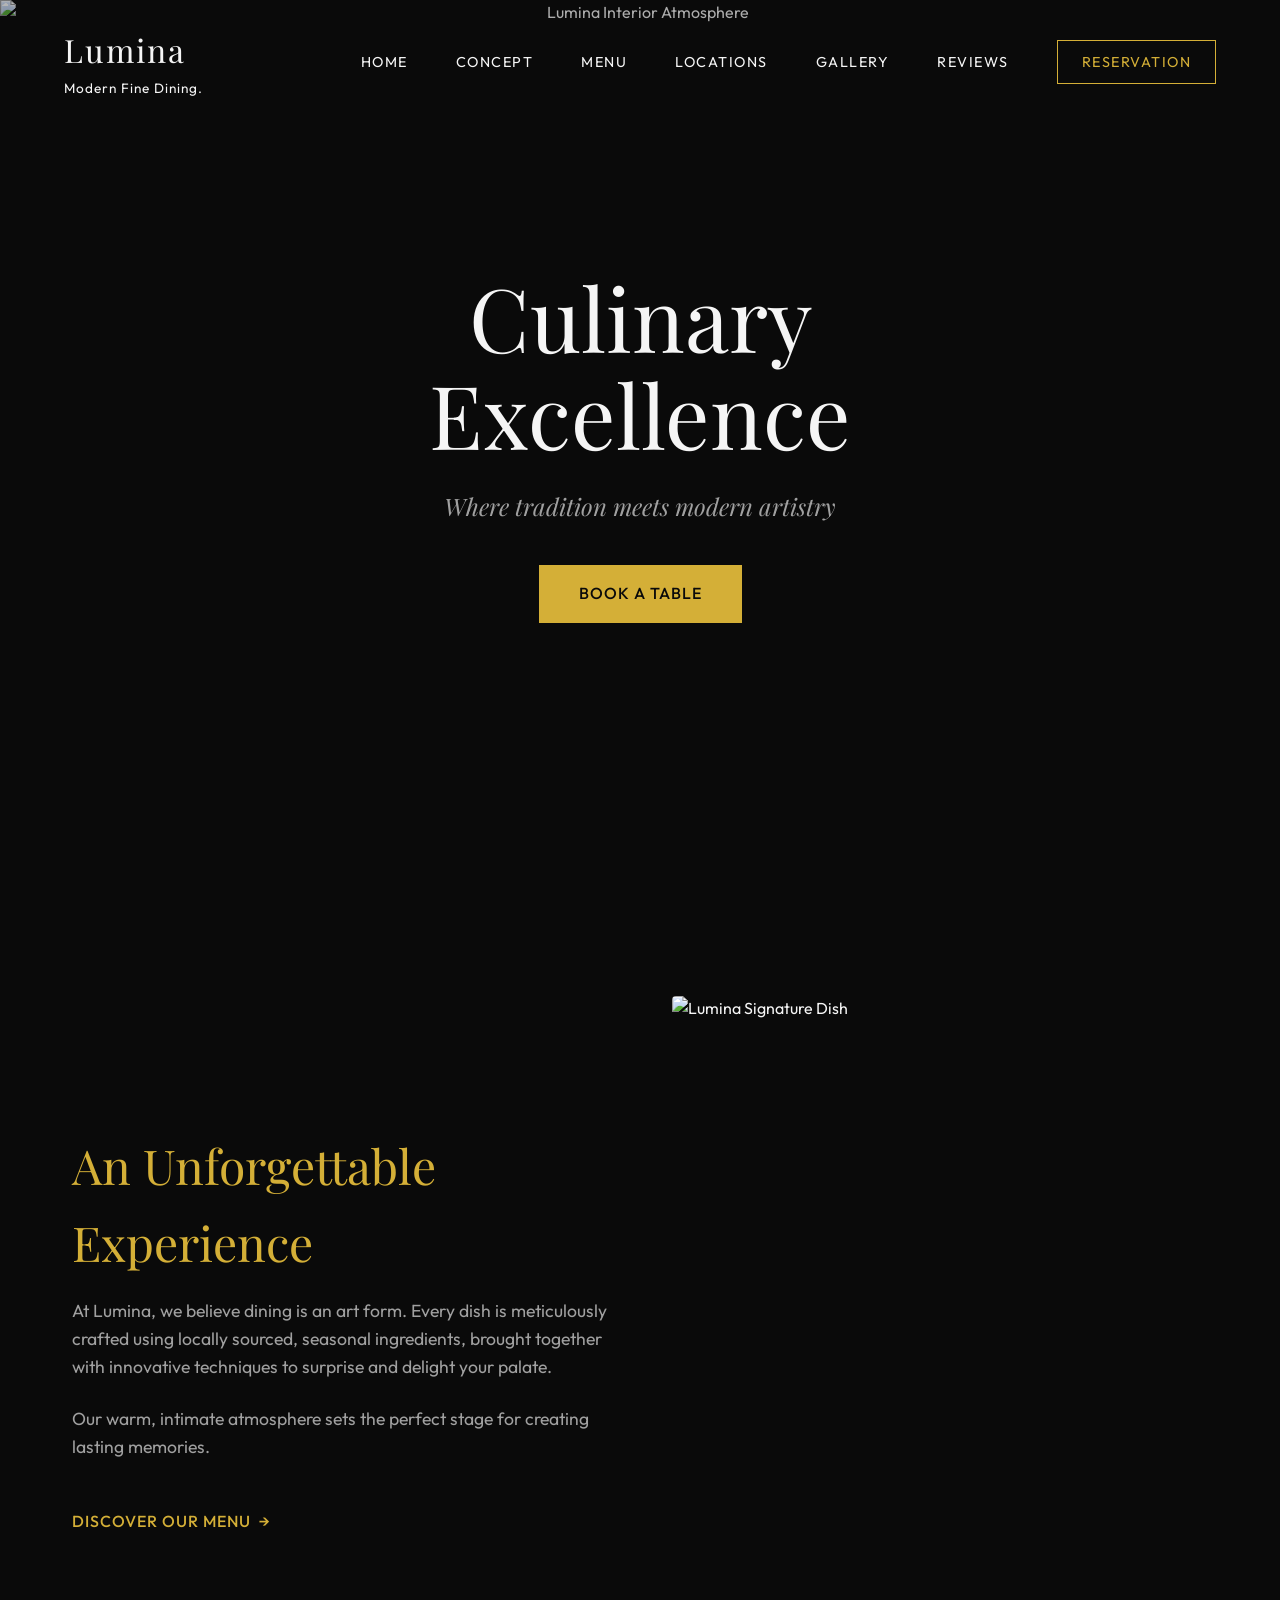
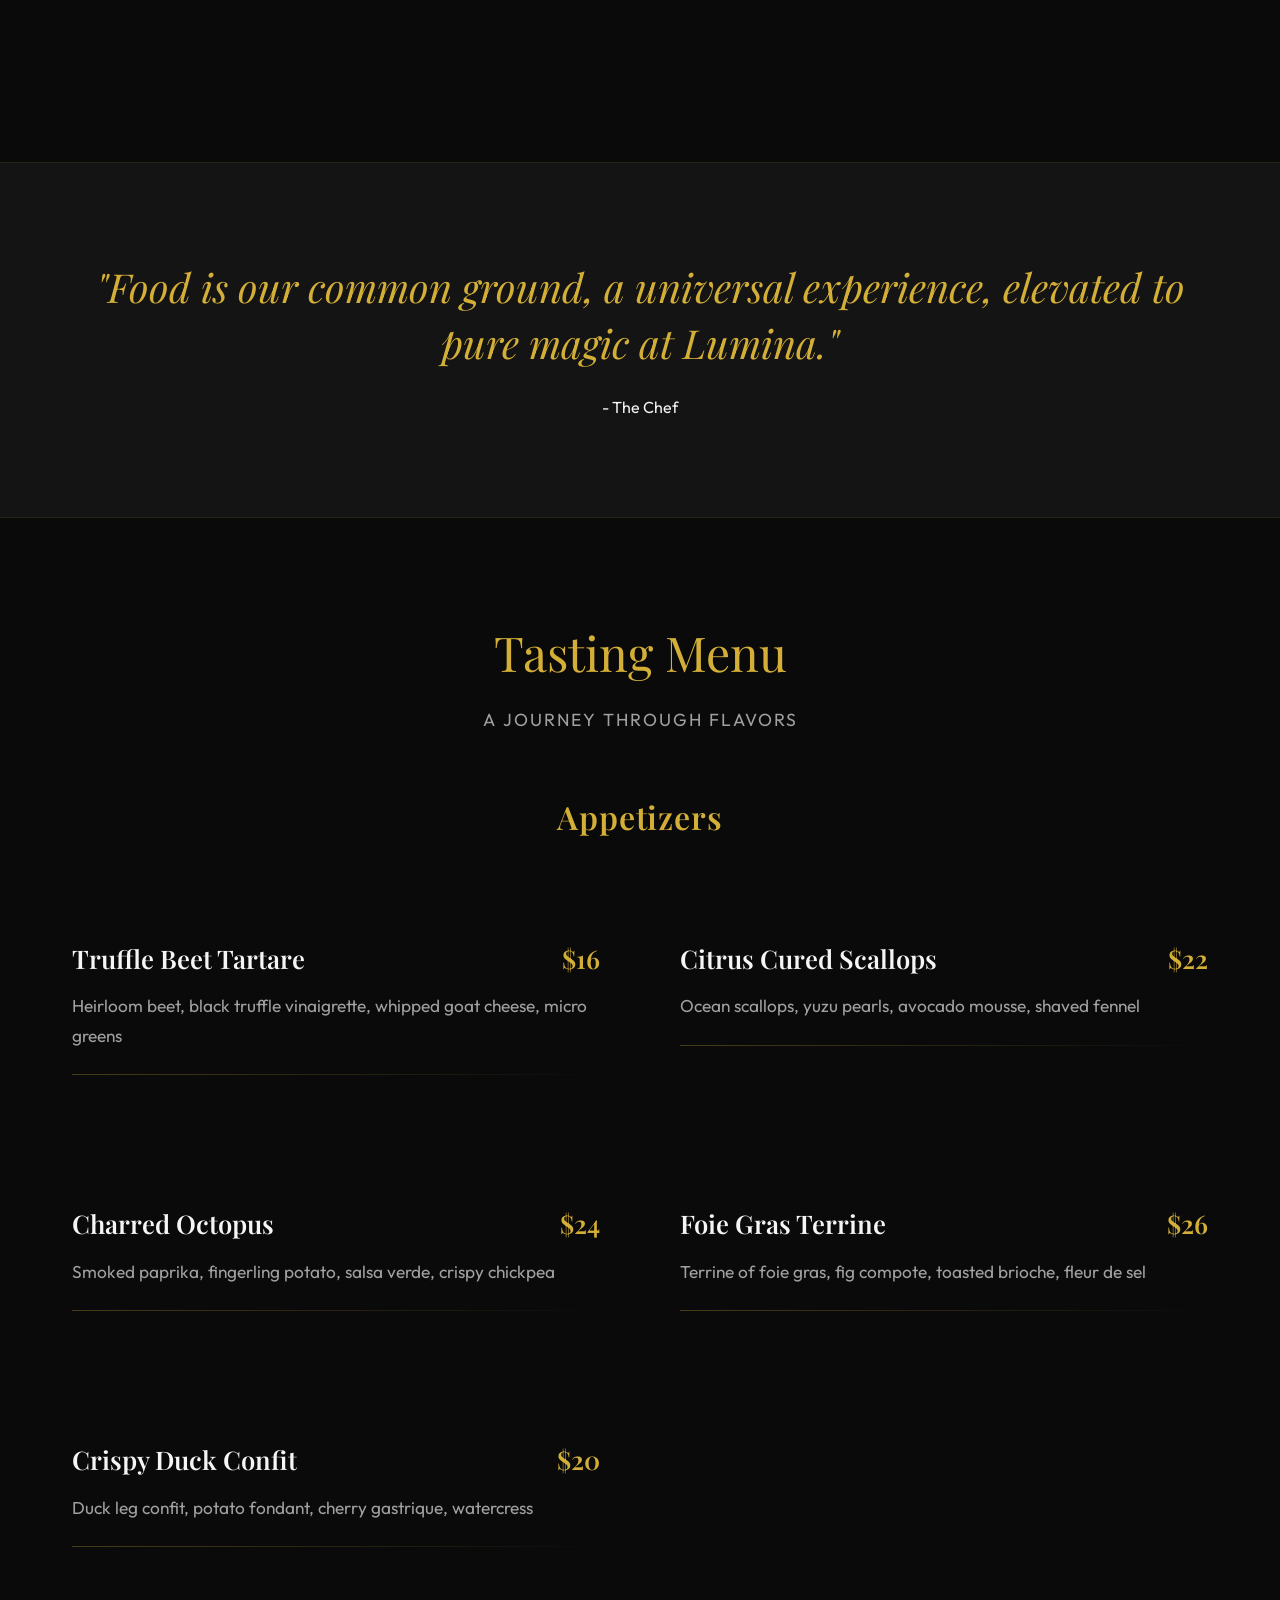
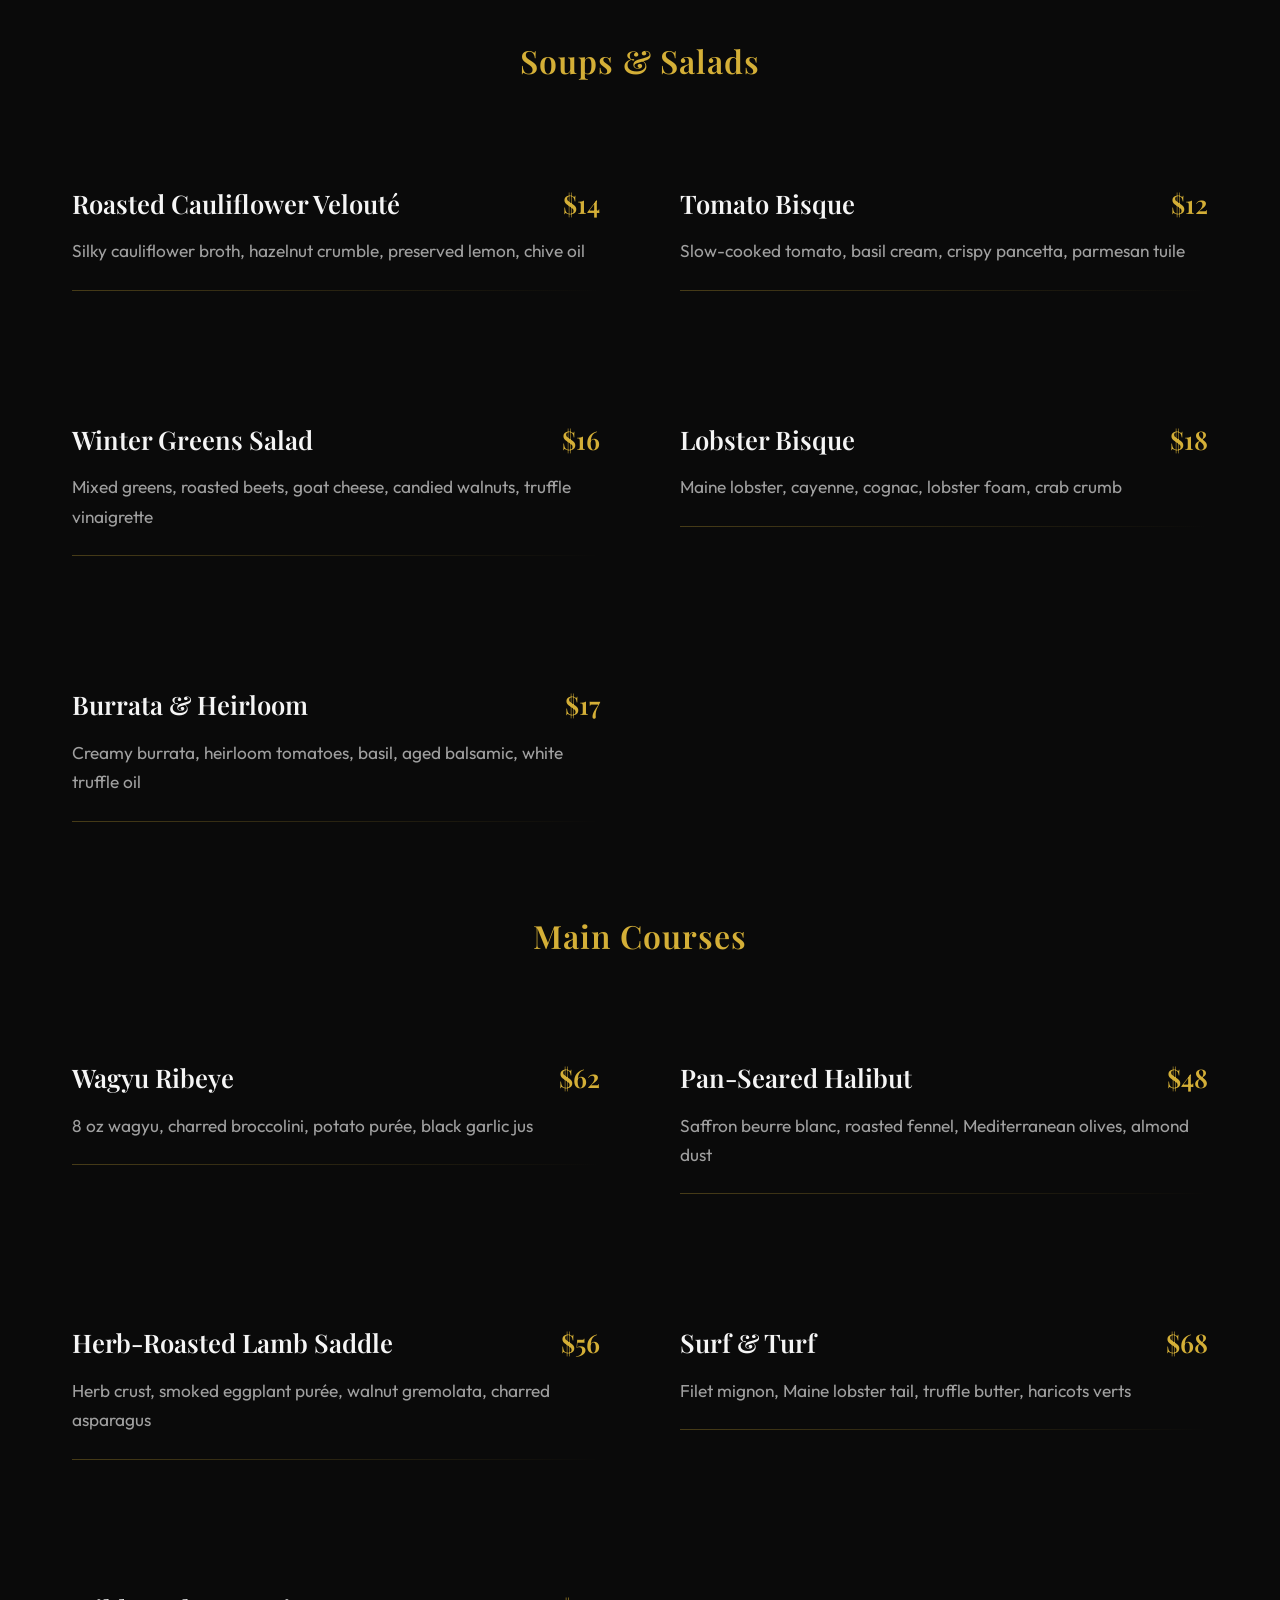
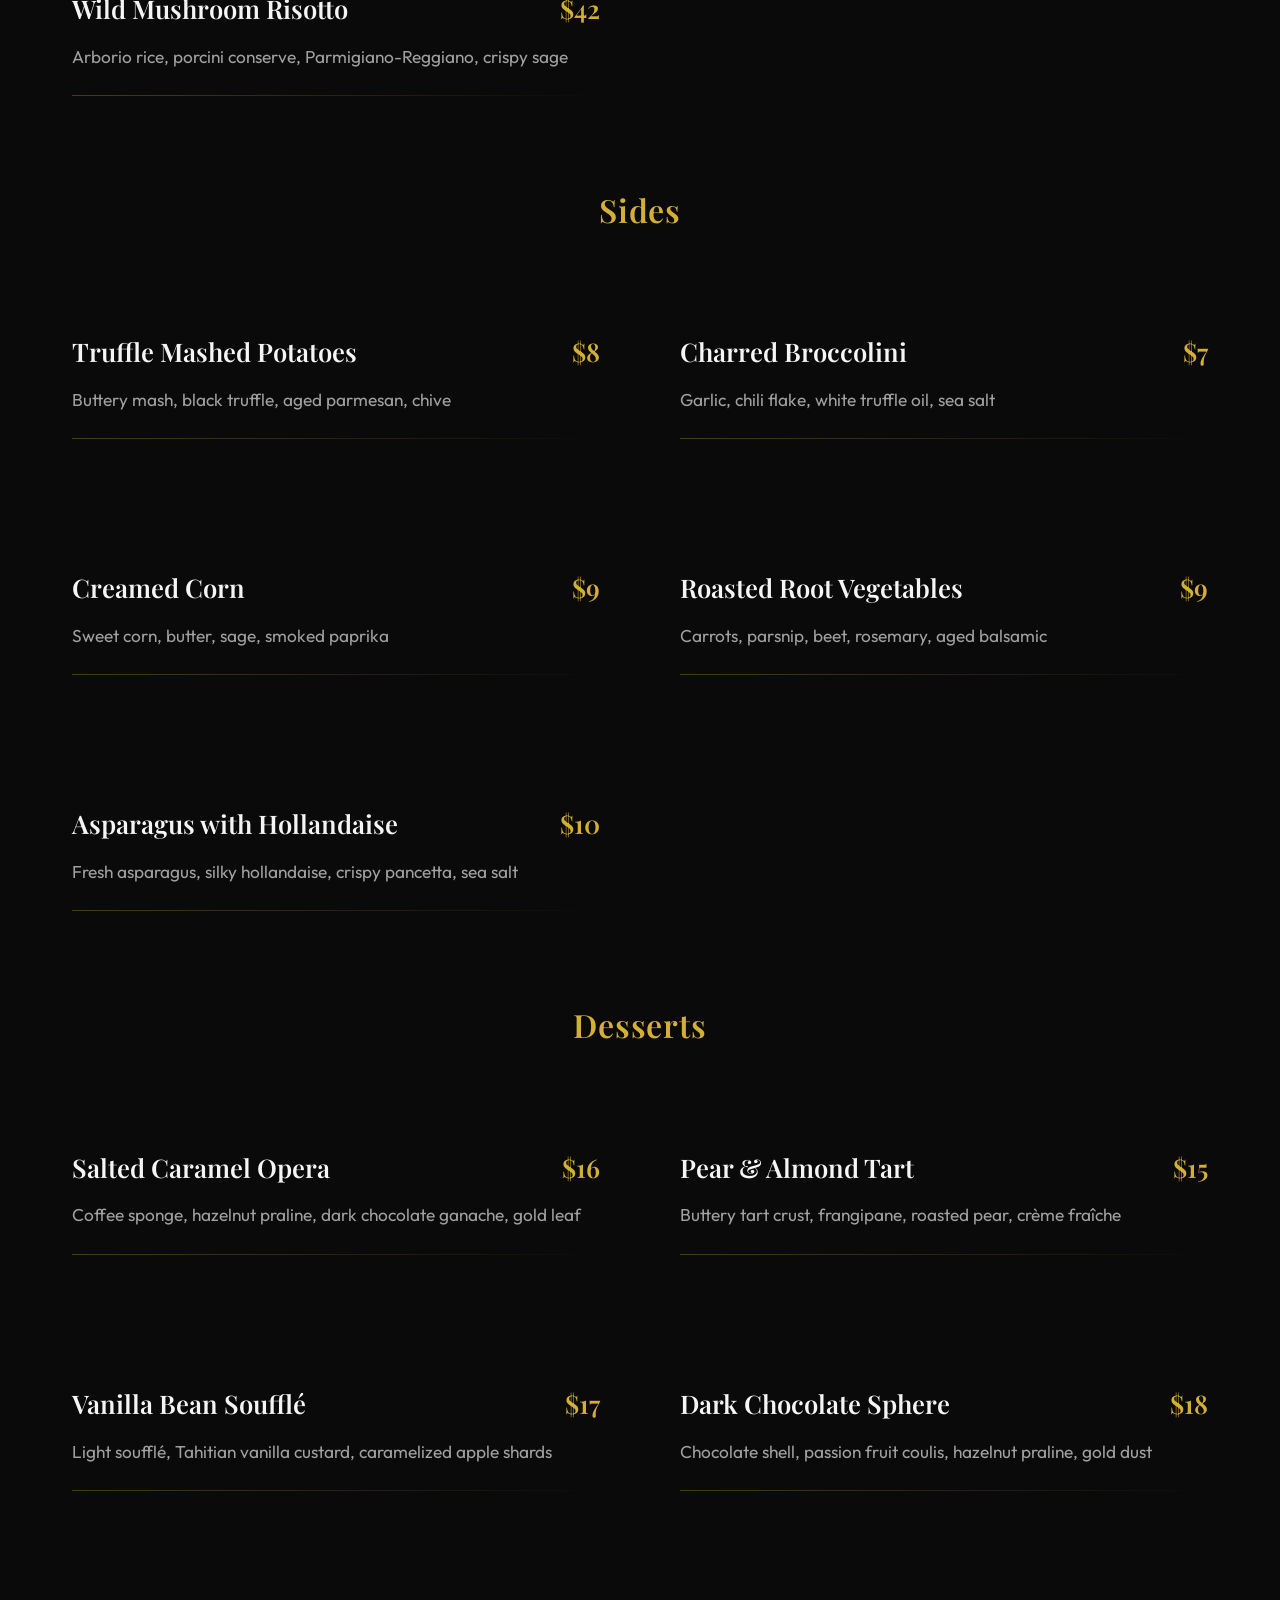
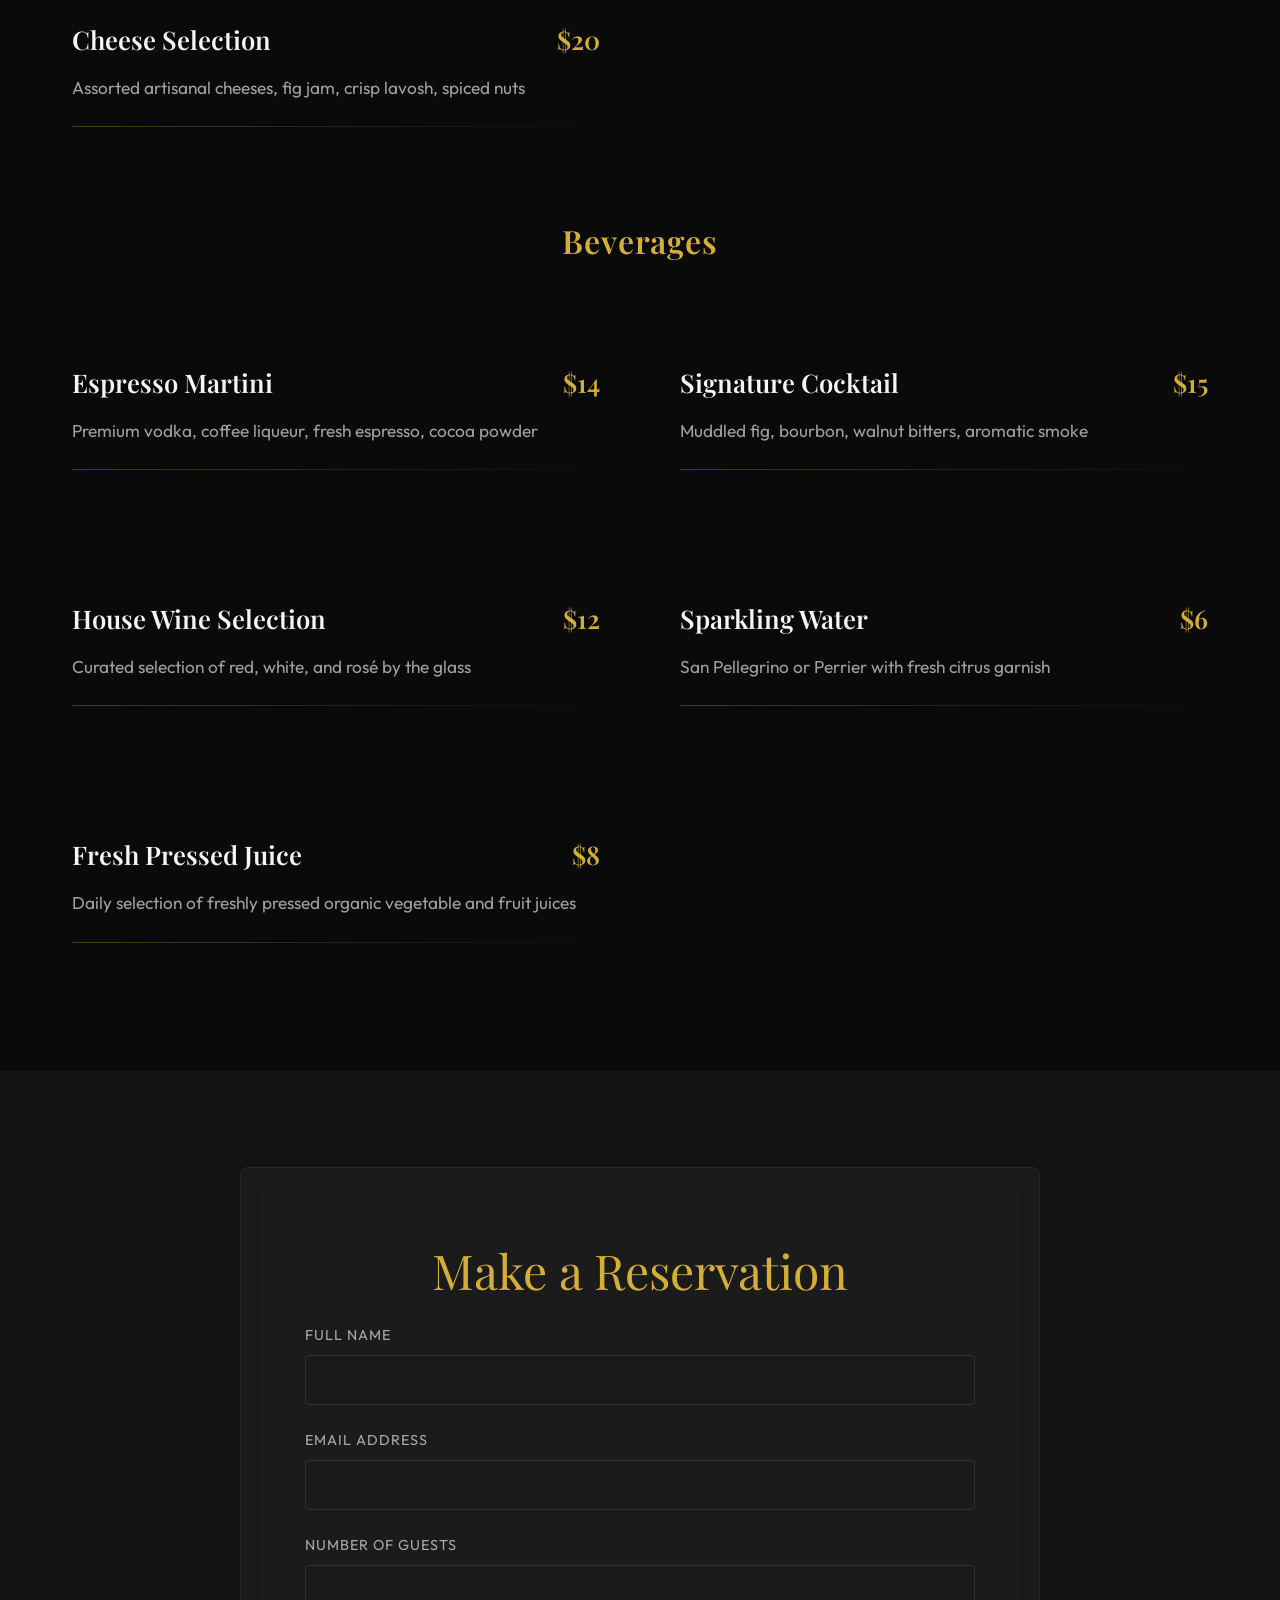
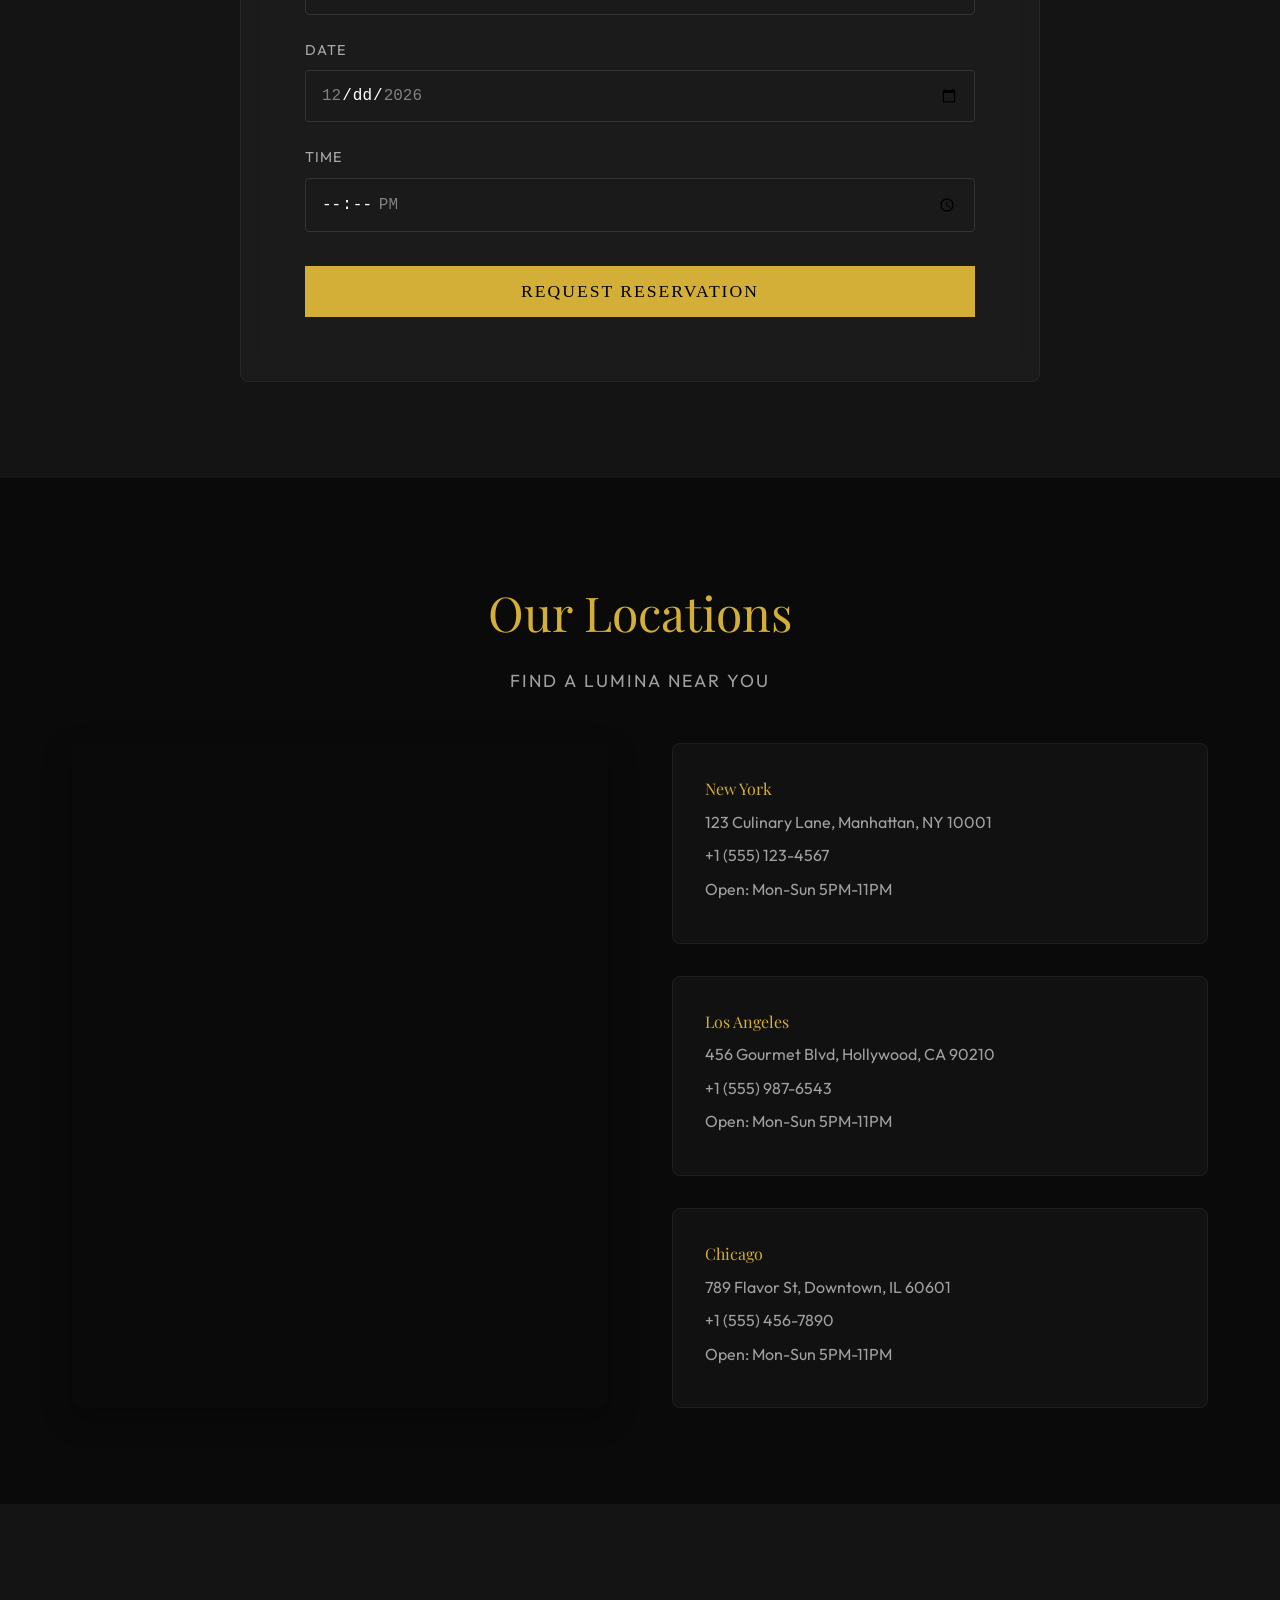
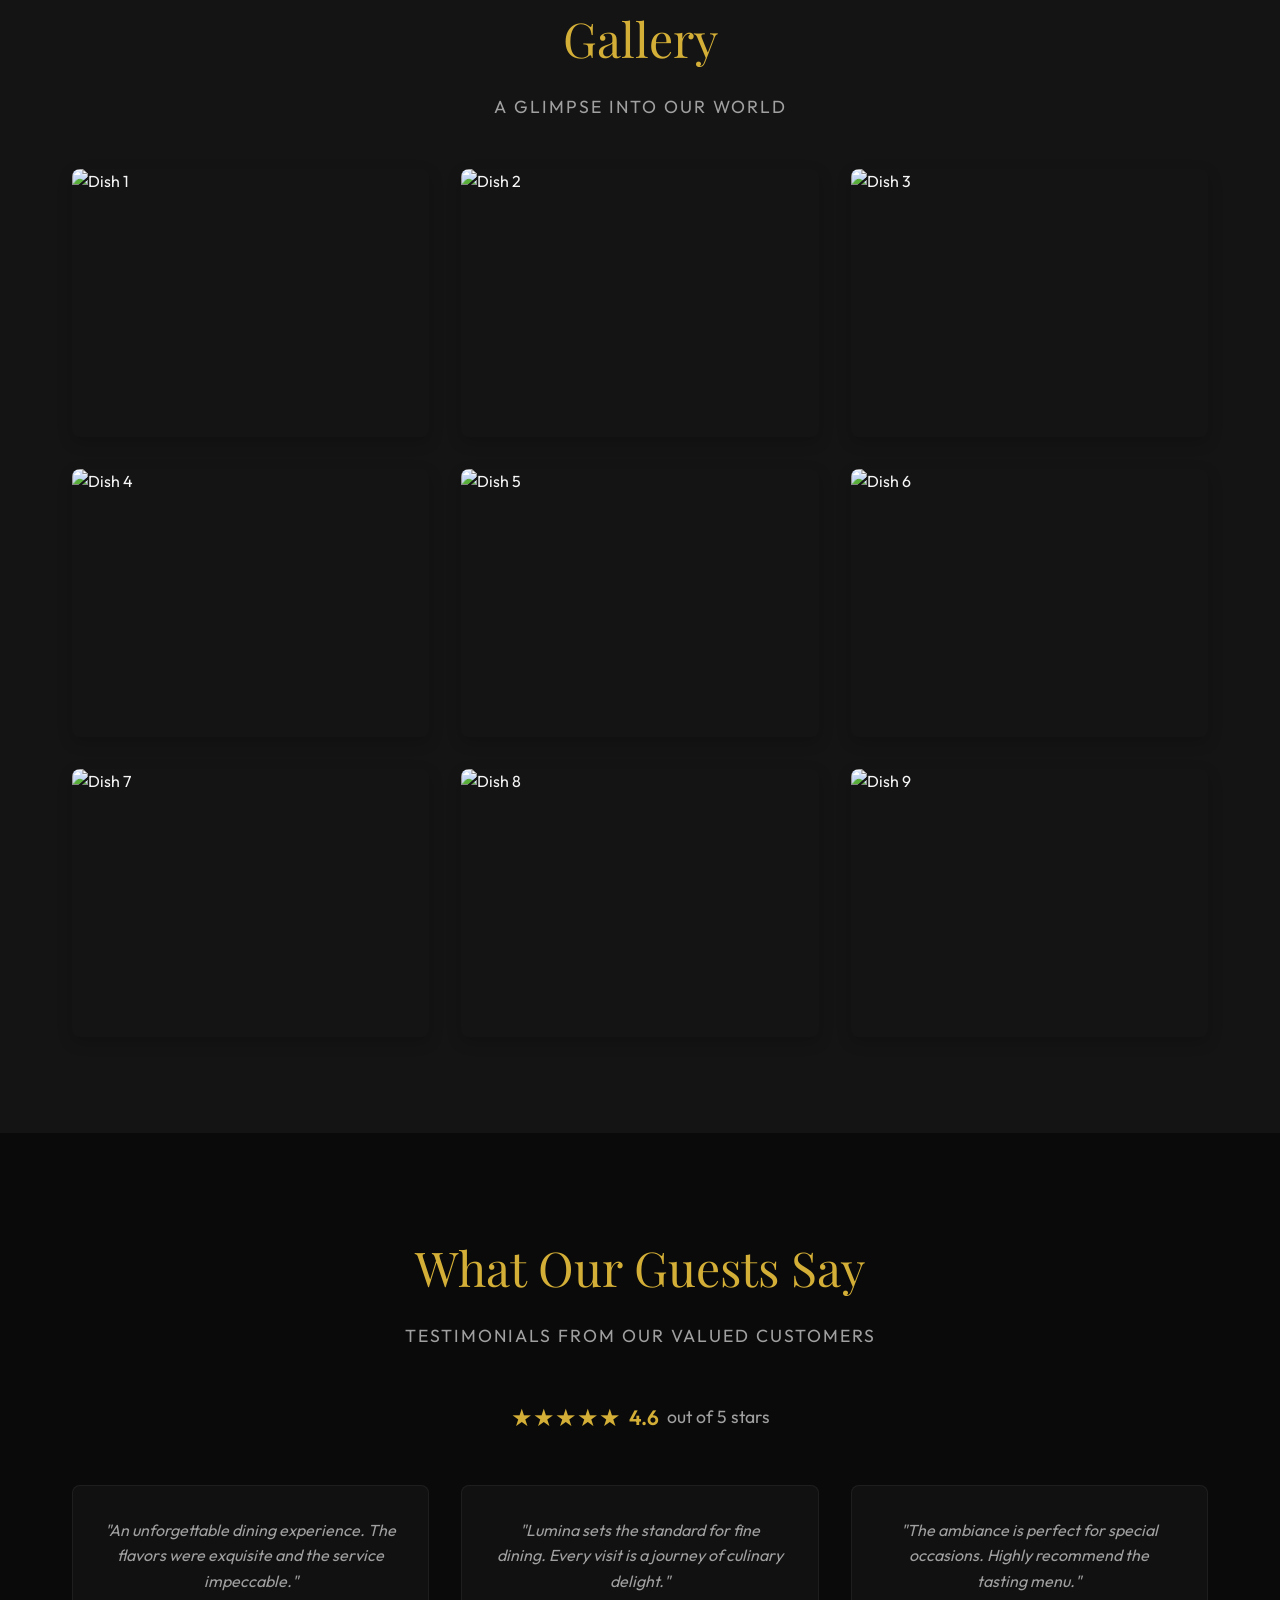
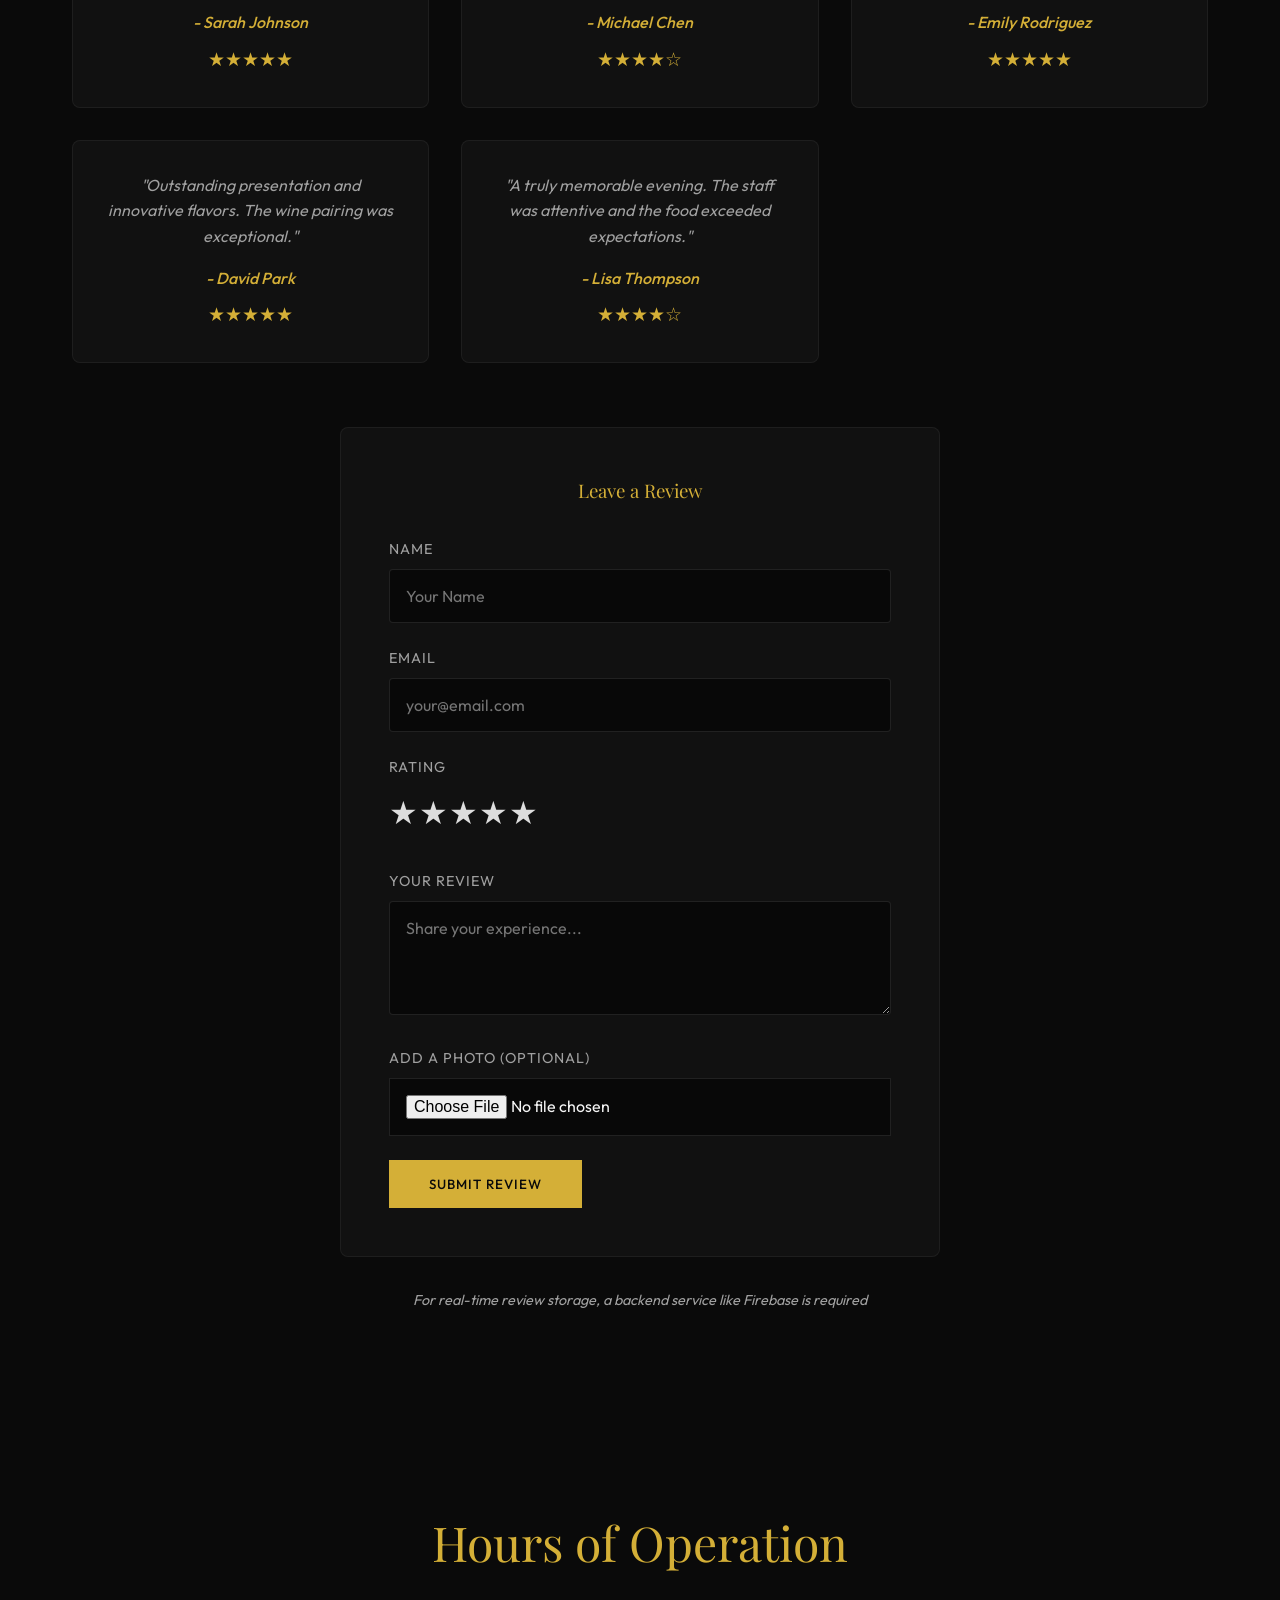
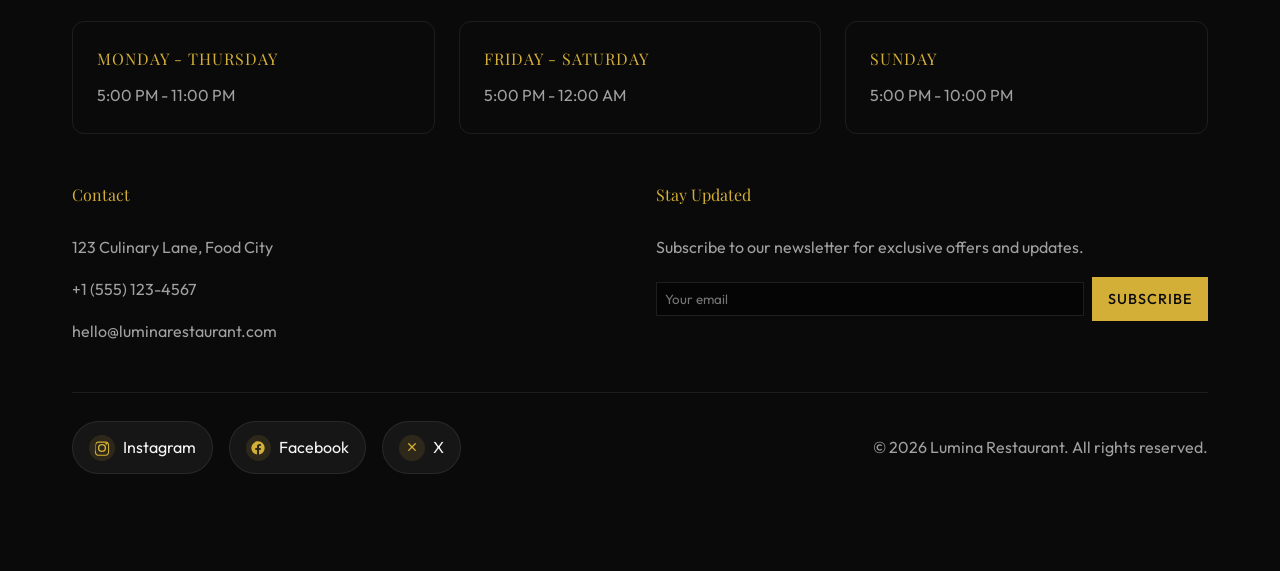
==== index.html @ 97ccf20f "index.html" ====
<!DOCTYPE html>
<html lang="en">
<head>
    <meta charset="UTF-8">
    <meta name="viewport" content="width=device-width, initial-scale=1.0">
    <title>Lumina | Modern Fine Dining</title>
    <meta name="description" content="Experience culinary excellence at Lumina. Modern fine dining with a creative twist.">
    <link rel="preconnect" href="https://fonts.googleapis.com">
    <link rel="preconnect" href="https://fonts.gstatic.com" crossorigin>
    <link href="https://fonts.googleapis.com/css2?family=Outfit:wght@300;400;500&family=Playfair+Display:ital,wght@0,400;0,600;1,400&display=swap" rel="stylesheet">
    <link rel="stylesheet" href="style.css">
</head>
<body>
    <nav id="navbar">
        <div class="logo"> 
            Lumina
            <span class="logo-tagline">Modern Fine Dining.</span>
        </div>
        <ul class="nav-links">
            <li><a href="#home">Home</a></li>
            <li><a href="#about">Concept</a></li>
            <li><a href="#menu">Menu</a></li>
            <li><a href="#locations">Locations</a></li>
            <li><a href="#gallery">Gallery</a></li>
            <li><a href="#reviews">Reviews</a></li>
            <li><a href="#reservation" class="btn-outline">Reservation</a></li>
        </ul>
        <div class="hamburger">
            <span></span>
            <span></span>
            <span></span>
        </div>
    </nav>

    <header id="home" class="hero">
        <img id="hero-bg" src="https://images.unsplash.com/photo-1414235077428-338989a2e8c0?ixlib=rb-4.0.3&auto=format&fit=crop&w=1350&q=80" alt="Lumina Interior Atmosphere">
        <div class="hero-overlay"></div>
        <div class="hero-content fade-in">
            <h1>Culinary<br>Excellence</h1>
            <p>Where tradition meets modern artistry</p>
            <a href="#reservation" class="btn-primary">Book a Table</a>
        </div>
    </header>

    <main>
        <section id="about" class="about section-padding">
            <div class="container split-layout">
                <div class="about-text scroll-animate hidden-down">
                    <h2 class="section-title">An Unforgettable Experience</h2>
                    <p>At Lumina, we believe dining is an art form. Every dish is meticulously crafted using locally sourced, seasonal ingredients, brought together with innovative techniques to surprise and delight your palate.</p>
                    <p>Our warm, intimate atmosphere sets the perfect stage for creating lasting memories.</p>
                    <a href="#menu" class="btn-text">Discover our menu <span>→</span></a>
                </div>
                <div class="about-image scroll-animate hidden-up">
                    <img id="signature_dish_img" src="https://images.unsplash.com/photo-1498654896293-37aacf113fd9?auto=format&fit=crop&w=1350&q=80" alt="Lumina Signature Dish" class="parallax-img">
                </div>
            </div>
        </section>

        <section class="quote-section">
            <div class="container text-center scroll-animate hidden-scale">
                <h3 class="quote">"Food is our common ground, a universal experience, elevated to pure magic at Lumina."</h3>
                <p class="author">- The Chef</p>
            </div>
        </section>

        <section id="menu" class="menu section-padding">
            <div class="container">
                <div class="text-center scroll-animate hidden-down">
                    <h2 class="section-title">Tasting Menu</h2>
                    <p class="subtitle">A journey through flavors</p>
                </div>
                
                <h3 class="menu-category">Appetizers</h3>
                <div class="menu-grid">
                    <div class="menu-item scroll-animate hidden-left">
                        <div class="menu-item-header">
                            <h4>Truffle Beet Tartare</h4>
                            <span class="price">$16</span>
                        </div>
                        <p class="menu-item-desc">Heirloom beet, black truffle vinaigrette, whipped goat cheese, micro greens</p>
                        <div class="menu-line"></div>
                    </div>

                    <div class="menu-item scroll-animate hidden-right">
                        <div class="menu-item-header">
                            <h4>Citrus Cured Scallops</h4>
                            <span class="price">$22</span>
                        </div>
                        <p class="menu-item-desc">Ocean scallops, yuzu pearls, avocado mousse, shaved fennel</p>
                        <div class="menu-line"></div>
                    </div>

                    <div class="menu-item scroll-animate hidden-left">
                        <div class="menu-item-header">
                            <h4>Charred Octopus</h4>
                            <span class="price">$24</span>
                        </div>
                        <p class="menu-item-desc">Smoked paprika, fingerling potato, salsa verde, crispy chickpea</p>
                        <div class="menu-line"></div>
                    </div>

                    <div class="menu-item scroll-animate hidden-right">
                        <div class="menu-item-header">
                            <h4>Foie Gras Terrine</h4>
                            <span class="price">$26</span>
                        </div>
                        <p class="menu-item-desc">Terrine of foie gras, fig compote, toasted brioche, fleur de sel</p>
                        <div class="menu-line"></div>
                    </div>

                    <div class="menu-item scroll-animate hidden-left">
                        <div class="menu-item-header">
                            <h4>Crispy Duck Confit</h4>
                            <span class="price">$20</span>
                        </div>
                        <p class="menu-item-desc">Duck leg confit, potato fondant, cherry gastrique, watercress</p>
                        <div class="menu-line"></div>
                    </div>
                </div>

                <h3 class="menu-category">Soups & Salads</h3>
                <div class="menu-grid">
                    <div class="menu-item scroll-animate hidden-right">
                        <div class="menu-item-header">
                            <h4>Roasted Cauliflower Velouté</h4>
                            <span class="price">$14</span>
                        </div>
                        <p class="menu-item-desc">Silky cauliflower broth, hazelnut crumble, preserved lemon, chive oil</p>
                        <div class="menu-line"></div>
                    </div>

                    <div class="menu-item scroll-animate hidden-left">
                        <div class="menu-item-header">
                            <h4>Tomato Bisque</h4>
                            <span class="price">$12</span>
                        </div>
                        <p class="menu-item-desc">Slow-cooked tomato, basil cream, crispy pancetta, parmesan tuile</p>
                        <div class="menu-line"></div>
                    </div>

                    <div class="menu-item scroll-animate hidden-right">
                        <div class="menu-item-header">
                            <h4>Winter Greens Salad</h4>
                            <span class="price">$16</span>
                        </div>
                        <p class="menu-item-desc">Mixed greens, roasted beets, goat cheese, candied walnuts, truffle vinaigrette</p>
                        <div class="menu-line"></div>
                    </div>

                    <div class="menu-item scroll-animate hidden-left">
                        <div class="menu-item-header">
                            <h4>Lobster Bisque</h4>
                            <span class="price">$18</span>
                        </div>
                        <p class="menu-item-desc">Maine lobster, cayenne, cognac, lobster foam, crab crumb</p>
                        <div class="menu-line"></div>
                    </div>

                    <div class="menu-item scroll-animate hidden-right">
                        <div class="menu-item-header">
                            <h4>Burrata & Heirloom</h4>
                            <span class="price">$17</span>
                        </div>
                        <p class="menu-item-desc">Creamy burrata, heirloom tomatoes, basil, aged balsamic, white truffle oil</p>
                        <div class="menu-line"></div>
                    </div>
                </div>

                <h3 class="menu-category">Main Courses</h3>
                <div class="menu-grid">
                    <div class="menu-item scroll-animate hidden-left">
                        <div class="menu-item-header">
                            <h4>Wagyu Ribeye</h4>
                            <span class="price">$62</span>
                        </div>
                        <p class="menu-item-desc">8 oz wagyu, charred broccolini, potato purée, black garlic jus</p>
                        <div class="menu-line"></div>
                    </div>

                    <div class="menu-item scroll-animate hidden-right">
                        <div class="menu-item-header">
                            <h4>Pan-Seared Halibut</h4>
                            <span class="price">$48</span>
                        </div>
                        <p class="menu-item-desc">Saffron beurre blanc, roasted fennel, Mediterranean olives, almond dust</p>
                        <div class="menu-line"></div>
                    </div>

                    <div class="menu-item scroll-animate hidden-left">
                        <div class="menu-item-header">
                            <h4>Herb-Roasted Lamb Saddle</h4>
                            <span class="price">$56</span>
                        </div>
                        <p class="menu-item-desc">Herb crust, smoked eggplant purée, walnut gremolata, charred asparagus</p>
                        <div class="menu-line"></div>
                    </div>

                    <div class="menu-item scroll-animate hidden-right">
                        <div class="menu-item-header">
                            <h4>Surf & Turf</h4>
                            <span class="price">$68</span>
                        </div>
                        <p class="menu-item-desc">Filet mignon, Maine lobster tail, truffle butter, haricots verts</p>
                        <div class="menu-line"></div>
                    </div>

                    <div class="menu-item scroll-animate hidden-left">
                        <div class="menu-item-header">
                            <h4>Wild Mushroom Risotto</h4>
                            <span class="price">$42</span>
                        </div>
                        <p class="menu-item-desc">Arborio rice, porcini conserve, Parmigiano-Reggiano, crispy sage</p>
                        <div class="menu-line"></div>
                    </div>
                </div>

                <h3 class="menu-category">Sides</h3>
                <div class="menu-grid">
                    <div class="menu-item scroll-animate hidden-right">
                        <div class="menu-item-header">
                            <h4>Truffle Mashed Potatoes</h4>
                            <span class="price">$8</span>
                        </div>
                        <p class="menu-item-desc">Buttery mash, black truffle, aged parmesan, chive</p>
                        <div class="menu-line"></div>
                    </div>

                    <div class="menu-item scroll-animate hidden-left">
                        <div class="menu-item-header">
                            <h4>Charred Broccolini</h4>
                            <span class="price">$7</span>
                        </div>
                        <p class="menu-item-desc">Garlic, chili flake, white truffle oil, sea salt</p>
                        <div class="menu-line"></div>
                    </div>

                    <div class="menu-item scroll-animate hidden-right">
                        <div class="menu-item-header">
                            <h4>Creamed Corn</h4>
                            <span class="price">$9</span>
                        </div>
                        <p class="menu-item-desc">Sweet corn, butter, sage, smoked paprika</p>
                        <div class="menu-line"></div>
                    </div>

                    <div class="menu-item scroll-animate hidden-left">
                        <div class="menu-item-header">
                            <h4>Roasted Root Vegetables</h4>
                            <span class="price">$9</span>
                        </div>
                        <p class="menu-item-desc">Carrots, parsnip, beet, rosemary, aged balsamic</p>
                        <div class="menu-line"></div>
                    </div>

                    <div class="menu-item scroll-animate hidden-right">
                        <div class="menu-item-header">
                            <h4>Asparagus with Hollandaise</h4>
                            <span class="price">$10</span>
                        </div>
                        <p class="menu-item-desc">Fresh asparagus, silky hollandaise, crispy pancetta, sea salt</p>
                        <div class="menu-line"></div>
                    </div>
                </div>

                <h3 class="menu-category">Desserts</h3>
                <div class="menu-grid">
                    <div class="menu-item scroll-animate hidden-left">
                        <div class="menu-item-header">
                            <h4>Salted Caramel Opera</h4>
                            <span class="price">$16</span>
                        </div>
                        <p class="menu-item-desc">Coffee sponge, hazelnut praline, dark chocolate ganache, gold leaf</p>
                        <div class="menu-line"></div>
                    </div>

                    <div class="menu-item scroll-animate hidden-right">
                        <div class="menu-item-header">
                            <h4>Pear & Almond Tart</h4>
                            <span class="price">$15</span>
                        </div>
                        <p class="menu-item-desc">Buttery tart crust, frangipane, roasted pear, crème fraîche</p>
                        <div class="menu-line"></div>
                    </div>

                    <div class="menu-item scroll-animate hidden-left">
                        <div class="menu-item-header">
                            <h4>Vanilla Bean Soufflé</h4>
                            <span class="price">$17</span>
                        </div>
                        <p class="menu-item-desc">Light soufflé, Tahitian vanilla custard, caramelized apple shards</p>
                        <div class="menu-line"></div>
                    </div>

                    <div class="menu-item scroll-animate hidden-right">
                        <div class="menu-item-header">
                            <h4>Dark Chocolate Sphere</h4>
                            <span class="price">$18</span>
                        </div>
                        <p class="menu-item-desc">Chocolate shell, passion fruit coulis, hazelnut praline, gold dust</p>
                        <div class="menu-line"></div>
                    </div>

                    <div class="menu-item scroll-animate hidden-left">
                        <div class="menu-item-header">
                            <h4>Cheese Selection</h4>
                            <span class="price">$20</span>
                        </div>
                        <p class="menu-item-desc">Assorted artisanal cheeses, fig jam, crisp lavosh, spiced nuts</p>
                        <div class="menu-line"></div>
                    </div>
                </div>

                <h3 class="menu-category">Beverages</h3>
                <div class="menu-grid">
                    <div class="menu-item scroll-animate hidden-right">
                        <div class="menu-item-header">
                            <h4>Espresso Martini</h4>
                            <span class="price">$14</span>
                        </div>
                        <p class="menu-item-desc">Premium vodka, coffee liqueur, fresh espresso, cocoa powder</p>
                        <div class="menu-line"></div>
                    </div>

                    <div class="menu-item scroll-animate hidden-left">
                        <div class="menu-item-header">
                            <h4>Signature Cocktail</h4>
                            <span class="price">$15</span>
                        </div>
                        <p class="menu-item-desc">Muddled fig, bourbon, walnut bitters, aromatic smoke</p>
                        <div class="menu-line"></div>
                    </div>

                    <div class="menu-item scroll-animate hidden-right">
                        <div class="menu-item-header">
                            <h4>House Wine Selection</h4>
                            <span class="price">$12</span>
                        </div>
                        <p class="menu-item-desc">Curated selection of red, white, and rosé by the glass</p>
                        <div class="menu-line"></div>
                    </div>

                    <div class="menu-item scroll-animate hidden-left">
                        <div class="menu-item-header">
                            <h4>Sparkling Water</h4>
                            <span class="price">$6</span>
                        </div>
                        <p class="menu-item-desc">San Pellegrino or Perrier with fresh citrus garnish</p>
                        <div class="menu-line"></div>
                    </div>

                    <div class="menu-item scroll-animate hidden-right">
                        <div class="menu-item-header">
                            <h4>Fresh Pressed Juice</h4>
                            <span class="price">$8</span>
                        </div>
                        <p class="menu-item-desc">Daily selection of freshly pressed organic vegetable and fruit juices</p>
                        <div class="menu-line"></div>
                    </div>
                </div>
            </div>
        </section>

        <section id="reservation" class="reservation section-padding bg-darker">
            <div class="container">
                <div class="reservation-box scroll-animate hidden-scale">
                    <h2 class="section-title text-center">Make a Reservation</h2>
                    <form name="reservation" method="POST" data-netlify="true">
  
                       <input type="hidden" name="form-name" value="reservation" />

                          <div class="input-group">
                             <input type="text" id="guest-name" name="name" required placeholder=" ">
                             <label>Full Name</label>
                          </div>

  <div class="input-group">
    <input type="email" id="guest-email" name="email" required placeholder=" ">
    <label>Email Address</label>
  </div>

  <div class="input-group">
    <input type="number" id="guest-count" name="guests" min="1" max="20" required placeholder=" ">
    <label>Number of Guests</label>
  </div>

  <div class="input-group">
    <input type="date" id="guest-date" name="date" required>
    <label>Date</label>
  </div>

  <div class="input-group">
    <input type="time" id="guest-time" name="time" min="12:00" max="23:59" required>
    <label>Time</label>
  </div>

  <button type="submit" class="submit-btn">Request Reservation</button>

</form>
                </div>
            </div>
        </section>
    </main>

    <section id="locations" class="locations section-padding">
        <div class="container">
            <div class="text-center scroll-animate hidden-down">
                <h2 class="section-title">Our Locations</h2>
                <p class="subtitle">Find a Lumina near you</p>
            </div>
            <div class="locations-content">
                <div class="map-container scroll-animate hidden-scale">
                    <iframe src="https://www.google.com/maps/embed?pb=!1m18!1m12!1m3!1d387193.305935303!2d-74.25986548248684!3d40.69714941932609!2m3!1f0!2f0!3f0!3m2!1i1024!2i768!4f13.1!3m3!1m2!1s0x89c24fa5d33f083b:0xc80b8f06e177fe62!2sNew%20York,%20NY,%20USA!5e0!3m2!1sen!2sus!4v1640995200000!5m2!1sen!2sus" width="600" height="450" style="border:0;" allowfullscreen="" loading="lazy"></iframe>
                </div>
                <div class="branches-list">
                    <div class="branch scroll-animate hidden-left">
                        <h4>New York</h4>
                        <p>123 Culinary Lane, Manhattan, NY 10001</p>
                        <p>+1 (555) 123-4567</p>
                        <p>Open: Mon-Sun 5PM-11PM</p>
                    </div>
                    <div class="branch scroll-animate hidden-right">
                        <h4>Los Angeles</h4>
                        <p>456 Gourmet Blvd, Hollywood, CA 90210</p>
                        <p>+1 (555) 987-6543</p>
                        <p>Open: Mon-Sun 5PM-11PM</p>
                    </div>
                    <div class="branch scroll-animate hidden-left">
                        <h4>Chicago</h4>
                        <p>789 Flavor St, Downtown, IL 60601</p>
                        <p>+1 (555) 456-7890</p>
                        <p>Open: Mon-Sun 5PM-11PM</p>
                    </div>
                </div>
            </div>
        </div>
    </section>

    <section id="gallery" class="gallery section-padding bg-darker">
        <div class="container">
            <div class="text-center scroll-animate hidden-down">
                <h2 class="section-title">Gallery</h2>
                <p class="subtitle">A glimpse into our world</p>
            </div>
            <div class="gallery-grid">
                <div class="gallery-item scroll-animate hidden-scale">
                    <img src="https://images.unsplash.com/photo-1504674900247-0877df9cc836?auto=format&fit=crop&w=400&q=80" alt="Dish 1" loading="lazy">
                </div>
                <div class="gallery-item scroll-animate hidden-scale">
                    <img src="https://images.unsplash.com/photo-1498654896293-37aacf113fd9?auto=format&fit=crop&w=400&q=80" alt="Dish 2" loading="lazy">
                </div>
                <div class="gallery-item scroll-animate hidden-scale">
                    <img src="https://images.unsplash.com/photo-1567620905732-2d1ec7ab7445?ixlib=rb-4.0.3&auto=format&fit=crop&w=400&q=80" alt="Dish 3" loading="lazy">
                </div>
                <div class="gallery-item scroll-animate hidden-scale">
                    <img src="https://images.unsplash.com/photo-1517248135467-4c7edcad34c4?auto=format&fit=crop&w=400&q=80" alt="Dish 4" loading="lazy">
                </div>
                <div class="gallery-item scroll-animate hidden-scale">
                    <img src="https://images.unsplash.com/photo-1544025162-d76694265947?ixlib=rb-4.0.3&auto=format&fit=crop&w=400&q=80" alt="Dish 5" loading="lazy">
                </div>
                <div class="gallery-item scroll-animate hidden-scale">
                    <img src="https://images.unsplash.com/photo-1565299507177-b0ac66763828?ixlib=rb-4.0.3&auto=format&fit=crop&w=400&q=80" alt="Dish 6" loading="lazy">
                </div>
                <div class="gallery-item scroll-animate hidden-scale">
                    <img src="https://images.unsplash.com/photo-1551218808-94e220e084d2?ixlib=rb-4.0.3&auto=format&fit=crop&w=400&q=80" alt="Dish 7" loading="lazy">
                </div>
                <div class="gallery-item scroll-animate hidden-scale">
                    <img src="https://images.unsplash.com/photo-1498837167922-ddd27525d352?auto=format&fit=crop&w=400&q=80" alt="Dish 8" loading="lazy">
                </div>
                <div class="gallery-item scroll-animate hidden-scale">
                    <img src="https://images.unsplash.com/photo-1512621776951-a57141f2eefd?auto=format&fit=crop&w=400&q=80" alt="Dish 9" loading="lazy">
                </div>
            </div>
        </div>
    </section>

    <section id="reviews" class="reviews section-padding">
        <div class="container">
            <div class="text-center scroll-animate hidden-down">
                <h2 class="section-title">What Our Guests Say</h2>
                <p class="subtitle">Testimonials from our valued customers</p>
                <div class="average-rating">
                    <span class="average-stars">★★★★★</span>
                    <span class="average-score">4.8</span>
                    <span class="average-text">out of 5 stars</span>
                </div>
            </div>
            <div class="reviews-grid">
                <div class="review-card scroll-animate hidden-left">
                    <p>"An unforgettable dining experience. The flavors were exquisite and the service impeccable."</p>
                    <cite>- Sarah Johnson</cite>
                    <div class="stars">★★★★★</div>
                </div>
                <div class="review-card scroll-animate hidden-right">
                    <p>"Lumina sets the standard for fine dining. Every visit is a journey of culinary delight."</p>
                    <cite>- Michael Chen</cite>
                    <div class="stars">★★★★☆</div>
                </div>
                <div class="review-card scroll-animate hidden-left">
                    <p>"The ambiance is perfect for special occasions. Highly recommend the tasting menu."</p>
                    <cite>- Emily Rodriguez</cite>
                    <div class="stars">★★★★★</div>
                </div>
                <div class="review-card scroll-animate hidden-right">
                    <p>"Outstanding presentation and innovative flavors. The wine pairing was exceptional."</p>
                    <cite>- David Park</cite>
                    <div class="stars">★★★★★</div>
                </div>
                <div class="review-card scroll-animate hidden-left">
                    <p>"A truly memorable evening. The staff was attentive and the food exceeded expectations."</p>
                    <cite>- Lisa Thompson</cite>
                    <div class="stars">★★★★☆</div>
                </div>
            </div>

            <div class="leave-review scroll-animate hidden-scale">
                <h3>Leave a Review</h3>
                <form id="review-form" class="review-form">
                    <div class="form-group">
                        <label for="review-name">Name</label>
                        <input type="text" id="review-name" required placeholder="Your Name">
                    </div>
                    <div class="form-group">
                        <label for="review-email">Email</label>
                        <input type="email" id="review-email" required placeholder="your@email.com">
                    </div>
                    <div class="form-group">
                        <label>Rating</label>
                        <div class="star-rating">
                            <input type="radio" id="star5" name="rating" value="5"><label for="star5">★</label>
                            <input type="radio" id="star4" name="rating" value="4"><label for="star4">★</label>
                            <input type="radio" id="star3" name="rating" value="3"><label for="star3">★</label>
                            <input type="radio" id="star2" name="rating" value="2"><label for="star2">★</label>
                            <input type="radio" id="star1" name="rating" value="1"><label for="star1">★</label>
                        </div>
                    </div>
                    <div class="form-group">
                        <label for="review-text">Your Review</label>
                        <textarea id="review-text" required placeholder="Share your experience..." rows="4"></textarea>
                    </div>
                    <div class="form-group">
                        <label for="review-photo">Add a Photo (optional)</label>
                        <input type="file" id="review-photo" accept="image/*">
                    </div>
                    <button type="submit" class="btn-primary">Submit Review</button>
                </form>
            </div>
            <p class="backend-note">For real-time review storage, a backend service like Firebase is required</p>
        </div>
    </section>

    <section class="hours section-padding">
        <div class="footer-wrapper">
            <center><h2 class="section-title">Hours of Operation</h2></center>
            <div class="hours-grid">
                <div class="day">
                    <h4>Monday - Thursday</h4>
                    <p>5:00 PM - 11:00 PM</p>
                </div>
                <div class="day">
                    <h4>Friday - Saturday</h4>
                    <p>5:00 PM - 12:00 AM</p>
                </div>
                <div class="day">
                    <h4>Sunday</h4>
                    <p>5:00 PM - 10:00 PM</p>
                </div>
            </div>
            <div class="footer-main">
                <div class="footer-contact">
                    <h4>Contact</h4>
                    <p>123 Culinary Lane, Food City</p>
                    <p>+1 (555) 123-4567</p>
                    <p>hello@luminarestaurant.com</p>
                </div>
                <div class="footer-newsletter">
                    <h4>Stay Updated</h4>
                    <p>Subscribe to our newsletter for exclusive offers and updates.</p>
                    <form class="newsletter-form">
                        <input type="email" placeholder="Your email" required>
                        <button type="submit" class="btn-primary">Subscribe</button>
                    </form>
                </div>
            </div>
            <div class="footer-bottom">
                <div class="social-row">
                    <a href="https://www.instagram.com" target="_blank" rel="noopener noreferrer" class="social-link" aria-label="Instagram">
                        <span class="social-icon">
                            <svg viewBox="0 0 24 24" aria-hidden="true" focusable="false">
                                <path d="M12 2.163c3.204 0 3.584.012 4.85.07 1.17.057 1.97.24 2.428.403a4.92 4.92 0 0 1 1.797 1.165 4.92 4.92 0 0 1 1.165 1.798c.163.458.346 1.258.403 2.428.058 1.266.07 1.646.07 4.85s-.012 3.584-.07 4.85c-.057 1.17-.24 1.97-.403 2.428a4.92 4.92 0 0 1-1.165 1.797 4.92 4.92 0 0 1-1.798 1.165c-.458.163-1.258.346-2.428.403-1.266.058-1.646.07-4.85.07s-3.584-.012-4.85-.07c-1.17-.057-1.97-.24-2.428-.403a4.92 4.92 0 0 1-1.797-1.165 4.92 4.92 0 0 1-1.165-1.798c-.163-.458-.346-1.258-.403-2.428C2.175 15.747 2.163 15.367 2.163 12s.012-3.584.07-4.85c.057-1.17.24-1.97.403-2.428a4.92 4.92 0 0 1 1.165-1.797A4.92 4.92 0 0 1 5.598 2.636c.458-.163 1.258-.346 2.428-.403C8.416 2.175 8.796 2.163 12 2.163zm0 1.838c-3.17 0-3.55.012-4.8.069-1.05.05-1.62.218-1.995.363a3.05 3.05 0 0 0-1.104.71 3.05 3.05 0 0 0-.71 1.104c-.145.375-.313.945-.363 1.995-.057 1.25-.069 1.63-.069 4.8s.012 3.55.069 4.8c.05 1.05.218 1.62.363 1.995.17.448.4.829.71 1.104.275.31.656.54 1.104.71.375.145.945.313 1.995.363 1.25.057 1.63.069 4.8.069s3.55-.012 4.8-.069c1.05-.05 1.62-.218 1.995-.363a3.05 3.05 0 0 0 1.104-.71 3.05 3.05 0 0 0 .71-1.104c.145-.375.313-.945.363-1.995.057-1.25.069-1.63.069-4.8s-.012-3.55-.069-4.8c-.05-1.05-.218-1.62-.363-1.995a3.05 3.05 0 0 0-.71-1.104 3.05 3.05 0 0 0-1.104-.71c-.375-.145-.945-.313-1.995-.363-1.25-.057-1.63-.069-4.8-.069zM12 5.838a6.162 6.162 0 1 1 0 12.324 6.162 6.162 0 0 1 0-12.324zm0 10.162a4 4 0 1 0 0-8 4 4 0 0 0 0 8zm6.406-11.845a1.44 1.44 0 1 1 0 2.88 1.44 1.44 0 0 1 0-2.88z"/>
                            </svg>
                        </span>
                        <span>Instagram</span>
                    </a>
                    <a href="https://www.facebook.com" target="_blank" rel="noopener noreferrer" class="social-link" aria-label="Facebook">
                        <span class="social-icon">
                            <svg viewBox="0 0 24 24" aria-hidden="true" focusable="false">
                                <path d="M22 12c0-5.523-4.477-10-10-10S2 6.477 2 12c0 4.991 3.657 9.128 8.438 9.879v-6.99H7.898v-2.89h2.54V9.797c0-2.506 1.492-3.89 3.777-3.89 1.094 0 2.238.195 2.238.195v2.46h-1.26c-1.243 0-1.63.773-1.63 1.562v1.875h2.773l-.443 2.89h-2.33V21.88C18.343 21.128 22 16.991 22 12z"/>
                            </svg>
                        </span>
                        <span>Facebook</span>
                    </a>
                    <a href="https://x.com" target="_blank" rel="noopener noreferrer" class="social-link" aria-label="X">
                        <span class="social-icon">
                            <svg viewBox="0 0 24 24" aria-hidden="true" focusable="false">
                                <path d="M6.343 4.93a1 1 0 0 1 1.414 0L12 9.172l4.243-4.243a1 1 0 0 1 1.414 1.414L13.414 10.586l4.243 4.243a1 1 0 0 1-1.414 1.414L12 12l-4.243 4.243a1 1 0 0 1-1.414-1.414L10.586 10.586 6.343 6.343a1 1 0 0 1 0-1.414z"/>
                            </svg>
                        </span>
                        <span>X</span>
                    </a>
                </div>
                <div class="footer-copy">
                    <p>&copy; 2026 Lumina Restaurant. All rights reserved.</p>
                </div>
            </div>
        </div>
    </section>

    <script src="script.js"></script>
</body>
</html>
---- style.css ----
html, body {
    width: 100%;
    overflow-x: hidden;
}

/* Custom Properties for theming */
:root {
    --color-bg: #0a0a0a;
    --color-bg-light: #141414;
    --color-text: #f5f5f5;
    --color-text-muted: #a0a0a0;
    --color-accent: #d4af37;
    /* Gold */
    --color-accent-hover: #f1c40f;

    --font-heading: 'Playfair Display', serif;
    --font-body: 'Outfit', sans-serif;

    --transition: all 0.3s cubic-bezier(0.25, 0.8, 0.25, 1);
}

/* Reset & Base */
* { 
    margin: 0;
    padding: 0;
    box-sizing: border-box;
}

html {
    scroll-behavior: smooth;
}

body {
    font-family: var(--font-body);
    background-color: var(--color-bg);
    color: var(--color-text);
    line-height: 1.6;
    overflow-x: hidden;
}

h1,
h2,
h3,
h4,
h5,
h6,
.logo {
    font-family: var(--font-heading);
    font-weight: 400;
}

a {
    color: var(--color-text);
    text-decoration: none;
    transition: var(--transition);
}

ul {
    list-style: none;
}

.container {
    max-width: 1200px;
    margin: 0 auto;
    padding: 0 2rem;
}

.section-padding {
    padding: 6rem 0;
}

.text-center {
    text-align: center;
}

.bg-darker {
    background-color: var(--color-bg-light);
}

/* Typography styles */
.section-title {
    font-size: 3rem;
    margin-bottom: 1rem;
    color: var(--color-accent);
}

.subtitle {
    font-size: 1.1rem;
    color: var(--color-text-muted);
    margin-bottom: 3rem;
    text-transform: uppercase;
    letter-spacing: 2px;
}

/* Buttons */
.btn-primary {
    display: inline-block;
    background-color: var(--color-accent);
    color: var(--color-bg);
    padding: 1rem 2.5rem;
    font-family: var(--font-body);
    font-weight: 500;
    text-transform: uppercase;
    letter-spacing: 1px;
    border: none;
    cursor: pointer;
    transition: var(--transition);
    position: relative;
    overflow: hidden;
    z-index: 1;
}

.btn-primary::before {
    content: "";
    position: absolute;
    top: 0;
    left: 0;
    width: 0%;
    height: 100%;
    background-color: var(--color-text);
    transition: var(--transition);
    z-index: -1;
}

.btn-primary:hover {
    color: var(--color-bg);
    box-shadow: 0 0 20px rgba(212, 175, 55, 0.4);
}

.btn-primary:hover::before {
    width: 100%;
}

.btn-outline {
    display: inline-block;
    border: 1px solid var(--color-accent);
    color: var(--color-accent);
    padding: 0.6rem 1.5rem;
    transition: var(--transition);
}

.btn-outline:hover {
    background-color: var(--color-accent);
    color: var(--color-bg);
}

.btn-text {
    display: inline-flex;
    align-items: center;
    color: var(--color-accent);
    font-weight: 500;
    margin-top: 1.5rem;
    text-transform: uppercase;
    letter-spacing: 1px;
}

.btn-text span {
    margin-left: 8px;
    transition: transform 0.3s ease;
}

.btn-text:hover span {
    transform: translateX(5px);
}

.full-width {
    width: 100%;
}

/* Navbar */
nav {
    position: fixed;
    top: 0;
    width: 100%;
    display: flex;
    justify-content: space-between;
    align-items: center;
    padding: 1.5rem 4rem;
    z-index: 1000;
    transition: var(--transition);
}

nav.scrolled {
    background: rgba(10, 10, 10, 0.85);
    backdrop-filter: blur(10px);
    -webkit-backdrop-filter: blur(10px);
    padding: 1rem 4rem;
    border-bottom: 1px solid rgba(255, 255, 255, 0.05);
}

.logo {
    font-size: 2rem;
    color: var(--color-text);
    letter-spacing: 2px;
}

.logo-tagline {
    display: block;
    font-size: 0.85rem;
    color: var(--color-text);
    letter-spacing: 1px;
    margin-top: 0.2rem;
    font-family: var(--font-body);
}

.nav-links {
    display: flex;
    align-items: center;
    gap: 3rem;
}

.nav-links a {
    font-size: 0.9rem;
    text-transform: uppercase;
    letter-spacing: 1.5px;
}

.nav-links a:not(.btn-outline):hover {
    color: var(--color-accent);
}

.hamburger {
    display: none;
    cursor: pointer;
    flex-direction: column;
    gap: 6px;
}

.hamburger span {
    width: 30px;
    height: 2px;
    background-color: var(--color-text);
    transition: var(--transition);
}

/* Hero Section */
.hero {
    height: 100vh;
    position: relative;
    display: flex;
    align-items: center;
    justify-content: center;
    text-align: center;
    overflow: hidden;
}

#hero-bg {
    position: absolute;
    top: 0;
    left: 0;
    width: 100%;
    height: 120%;
    /* for parallax */
    object-fit: cover;
    z-index: -2;
}

.hero-overlay {
    position: absolute;
    top: 0;
    left: 0;
    width: 100%;
    height: 100%;
    background: linear-gradient(to bottom, rgba(10, 10, 10, 0.3) 0%, rgba(10, 10, 10, 0.9) 100%);
    z-index: -1;
}

.hero-content {
    max-width: 800px;
    padding: 0 2rem;
}

.hero h1 {
    font-size: 5.5rem;
    line-height: 1.1;
    margin-bottom: 1.5rem;
    animation: slideUp 1s ease-out;
}

.hero p {
    font-size: 1.5rem;
    margin-bottom: 2.5rem;
    color: var(--color-text-muted);
    font-style: italic;
    font-family: var(--font-heading);
    animation: slideUp 1.2s ease-out;
}

.fade-in {
    opacity: 0;
    animation: fadeIn 1.5s ease-in forwards;
    animation-delay: 0.5s;
}

/* About Section */
.split-layout {
    display: grid;
    grid-template-columns: 1fr 1fr;
    gap: 4rem;
    align-items: center;
}

.about-text p {
    margin-bottom: 1.5rem;
    font-size: 1.1rem;
    color: var(--color-text-muted);
}

.about-image {
    position: relative;
    border-radius: 4px;
    overflow: hidden;
    aspect-ratio: 4/5;
}

.about-image img {
    width: 100%;
    height: 100%;
    object-fit: cover;
    transition: transform 0.7s ease;
}

.about-image:hover img {
    transform: scale(1.05);
}

/* Quote Section */
.quote-section {
    padding: 6rem 0;
    background-color: var(--color-bg-light);
    border-top: 1px solid rgba(212, 175, 55, 0.1);
    border-bottom: 1px solid rgba(212, 175, 55, 0.1);
}

.quote {
    font-size: 2.5rem;
    color: var(--color-accent);
    margin-bottom: 1.5rem;
    line-height: 1.4;
    font-style: italic;
}

/* Menu Section */
.menu-grid {
    display: grid;
    grid-template-columns: 1fr 1fr;
    gap: 4rem 5rem;
    margin-top: 4rem;
}

.menu-item {
    position: relative;
    padding: 2rem 0;
}

.menu-item-header {
    display: flex;
    justify-content: space-between;
    align-items: baseline;
    margin-bottom: 0.5rem;
}

.menu-item h4 {
    font-size: 1.6rem;
    color: var(--color-text);
    font-weight: 600;
    margin: 0;
}

.menu-item .price {
    font-family: var(--font-heading);
    color: var(--color-accent);
    font-size: 1.6rem;
    font-weight: 600;
}

.menu-item-desc {
    color: var(--color-text-muted);
    font-size: 1.08rem;
    line-height: 1.7;
    margin: 0.8rem 0 0 0;
}

.menu-category {
    font-family: var(--font-heading);
    font-size: 2rem;
    color: var(--color-accent);
    margin: 3.5rem 0 2rem;
    text-align: center;
    letter-spacing: 0.03em;
    font-weight: 600;
}

.menu-line {
    height: 1px;
    background: linear-gradient(to right, rgba(212, 175, 55, 0.3) 0%, transparent 100%);
    margin-top: 1.5rem;
}

/* Reservation Section */
.reservation-box {
    background: rgba(255, 255, 255, 0.03);
    border: 1px solid rgba(255, 255, 255, 0.05);
    padding: 4rem;
    border-radius: 8px;
    max-width: 800px;
    margin: 0 auto;
    backdrop-filter: blur(10px);
}

.form-group {
    margin-bottom: 1.5rem;
}

.form-group label {
    display: block;
    margin-bottom: 0.5rem;
    font-size: 0.9rem;
    color: var(--color-text-muted);
    text-transform: uppercase;
    letter-spacing: 1px;
}

.form-group input {
    width: 100%;
    padding: 1rem;
    background: rgba(0, 0, 0, 0.5);
    border: 1px solid rgba(255, 255, 255, 0.1);
    color: var(--color-text);
    font-family: var(--font-body);
    font-size: 1rem;
    transition: var(--transition);
}

.form-group input:focus {
    outline: none;
    border-color: var(--color-accent);
    background: rgba(0, 0, 0, 0.8);
}

.form-group.row {
    display: grid;
    grid-template-columns: 1fr 1fr 1fr;
    gap: 1.5rem;
}

/* Locations Section */
.locations-content {
    display: grid;
    grid-template-columns: 1fr 1fr;
    gap: 4rem;
    margin-top: 3rem;
}

.map-container {
    border-radius: 8px;
    overflow: hidden;
    box-shadow: 0 10px 30px rgba(0, 0, 0, 0.3);
}

.map-container iframe {
    width: 100%;
    height: 400px;
    border: none;
}

.branches-list {
    display: flex;
    flex-direction: column;
    gap: 2rem;
}

.branch {
    background: rgba(255, 255, 255, 0.03);
    padding: 2rem;
    border-radius: 8px;
    border: 1px solid rgba(255, 255, 255, 0.05);
}

.branch h4 {
    color: var(--color-accent);
    margin-bottom: 0.5rem;
}

.branch p {
    margin-bottom: 0.5rem;
    color: var(--color-text-muted);
}

/* Gallery Section */
.gallery-grid {
    display: grid;
    grid-template-columns: repeat(auto-fit, minmax(300px, 1fr));
    gap: 2rem;
    margin-top: 3rem;
}

.gallery-item {
    border-radius: 8px;
    overflow: hidden;
    aspect-ratio: 4/3;
    box-shadow: 0 5px 15px rgba(0, 0, 0, 0.2);
    transition: transform 0.3s ease;
}

.gallery-item:hover {
    transform: scale(1.05);
}

.gallery-item img {
    width: 100%;
    height: 100%;
    object-fit: cover;
}

.average-rating {
    margin-top: 2rem;
    display: flex;
    align-items: center;
    justify-content: center;
    gap: 0.5rem;
    font-size: 1.1rem;
}

.average-stars {
    color: var(--color-accent);
    font-size: 1.5rem;
}

.average-score {
    font-weight: 600;
    color: var(--color-accent);
    font-size: 1.3rem;
}

.average-text {
    color: var(--color-text-muted);
}

.reviews-grid {
    display: grid;
    grid-template-columns: repeat(auto-fit, minmax(300px, 1fr));
    gap: 2rem;
    margin-top: 3rem;
}

.review-card {
    background: rgba(255, 255, 255, 0.03);
    padding: 2rem;
    border-radius: 8px;
    border: 1px solid rgba(255, 255, 255, 0.05);
    text-align: center;
}

.review-card p {
    font-style: italic;
    margin-bottom: 1rem;
    color: var(--color-text-muted);
}

.review-card cite {
    color: var(--color-accent);
    font-weight: 500;
}

.review-card .stars {
    color: var(--color-accent);
    font-size: 1.2rem;
    margin-top: 0.5rem;
}

/* Leave Review Section */
.leave-review {
    margin-top: 4rem;
    background: rgba(255, 255, 255, 0.03);
    padding: 3rem;
    border-radius: 8px;
    border: 1px solid rgba(255, 255, 255, 0.05);
    max-width: 600px;
    margin-left: auto;
    margin-right: auto;
}

.leave-review h3 {
    text-align: center;
    color: var(--color-accent);
    margin-bottom: 2rem;
}

.review-form .form-group {
    margin-bottom: 1.5rem;
}

.review-form label {
    display: block;
    margin-bottom: 0.5rem;
    font-size: 0.9rem;
    color: var(--color-text-muted);
    text-transform: uppercase;
    letter-spacing: 1px;
}

.review-form input[type="text"],
.review-form input[type="email"],
.review-form textarea {
    width: 100%;
    padding: 1rem;
    background: rgba(0, 0, 0, 0.5);
    border: 1px solid rgba(255, 255, 255, 0.1);
    color: var(--color-text);
    font-family: var(--font-body);
    font-size: 1rem;
    transition: var(--transition);
    border-radius: 4px;
}

.review-form input:focus,
.review-form textarea:focus {
    outline: none;
    border-color: var(--color-accent);
    background: rgba(0, 0, 0, 0.8);
}

.review-form textarea {
    resize: vertical;
    min-height: 100px;
}

.star-rating {
    display: flex;
    flex-direction: row-reverse;
    justify-content: flex-end;
}

.star-rating input {
    display: none;
}

.star-rating label {
    font-size: 2rem;
    color: #ddd;
    cursor: pointer;
    transition: color 0.2s;
}

.star-rating input:checked ~ label,
.star-rating label:hover,
.star-rating label:hover ~ label {
    color: var(--color-accent);
}

.backend-note {
    text-align: center;
    color: var(--color-text-muted);
    font-size: 0.9rem;
    margin-top: 2rem;
    font-style: italic;
}


.footer-wrapper {
    max-width: 1200px;
    margin: 0 auto;
    padding: 0 2rem;
}

.hours-grid {
    display: grid;
    grid-template-columns: repeat(3, 1fr);
    gap: 1.5rem;
    margin-top: 2.5rem;
}

.day {
    padding: 1.5rem;
    border: 1px solid rgba(255, 255, 255, 0.08);
    border-radius: 12px;
}

.day h4 {
    color: var(--color-accent);
    margin-bottom: 0.75rem;
    text-transform: uppercase;
    letter-spacing: 1px;
    font-size: 1rem;
}

.day p {
    color: var(--color-text-muted);
    font-size: 1rem;
}

.footer-main {
    display: flex;
    gap: 2rem;
    justify-content: space-between;
    margin-top: 3rem;
}

.footer-contact,
.footer-newsletter {
    flex: 1;
    display: flex;
    flex-direction: column;
    gap: 1rem;
}

.footer-contact h4,
.footer-newsletter h4 {
    color: var(--color-accent);
    margin-bottom: 0.75rem;
}

.footer-contact p,
.footer-newsletter p {
    color: var(--color-text-muted);
}

.newsletter-form {
    display: flex;
    gap: 0.5rem;
    flex-wrap: wrap;
    align-items: center;
}

.footer-bottom {
    display: flex;
    justify-content: space-between;
    align-items: center;
    gap: 1rem;
    margin-top: 3rem;
    border-top: 1px solid rgba(255, 255, 255, 0.08);
    padding-top: 1.75rem;
}

.social-row {
    display: flex;
    gap: 1rem;
    flex-wrap: wrap;
}

.footer-copy {
    color: var(--color-text-muted);
}

.social-link {
    display: inline-flex;
    align-items: center;
    gap: 0.5rem;
    padding: 0.8rem 1rem;
    background: rgba(255, 255, 255, 0.05);
    border: 1px solid rgba(255, 255, 255, 0.08);
    border-radius: 999px;
    color: var(--color-text);
    transition: var(--transition);
}

.social-link:hover {
    background: rgba(212, 175, 55, 0.12);
    border-color: rgba(212, 175, 55, 0.3);
    color: var(--color-accent);
}

.social-icon {
    display: inline-flex;
    align-items: center;
    justify-content: center;
    width: 1.6rem;
    height: 1.6rem;
    border-radius: 50%;
    background: rgba(212, 175, 55, 0.12);
    color: var(--color-accent);
}

.social-icon svg {
    width: 1rem;
    height: 1rem;
    fill: currentColor;
}

.newsletter-form input {
    flex: 1;
    min-width: 0;
    padding: 0.5rem;
    background: rgba(0, 0, 0, 0.5);
    border: 1px solid rgba(255, 255, 255, 0.1);
    color: var(--color-text);
    font-family: var(--font-body);
}

.newsletter-form button {
    padding: 0.5rem 1rem;
    font-size: 0.9rem;
}

@media (max-width: 900px) {
    .hours-grid {
        grid-template-columns: 1fr;
    }

    .footer-main {
        flex-direction: column;
    }

    .footer-bottom {
        flex-direction: column;
        align-items: center;
        text-align: center;
    }

    .social-row {
        justify-content: center;
    }
}

/* Animations */
@keyframes slideUp {
    from {
        opacity: 0;
        transform: translateY(30px);
    }

    to {
        opacity: 1;
        transform: translateY(0);
    }
}

@keyframes fadeIn {
    to {
        opacity: 1;
    }
}

/* Scroll Reveal Classes */
.hidden-up {
    opacity: 0;
    transform: translateY(40px);
    transition: opacity 0.8s ease-out, transform 0.8s ease-out;
}

.hidden-down {
    opacity: 0;
    transform: translateY(-40px);
    transition: opacity 0.8s ease-out, transform 0.8s ease-out;
}

.hidden-left {
    opacity: 0;
    transform: translateX(-40px);
    transition: opacity 0.8s ease-out, transform 0.8s ease-out;
}

.hidden-right {
    opacity: 0;
    transform: translateX(40px);
    transition: opacity 0.8s ease-out, transform 0.8s ease-out;
}

.hidden-scale {
    opacity: 0;
    transform: scale(0.9);
    transition: opacity 0.8s ease-out, transform 0.8s ease-out;
}

.show {
    opacity: 1;
    transform: translate(0) scale(1);
}

/* Responsive Design */
@media (max-width: 900px) {
    .split-layout {
        grid-template-columns: 1fr;
    }

    .menu-grid {
        grid-template-columns: 1fr;
    }

    .locations-content {
        grid-template-columns: 1fr;
    }

    .gallery-grid {
        grid-template-columns: repeat(auto-fit, minmax(250px, 1fr));
    }

    .reviews-grid {
        grid-template-columns: 1fr;
    }

    .leave-review {
        padding: 2rem;
    }

    .hero h1 {
        font-size: 4rem;
    }
}

@media (max-width: 768px) {
    nav {
        padding: 1.5rem 2rem;
    }

    nav.scrolled {
        padding: 1rem 2rem;
    }

    .nav-links {
        position: fixed;
        top: 0;
        right: -100%;
        height: 100vh;
        width: 70%;
        background: var(--color-bg);
        flex-direction: column;
        justify-content: center;
        transition: var(--transition);
        border-left: 1px solid rgba(255, 255, 255, 0.05);
    }

    .nav-links.active {
        right: 0;
    }

    .hamburger {
        display: flex;
        z-index: 1001;
    }

    .hamburger.active span:nth-child(1) {
        transform: translateY(8px) rotate(45deg);
    }

    .hamburger.active span:nth-child(2) {
        opacity: 0;
    }

    .hamburger.active span:nth-child(3) {
        transform: translateY(-8px) rotate(-45deg);
    }

    .form-group.row {
        grid-template-columns: 1fr;
    }

    .hero h1 {
        font-size: 3rem;
    }

    .section-padding {
        padding: 4rem 0;
    }

    .reservation-box {
        padding: 2rem;
    }

    .newsletter-form {
        flex-direction: column;
    }

    .container {
        padding: 0 1.5rem;
    }

    .split-layout {
        grid-template-columns: 1fr;
        gap: 2rem;
    }

    .about-image,
    .about-text {
        order: 2;
    }

    .about-text {
        order: 1;
    }

    .hero h1 {
        font-size: 2.2rem;
    }

    .section-title {
        font-size: 2rem;
    }

    .subtitle {
        font-size: 0.9rem;
    }

    .menu-item h4 {
        font-size: 1.3rem;
    }

    .menu-item .price {
        font-size: 1.3rem;
    }

    .menu-item-desc {
        font-size: 0.95rem;
    }

    .gallery-grid {
        grid-template-columns: 1fr;
        gap: 1.5rem;
    }

    .reviews-grid {
        grid-template-columns: 1fr;
        gap: 1.5rem;
    }

    .branches-list {
        grid-template-columns: 1fr;
        gap: 2rem;
    }

    .btn-primary,
    .btn-outline,
    .btn-text {
        padding: 0.9rem 2rem;
        font-size: 1rem;
        min-height: 44px;
    }

    input[type="text"],
    input[type="email"],
    input[type="date"],
    input[type="time"],
    input[type="number"],
    textarea {
        min-height: 44px;
        font-size: 1rem;
    }

    .nav-links {
        width: 80%;
    }

    .nav-links a {
        padding: 1rem 0;
        min-height: 44px;
        display: flex;
        align-items: center;
    }
}

@media (max-width: 480px) {
    .logo {
        font-size: 1.5rem;
    }

    .logo-tagline {
        font-size: 0.7rem;
    }

    .hero h1 {
        font-size: 1.8rem !important;
    }

    .section-title {
        font-size: 1.6rem;
    }

    .menu-category {
        font-size: 1.6rem;
        margin: 2.5rem 0 1.5rem;
    }

    .menu-grid {
        grid-template-columns: 1fr;
        gap: 2rem 2rem;
    }

    .reservation-box {
        padding: 1.5rem;
    }

    .form-group {
        margin-bottom: 1rem;
    }

    .menu-item {
        padding: 1.5rem 0;
    }

    .map-container iframe {
        width: 100% !important;
        height: 300px !important;
    }

    .btn-primary,
    .btn-outline,
    .btn-text {
        width: 100%;
    }

    .gallery-grid {
        gap: 1rem;
    }

    .review-card {
        padding: 1.5rem;
    }
}

/* prevents layout breaking on small screens */
* {
    max-width: 100%;
}

/* fix image/video overflow */
img, video, iframe {
    max-width: 100%;
    height: auto;
    display: block;
}

/* safer touch scrolling */
body {
    -webkit-text-size-adjust: 100%;
    -webkit-tap-highlight-color: transparent;
}

/* improve spacing on very small screens */
@media (max-width: 480px) {
    .container {
        padding: 0 1rem;
    }

    section, .section-padding {
        padding: 3rem 0;
    }

    .hero {
        height: 100vh;
        padding: 0 1rem;
    }

    .hero-content {
        padding: 0 1rem;
    }

    nav {
        padding: 1rem 1.2rem;
    }

    .nav-links {
        width: 85%;
    }

    .reservation-box {
        padding: 1.2rem;
    }

    input, textarea, button {
        font-size: 16px; /* prevents iOS zoom bug */
    }
}

/* fix grid overflow on tablets */
@media (max-width: 900px) {
    .split-layout,
    .menu-grid,
    .locations-content {
        grid-template-columns: 1fr !important;
    }
}

button, .btn-primary, .btn-outline {
    min-height: 44px;
}


.input-group {
    display: flex;
    flex-direction: column-reverse;
    margin-bottom: 1.5rem;
}

.input-group label {
    margin-bottom: 0.5rem;
    color: #aaa;
    font-size: 0.9rem;
    letter-spacing: 1px;
    text-transform: uppercase;
}
.input-group input {
    width: 100%;
    padding: 15px;
    background-color: #1a1a1a;
    border: 1px solid #333;
    color: #fff;
    box-sizing: border-box;
    font-size: 1rem;
    border-radius: 4px;
}
.input-group input:focus {
    outline: none;
    border-color: #d4af37;
}

.input-group input:focus + label {
    color: #d4af37;
}
.submit-btn {
    width: 100% !important;
    padding: 15px !important;
    background-color: #d4af37 !important; 
    color: #000 !important;
    border: none !important;
    font-size: 1.1rem !important;
    text-transform: uppercase !important;
    letter-spacing: 2px !important;
    cursor: pointer !important;
    transition: all 0.3s ease !important;
    font-family: 'Times New Roman', Times, serif !important;
    margin-top: 10px !important;
}
.submit-btn:hover {
    background-color: #b5952f !important;
    transform: translateY(-2px) !important;
}
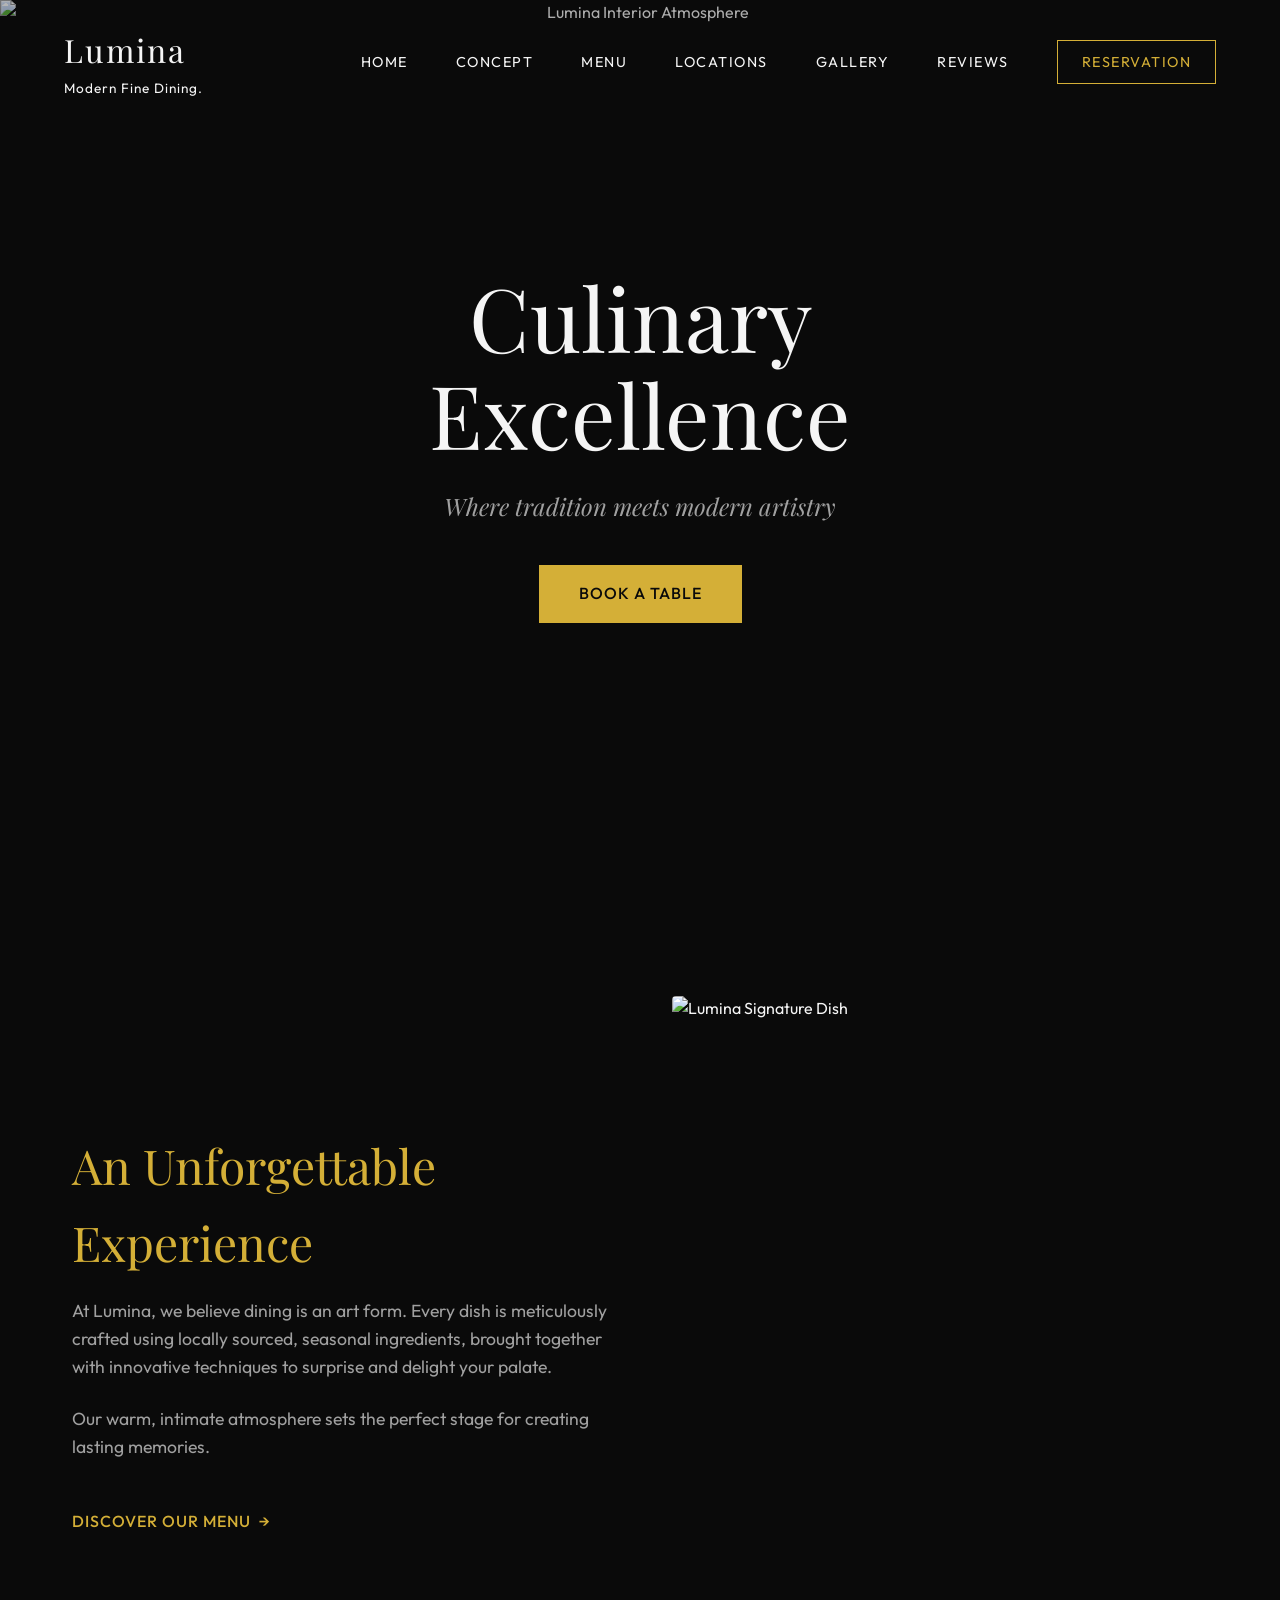
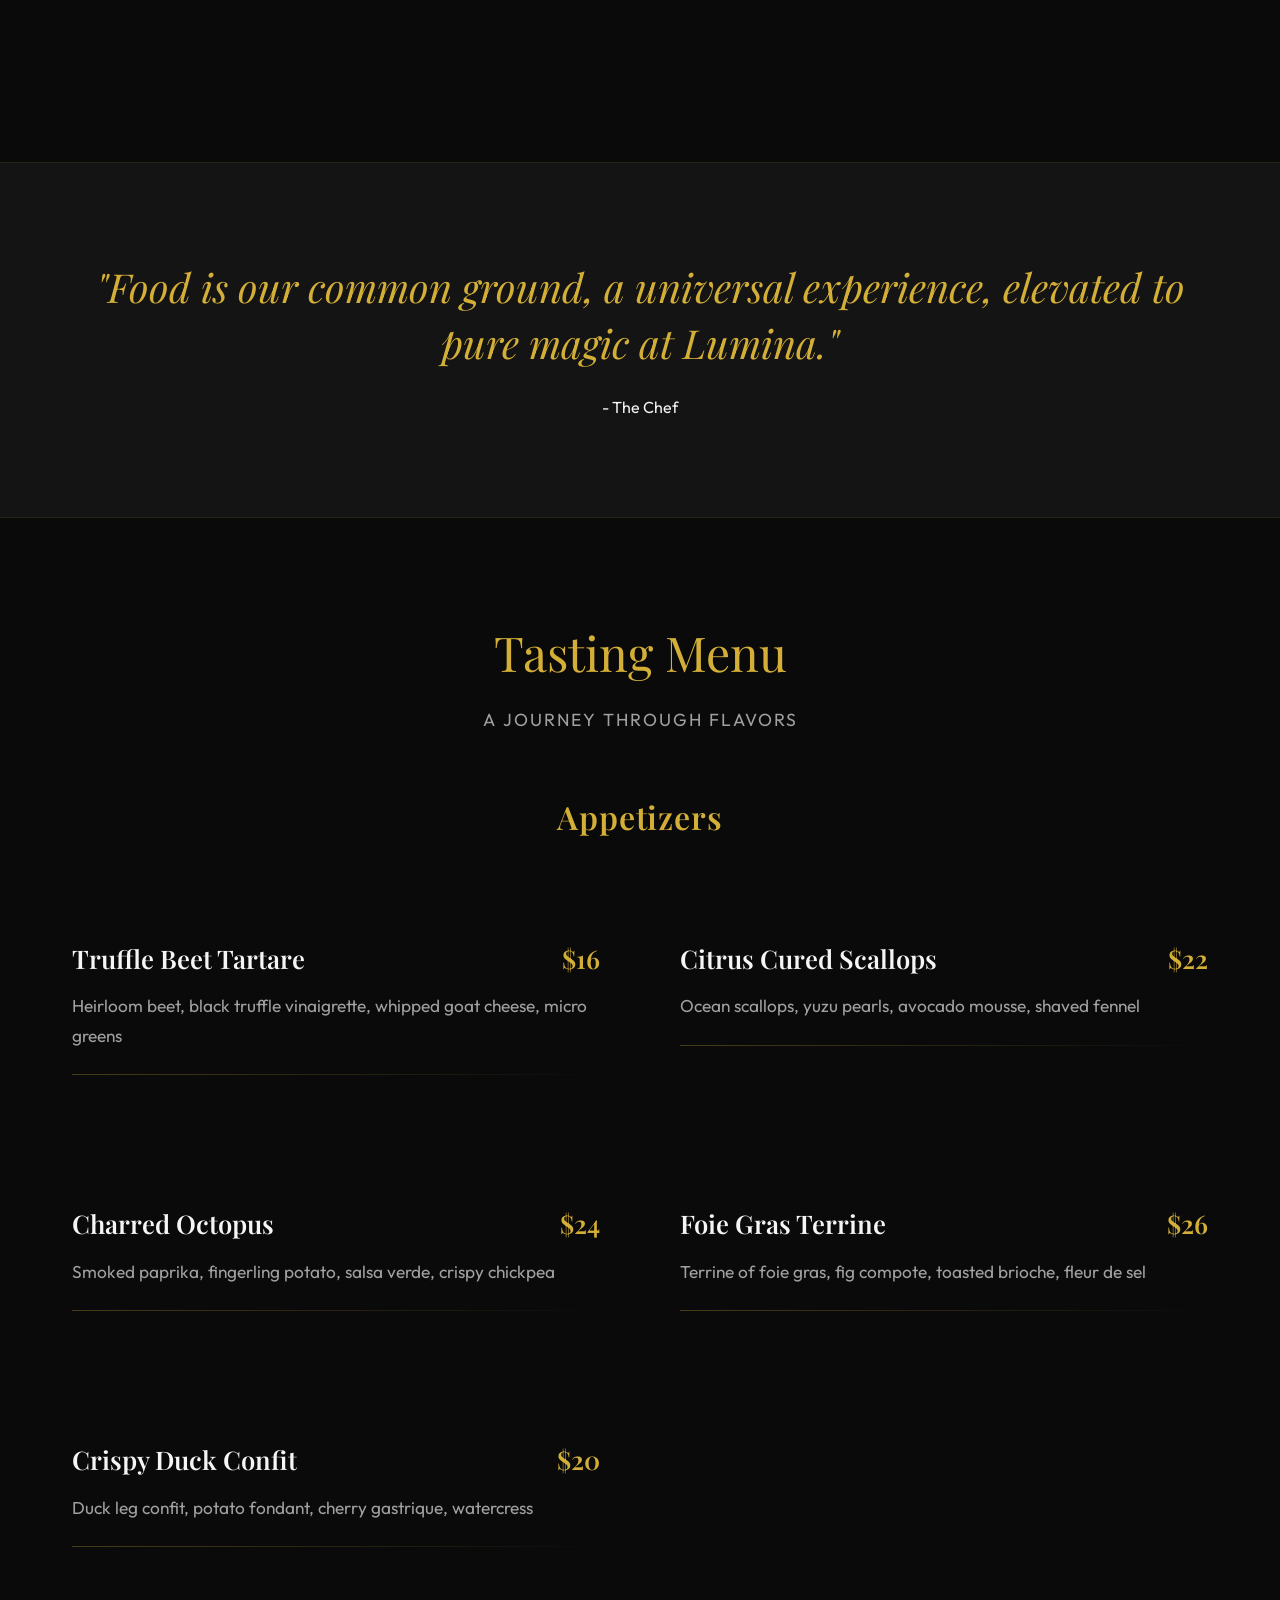
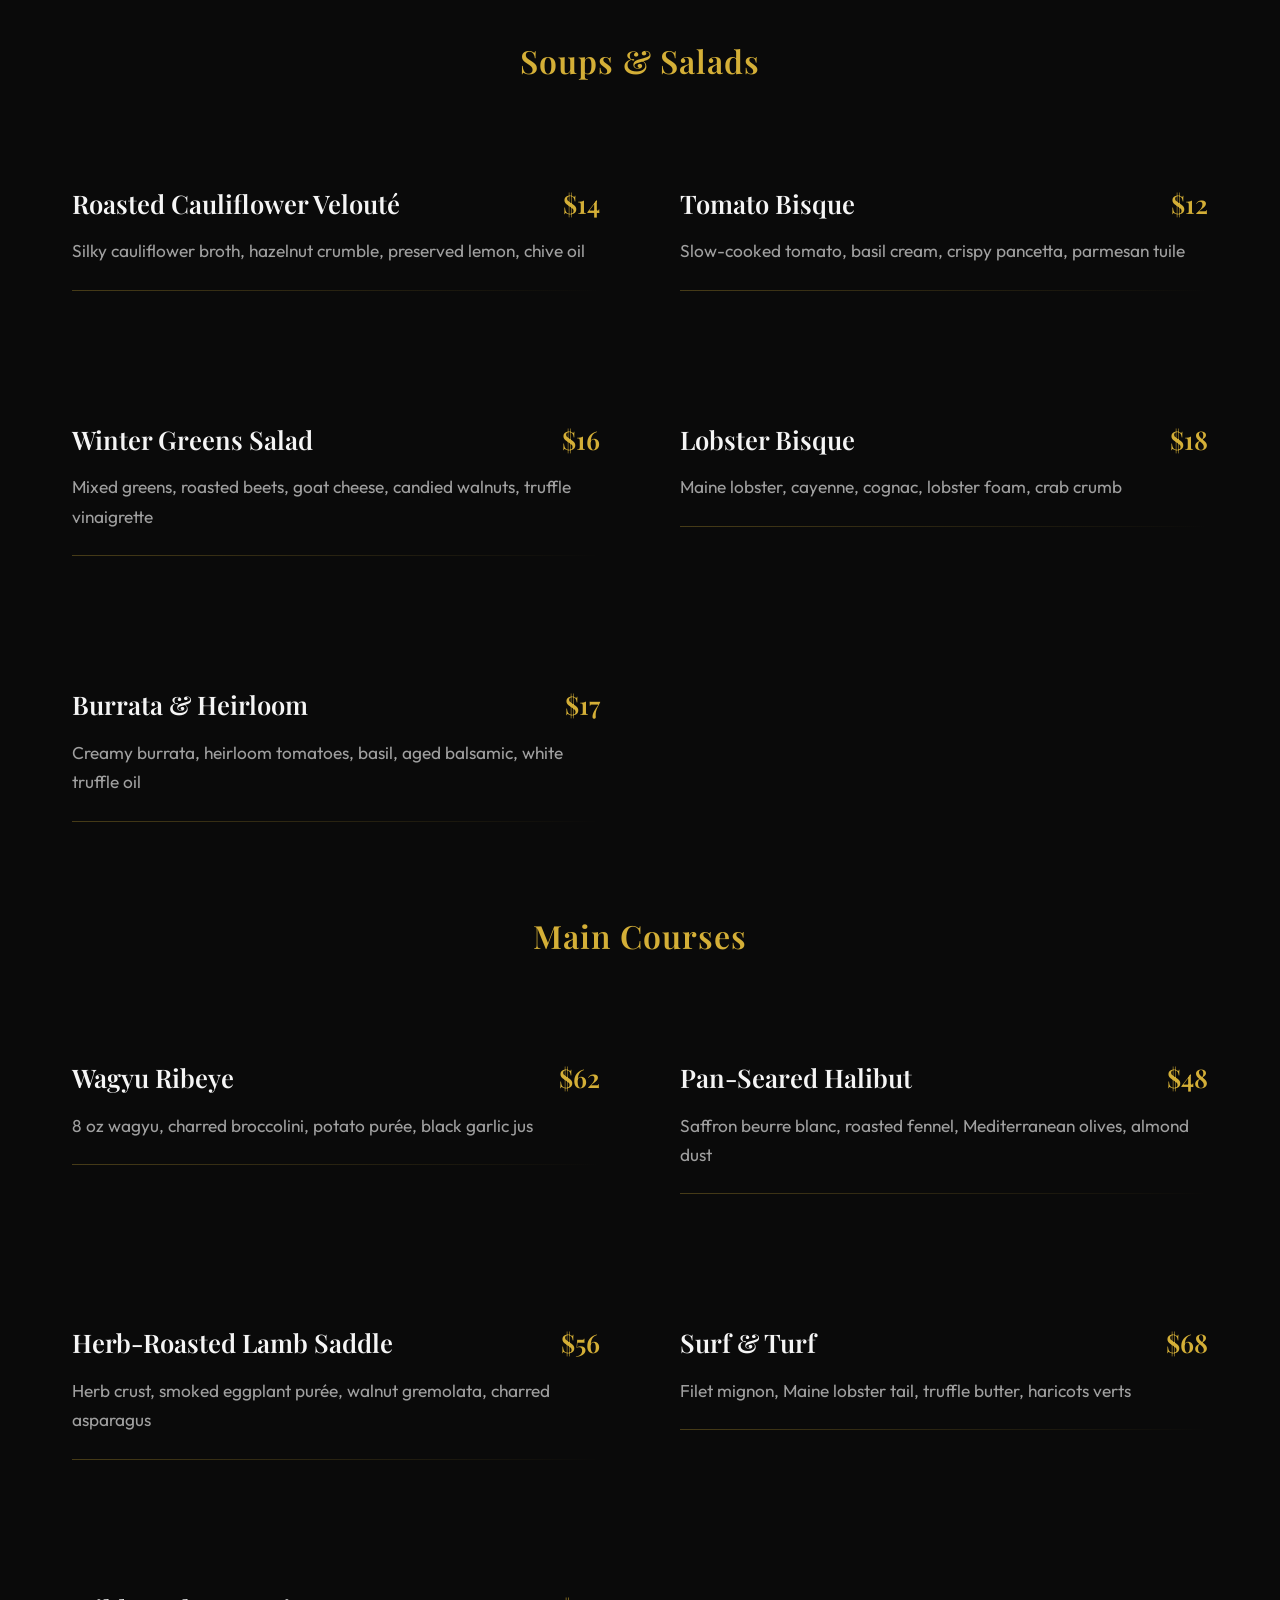
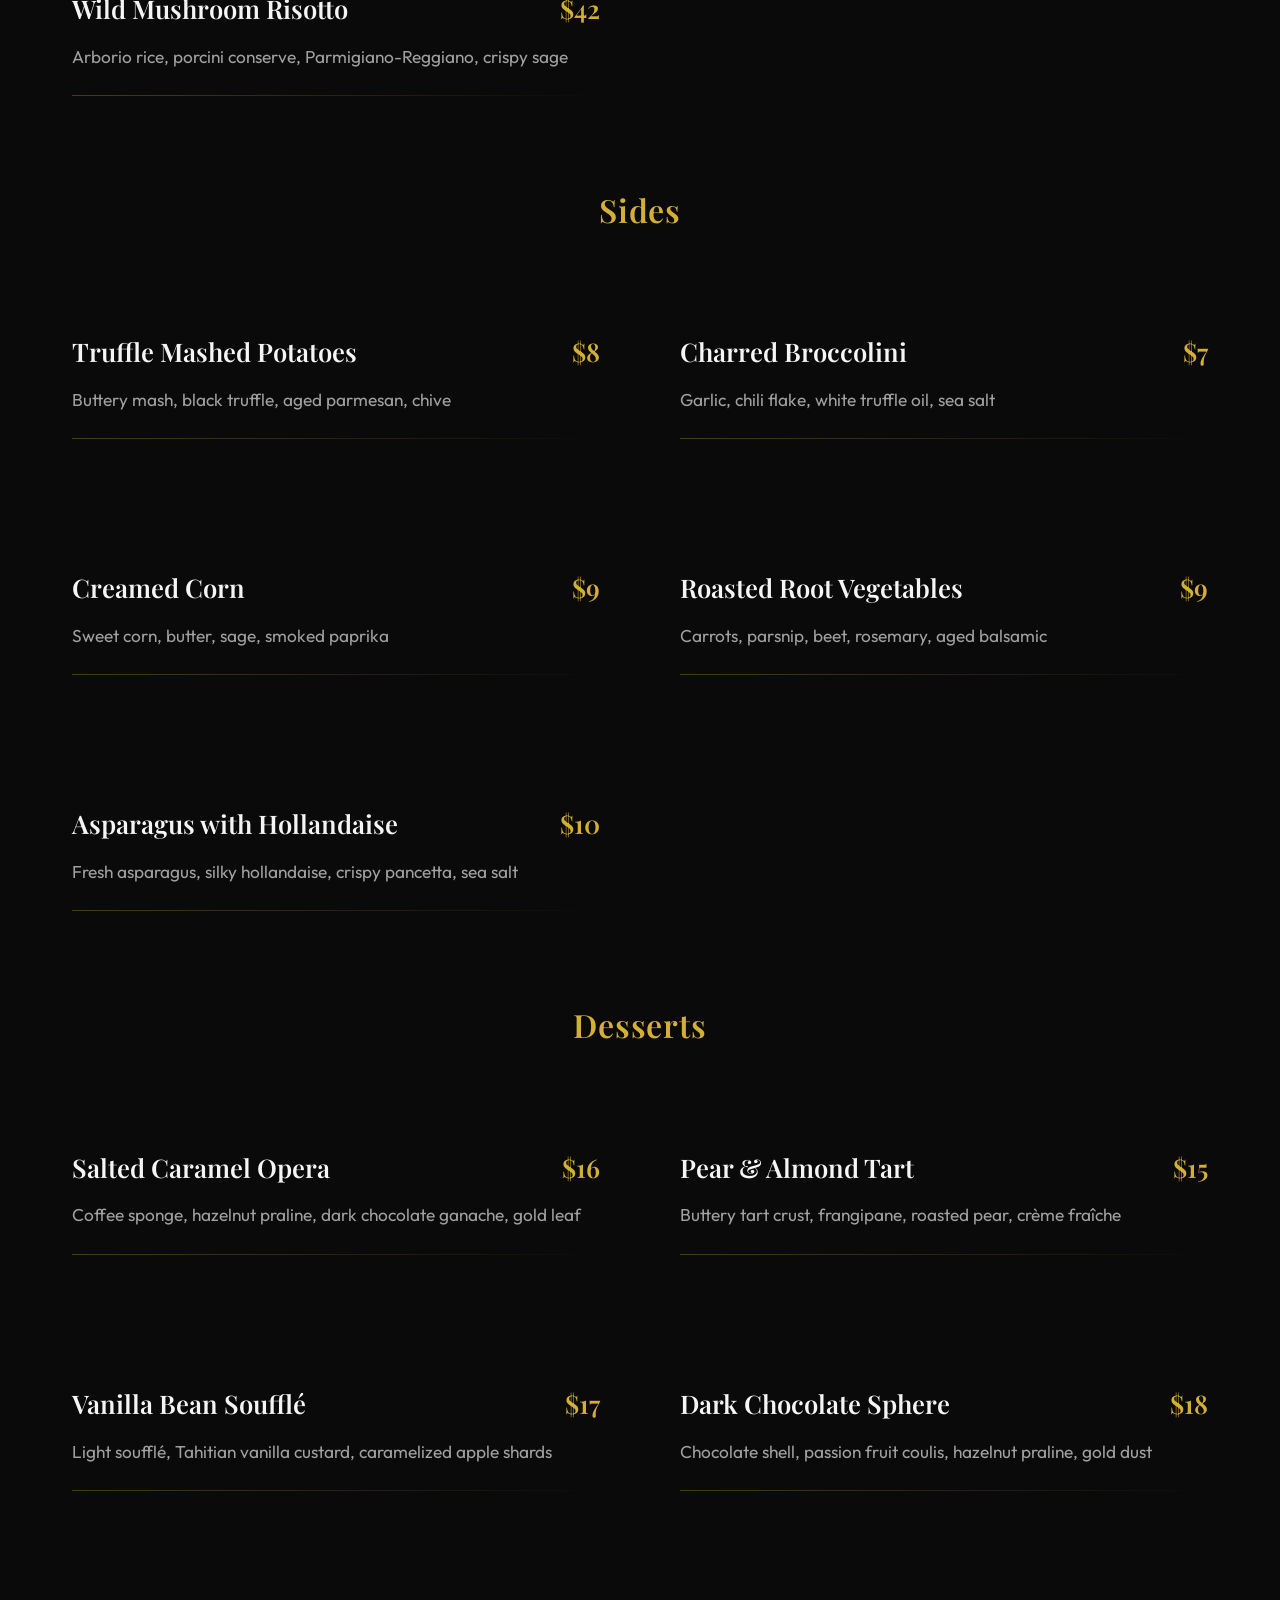
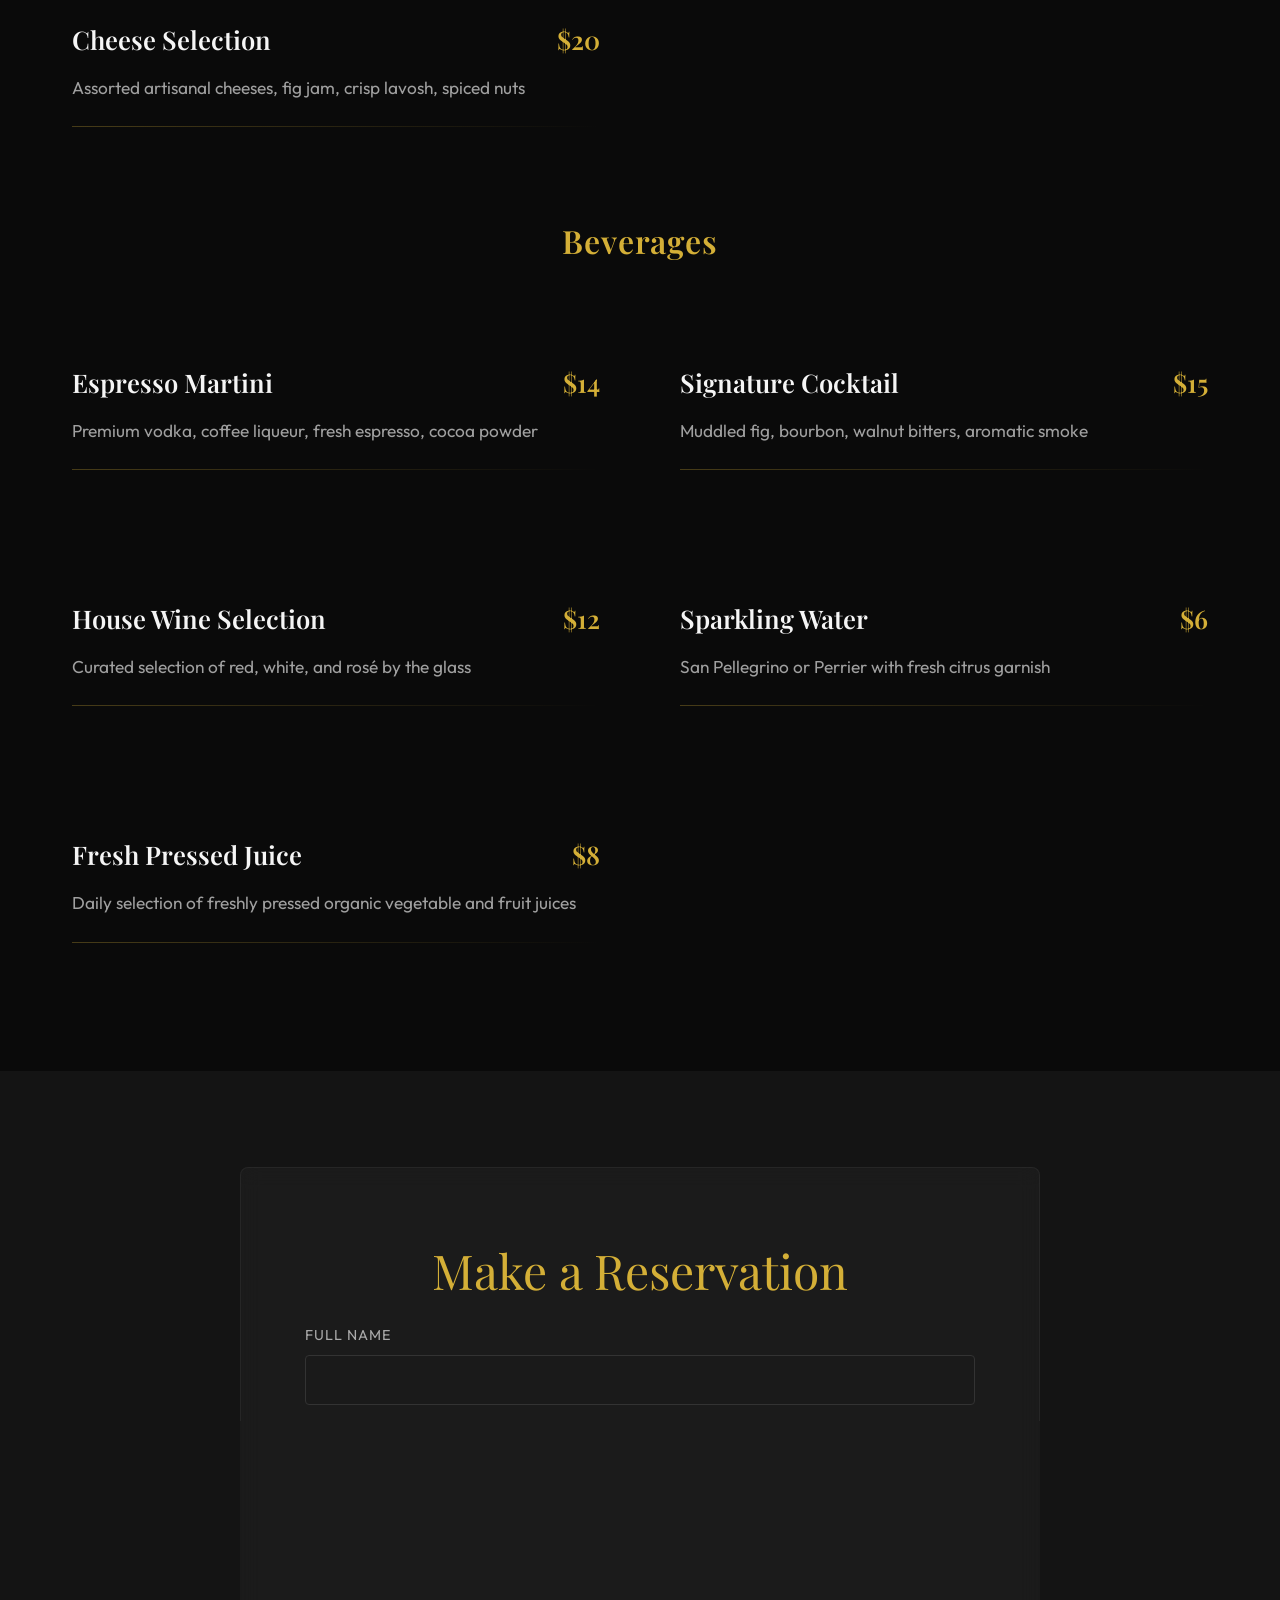
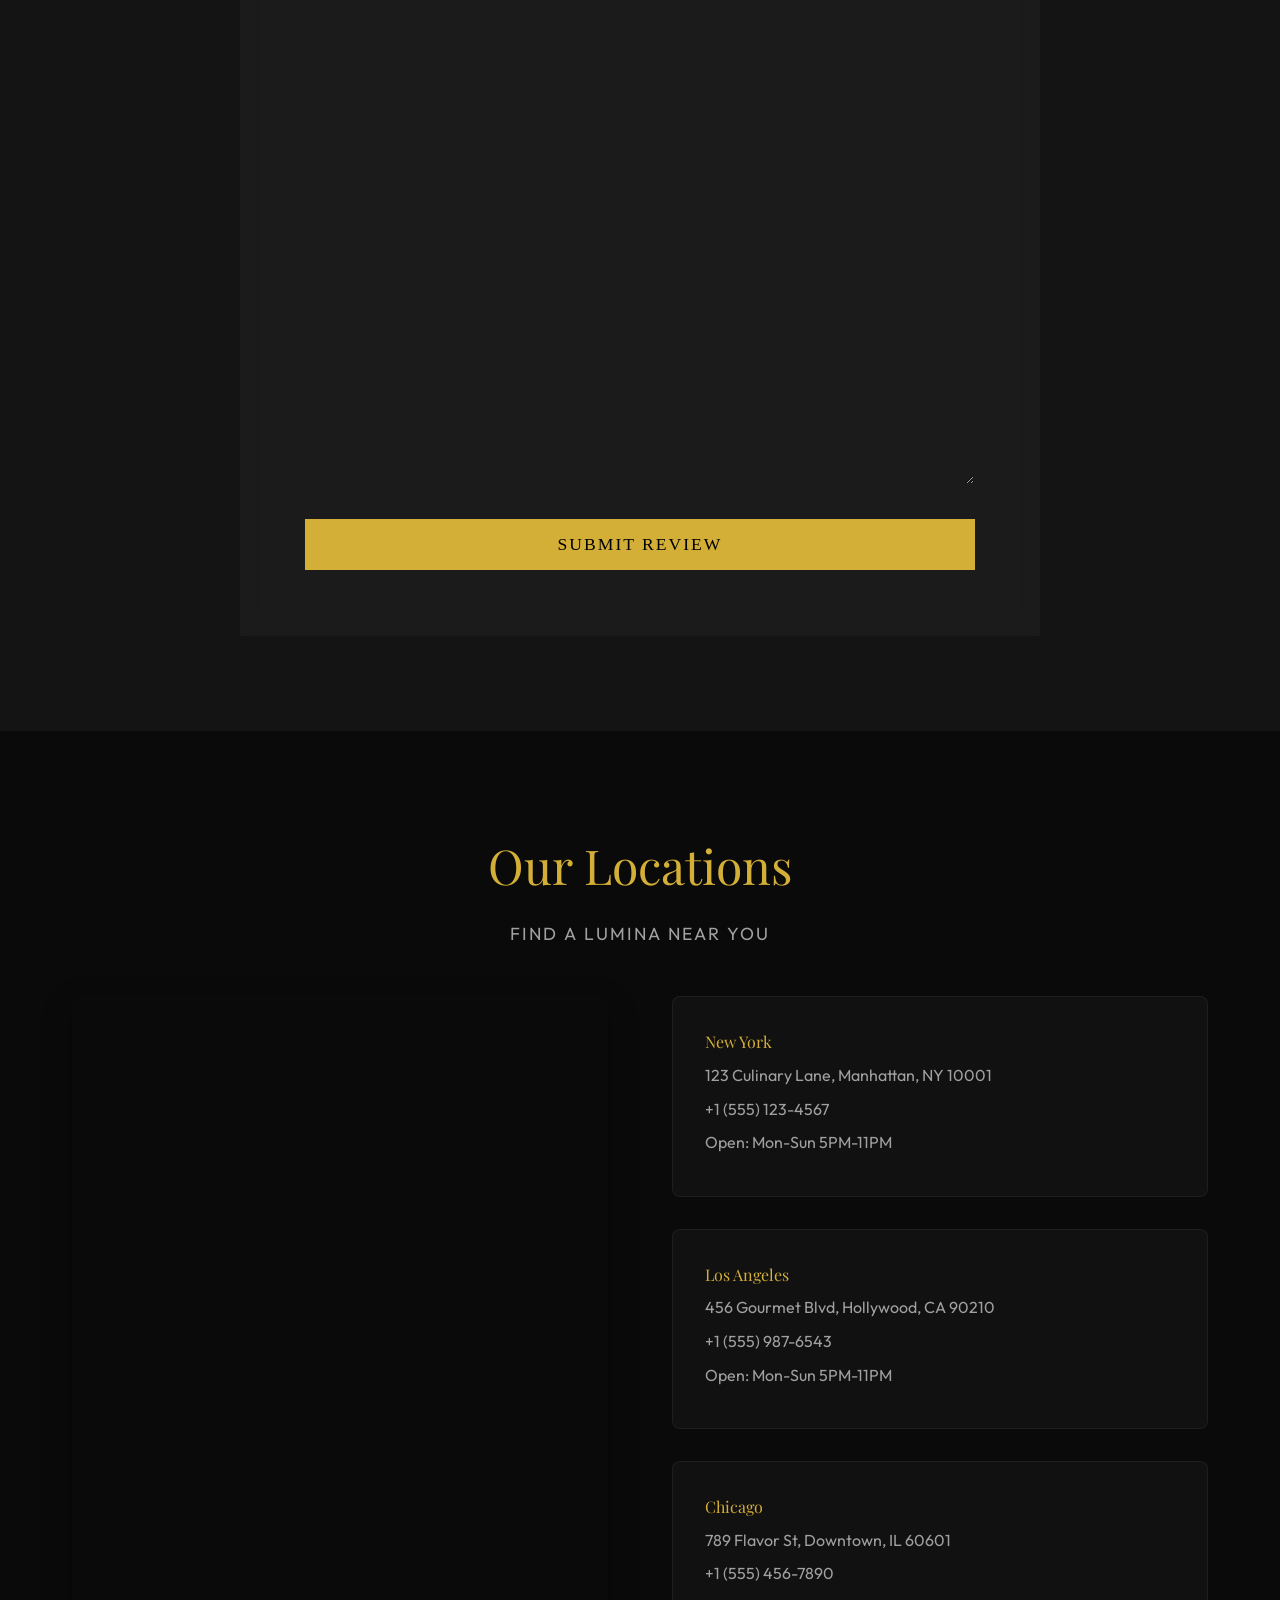
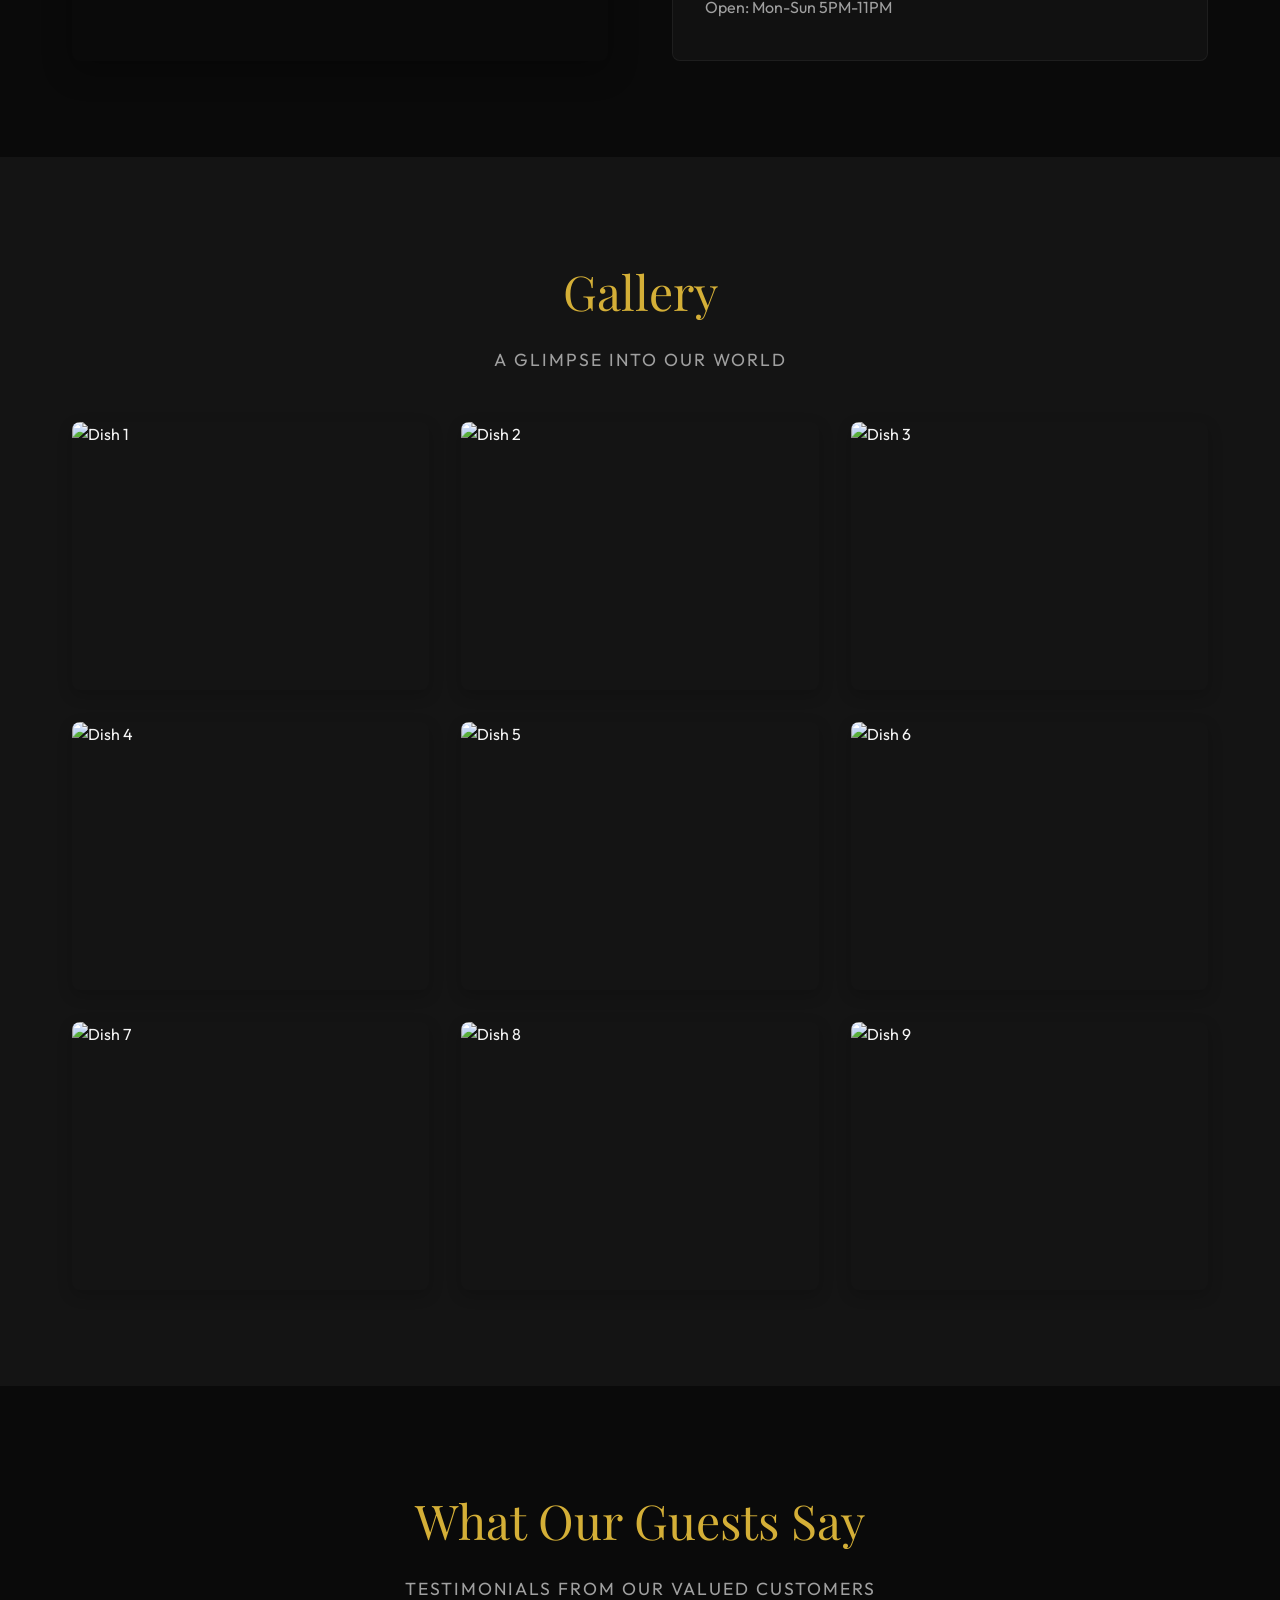
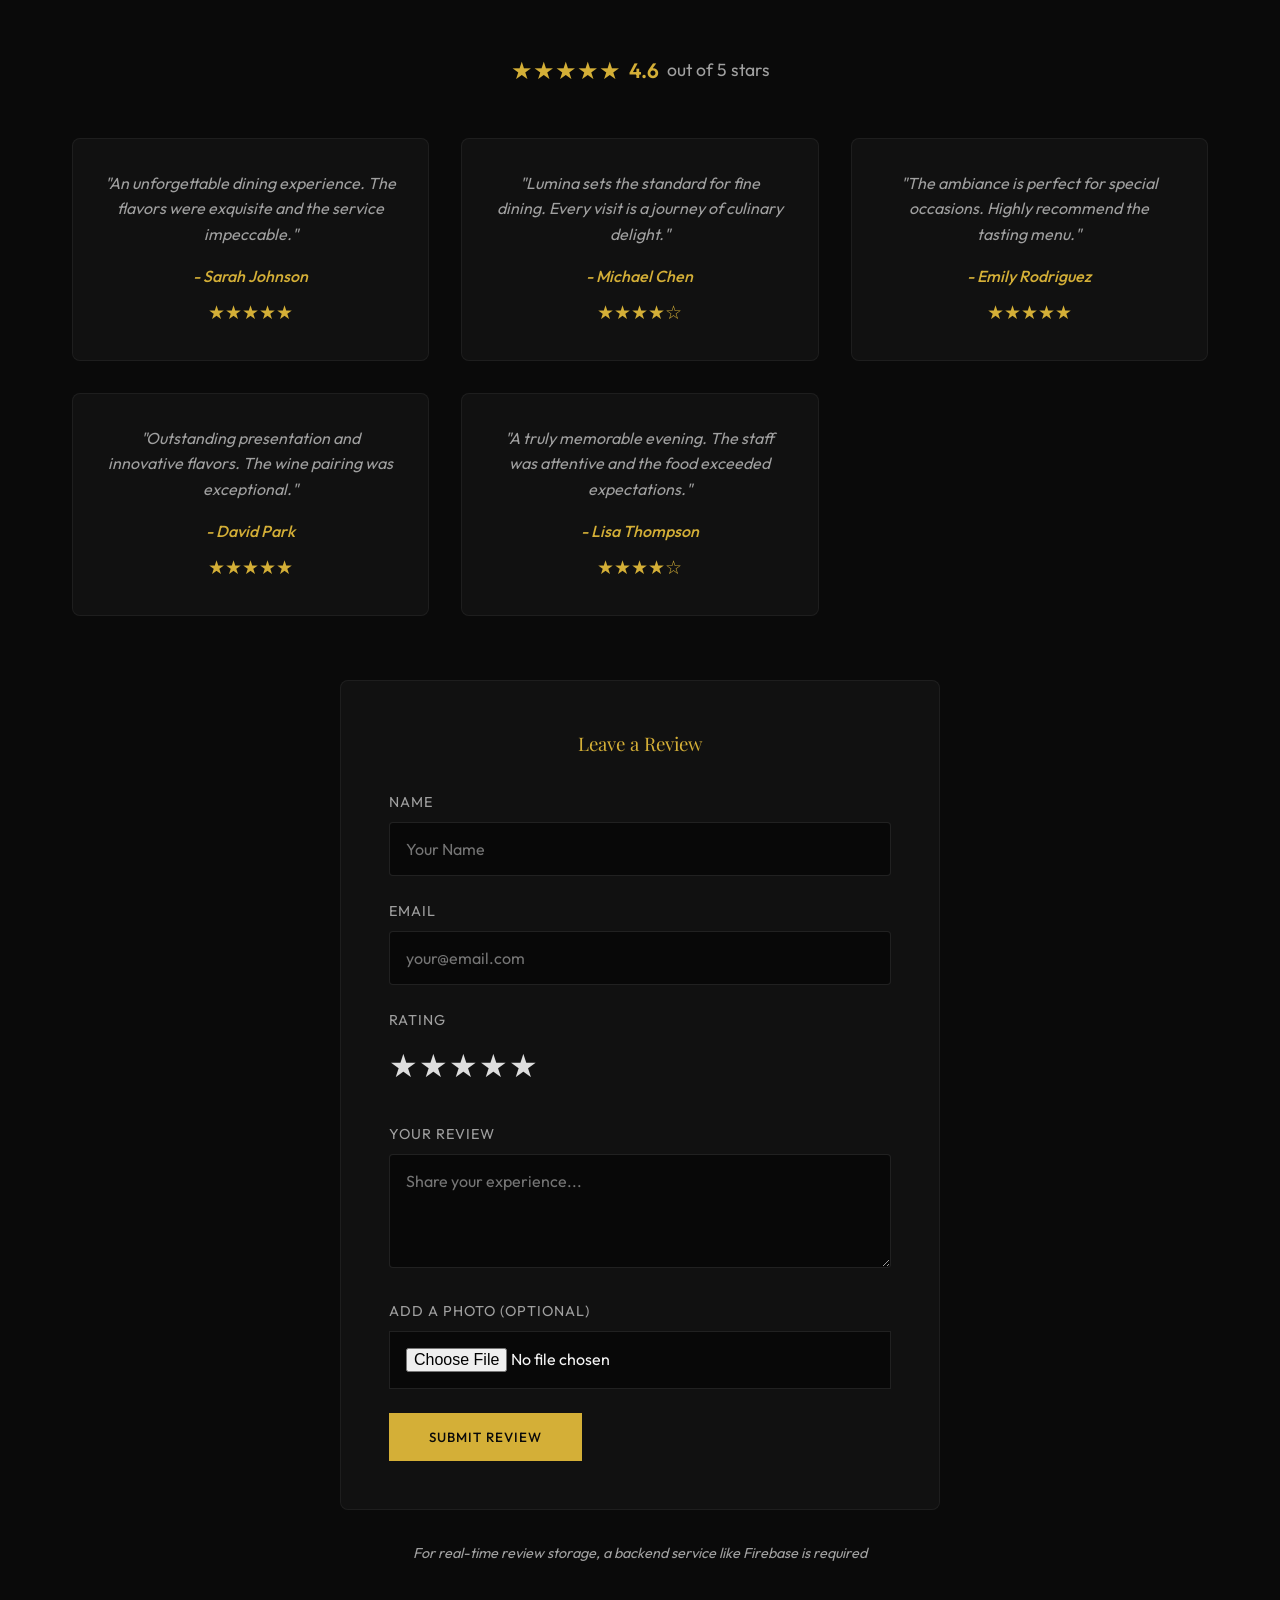
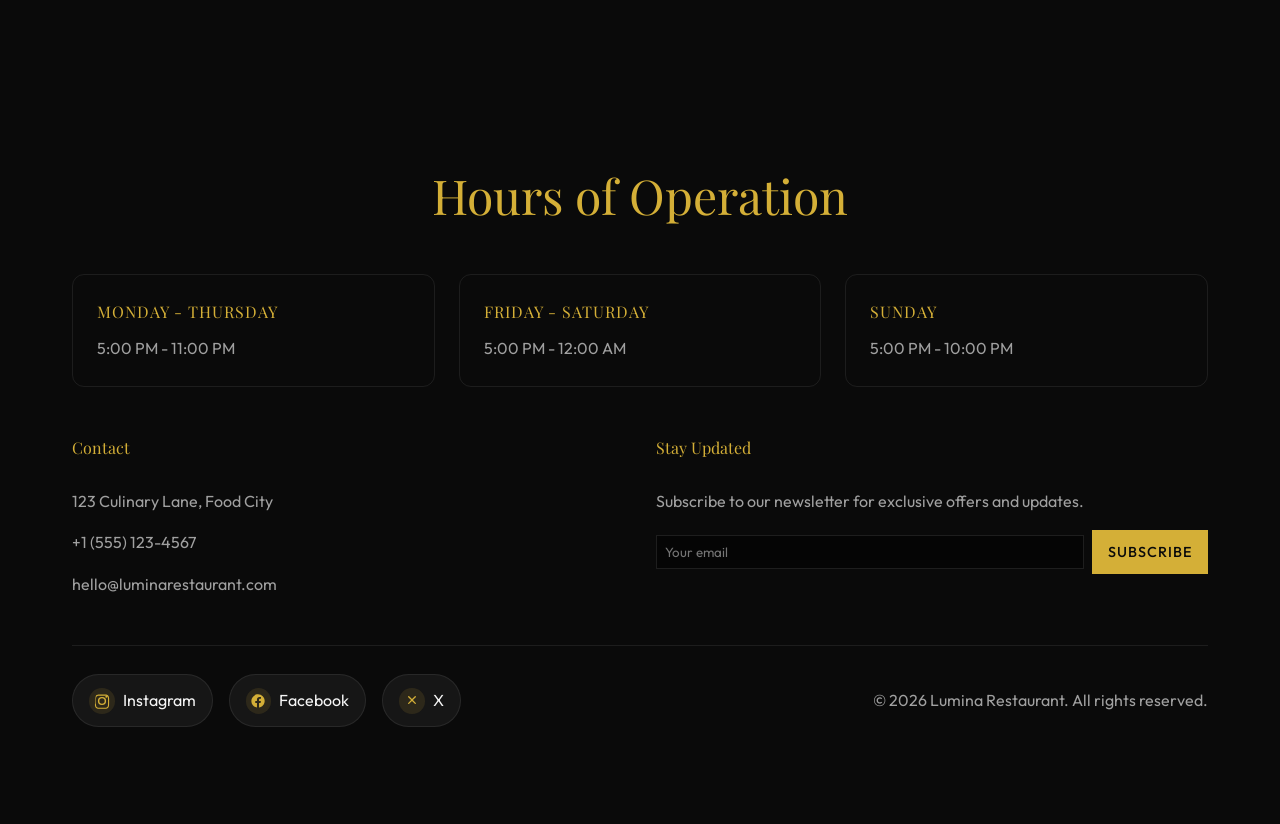
==== commit 31aad048: "index.html" ====
--- a/index.html
+++ b/index.html
@@ -397,6 +397,23 @@
   <button type="submit" class="submit-btn">Request Reservation</button>
 
 </form>
+                    <form name="reviews" method="POST" data-netlify="true">
+
+    <input type="hidden" name="form-name" value="reviews" />
+
+    <div class="input-group">
+        <input type="text" name="name" required placeholder=" ">
+        <label>Your Name</label>
+    </div>
+
+    <div class="input-group">
+        <textarea name="review" required placeholder=" "></textarea>
+        <label>Your Review</label>
+    </div>
+
+    <button type="submit" class="submit-btn">Submit Review</button>
+
+</form>
                 </div>
             </div>
         </section>
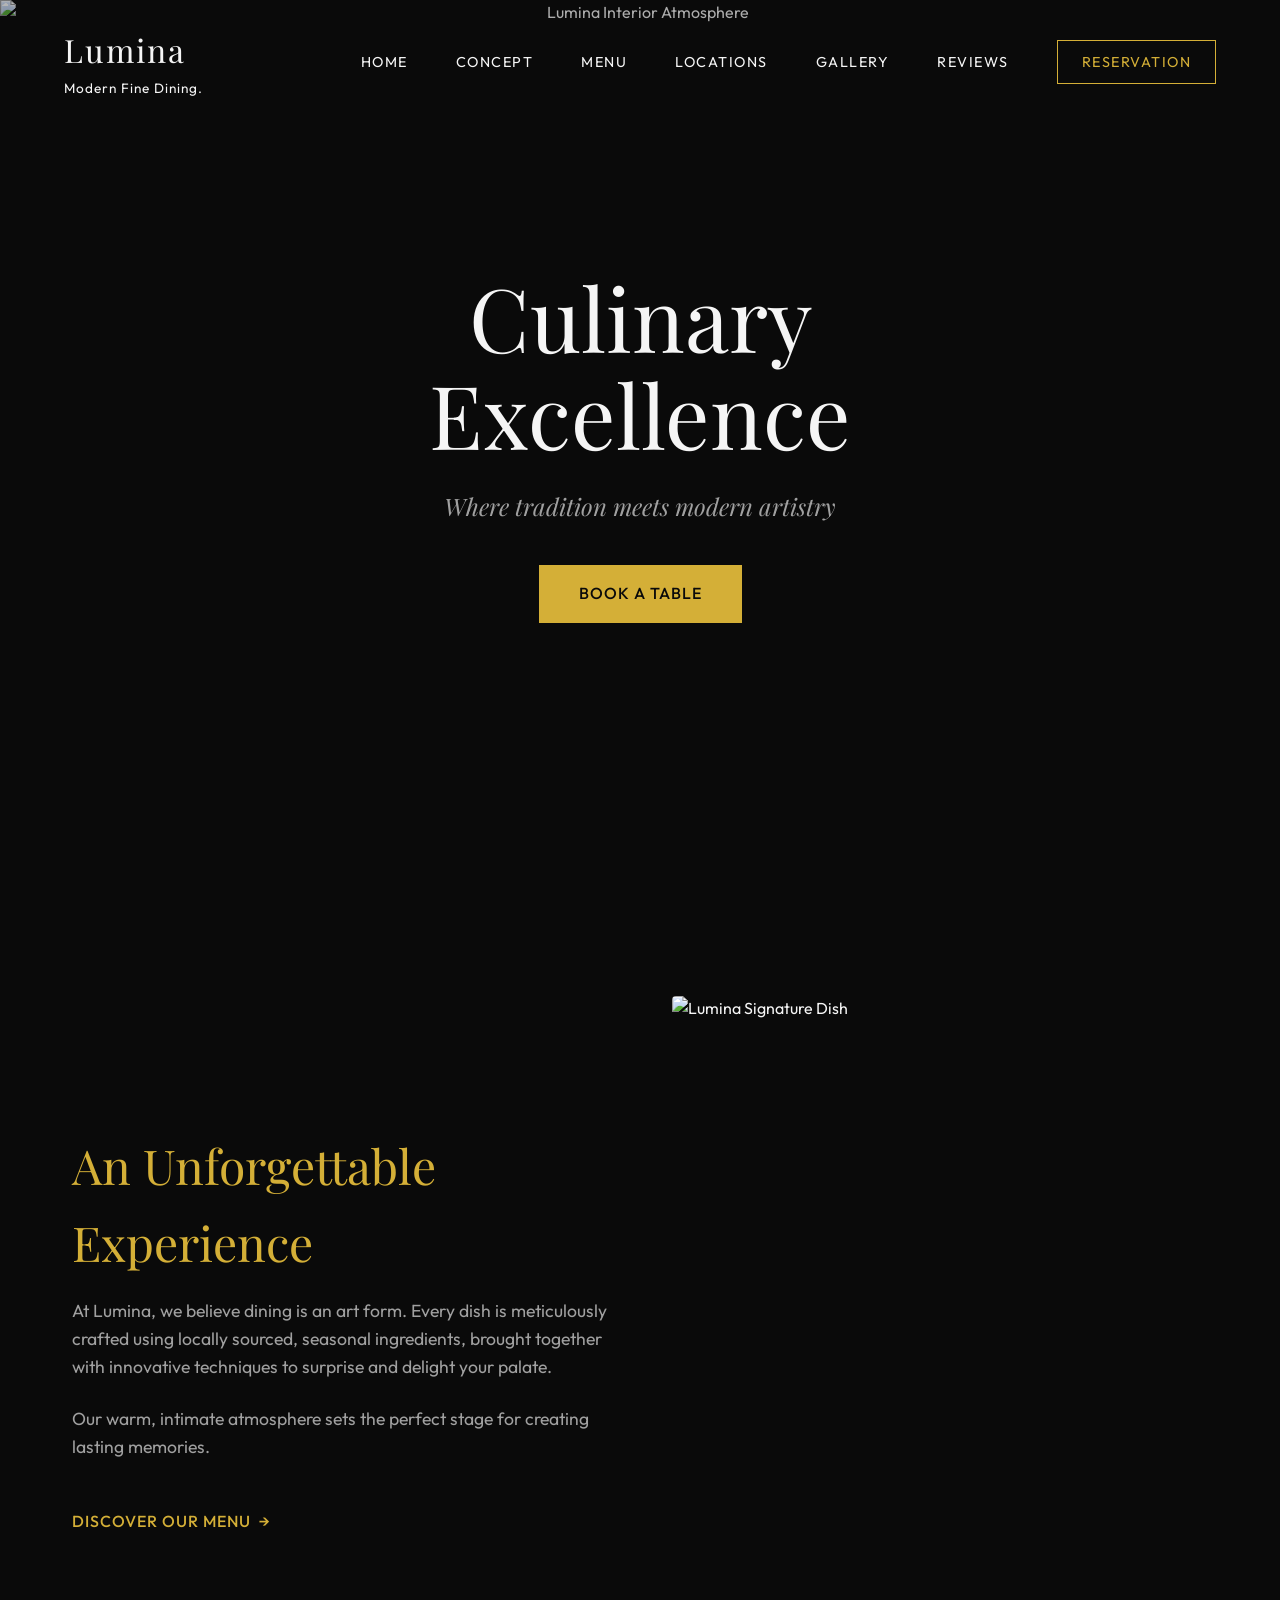
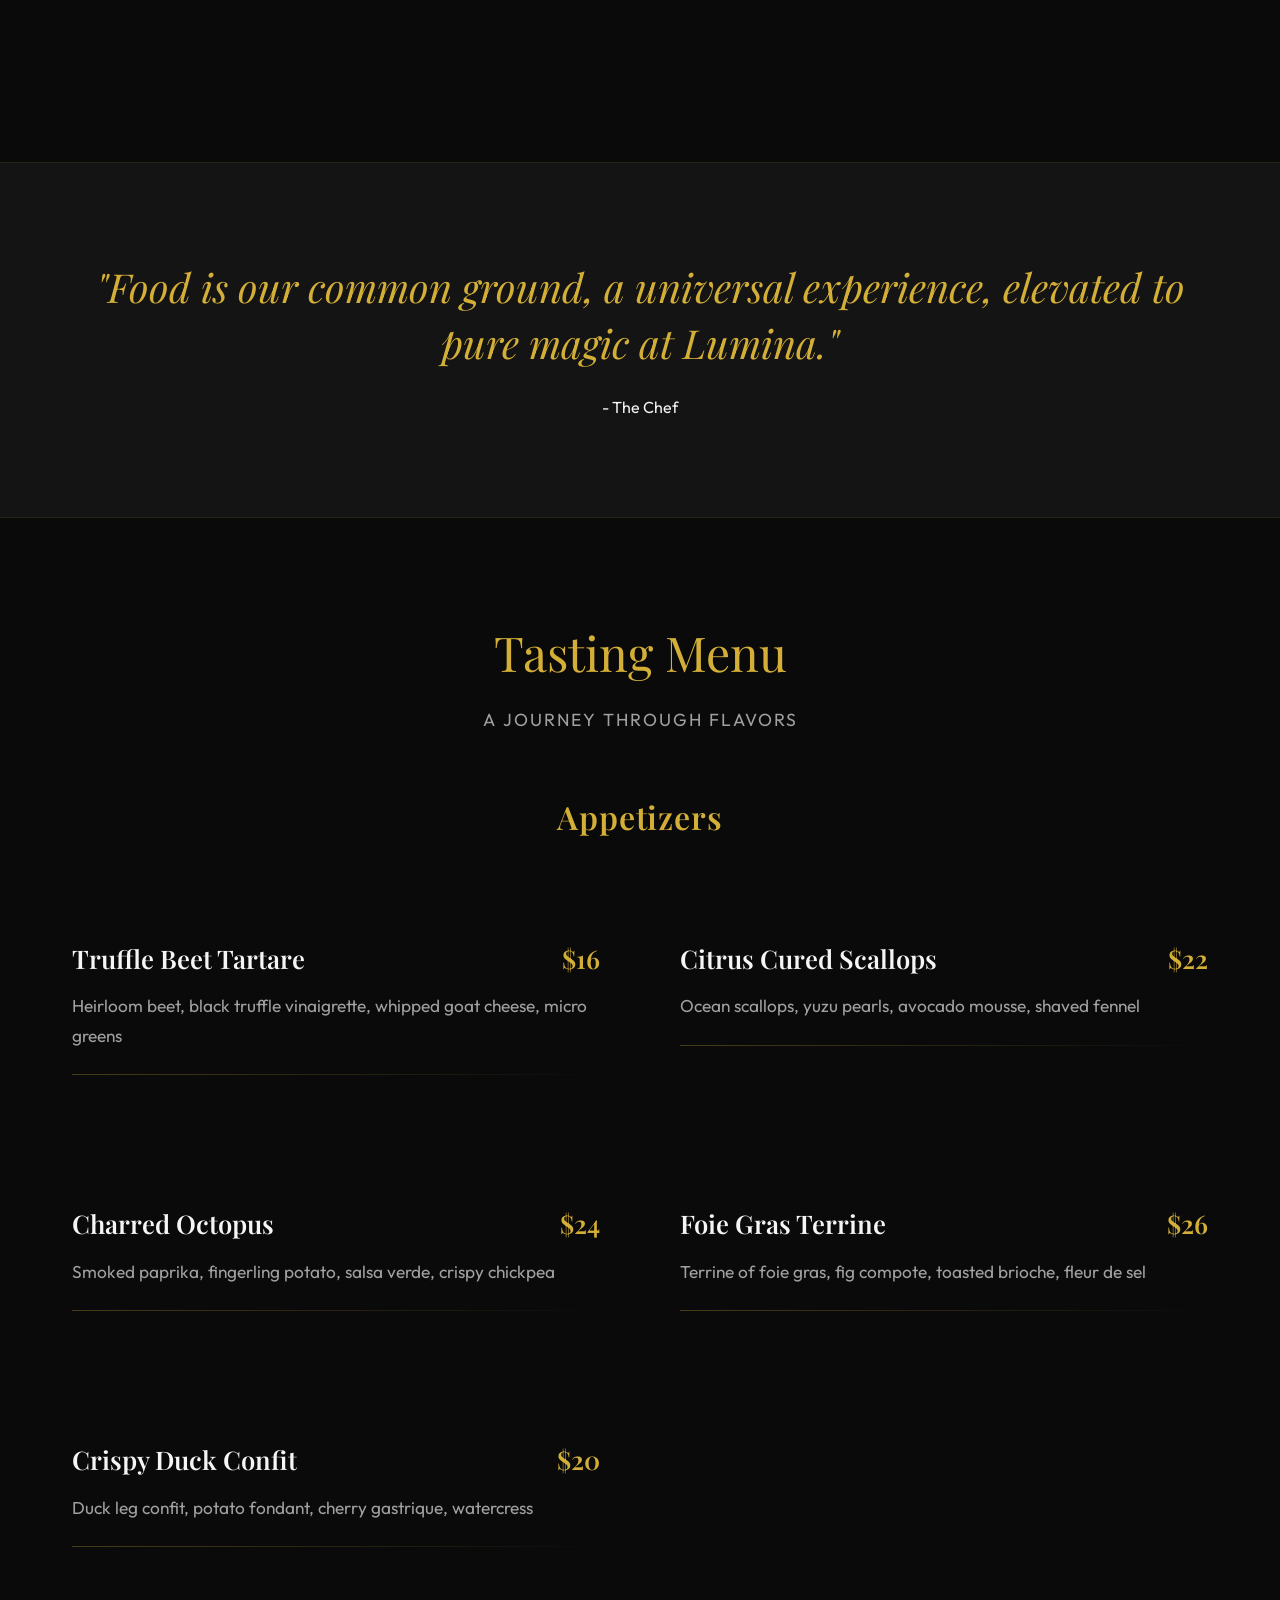
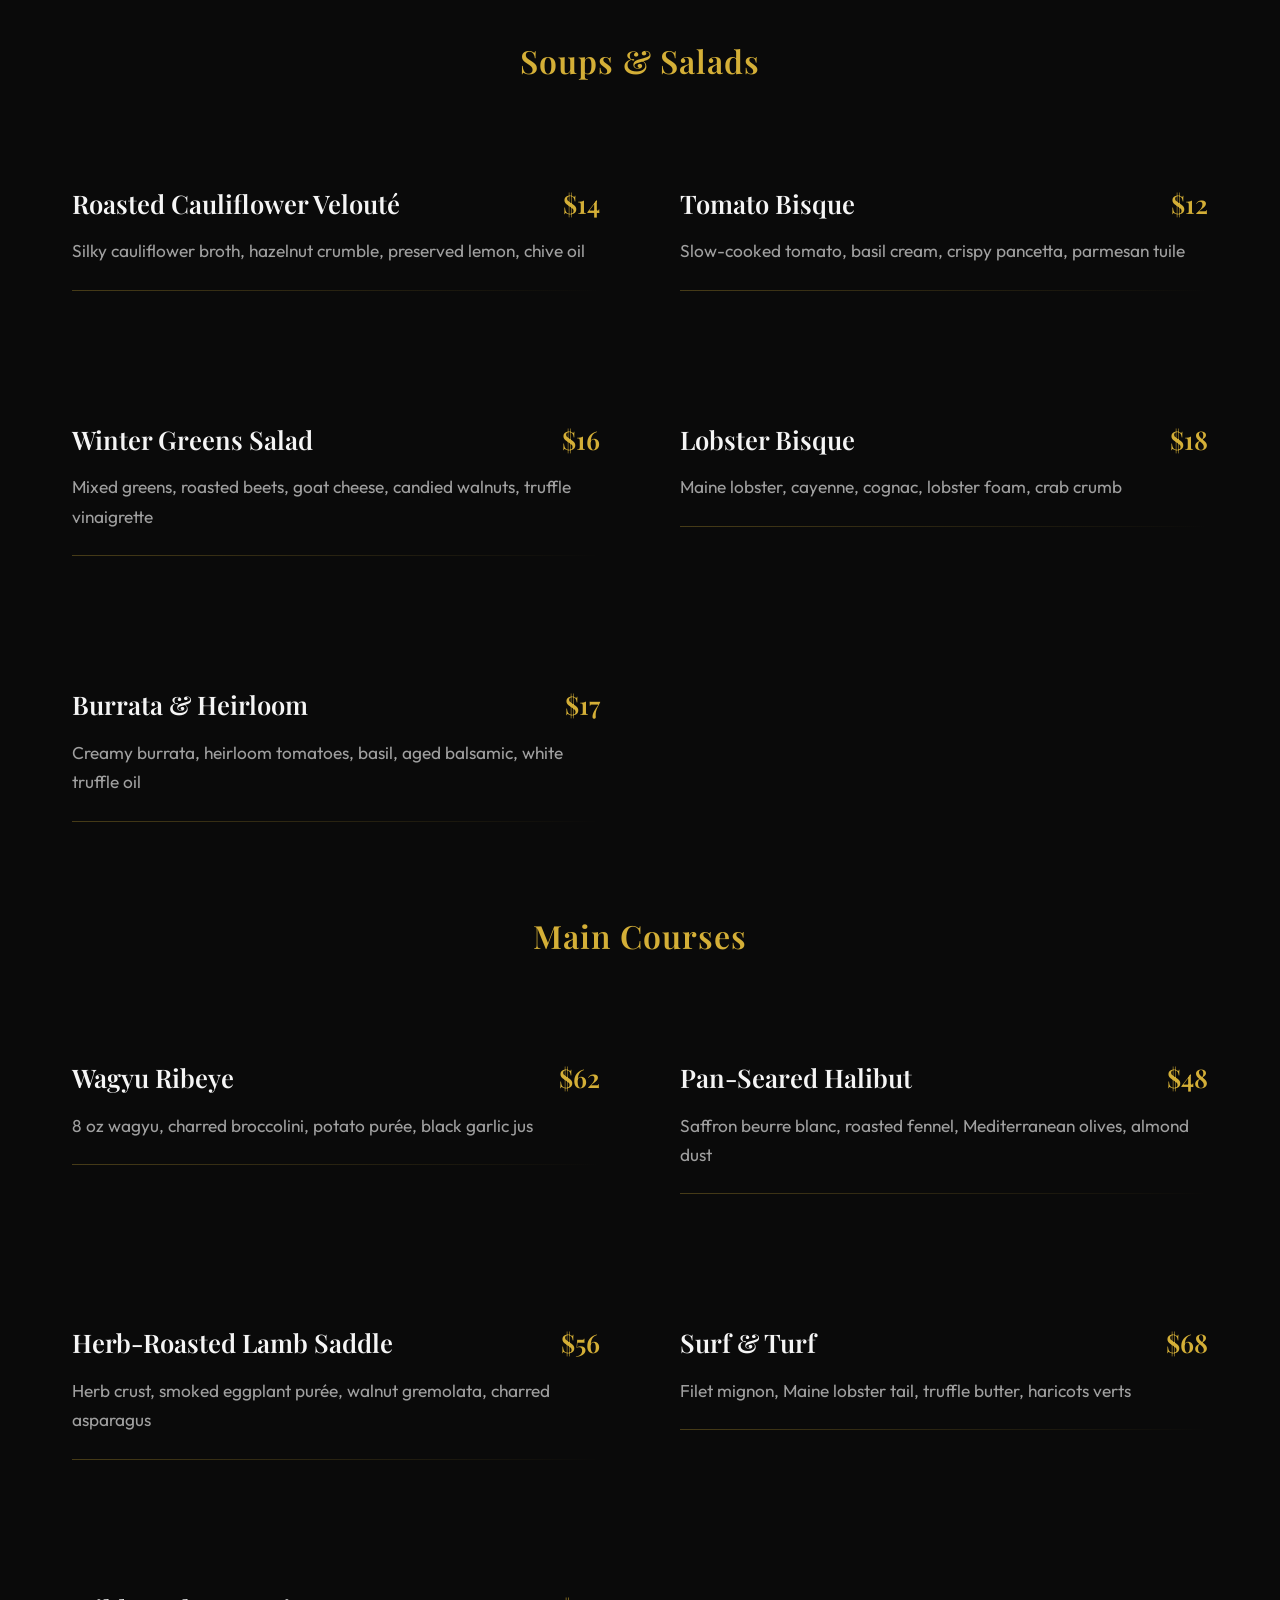
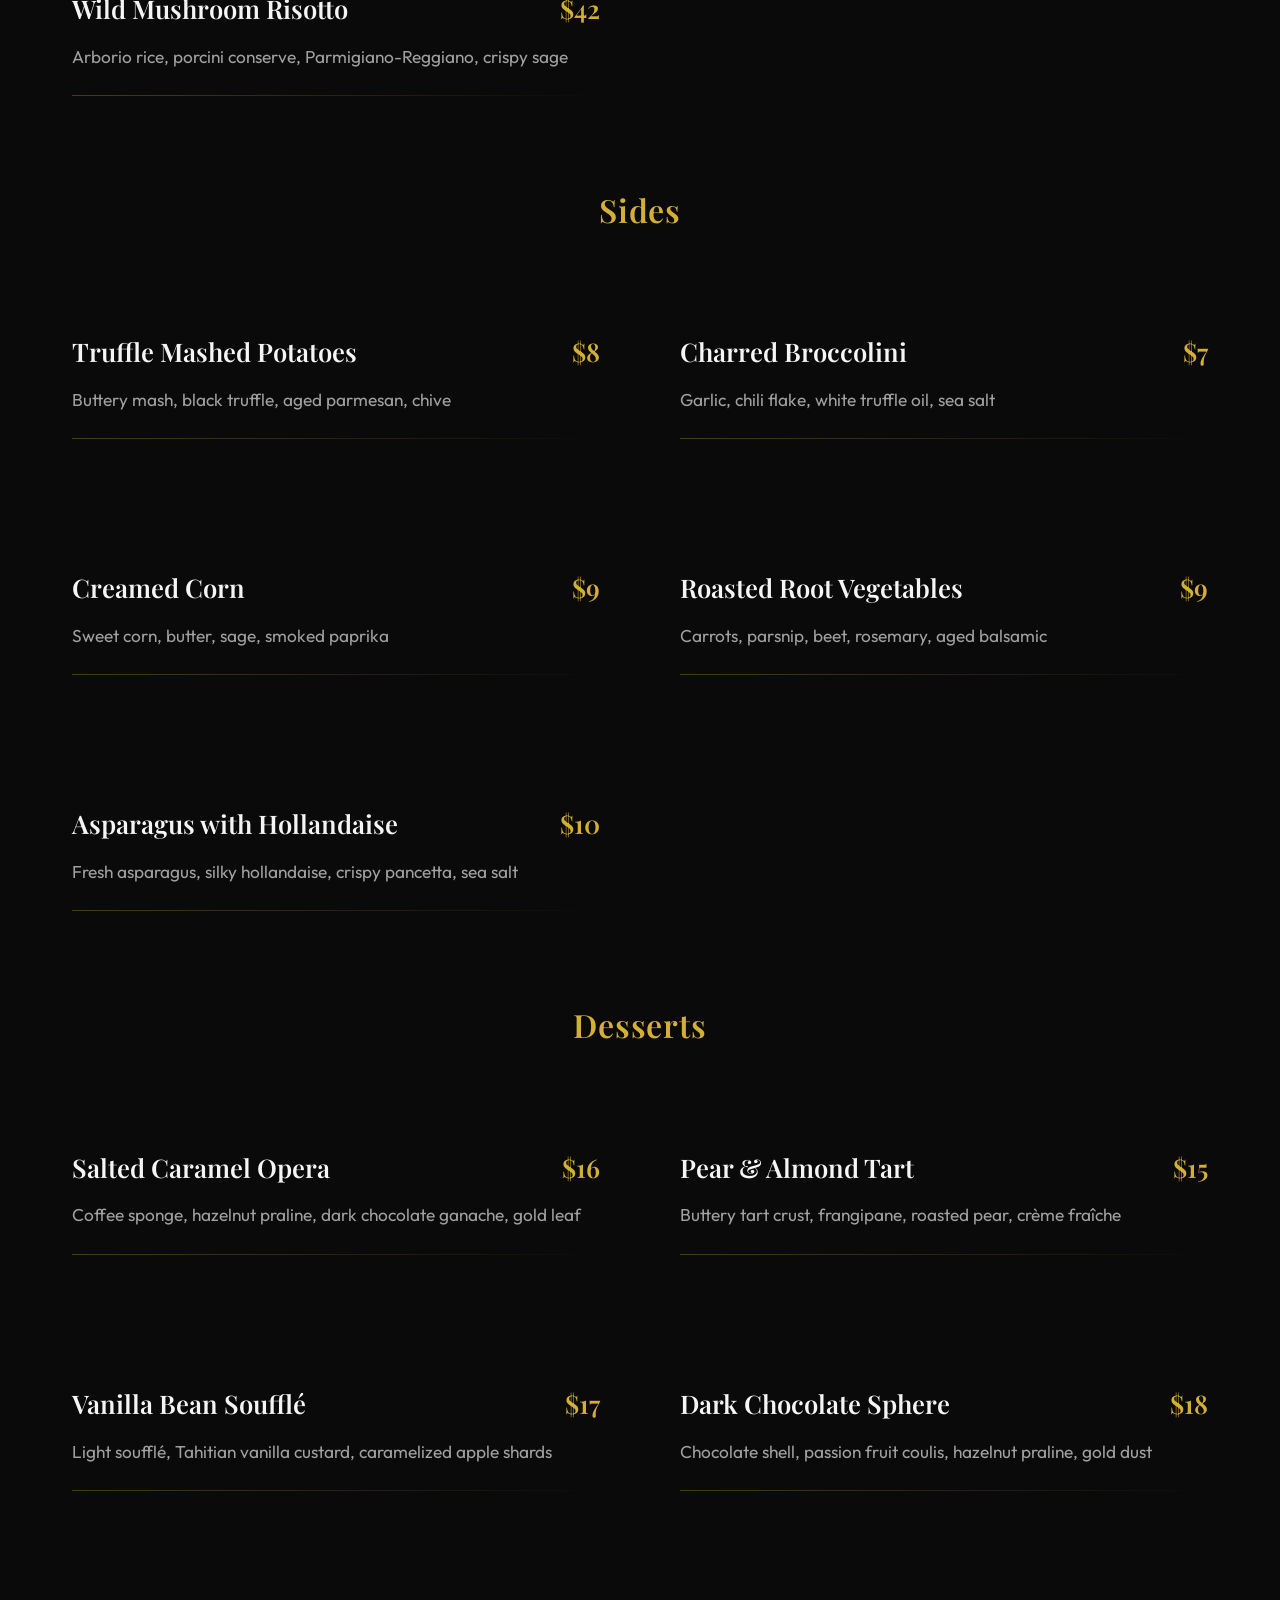
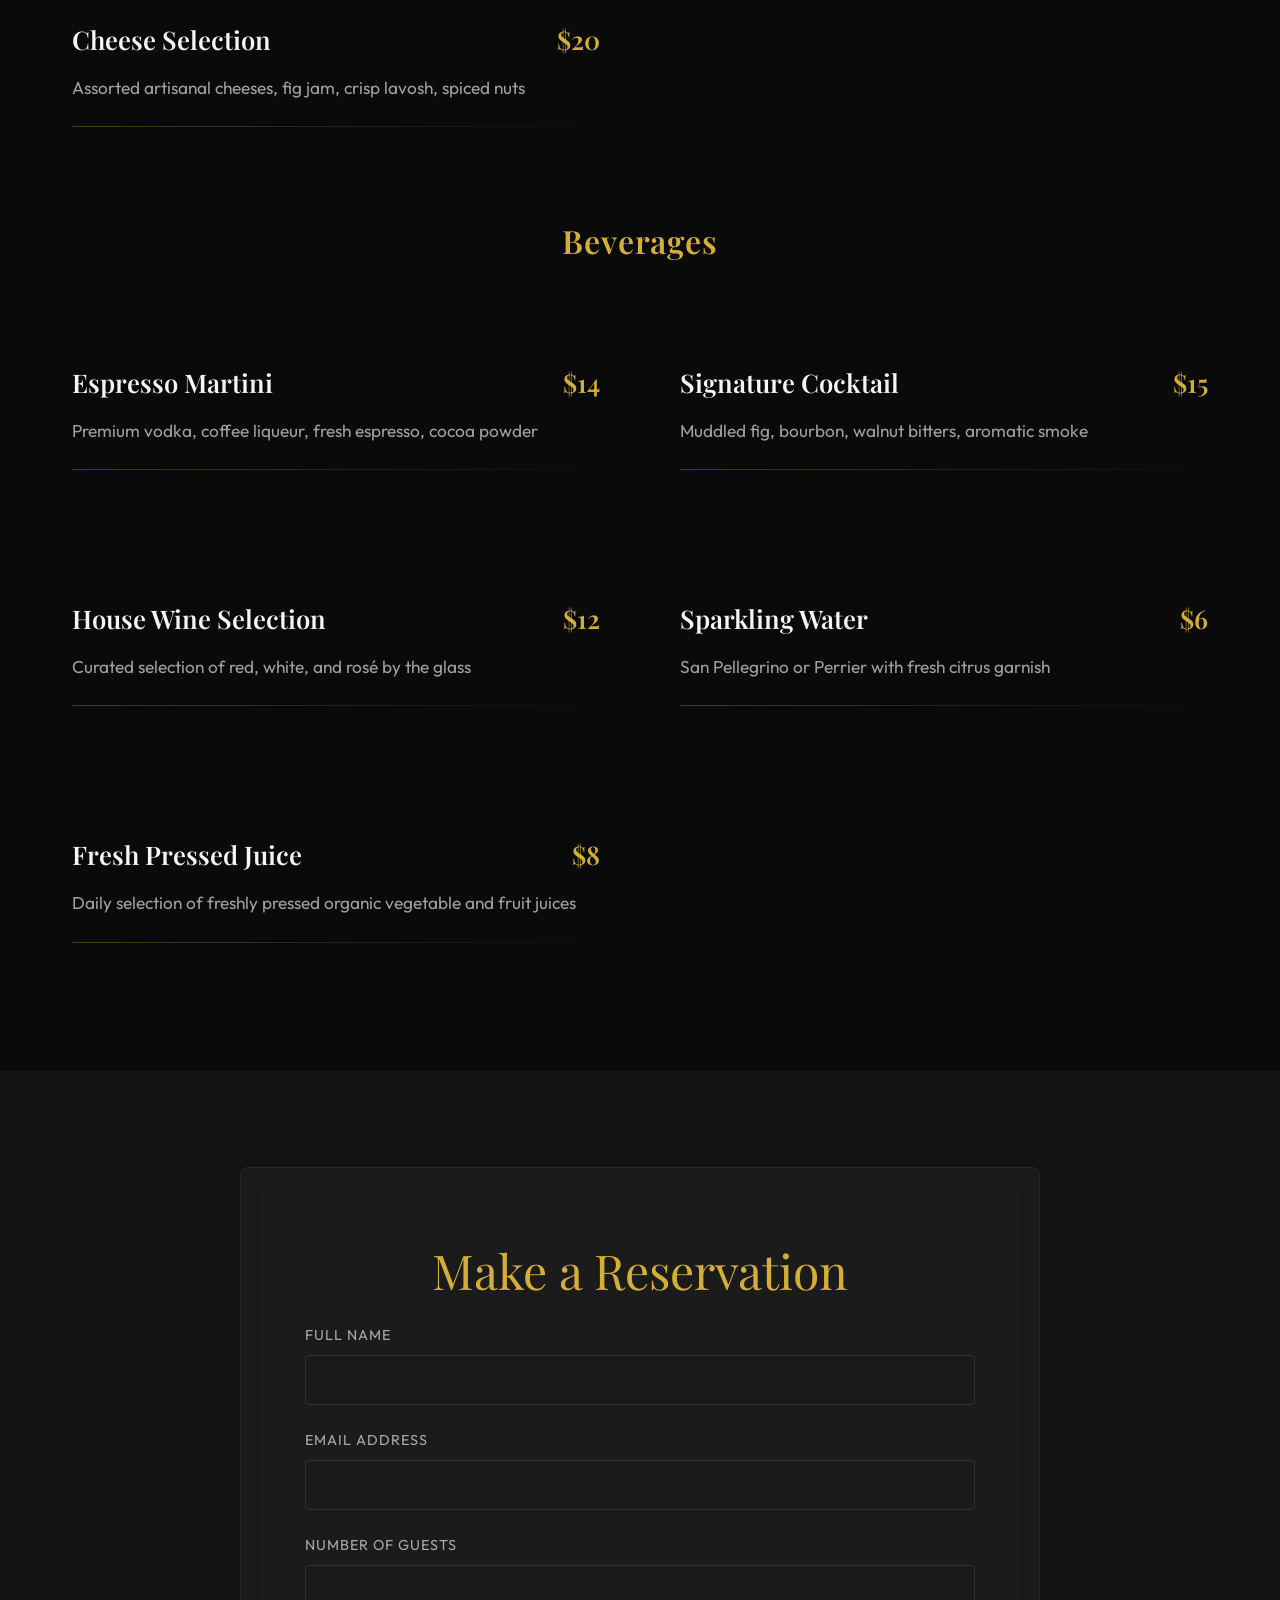
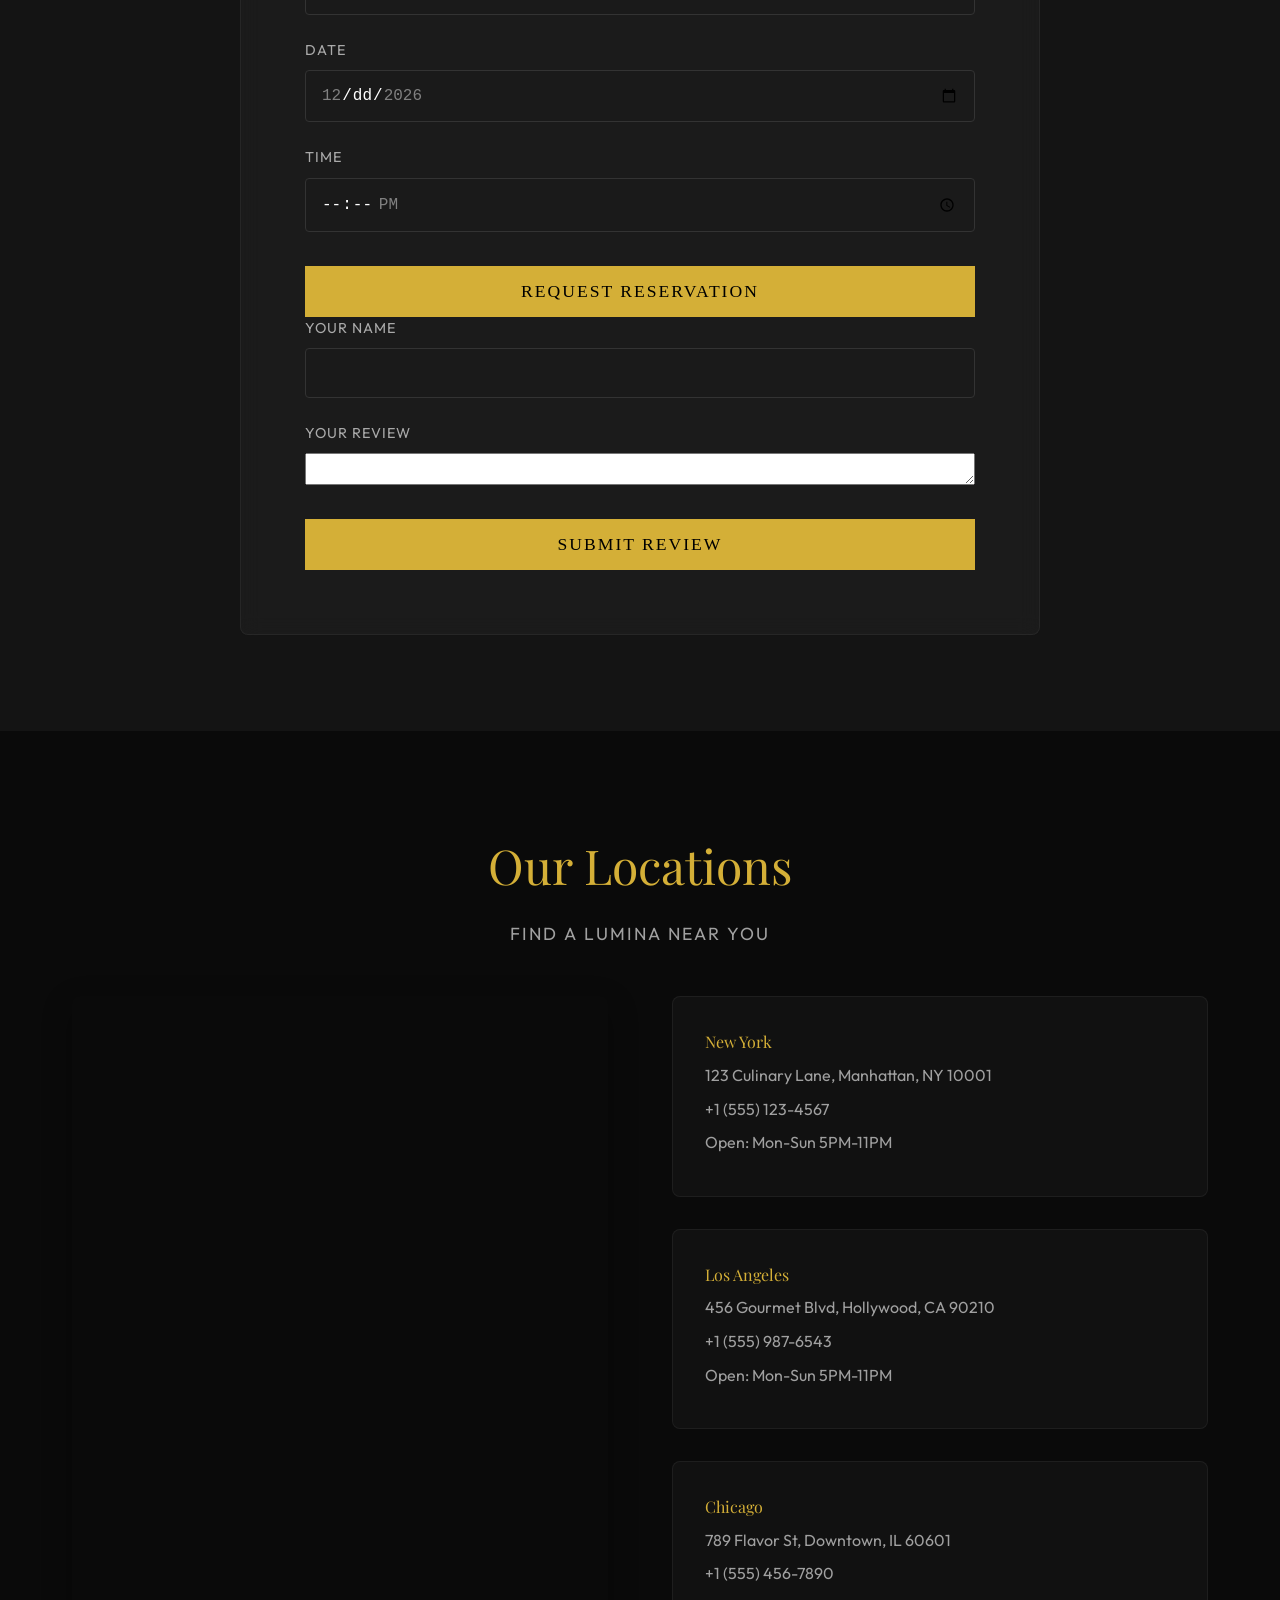
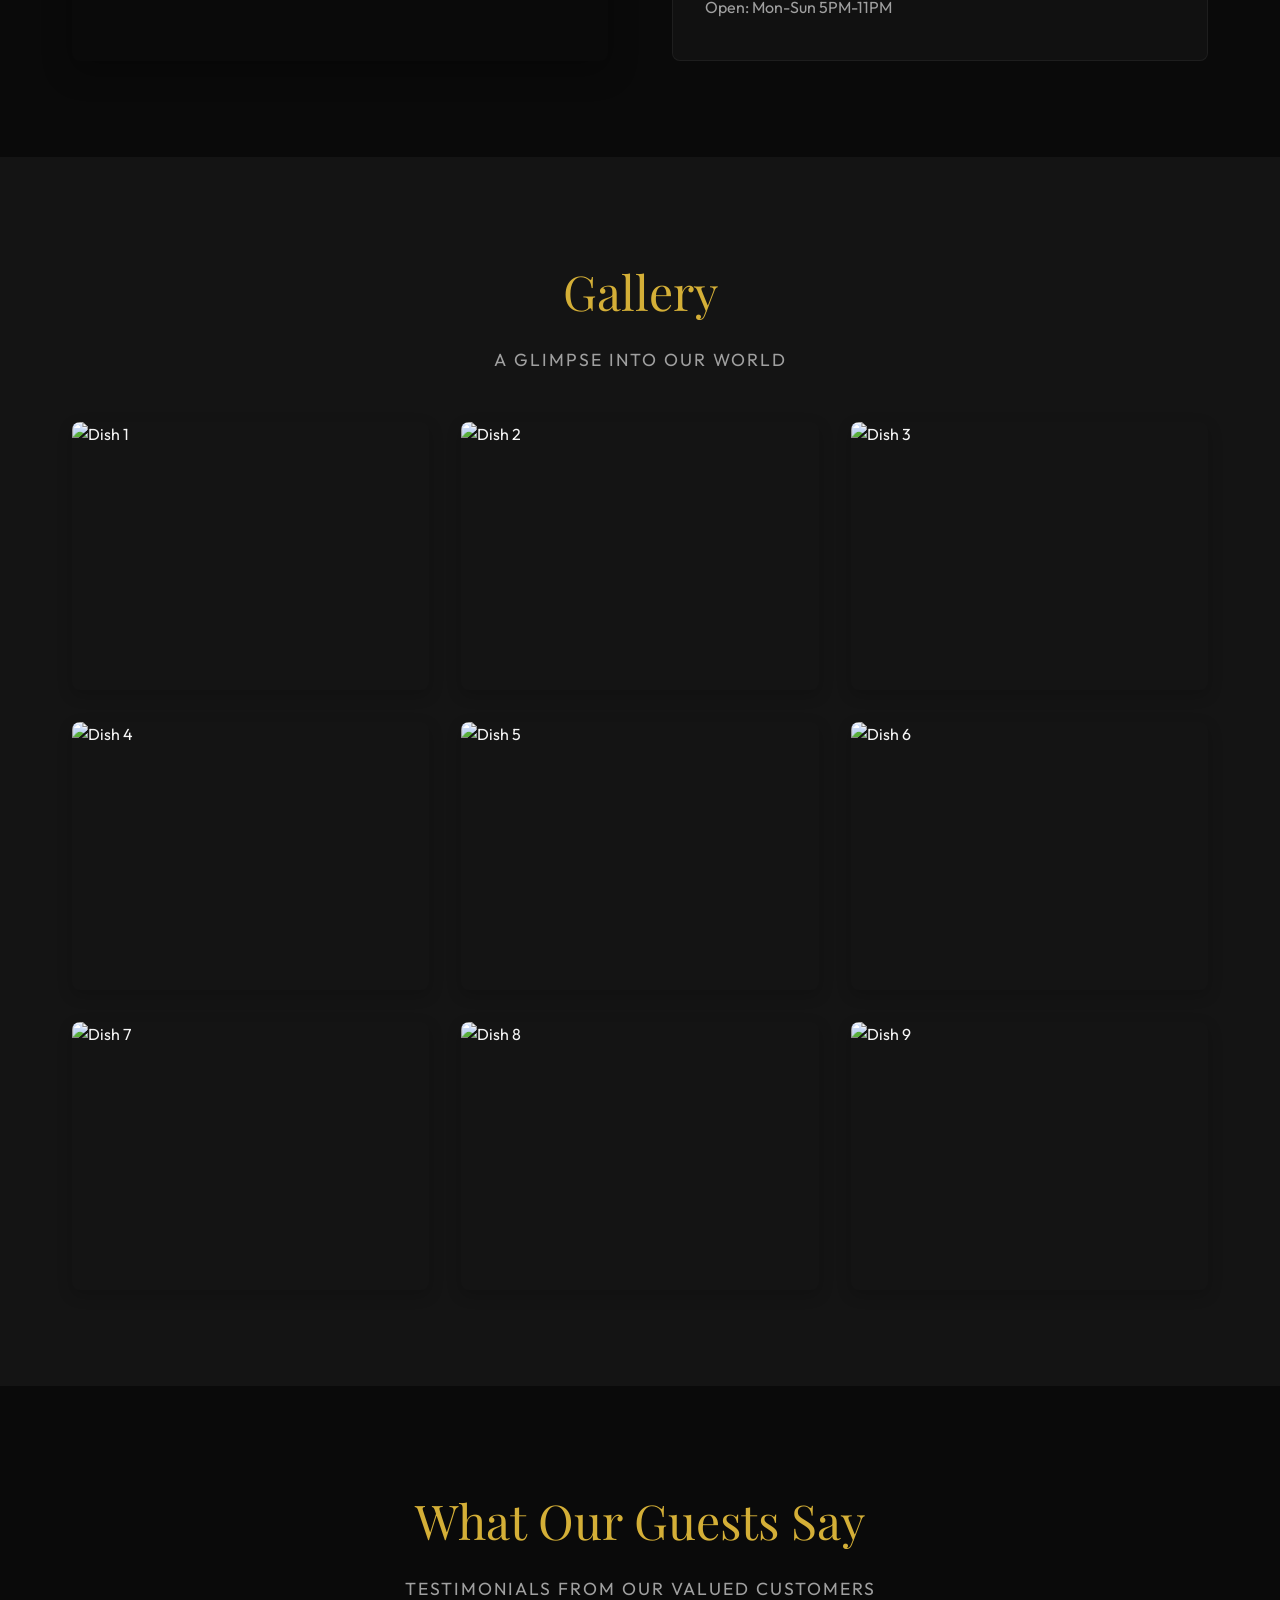
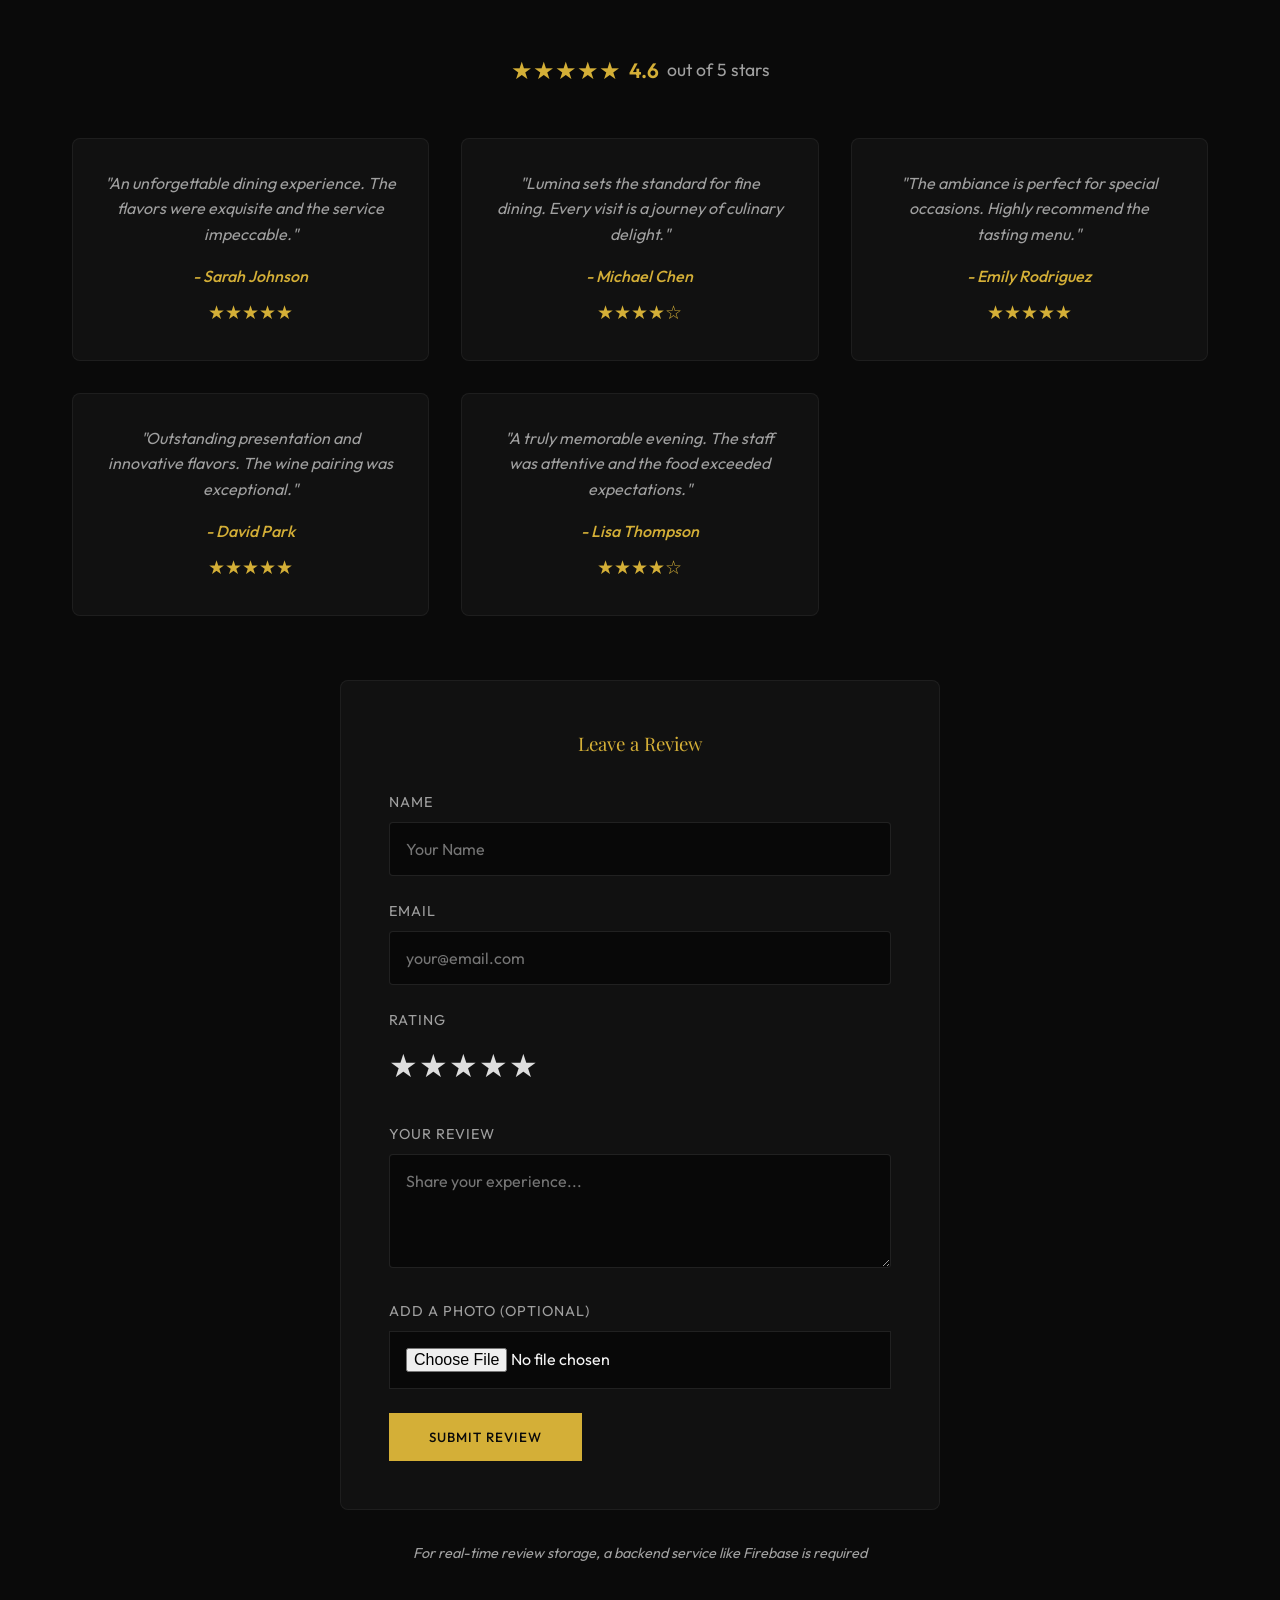
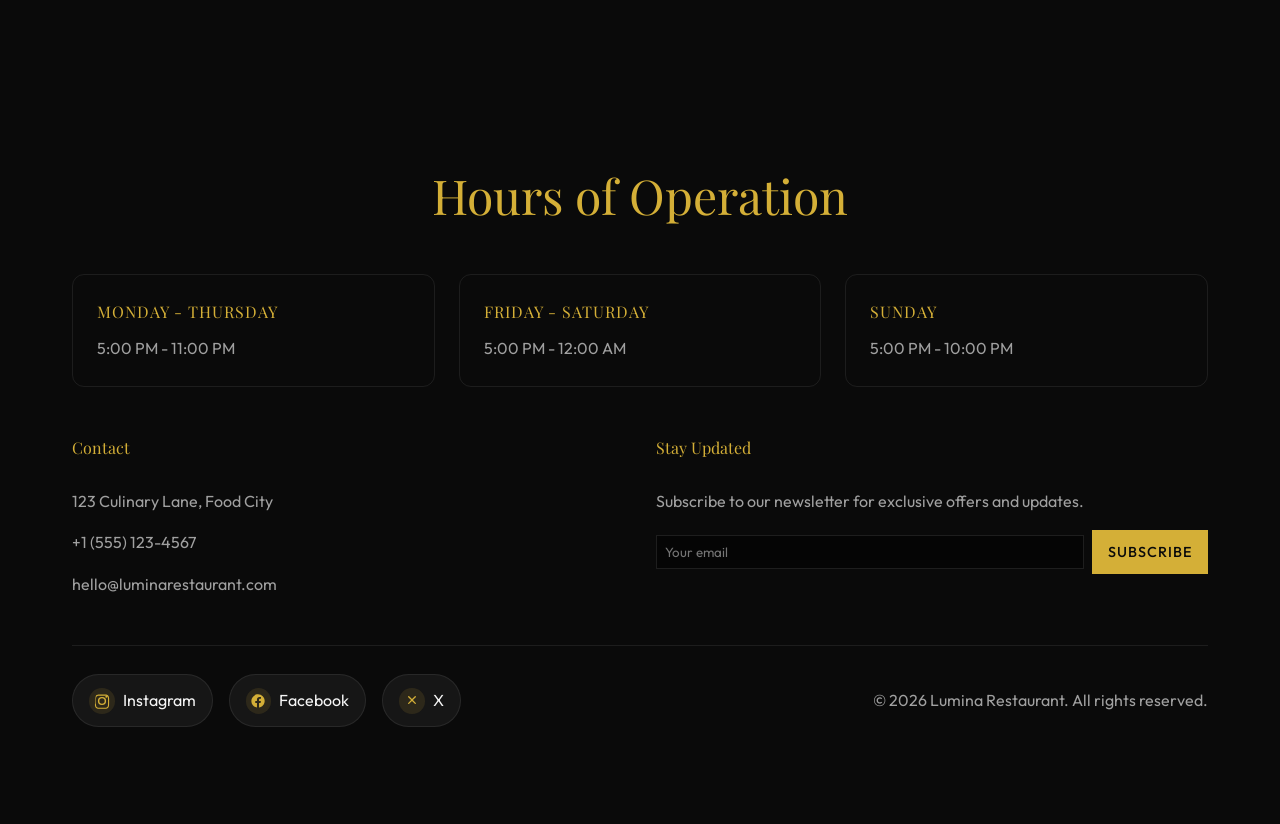
==== commit 3b00d644: "index.html" ====
--- a/index.html
+++ b/index.html
@@ -398,9 +398,7 @@
 
 </form>
                     <form name="reviews" method="POST" data-netlify="true">
-
-    <input type="hidden" name="form-name" value="reviews" />
-
+                    <input type="hidden" name="form-name" value="reviews" />
     <div class="input-group">
         <input type="text" name="name" required placeholder=" ">
         <label>Your Name</label>
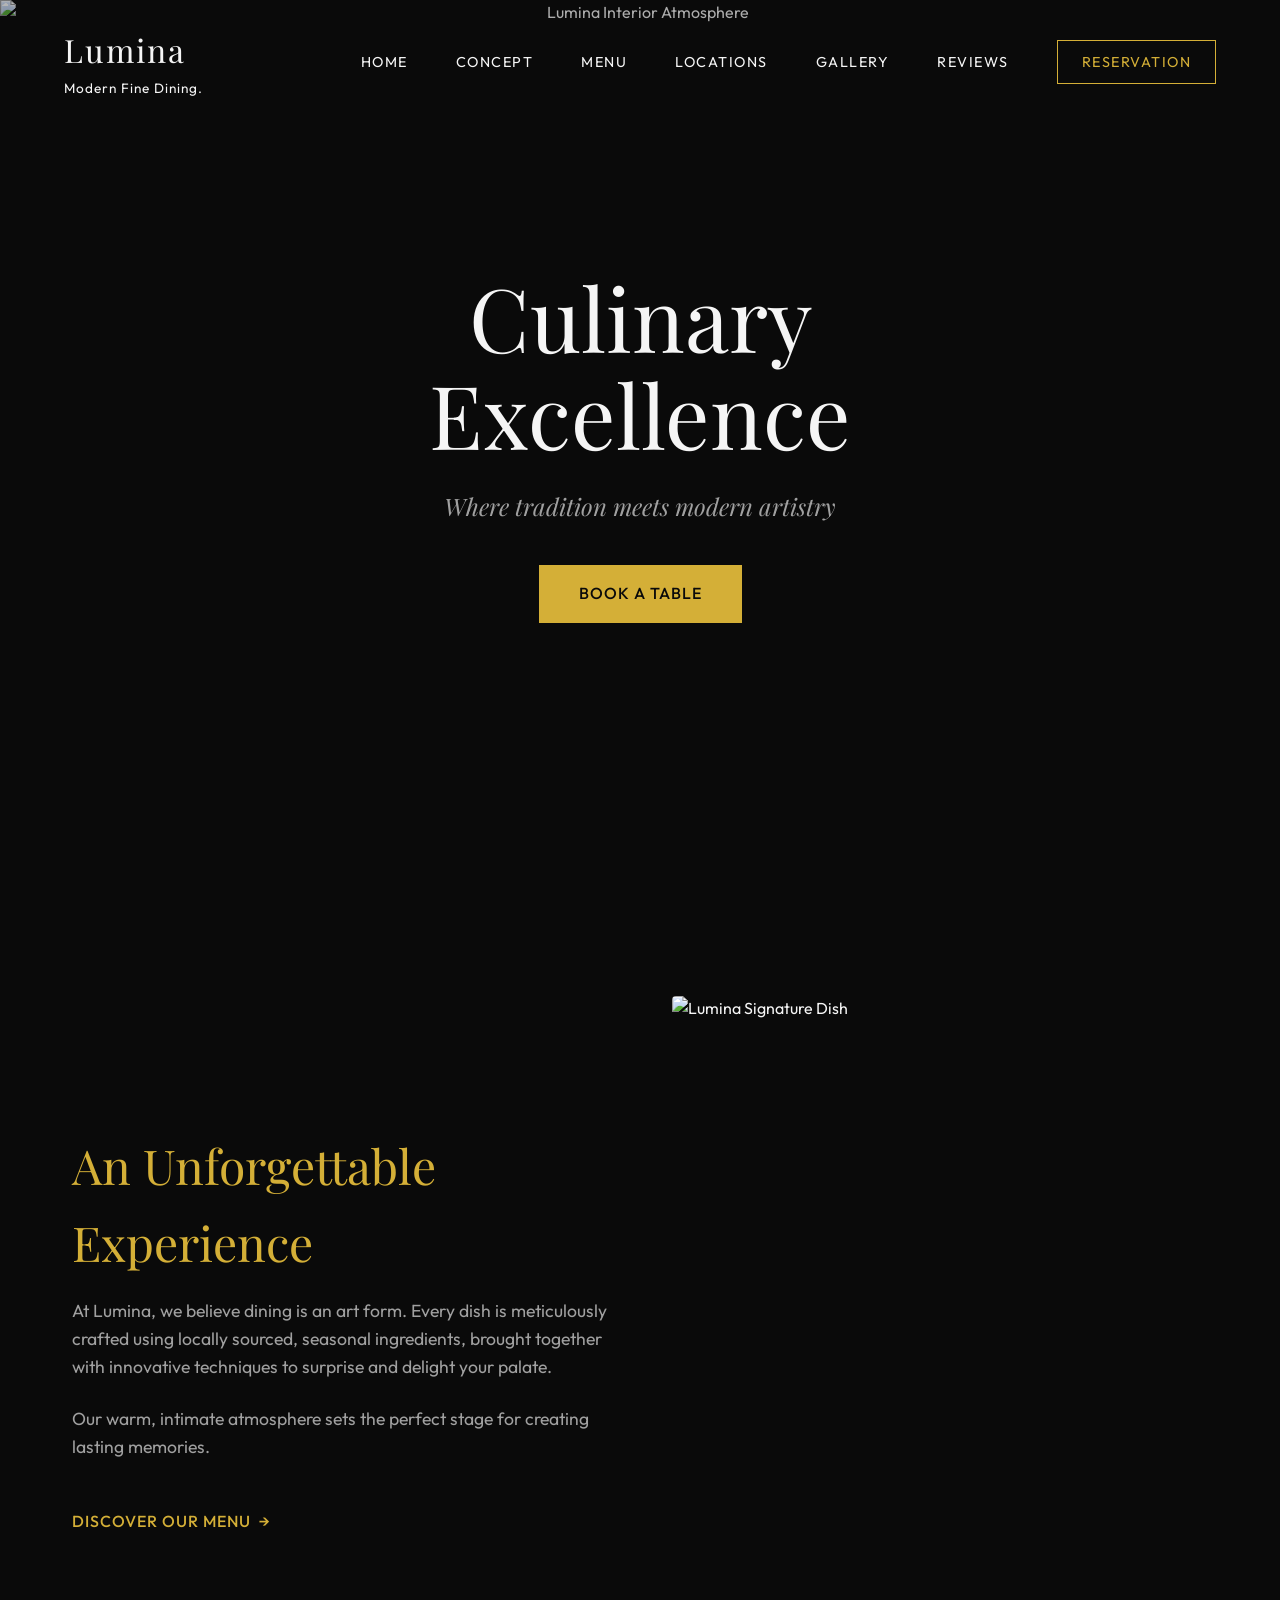
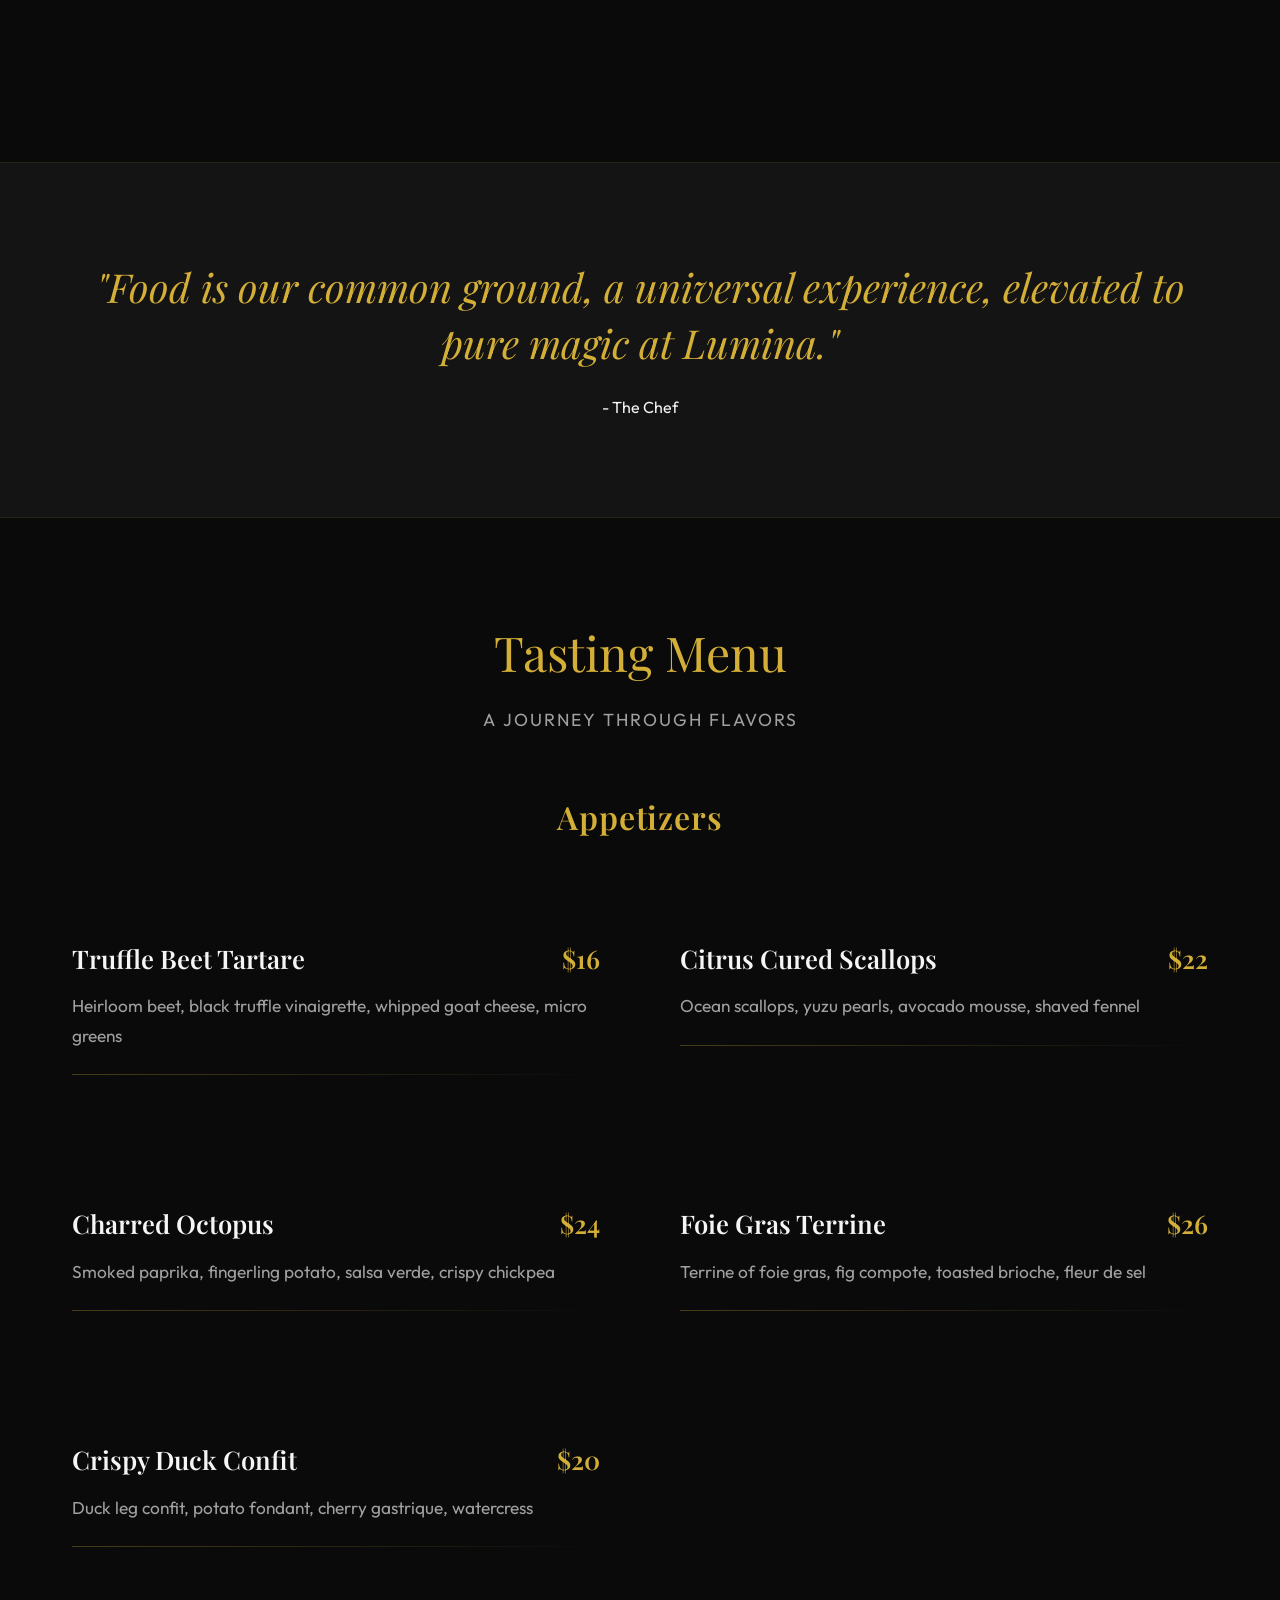
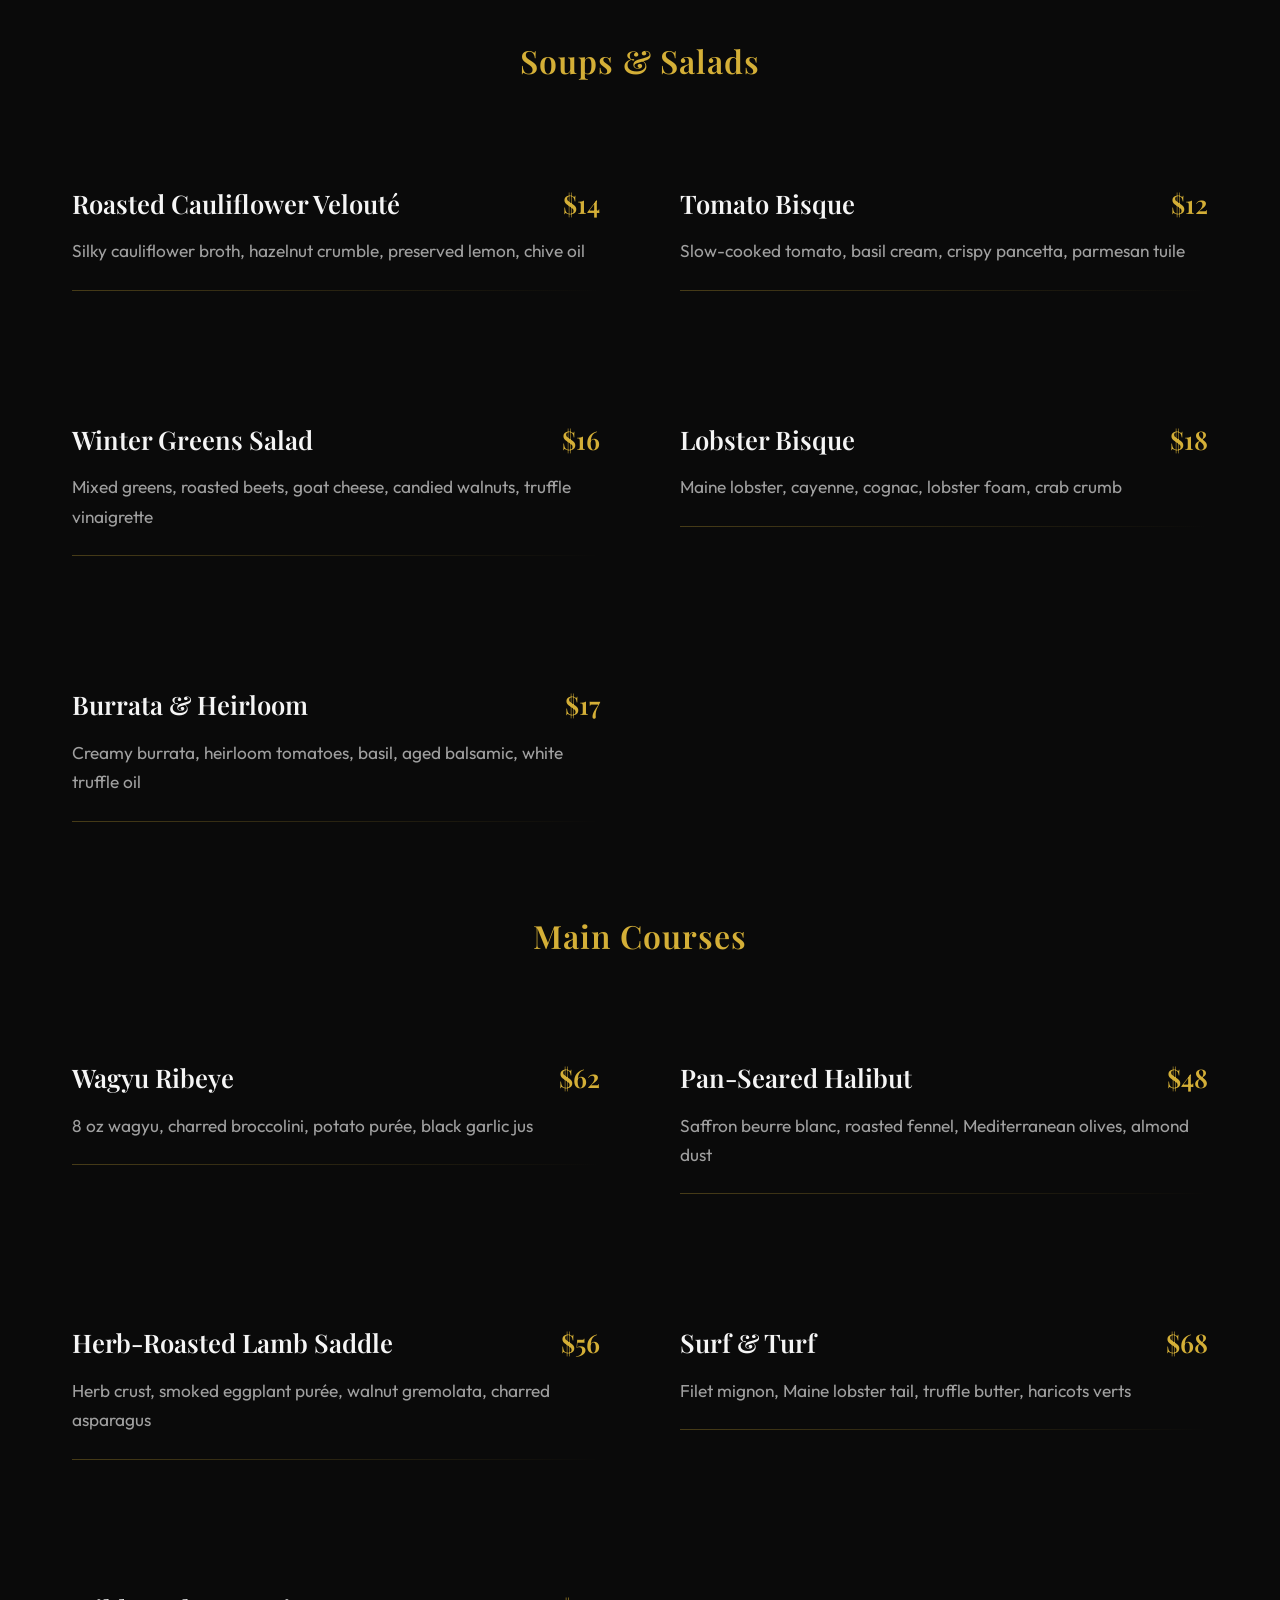
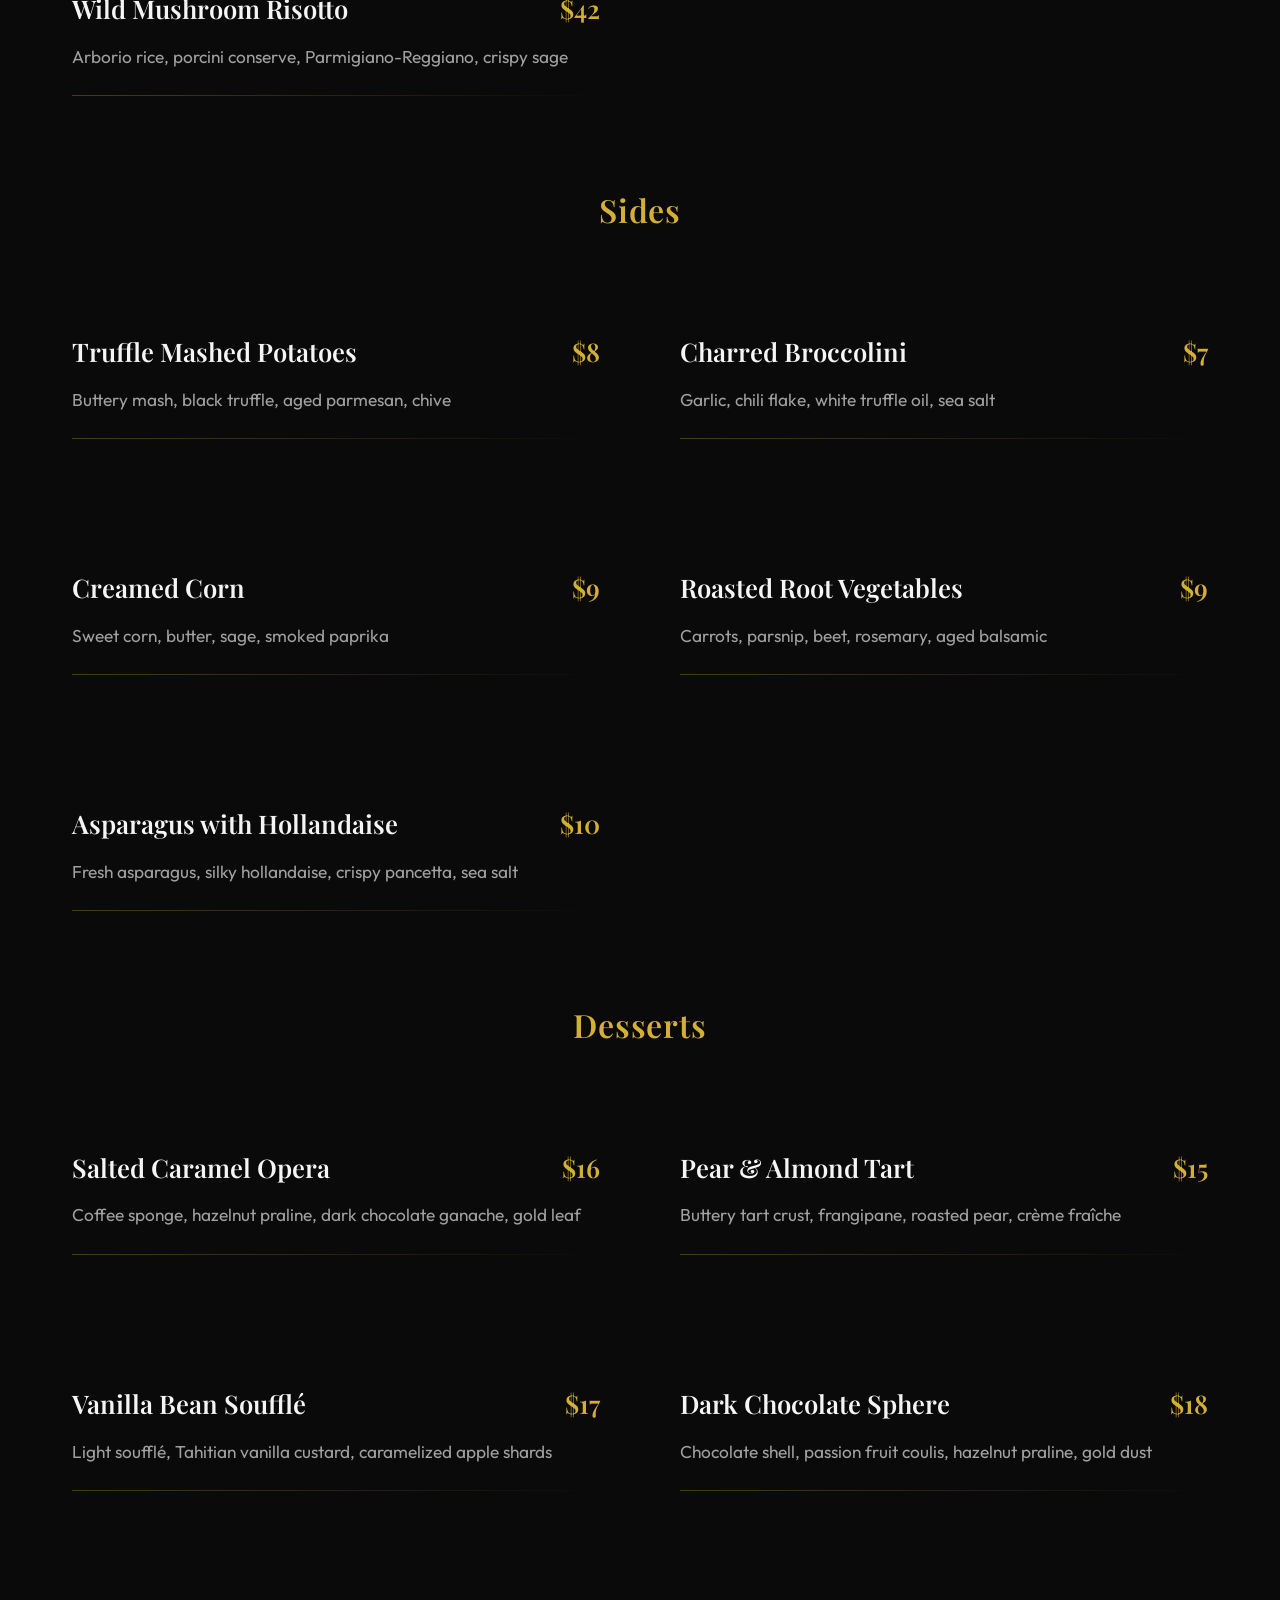
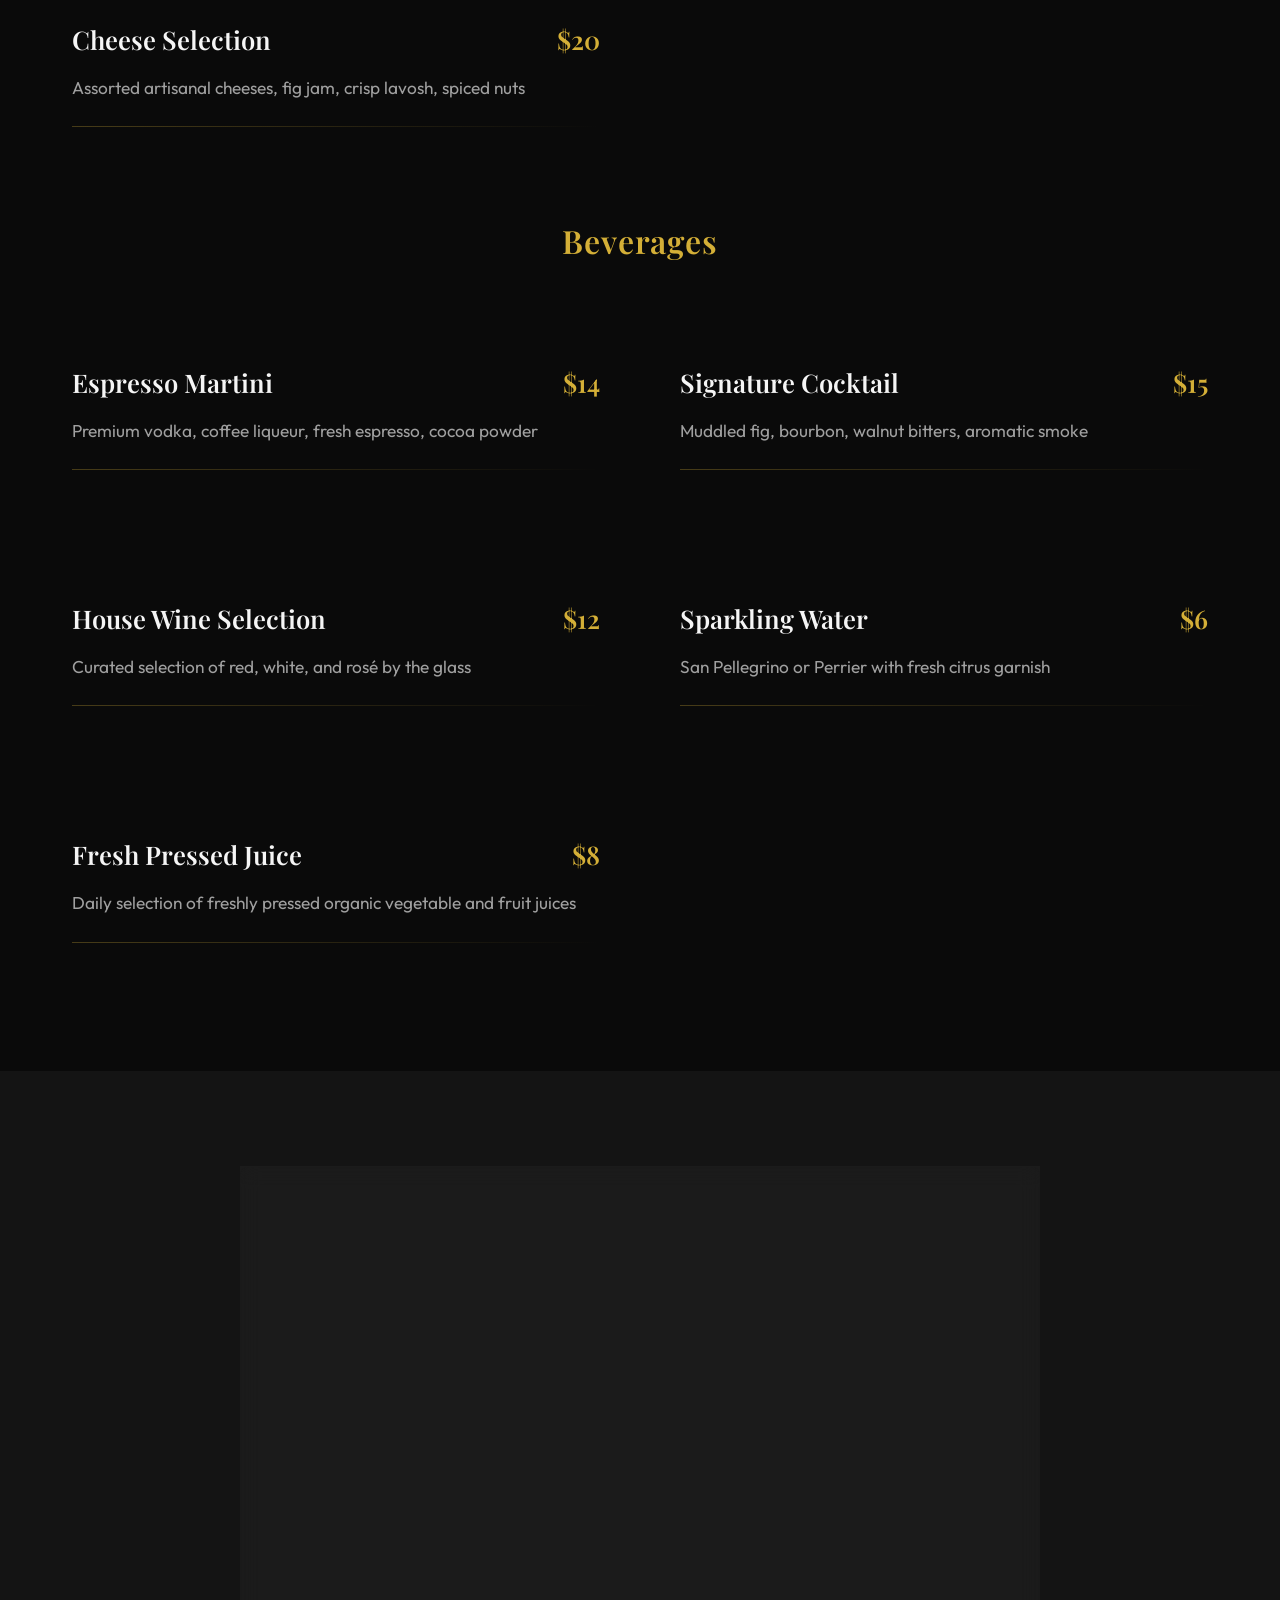
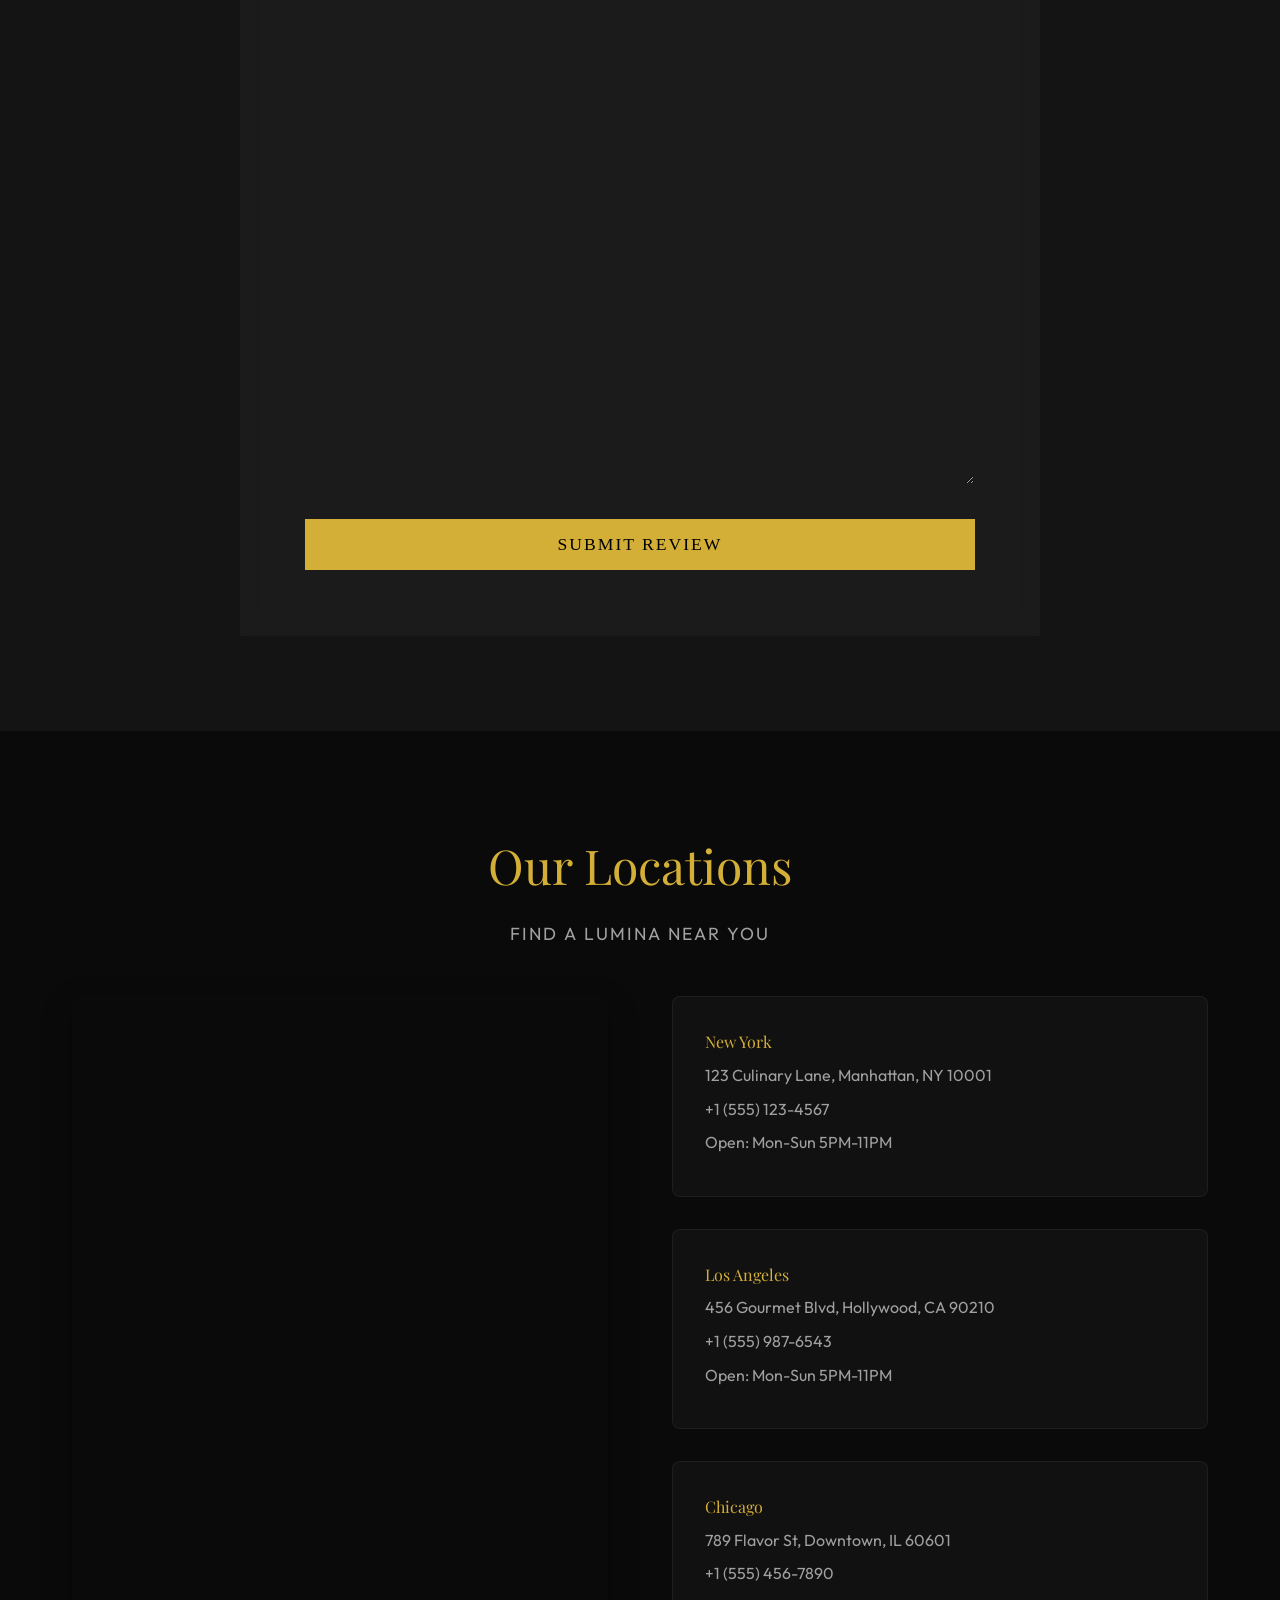
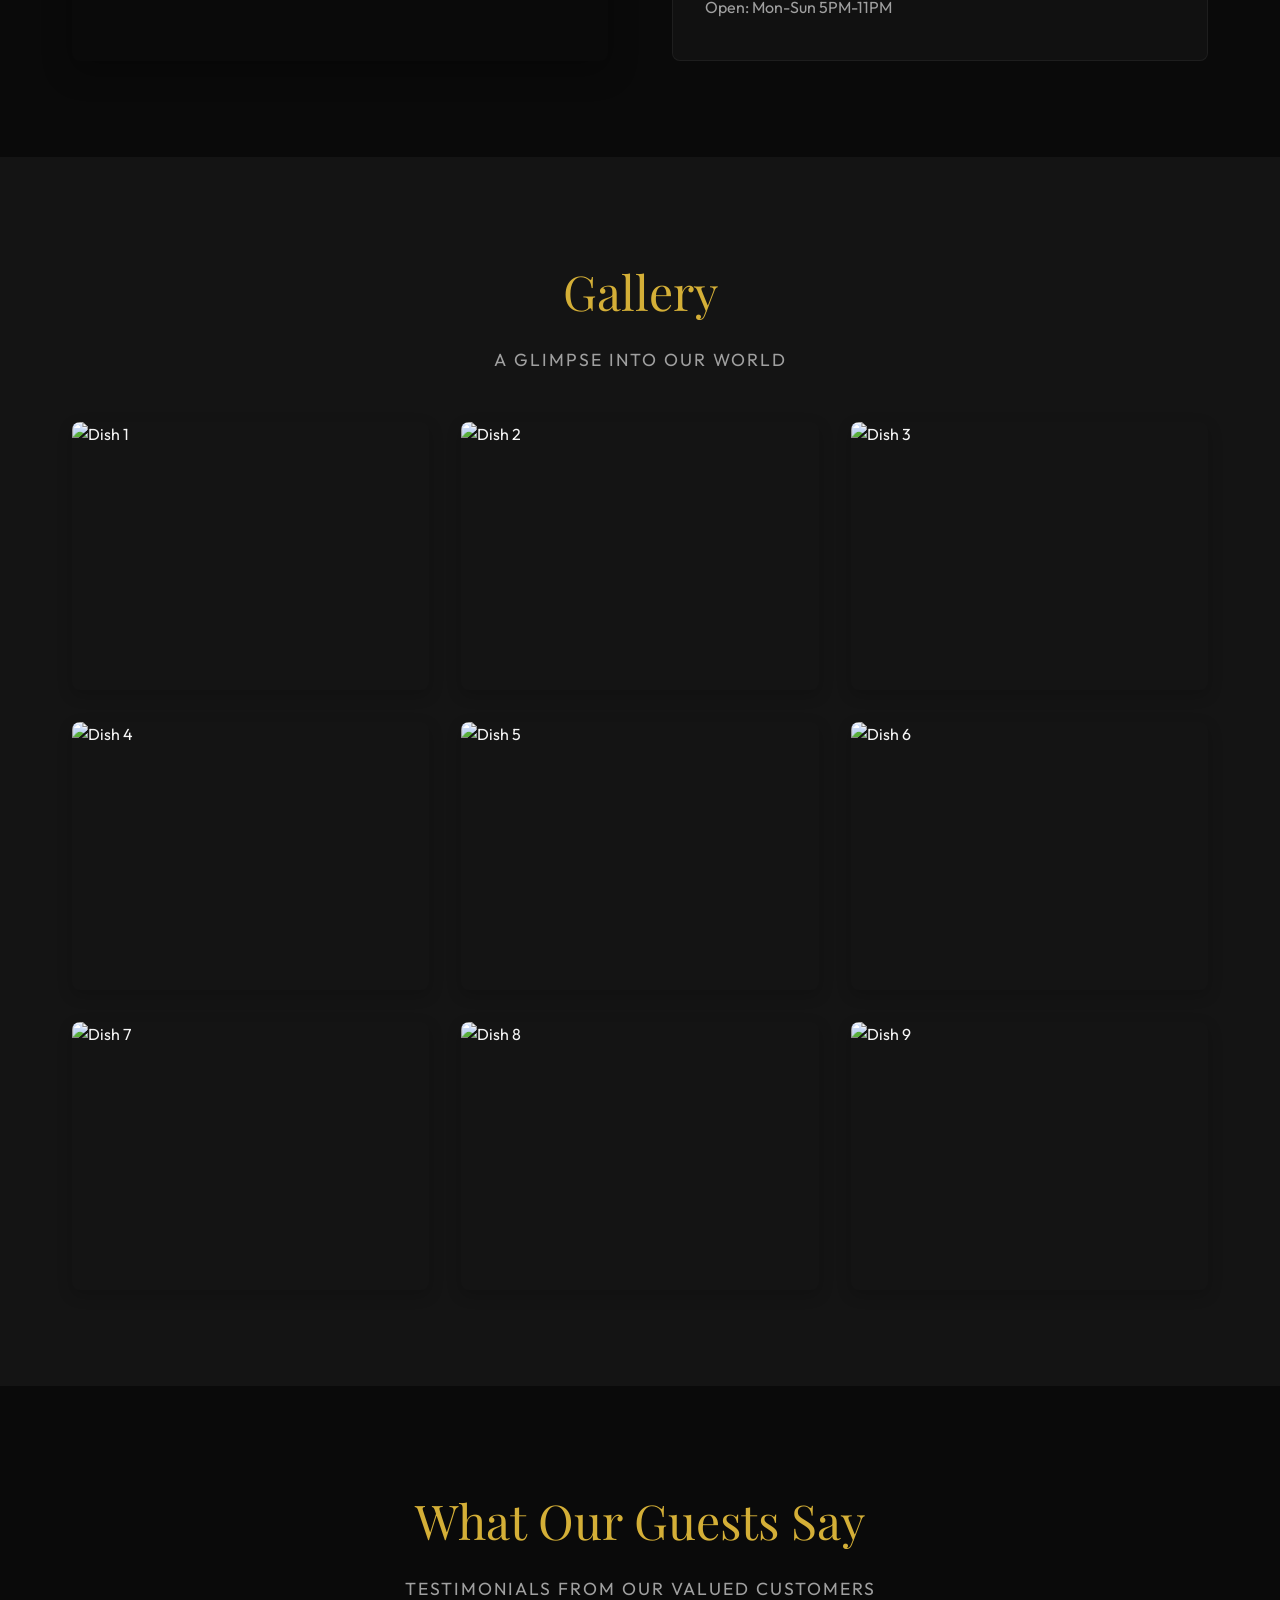
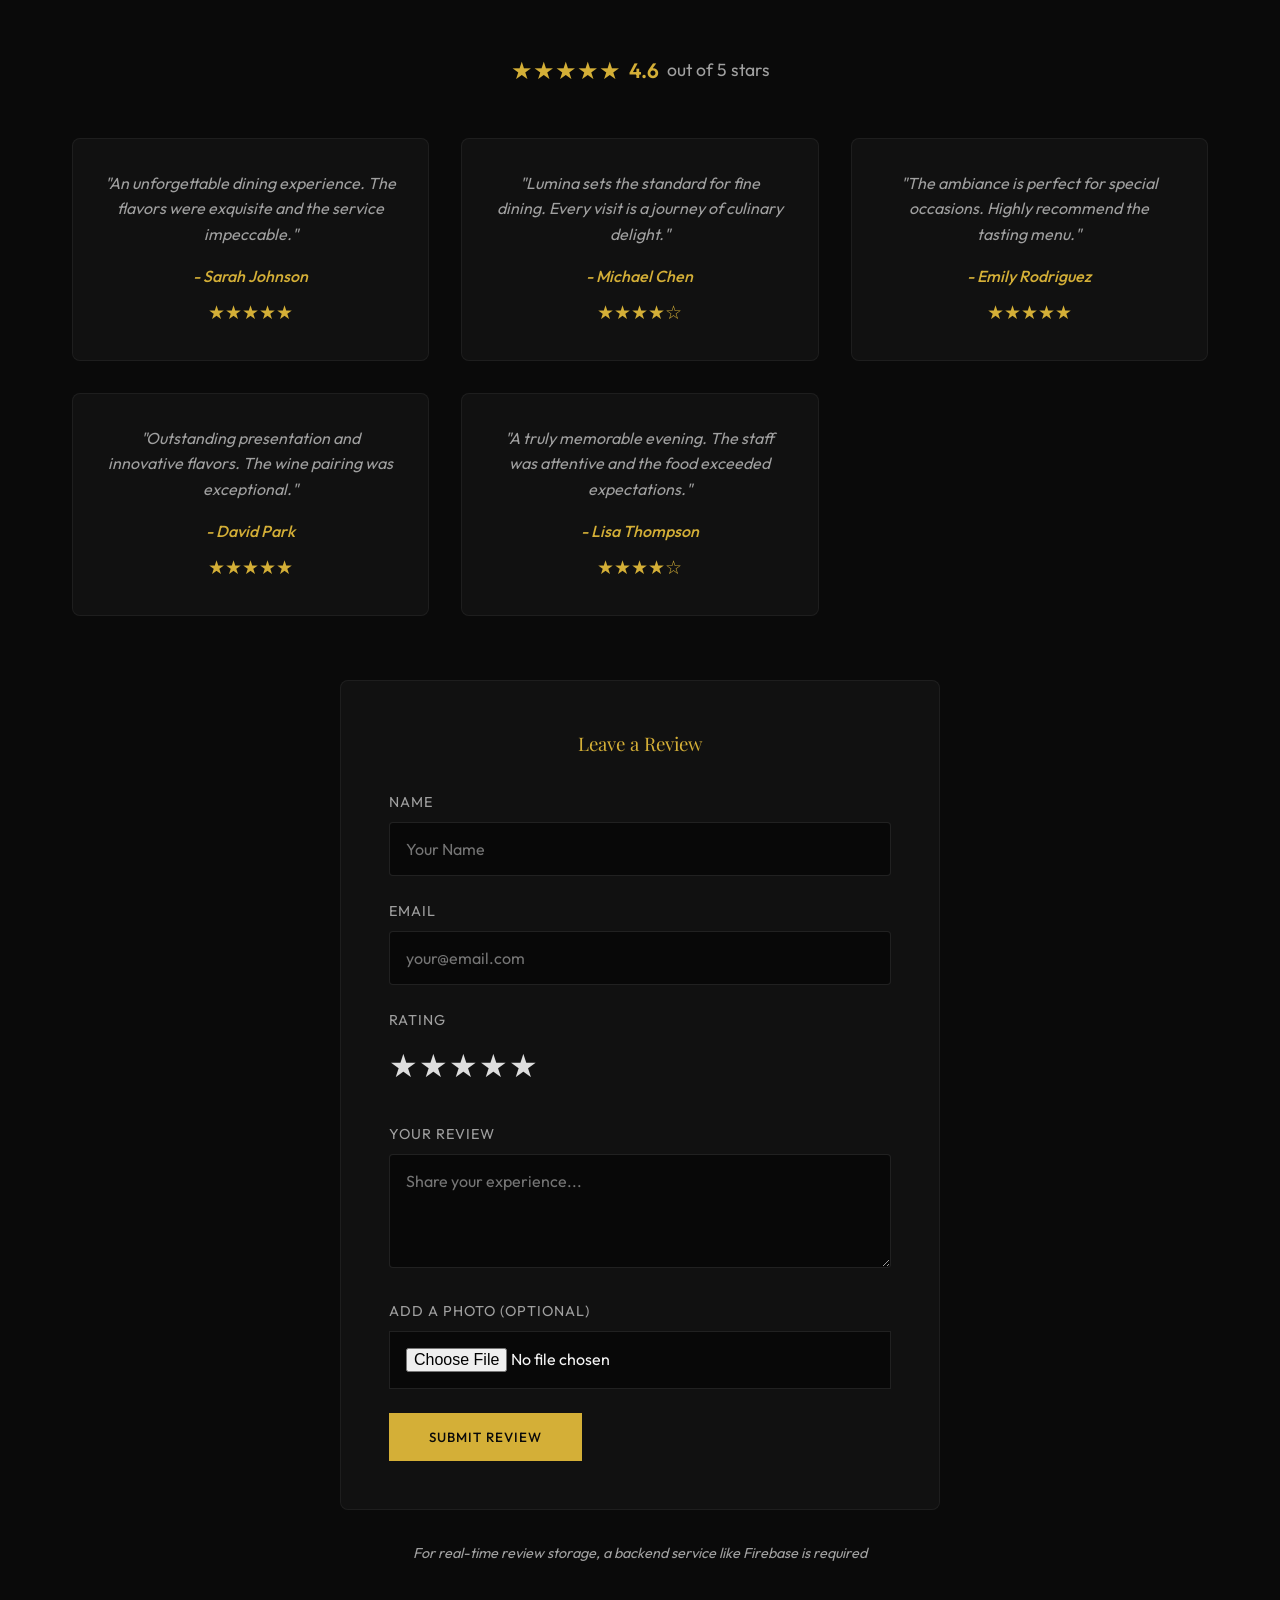
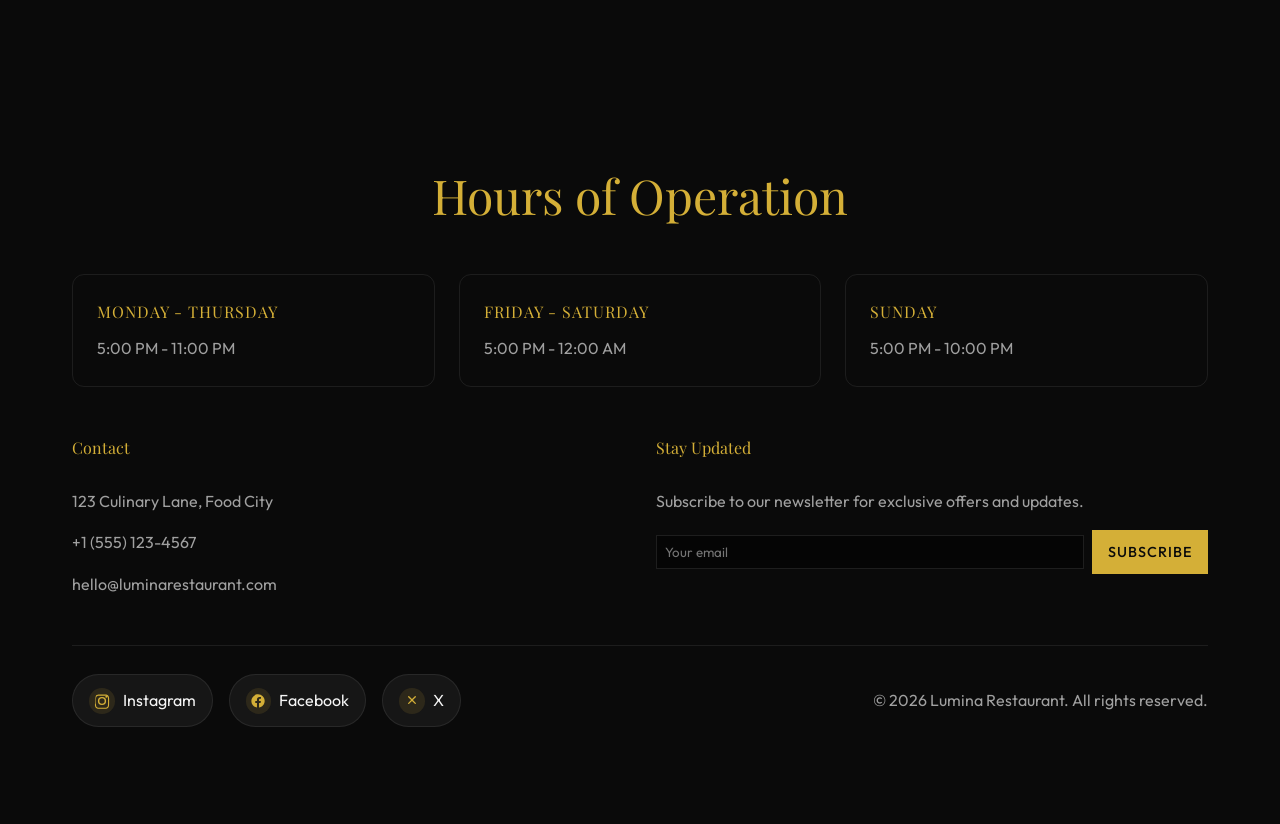
==== commit 5f9bcd82: "index.html" ====
--- a/index.html
+++ b/index.html
@@ -396,20 +396,21 @@
 
   <button type="submit" class="submit-btn">Request Reservation</button>
 
-</form>
-                    <form name="reviews" method="POST" data-netlify="true">
-                    <input type="hidden" name="form-name" value="reviews" />
-    <div class="input-group">
-        <input type="text" name="name" required placeholder=" ">
-        <label>Your Name</label>
-    </div>
-
-    <div class="input-group">
-        <textarea name="review" required placeholder=" "></textarea>
-        <label>Your Review</label>
-    </div>
-
-    <button type="submit" class="submit-btn">Submit Review</button>
+<form name="reviews" method="POST" data-netlify="true">
+
+  <input type="hidden" name="form-name" value="reviews">
+
+  <div class="input-group">
+    <input type="text" name="name" required placeholder=" ">
+    <label>Your Name</label>
+  </div>
+
+  <div class="input-group">
+    <textarea name="review" required placeholder=" "></textarea>
+    <label>Your Review</label>
+  </div>
+
+  <button type="submit" class="submit-btn">Submit Review</button>
 
 </form>
                 </div>
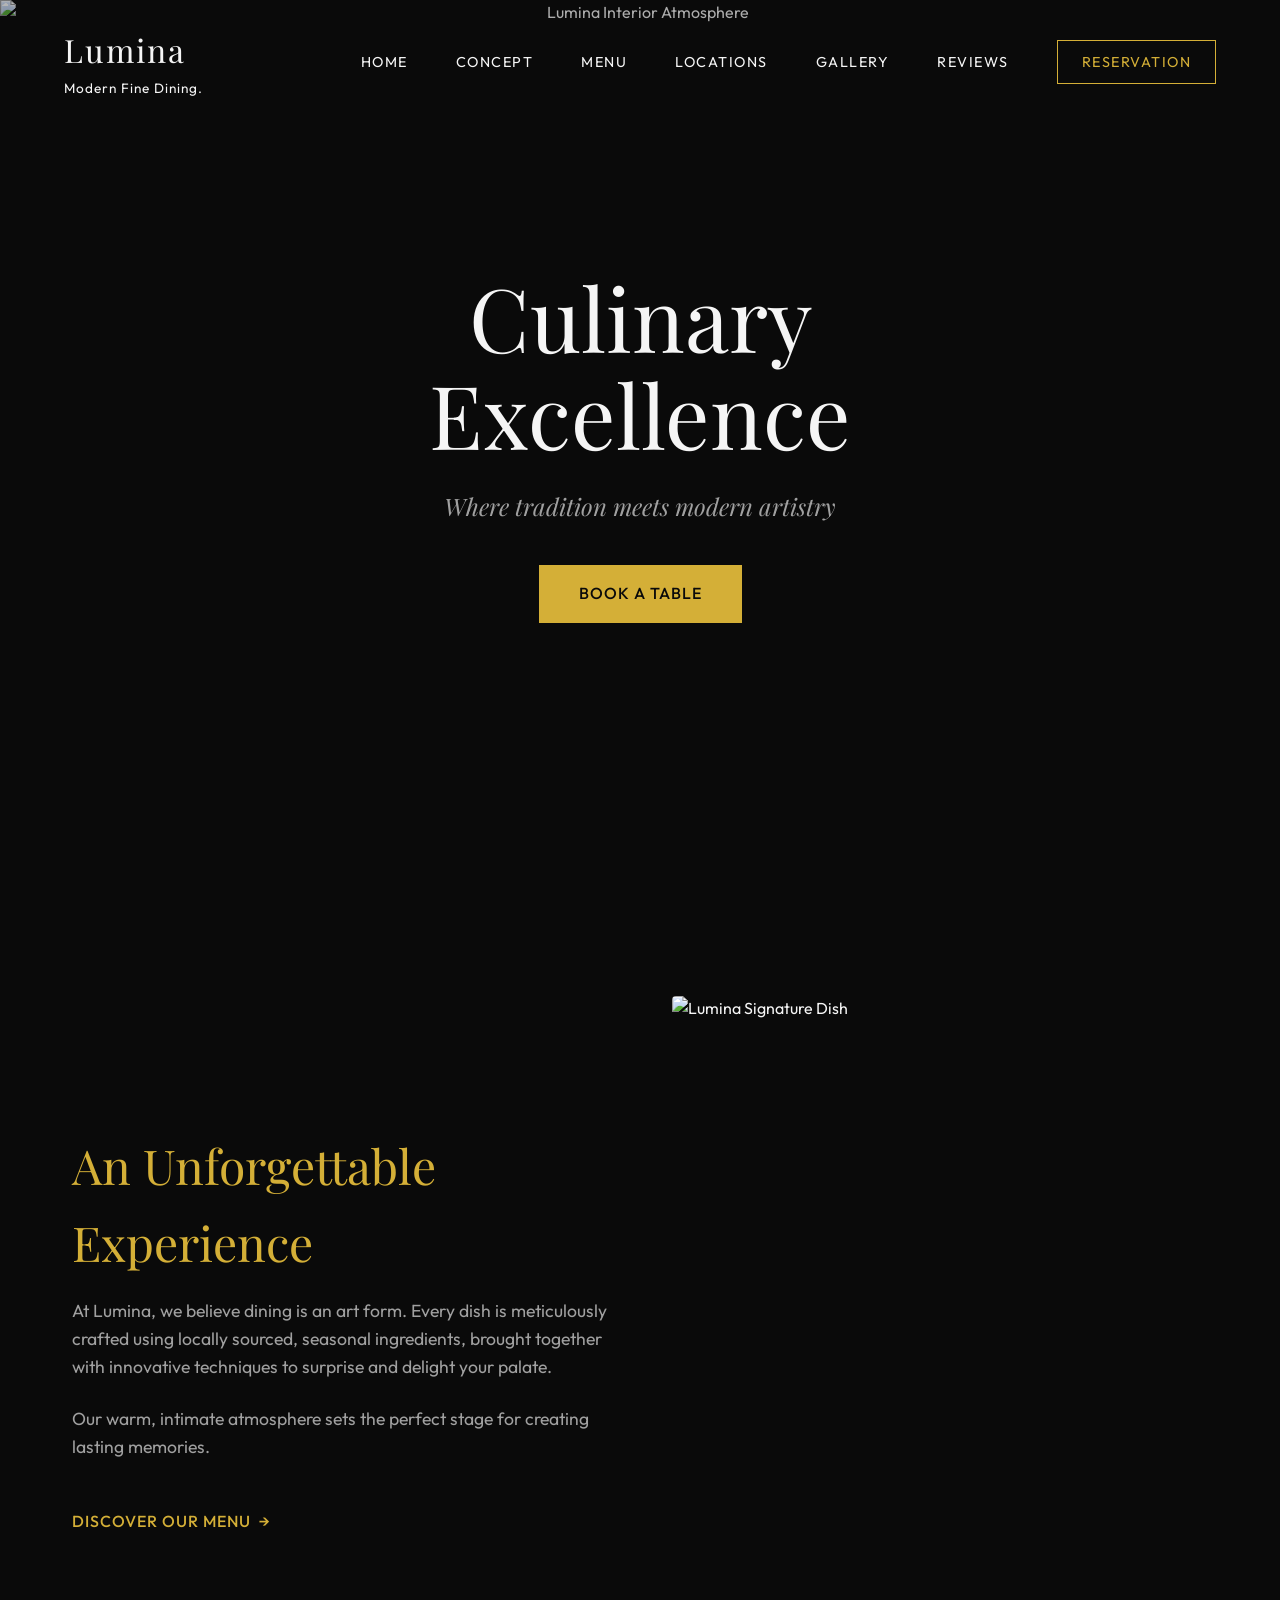
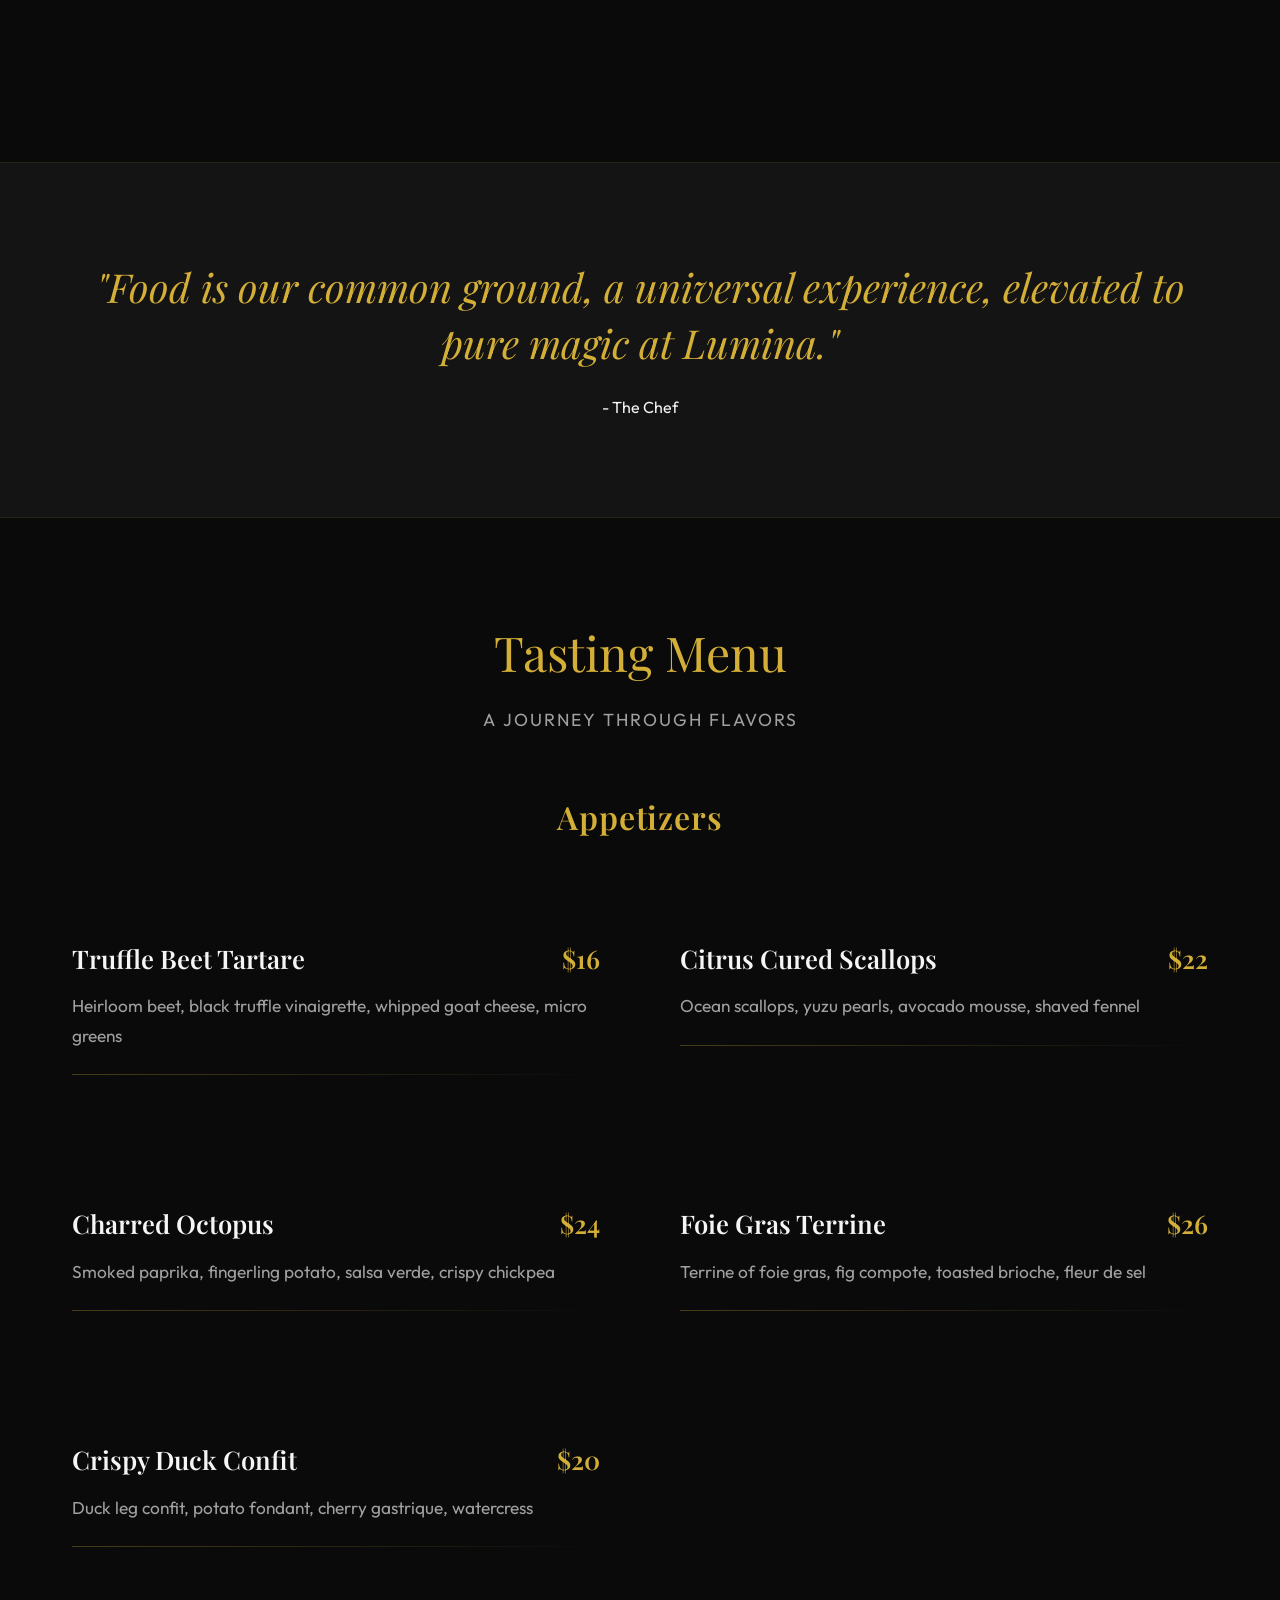
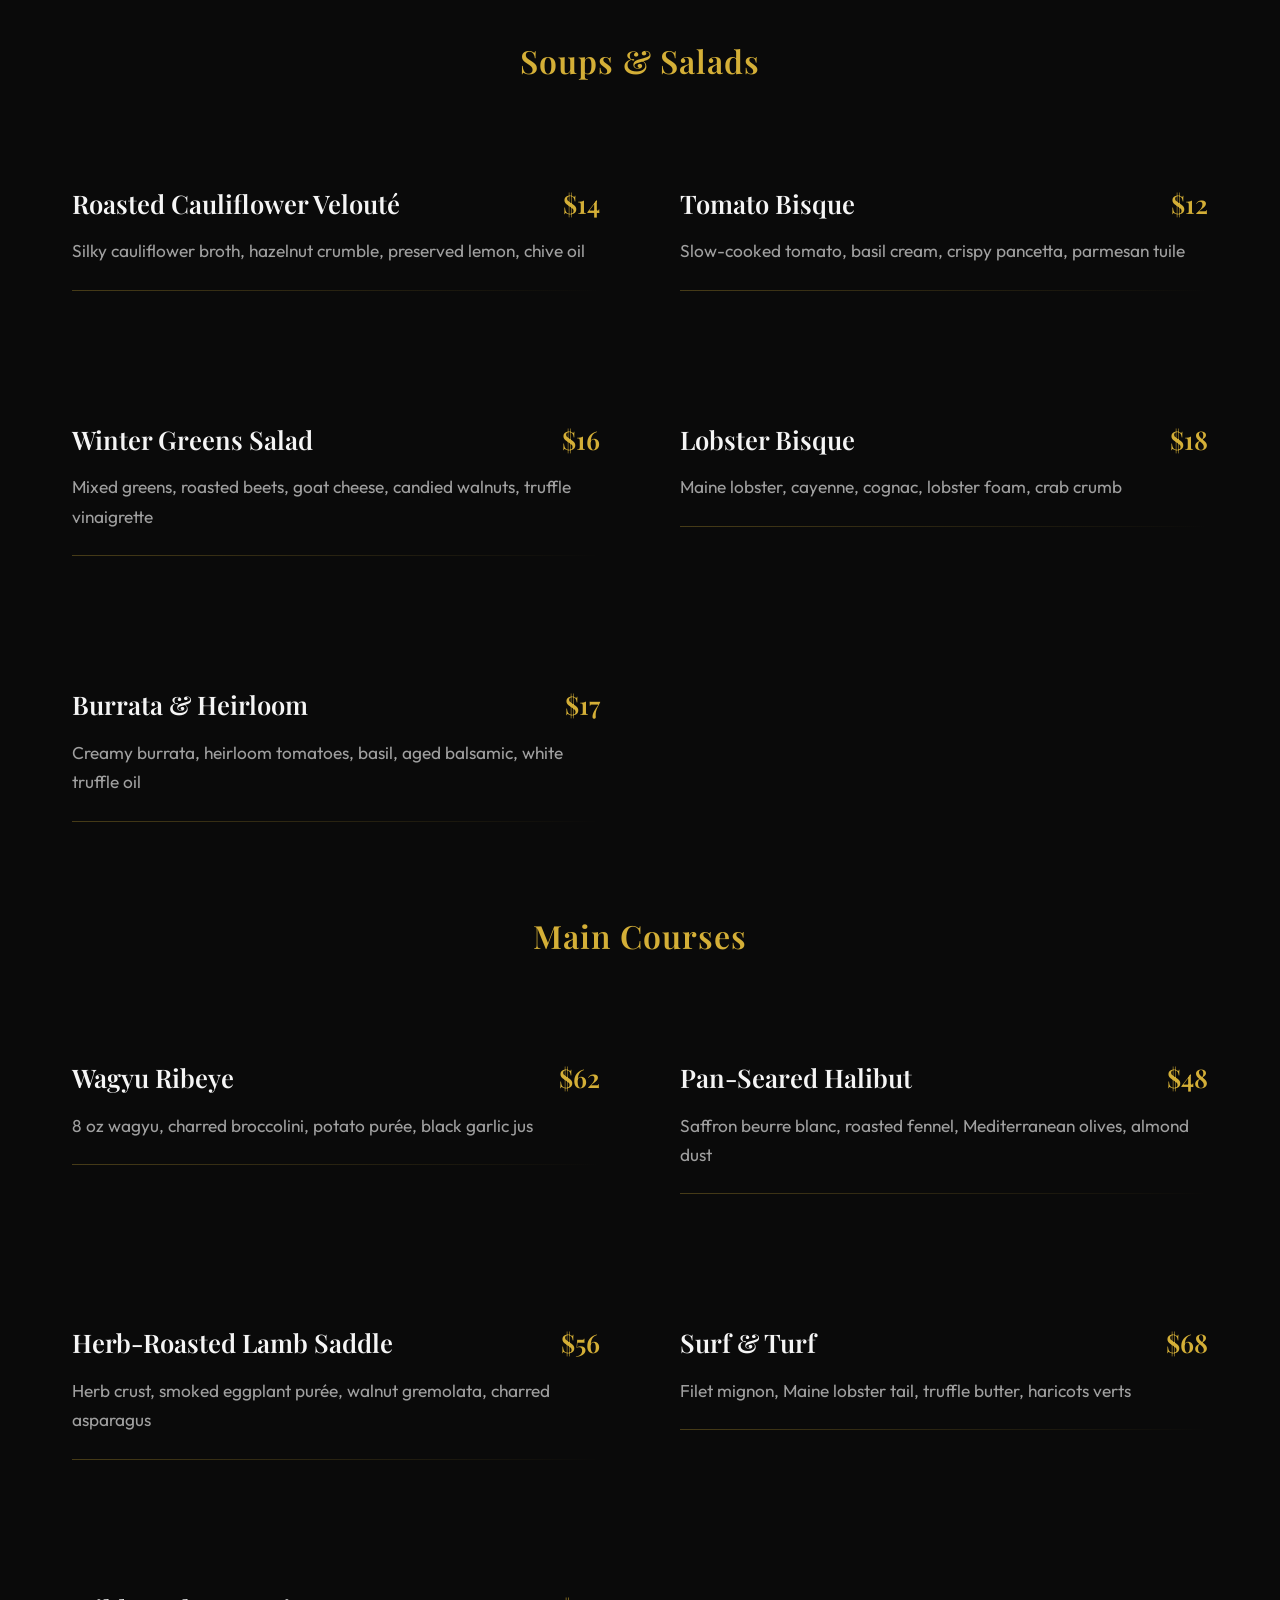
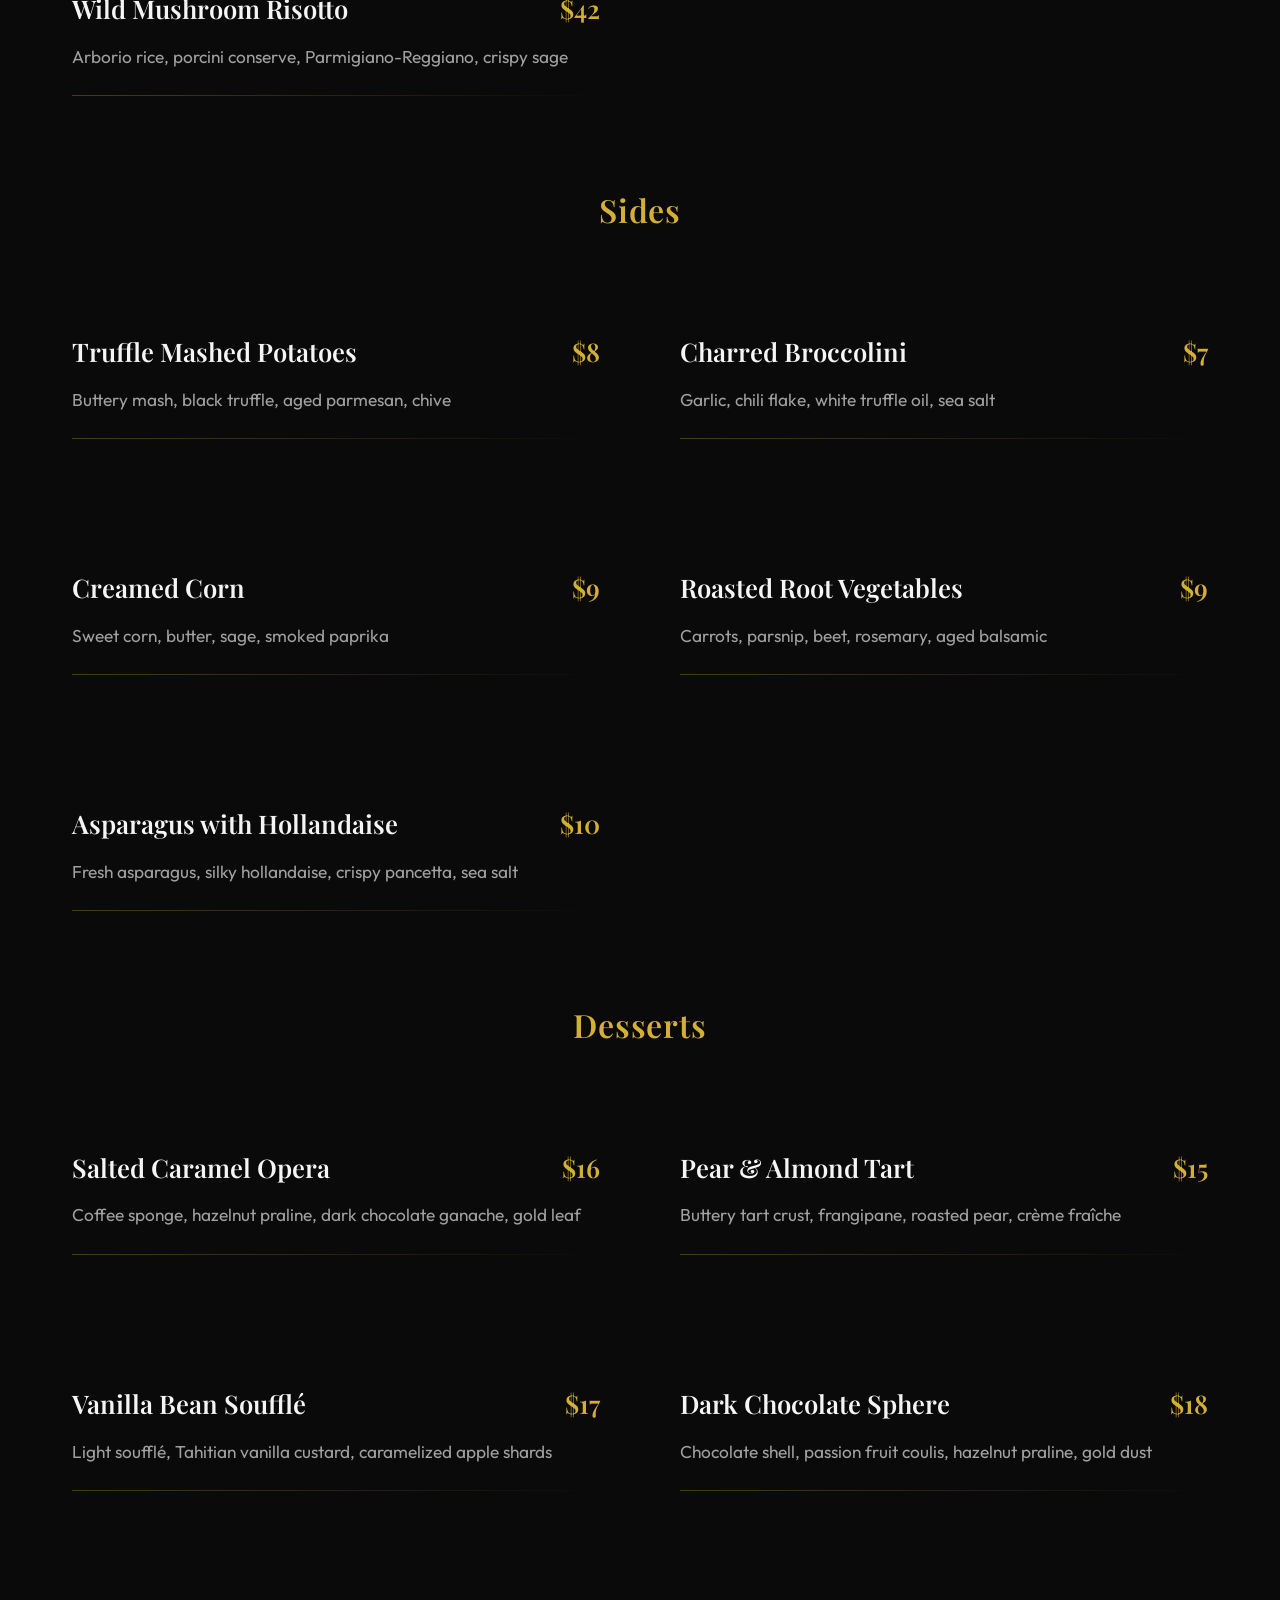
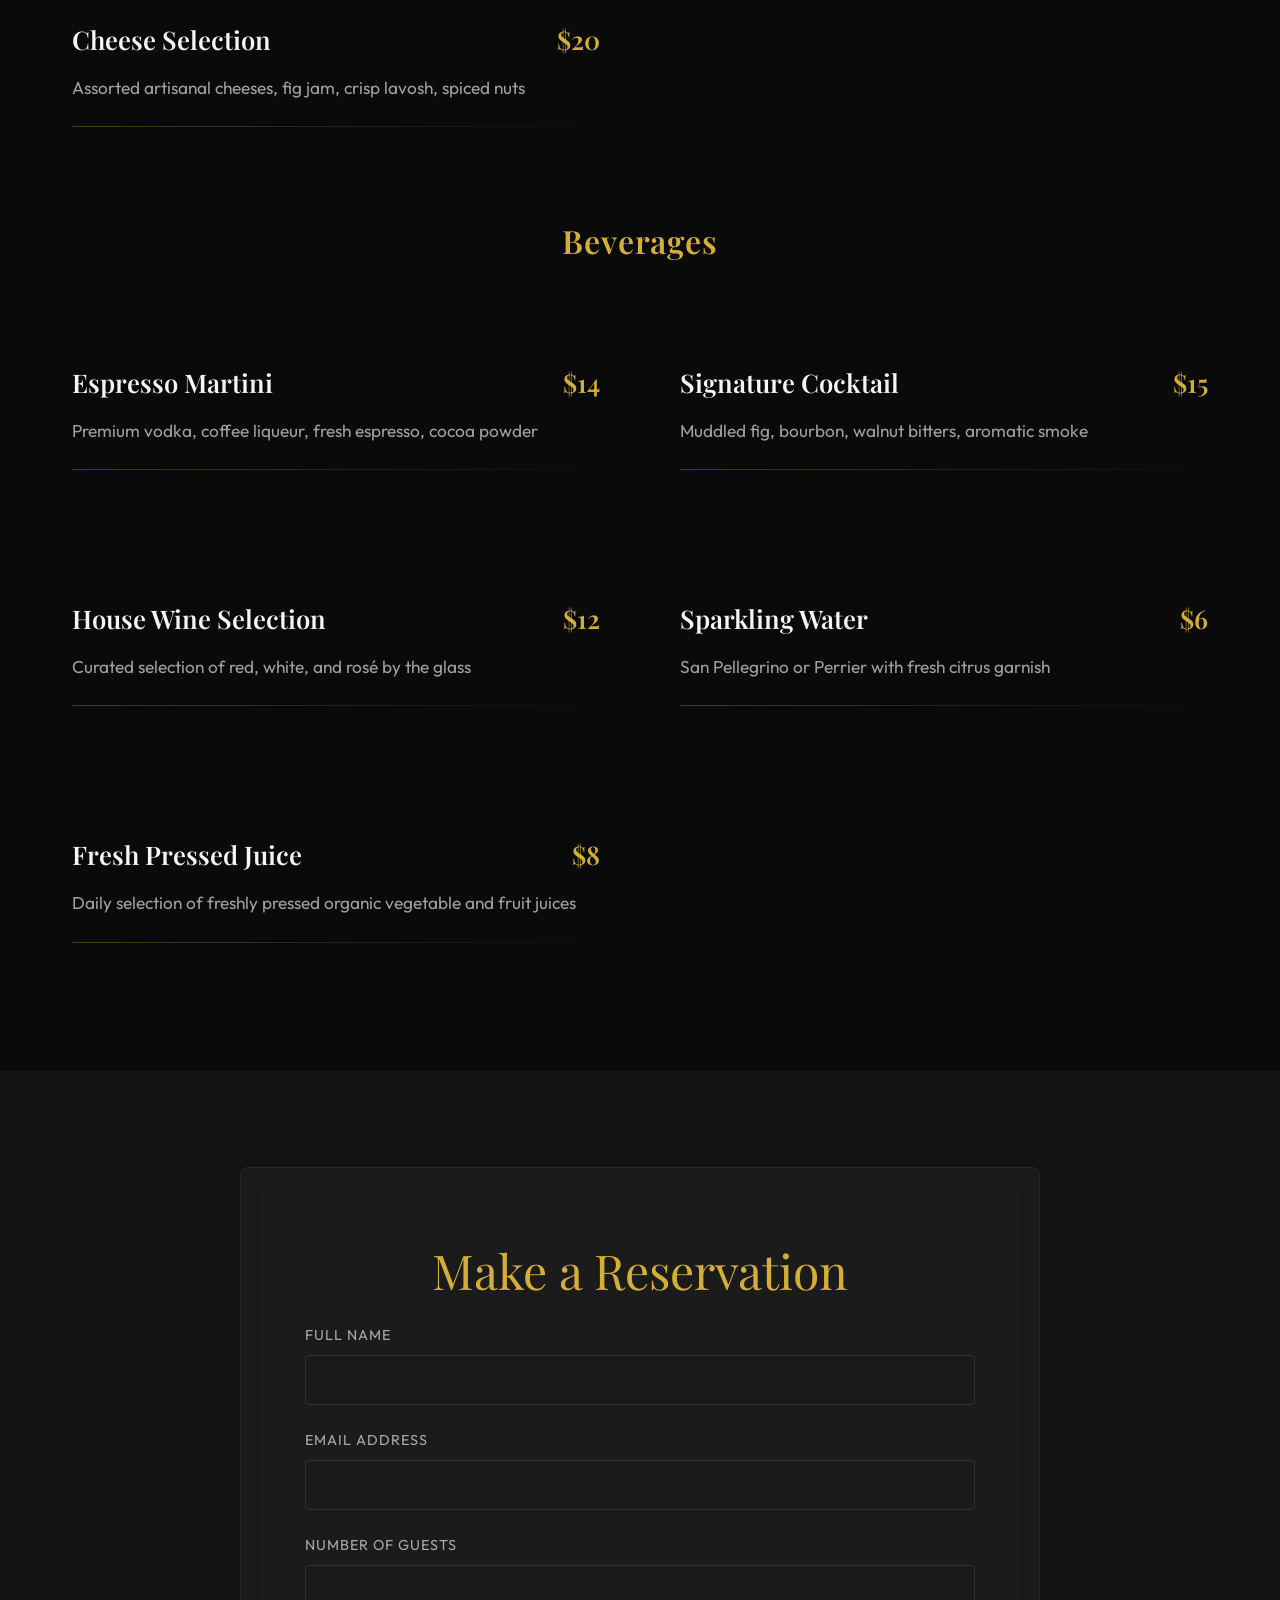
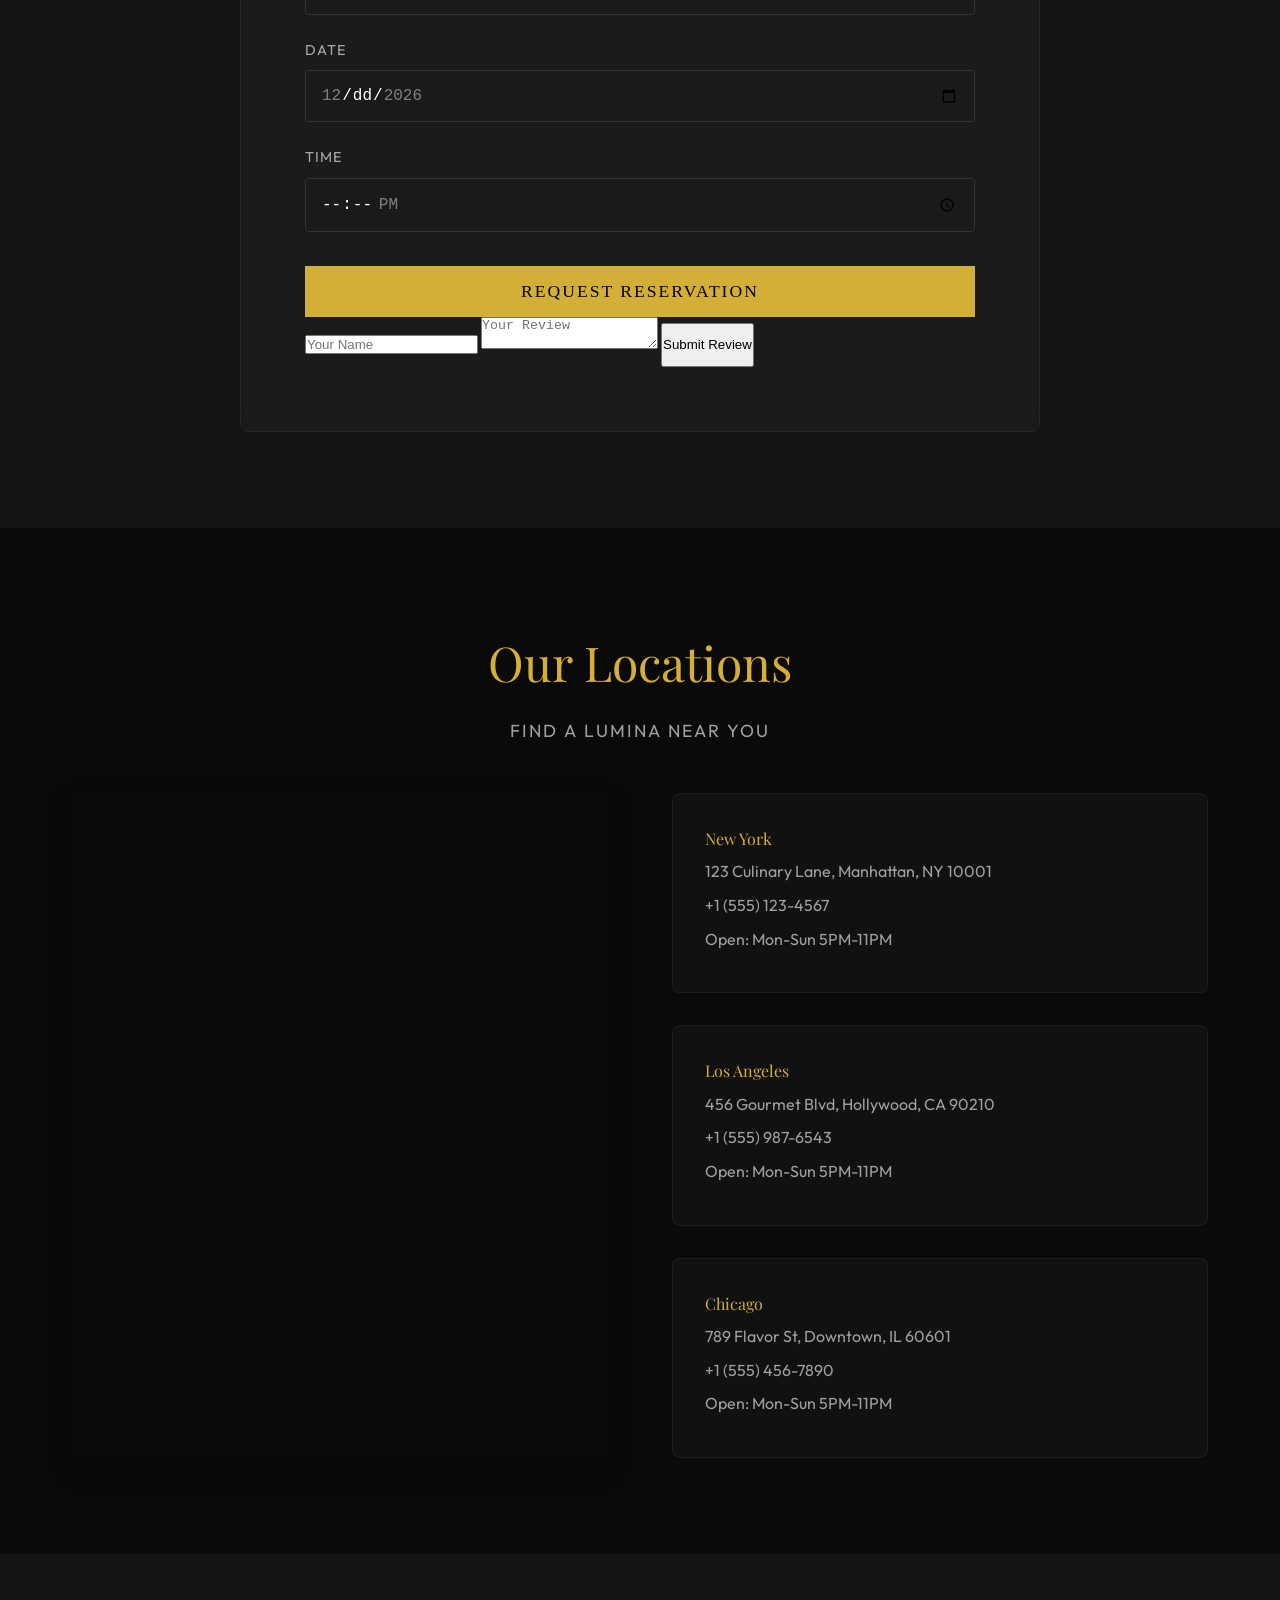
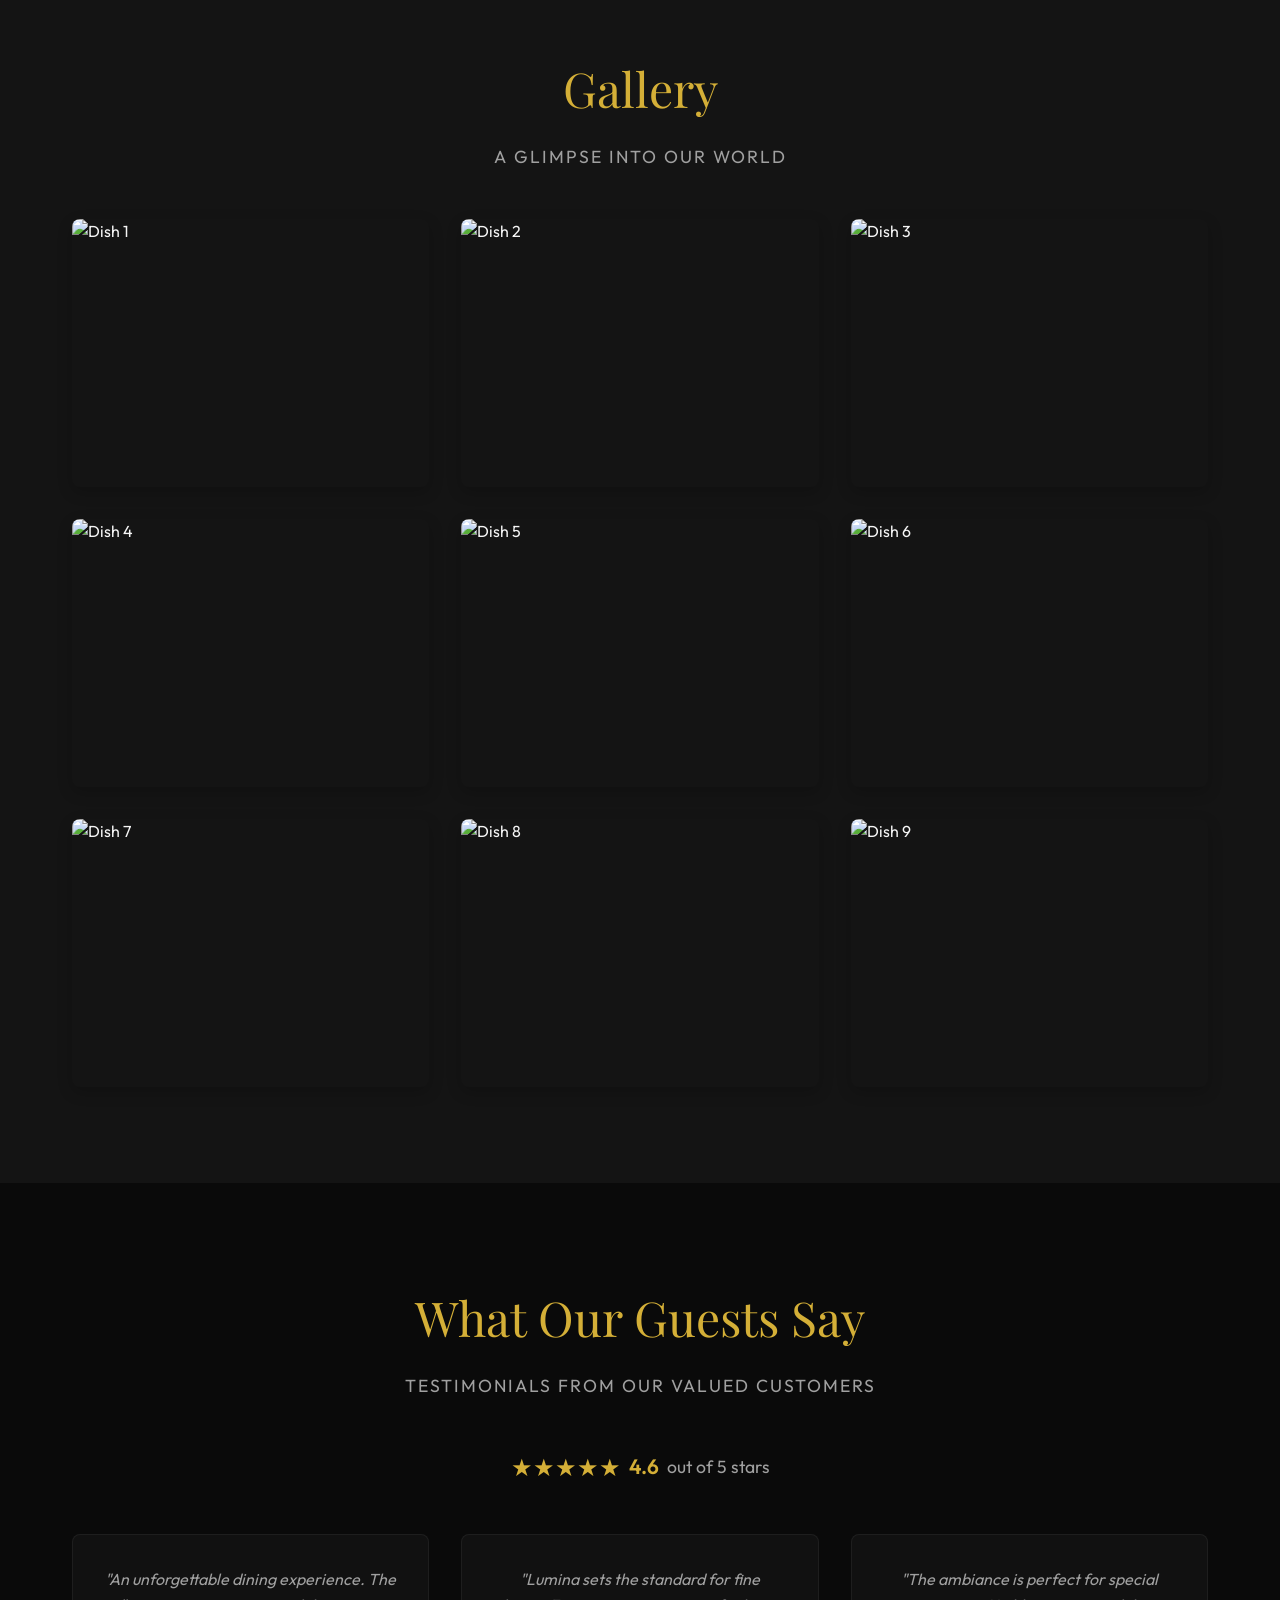
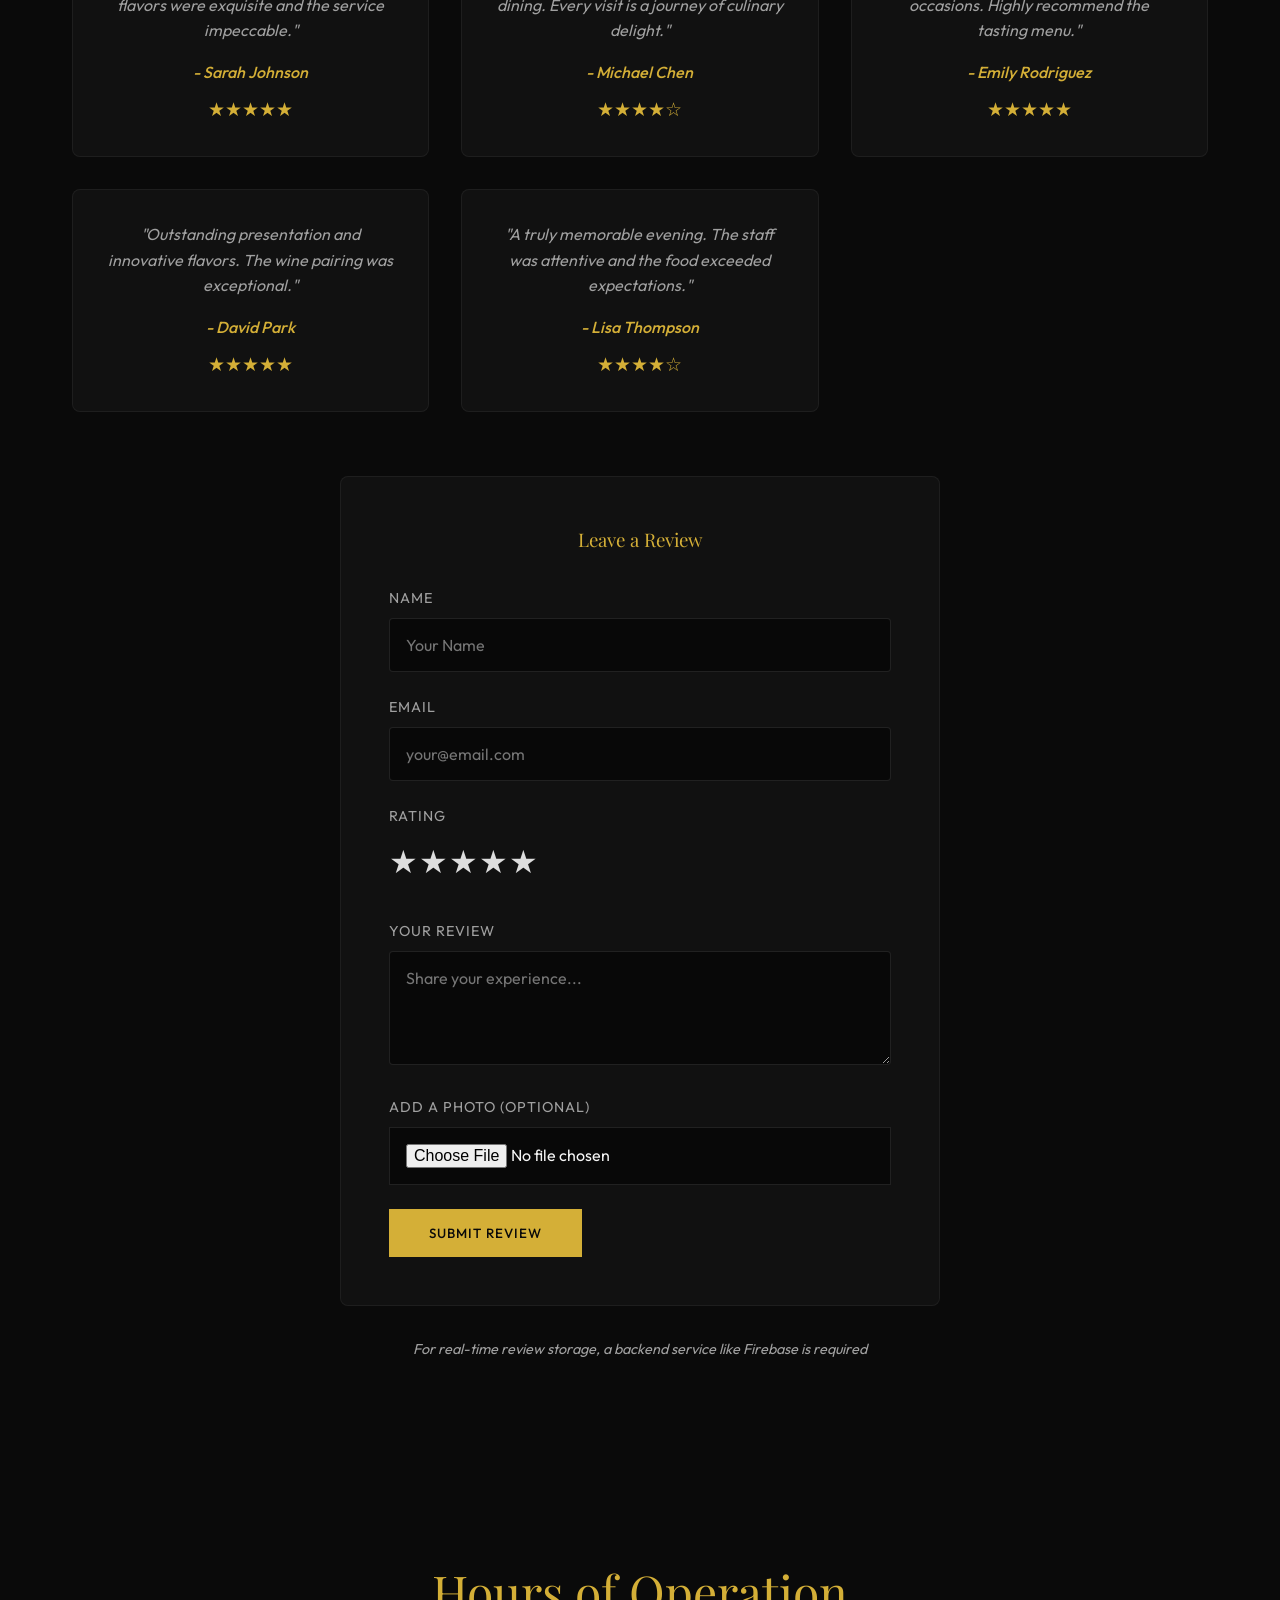
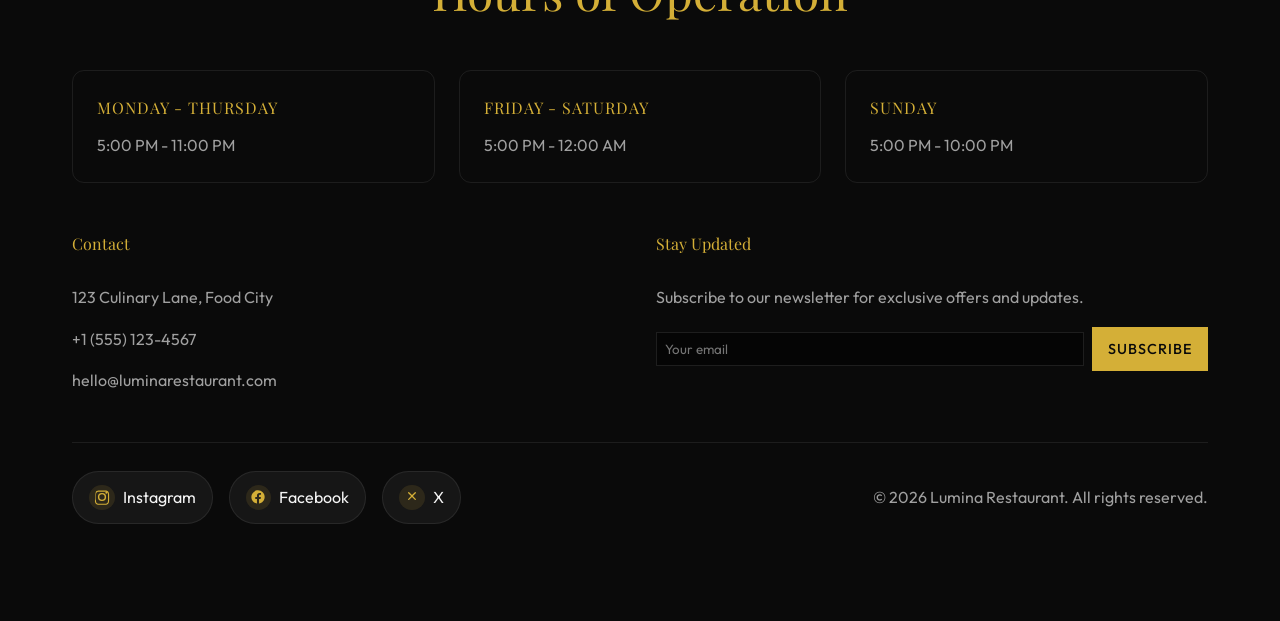
==== commit 60d1b905: "index.html" ====
--- a/index.html
+++ b/index.html
@@ -396,21 +396,15 @@
 
   <button type="submit" class="submit-btn">Request Reservation</button>
 
-<form name="reviews" method="POST" data-netlify="true">
-
+<form name="reviews" method="POST" action="/success.html" data-netlify="true">
+  
   <input type="hidden" name="form-name" value="reviews">
 
-  <div class="input-group">
-    <input type="text" name="name" required placeholder=" ">
-    <label>Your Name</label>
-  </div>
-
-  <div class="input-group">
-    <textarea name="review" required placeholder=" "></textarea>
-    <label>Your Review</label>
-  </div>
-
-  <button type="submit" class="submit-btn">Submit Review</button>
+  <input type="text" name="name" required placeholder="Your Name">
+
+  <textarea name="review" required placeholder="Your Review"></textarea>
+
+  <button type="submit">Submit Review</button>
 
 </form>
                 </div>
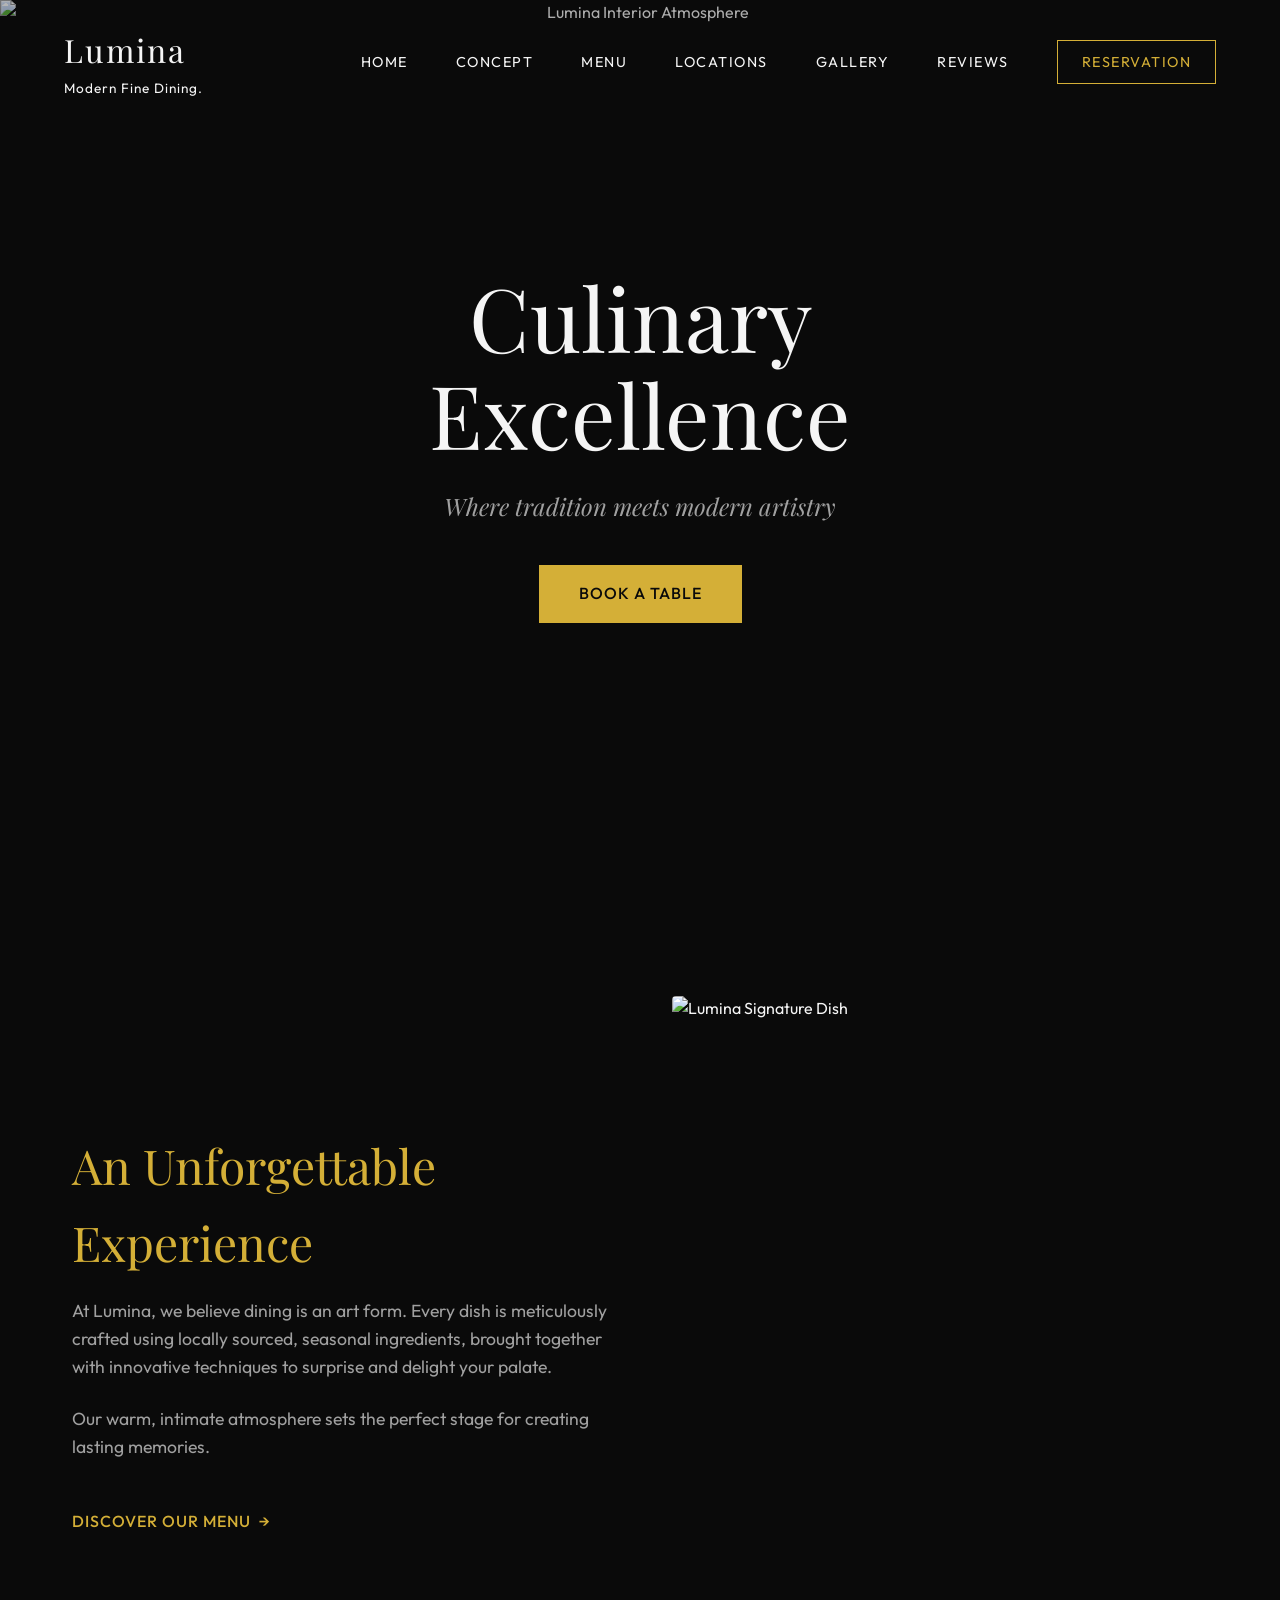
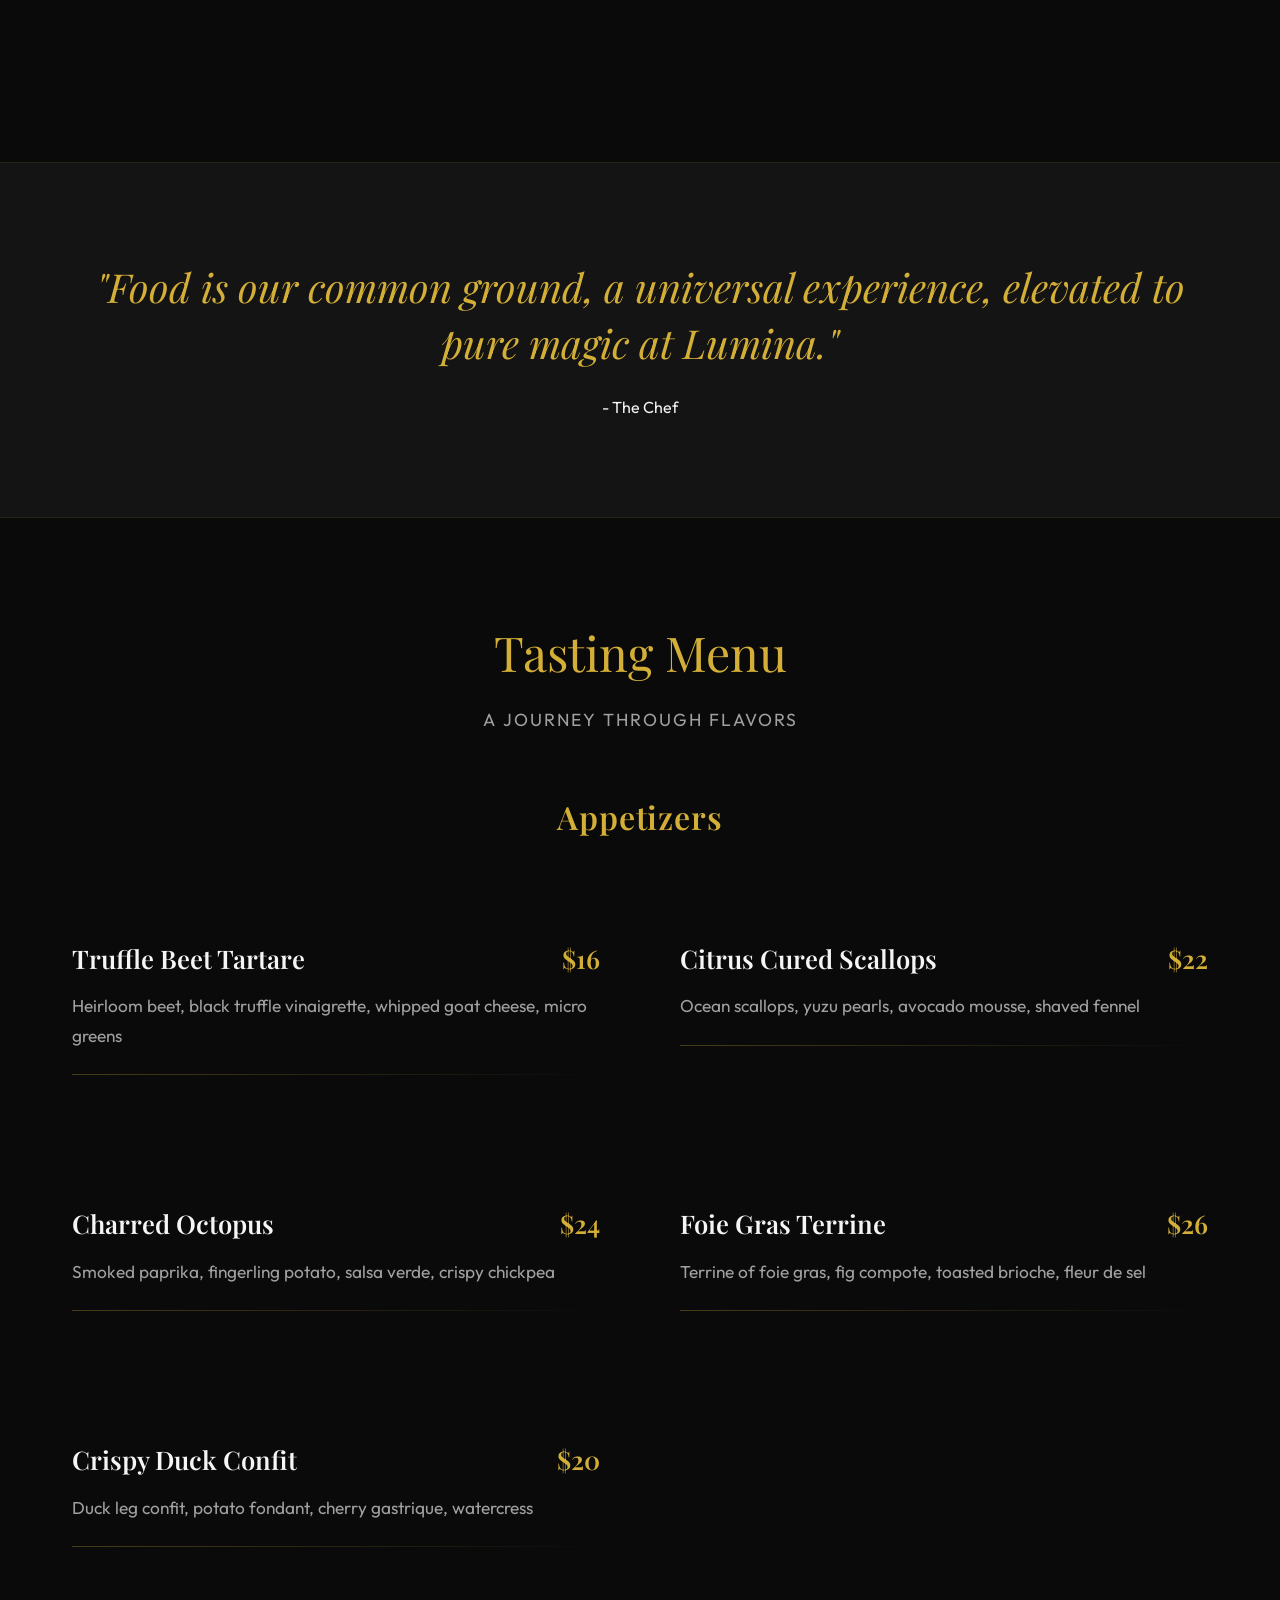
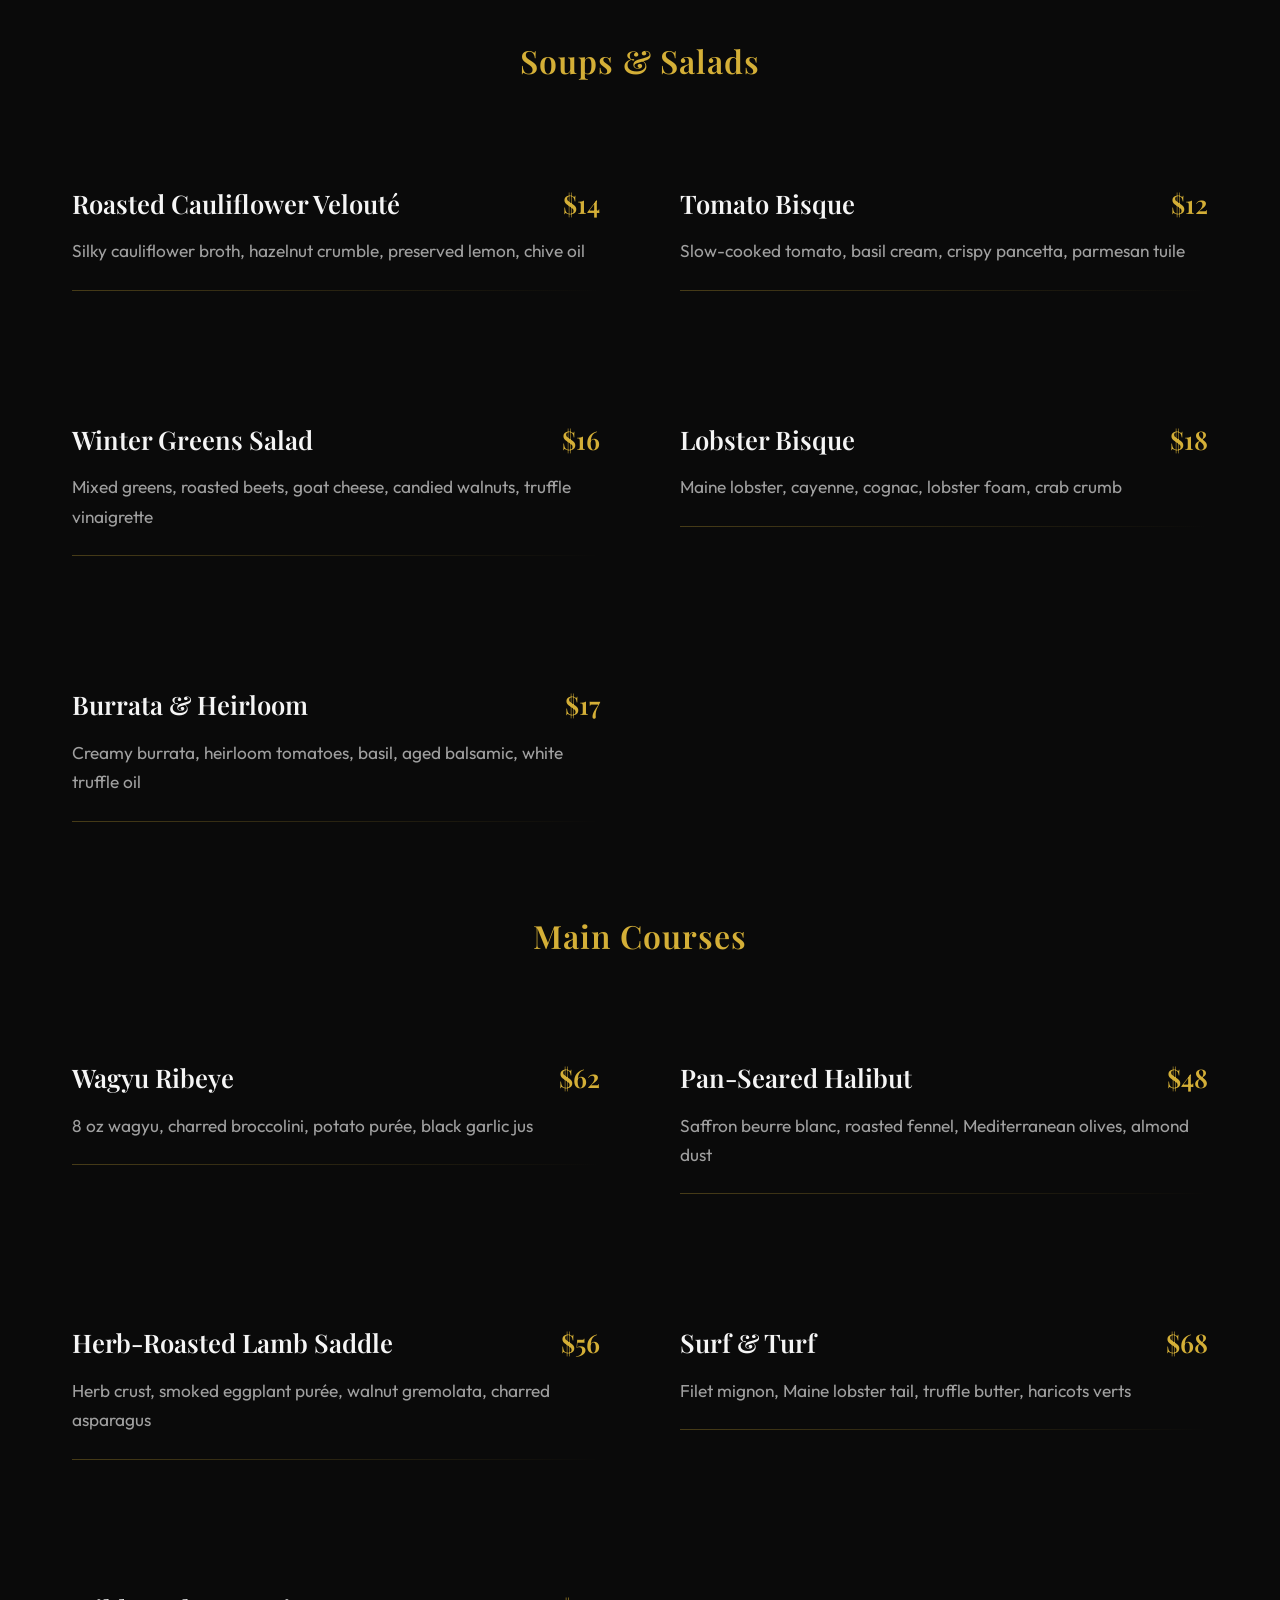
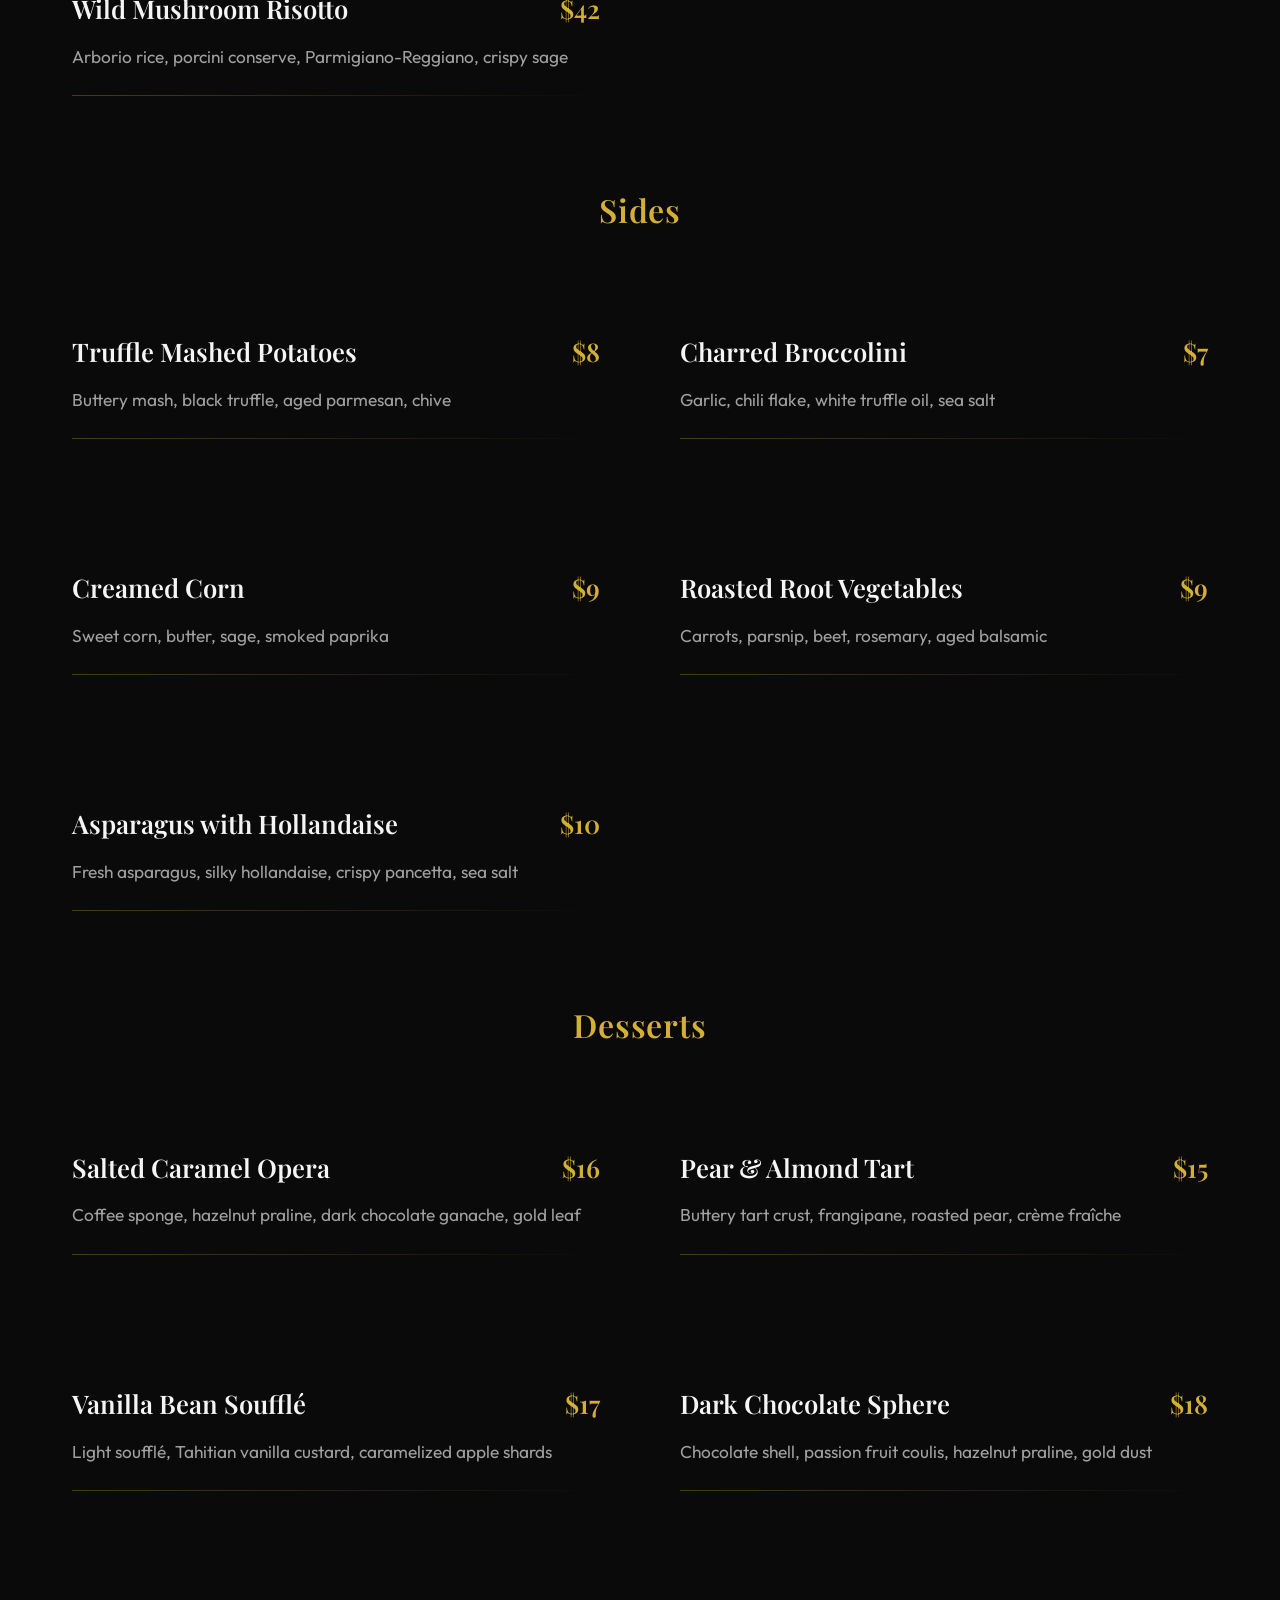
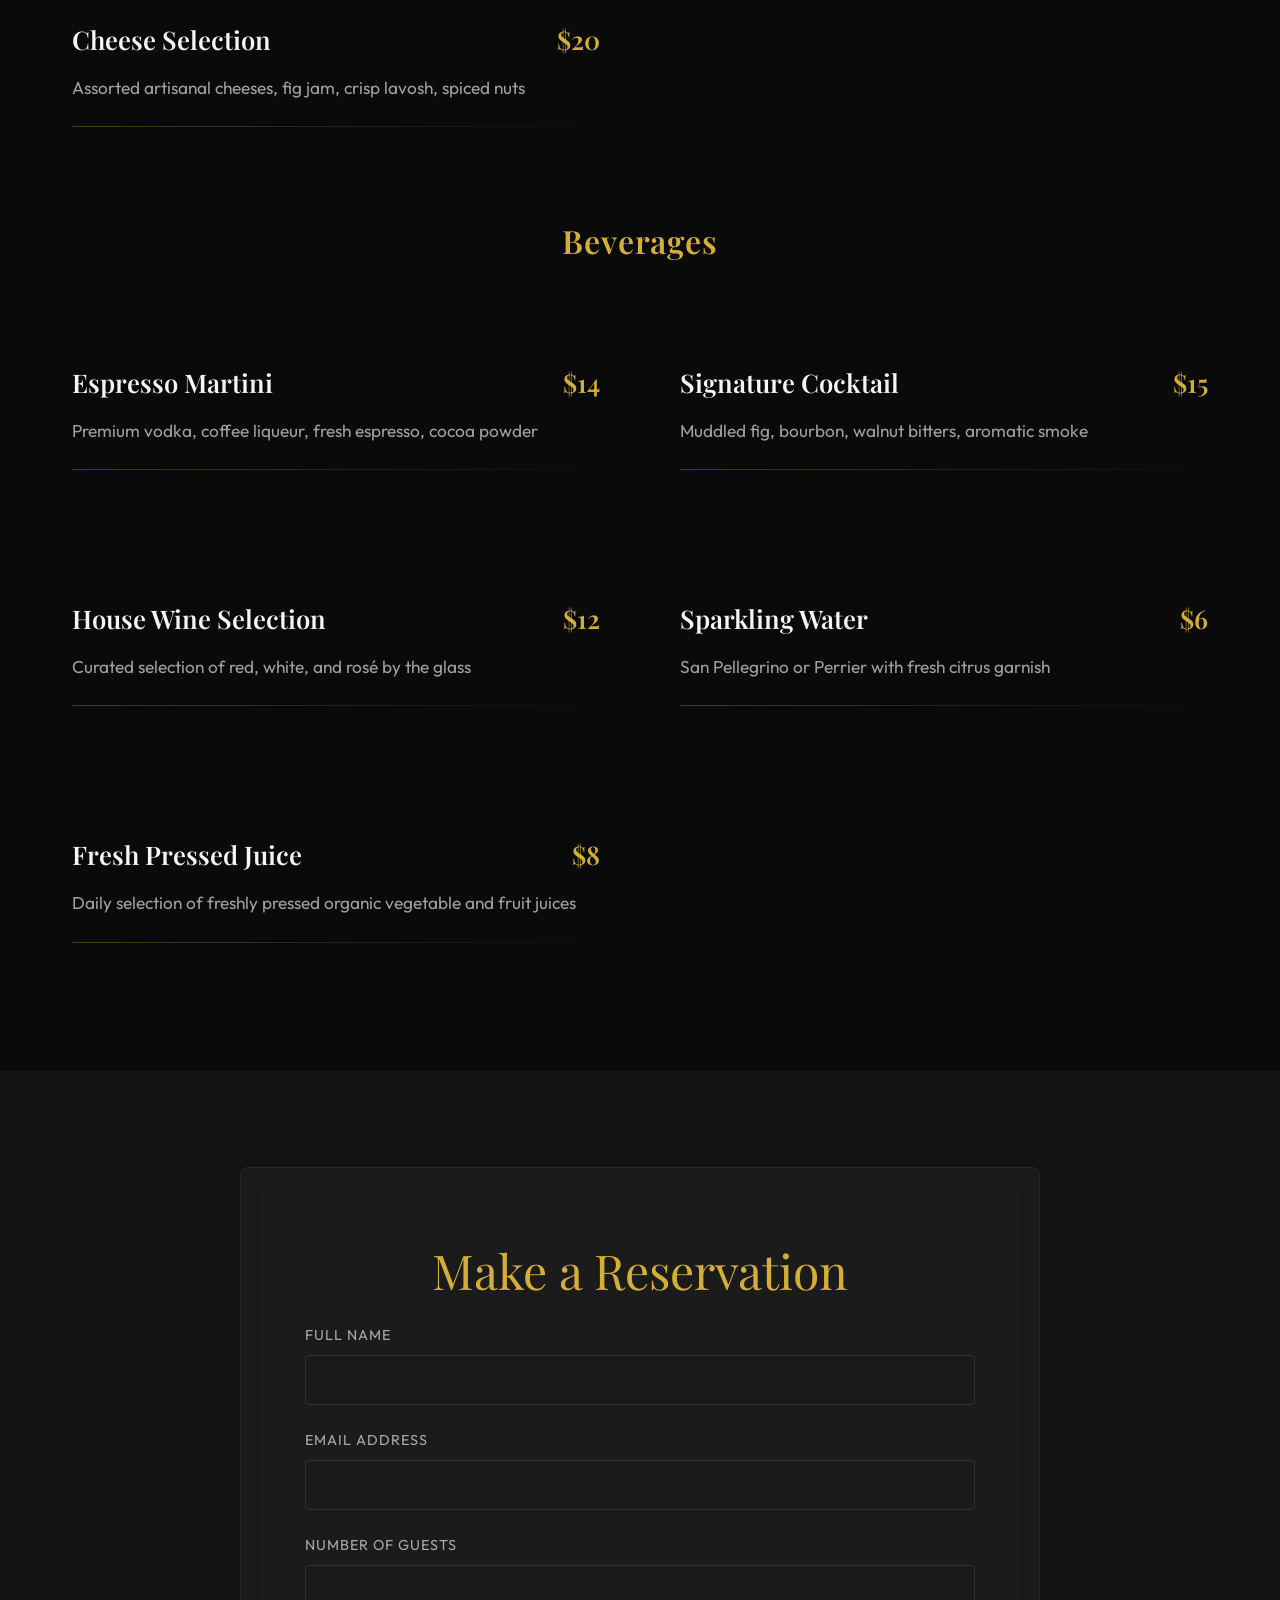
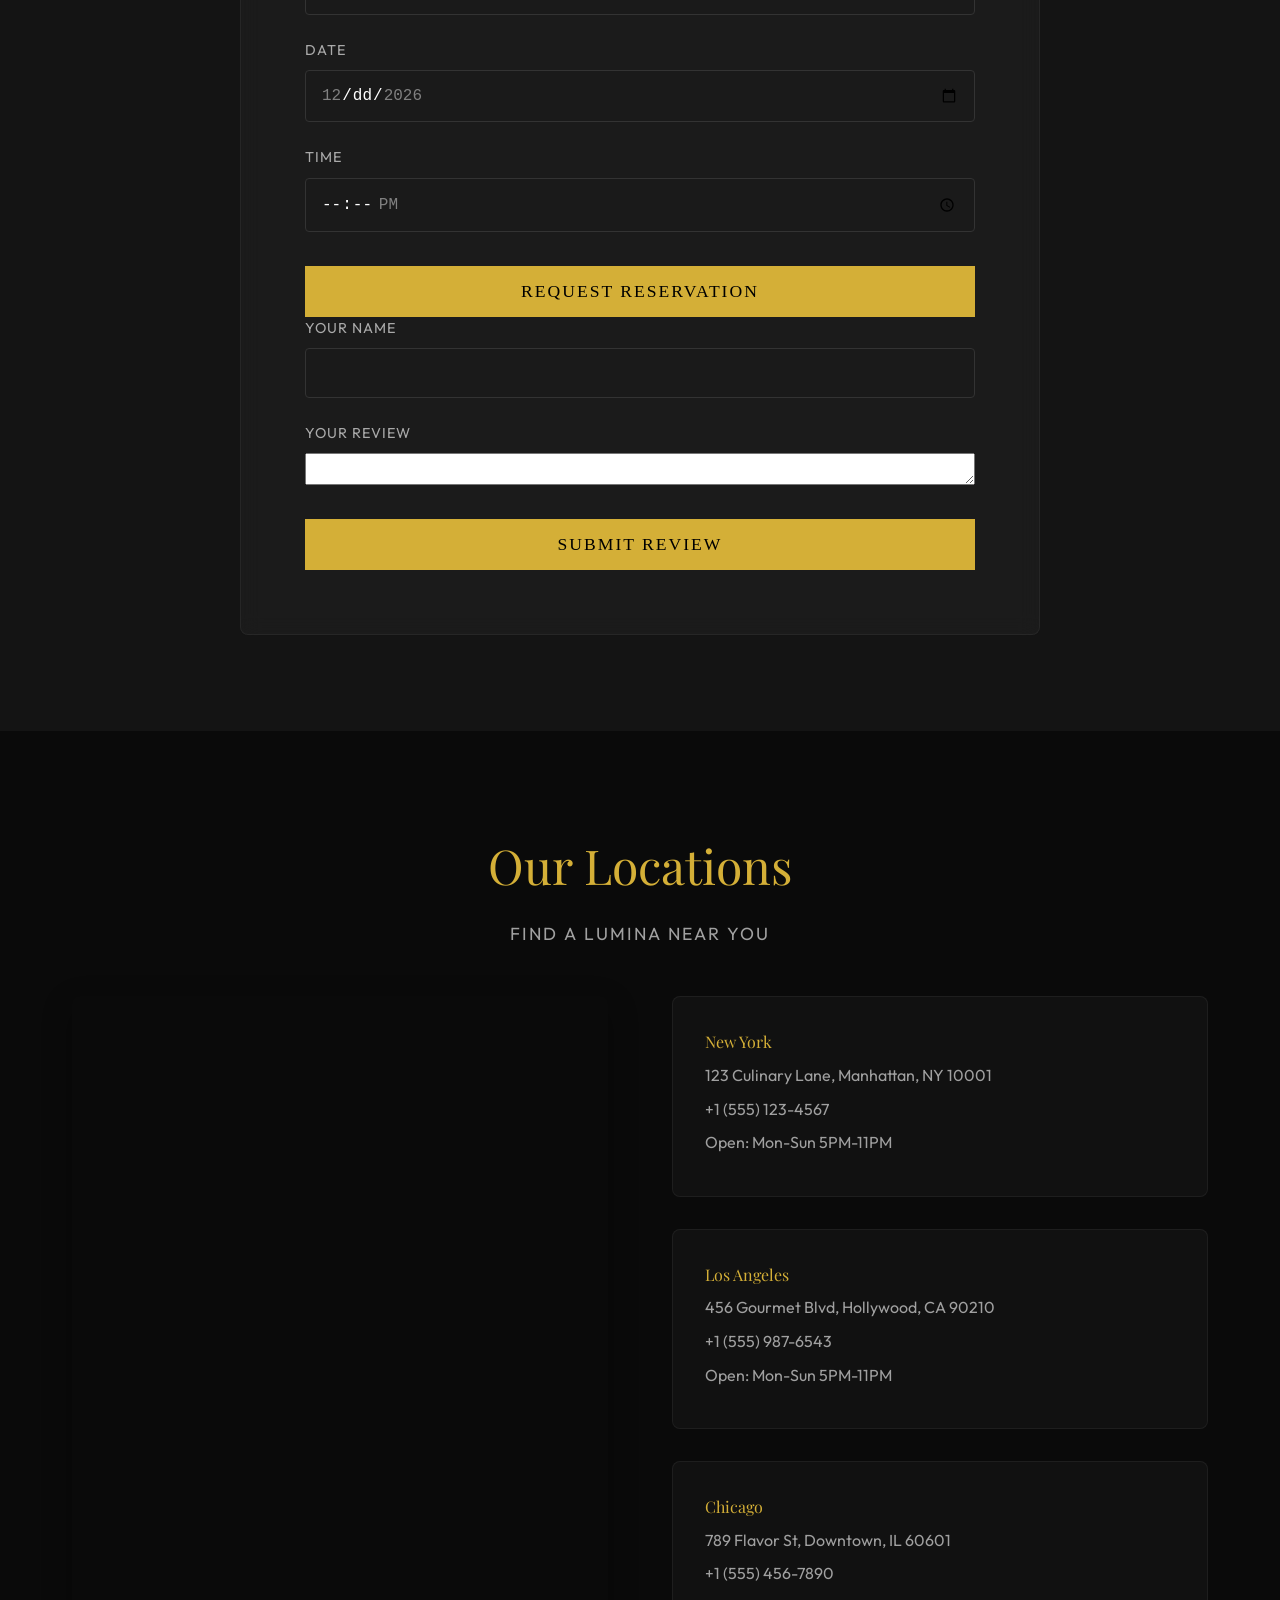
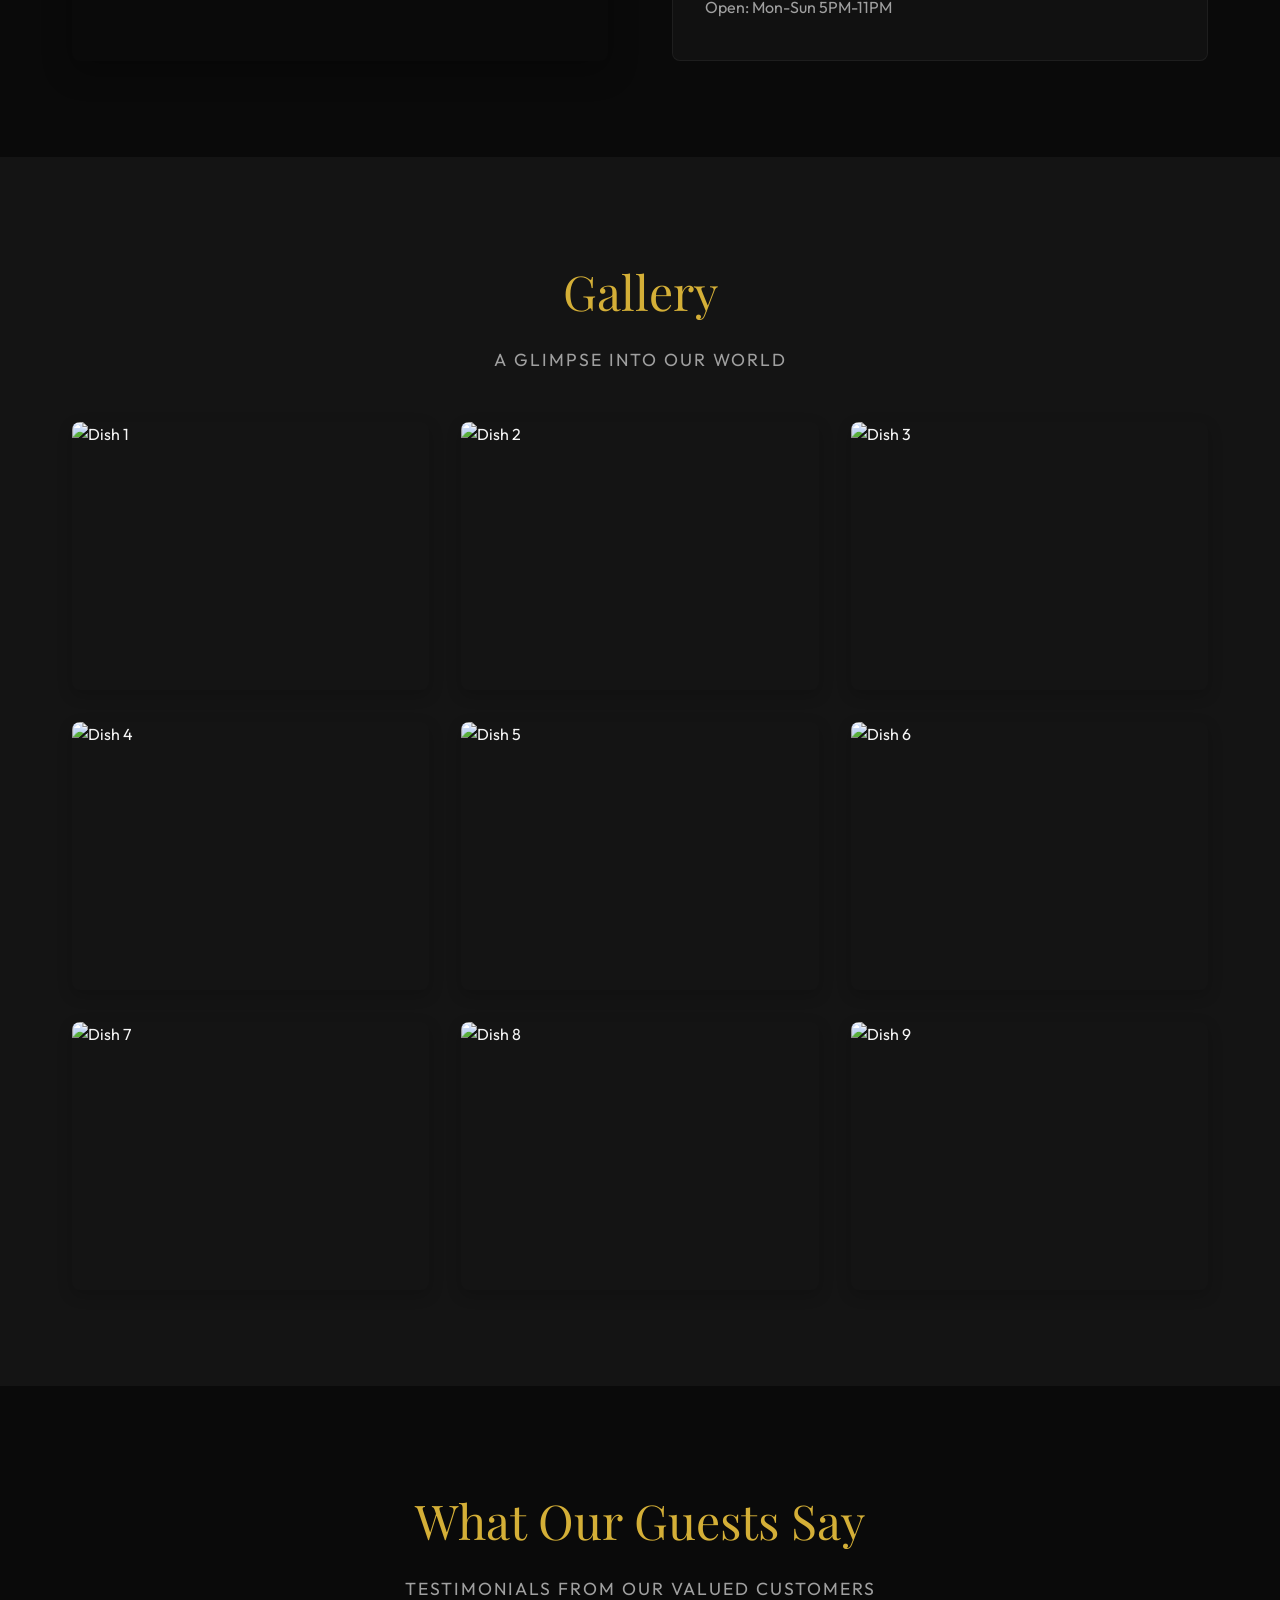
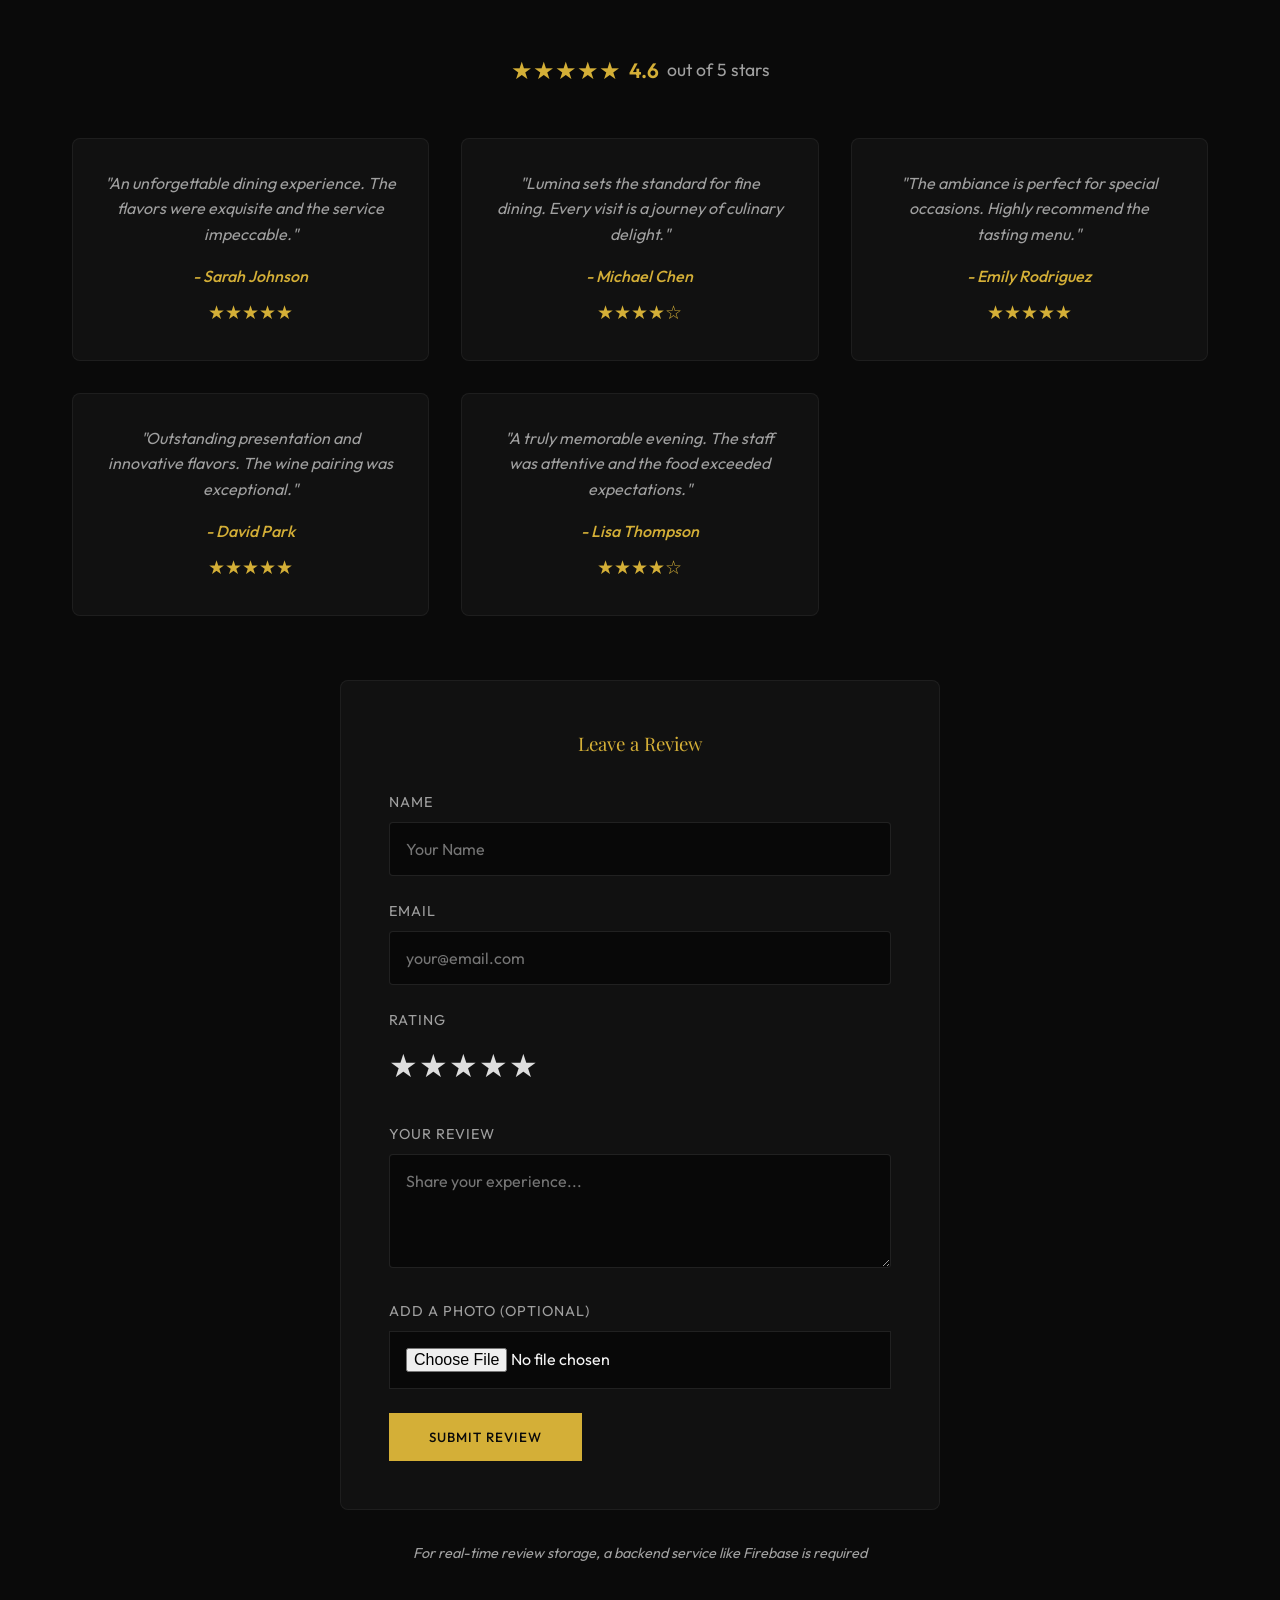
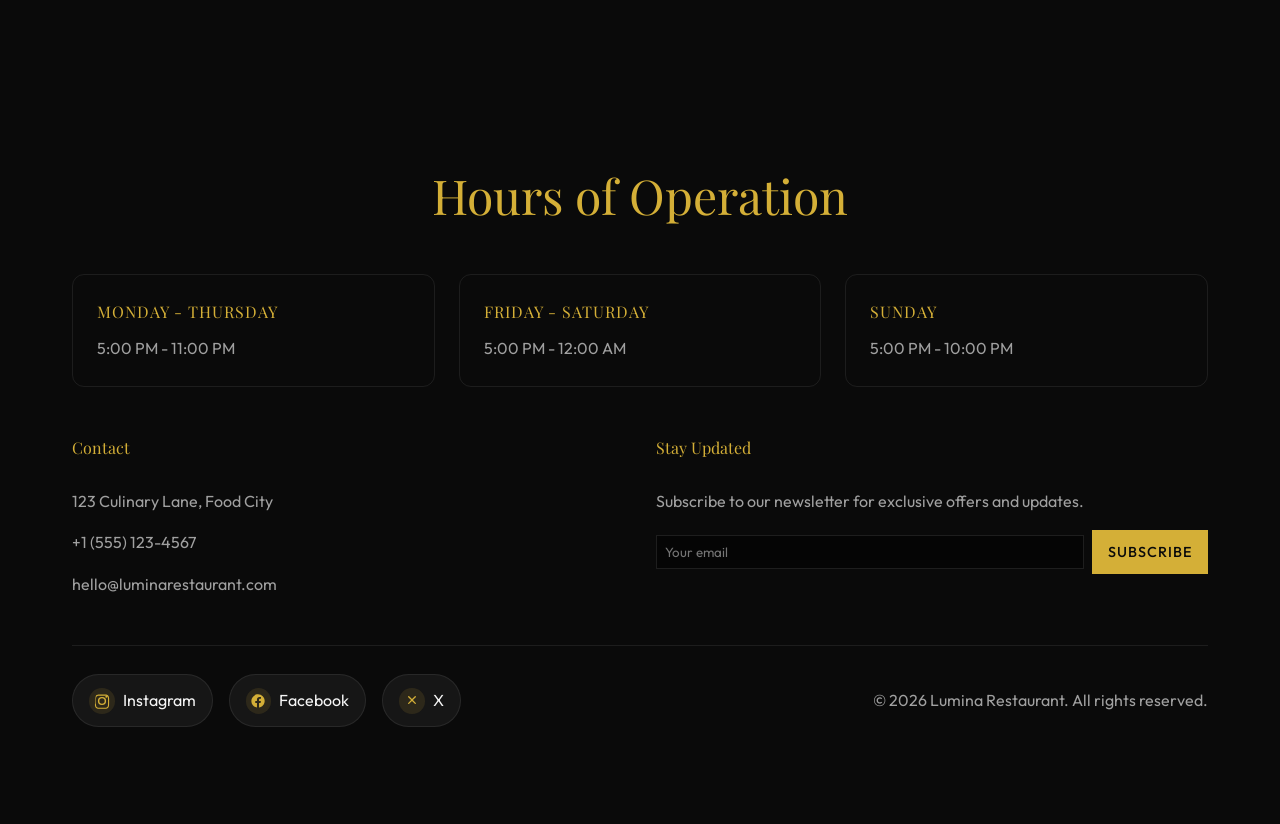
==== commit 0ab86c43: "index.html" ====
--- a/index.html
+++ b/index.html
@@ -396,15 +396,31 @@
 
   <button type="submit" class="submit-btn">Request Reservation</button>
 
-<form name="reviews" method="POST" action="/success.html" data-netlify="true">
-  
+<form name="reviews" method="POST" data-netlify="true" data-netlify-honeypot="bot-field" action="/success.html">
+
+  <!-- required Netlify form identifier -->
   <input type="hidden" name="form-name" value="reviews">
 
-  <input type="text" name="name" required placeholder="Your Name">
-
-  <textarea name="review" required placeholder="Your Review"></textarea>
-
-  <button type="submit">Submit Review</button>
+  <!-- anti-bot field (hidden) -->
+  <p hidden>
+    <label>
+      Don’t fill this out:
+      <input name="bot-field">
+    </label>
+  </p>
+
+  <!-- review inputs -->
+  <div class="input-group">
+    <input type="text" name="name" required placeholder=" ">
+    <label>Your Name</label>
+  </div>
+
+  <div class="input-group">
+    <textarea name="review" required placeholder=" "></textarea>
+    <label>Your Review</label>
+  </div>
+
+  <button type="submit" class="submit-btn">Submit Review</button>
 
 </form>
                 </div>
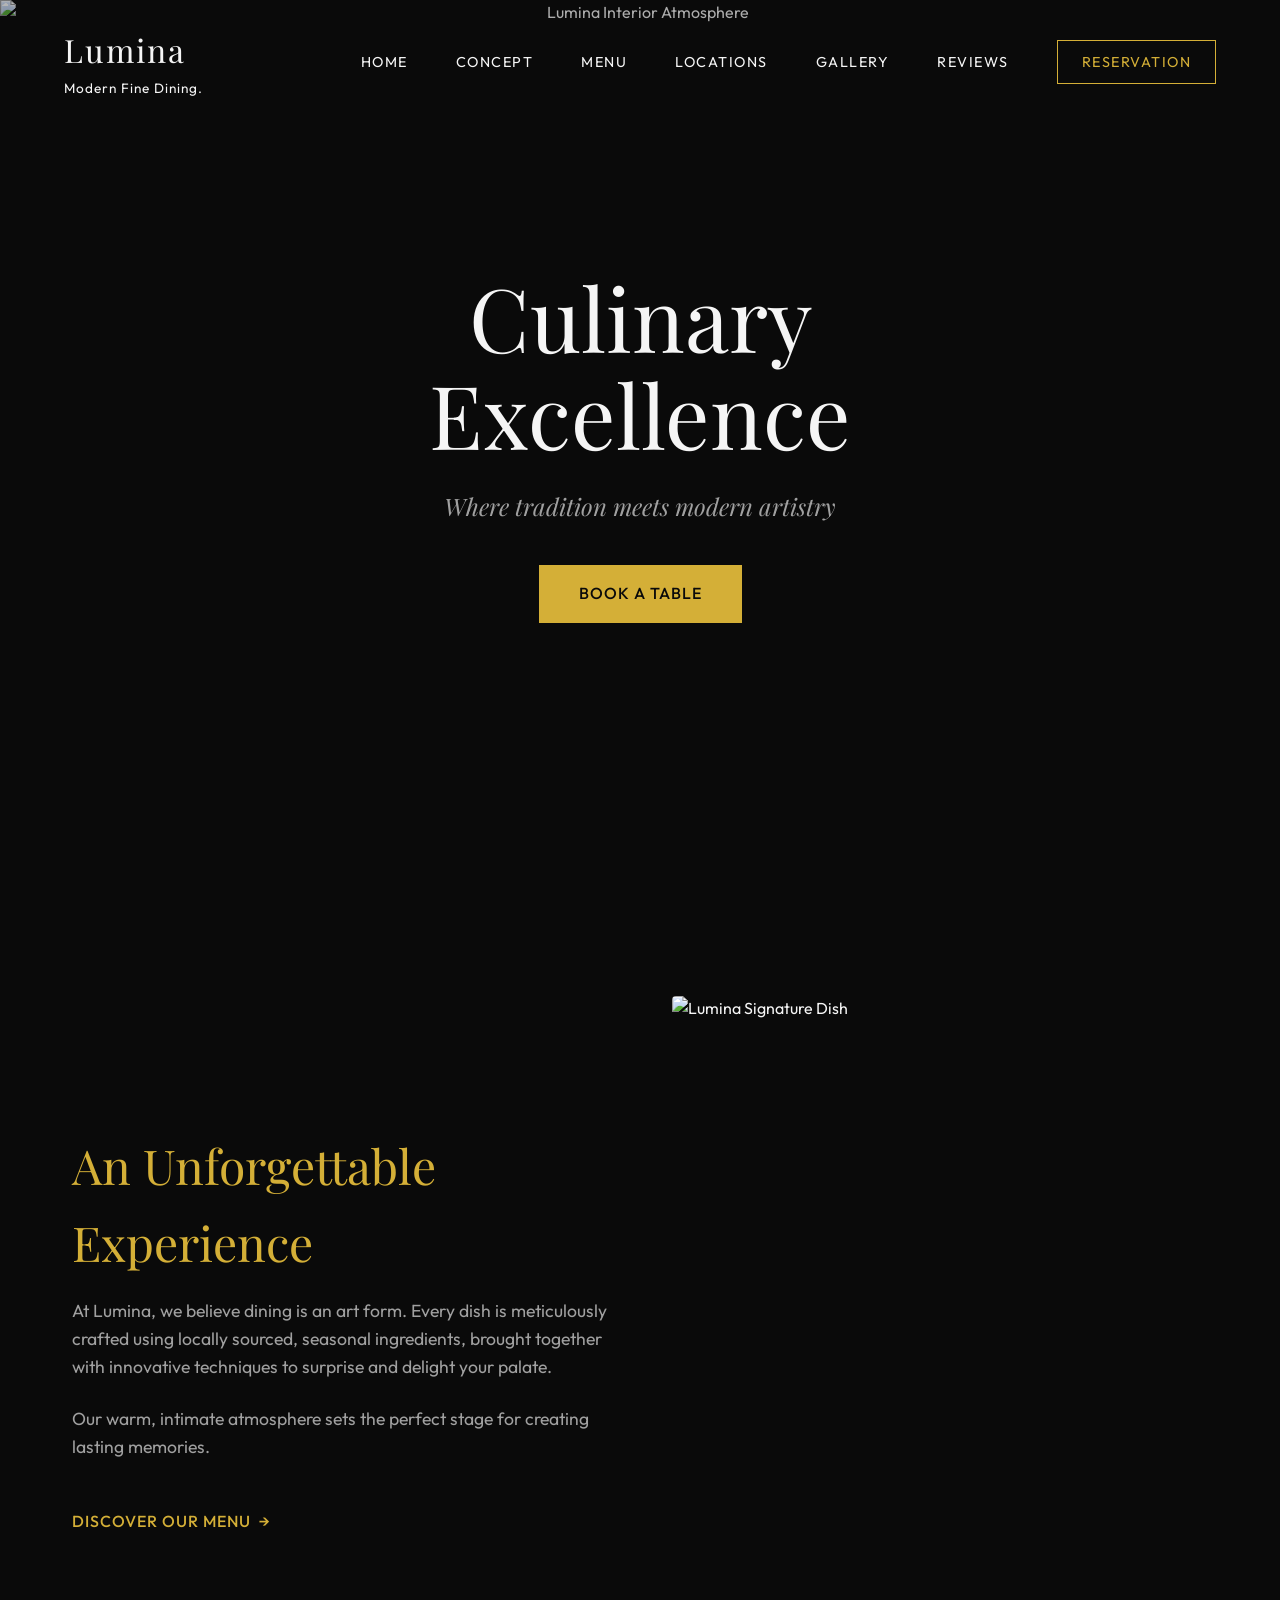
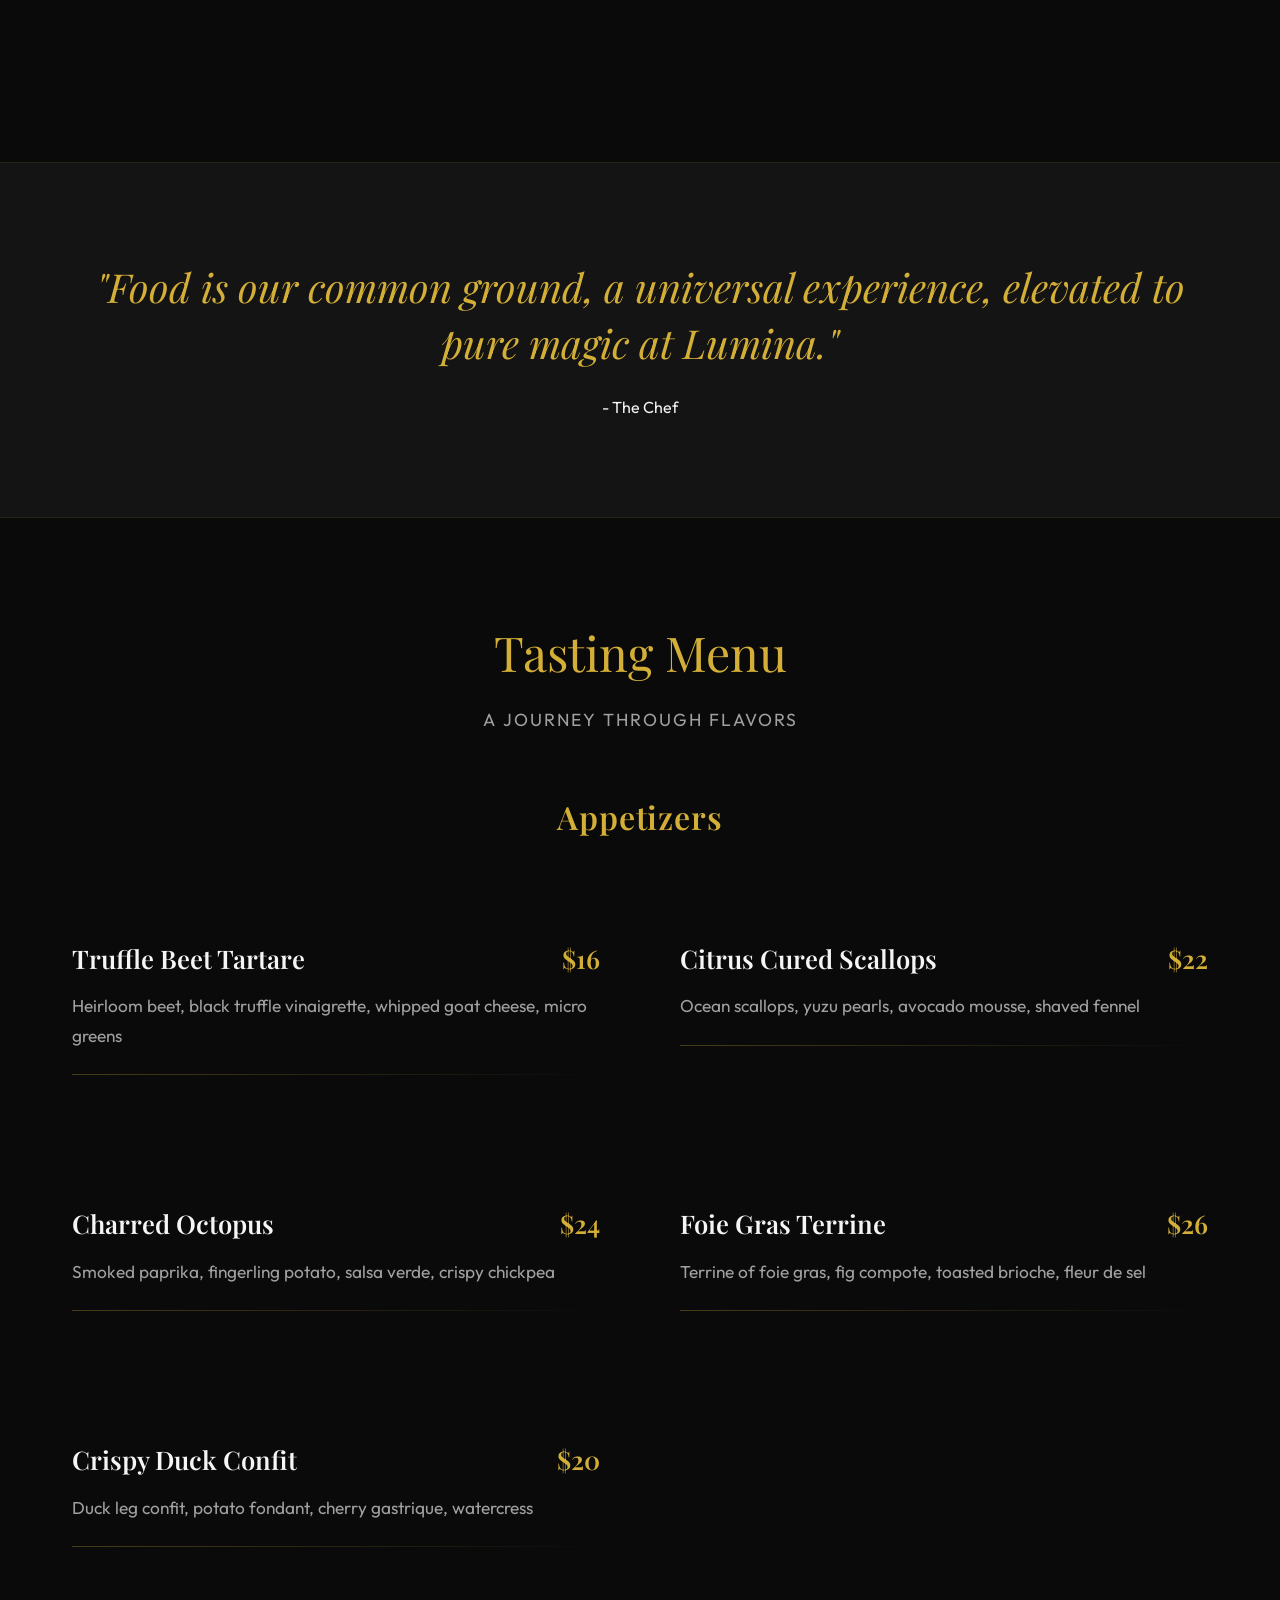
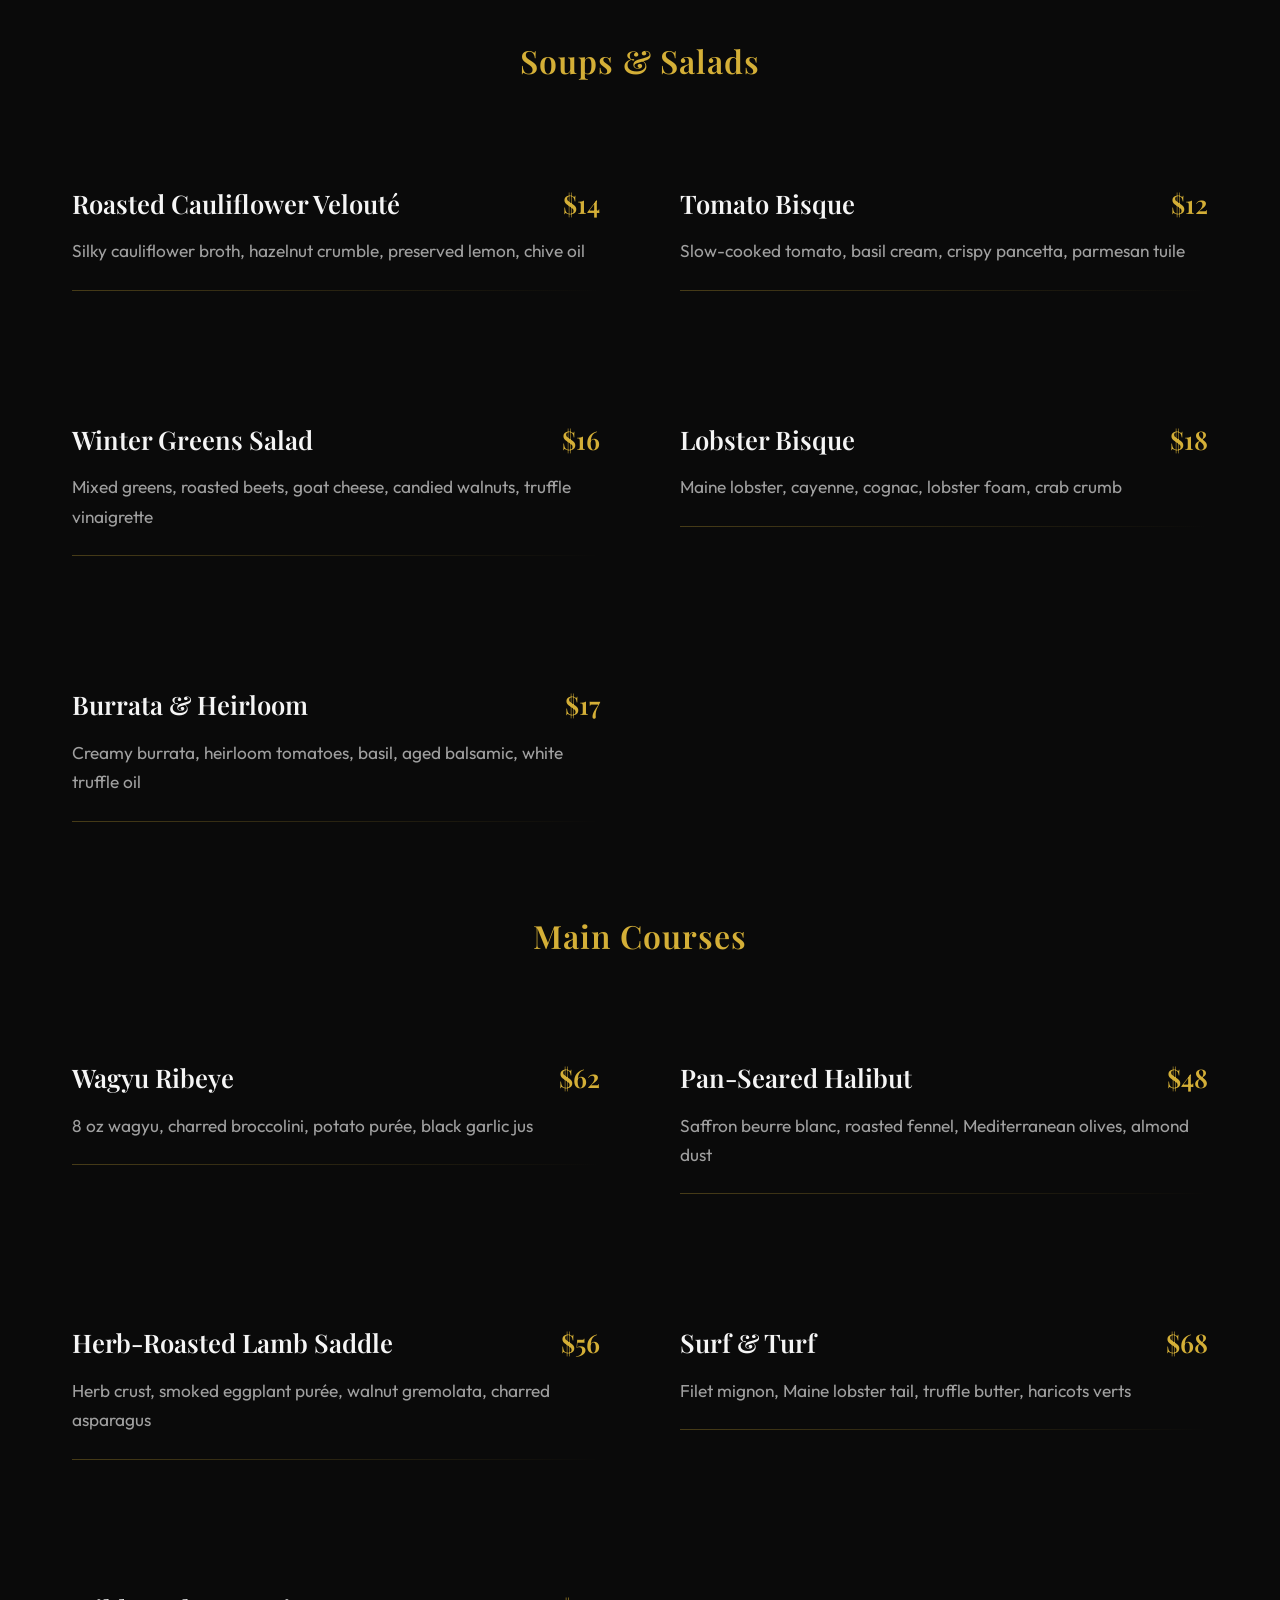
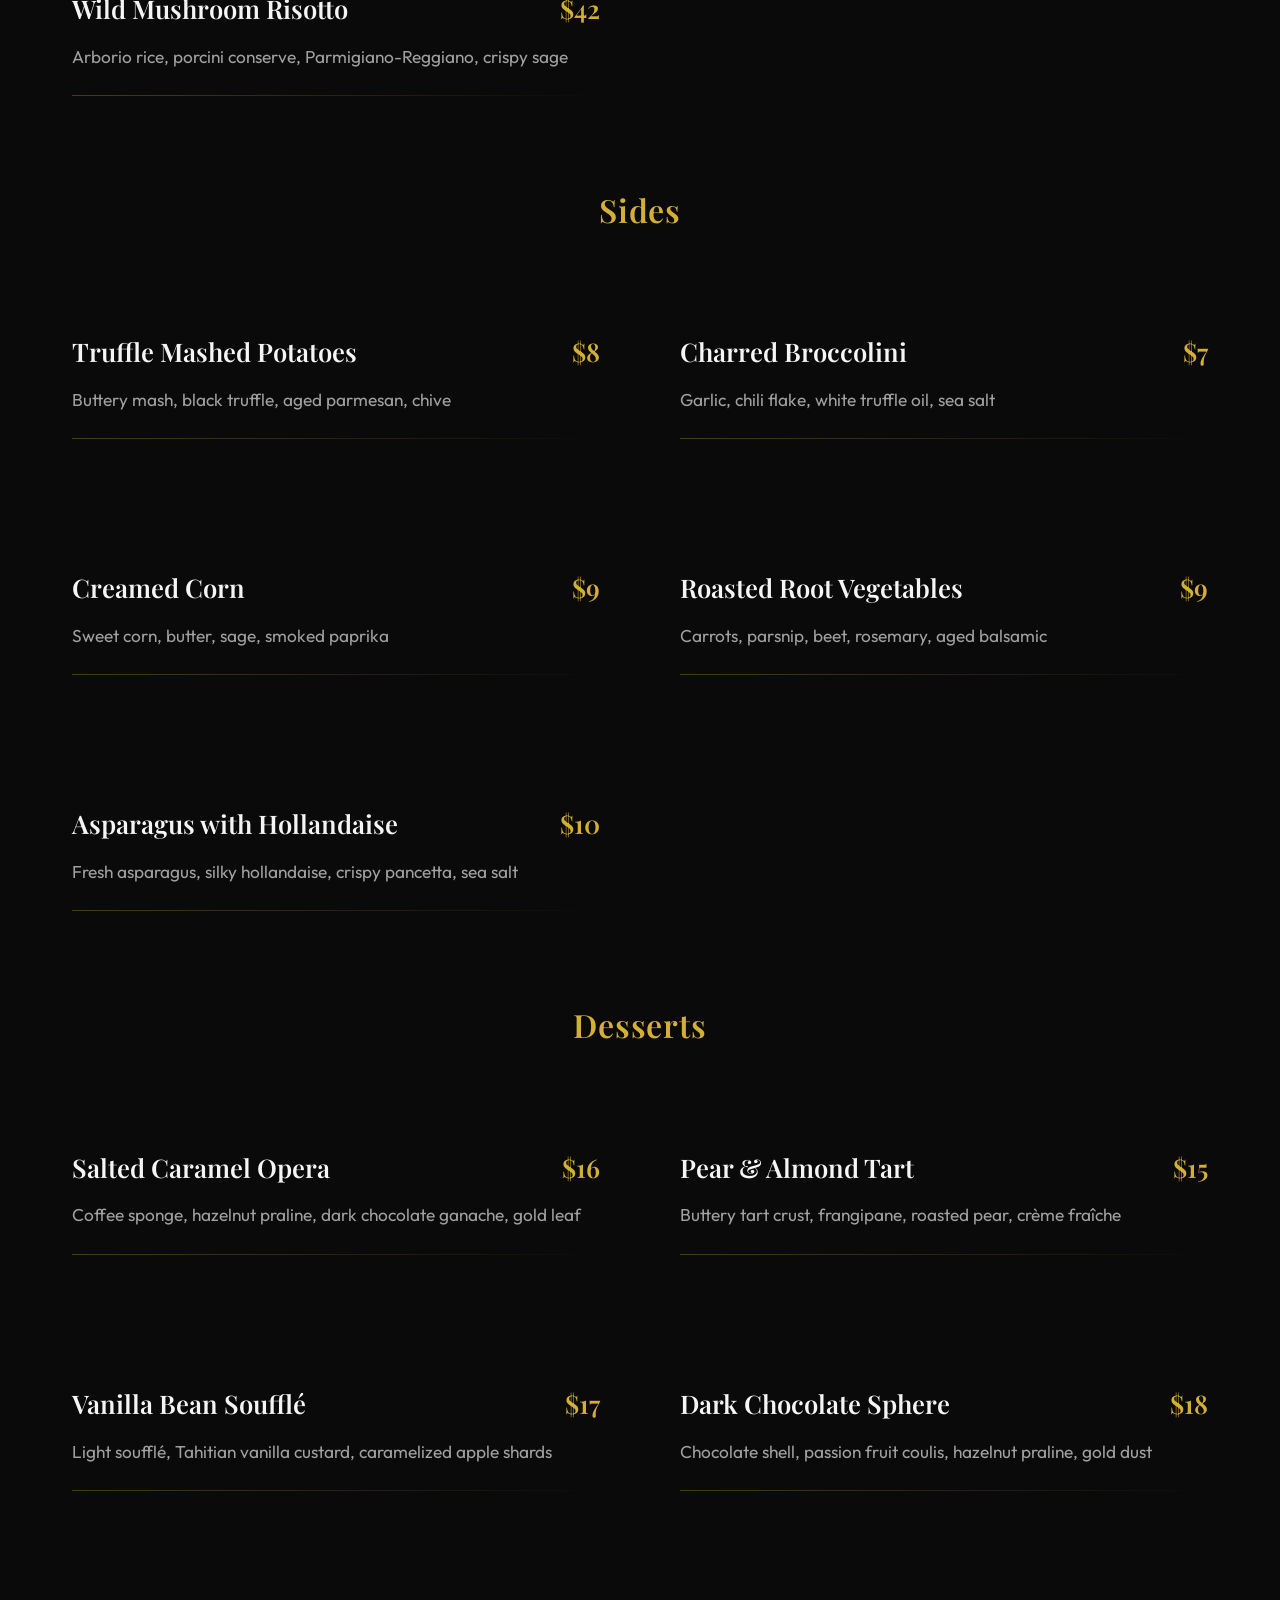
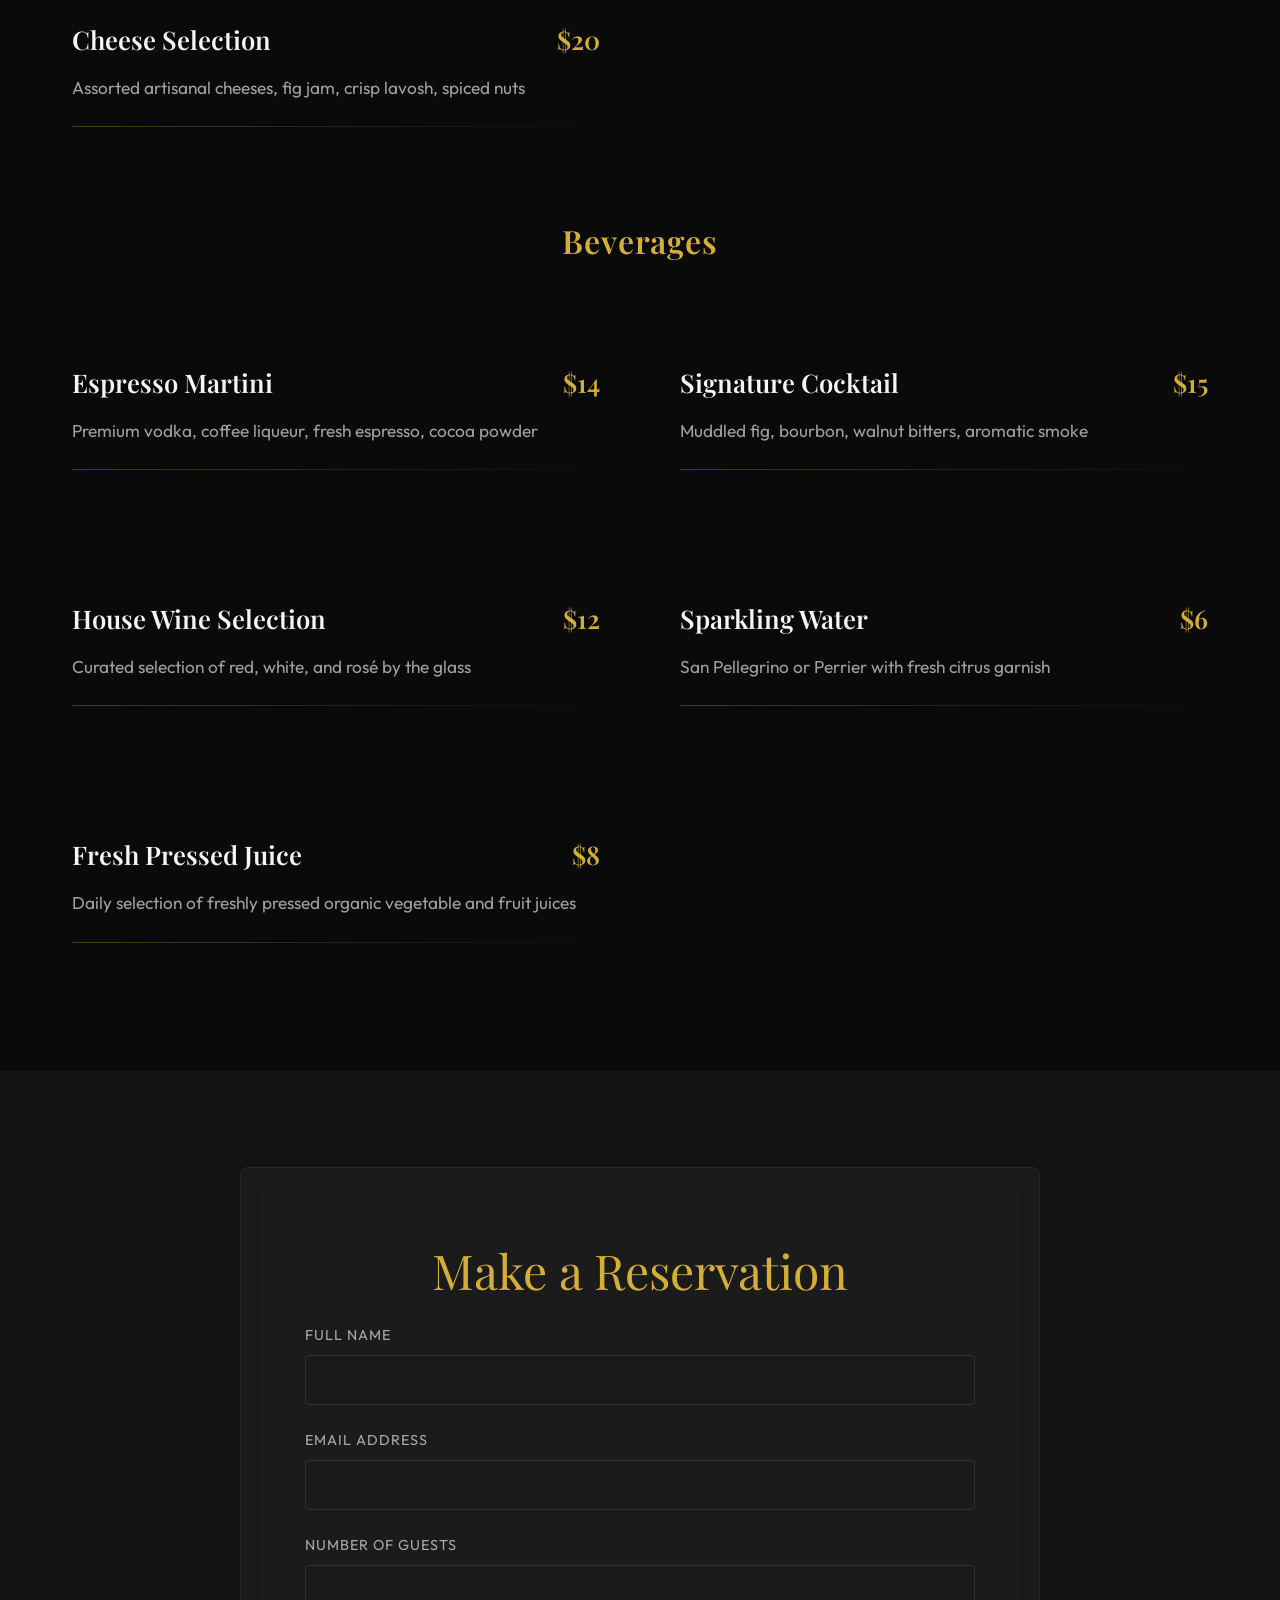
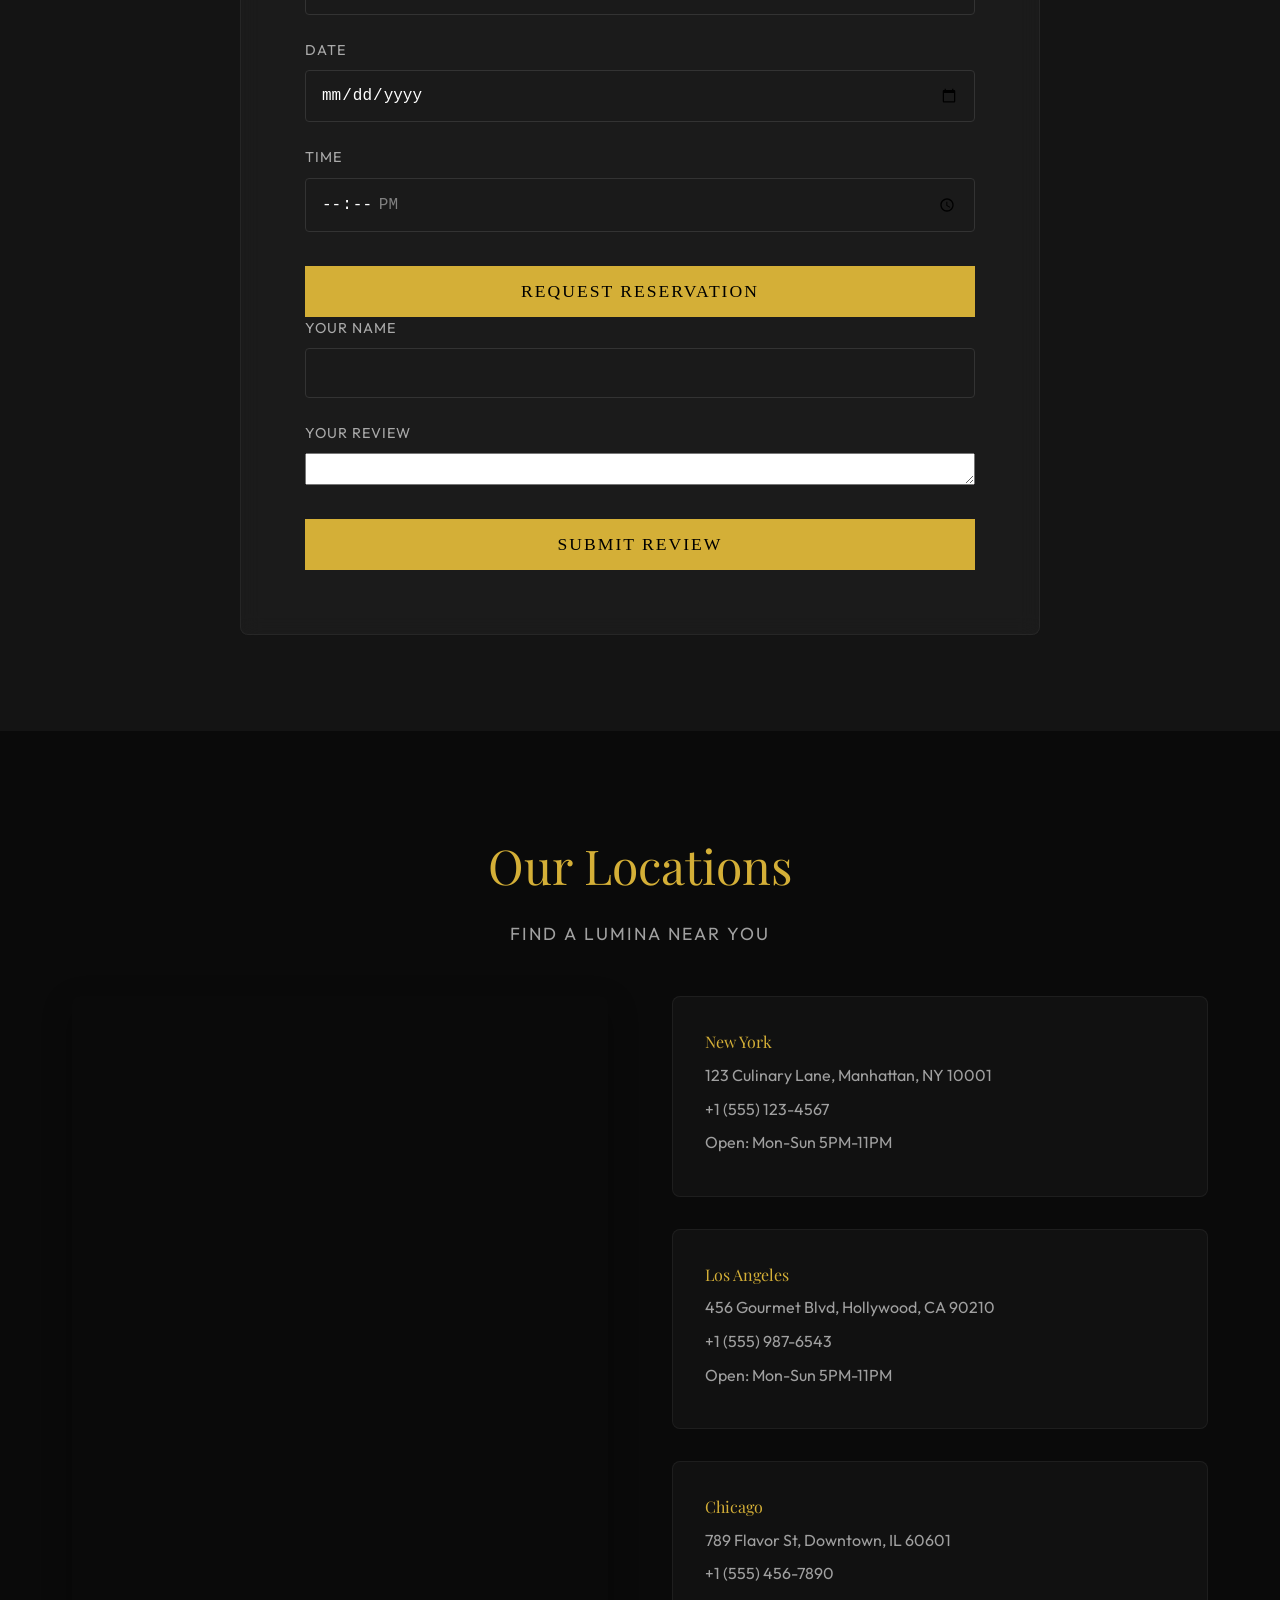
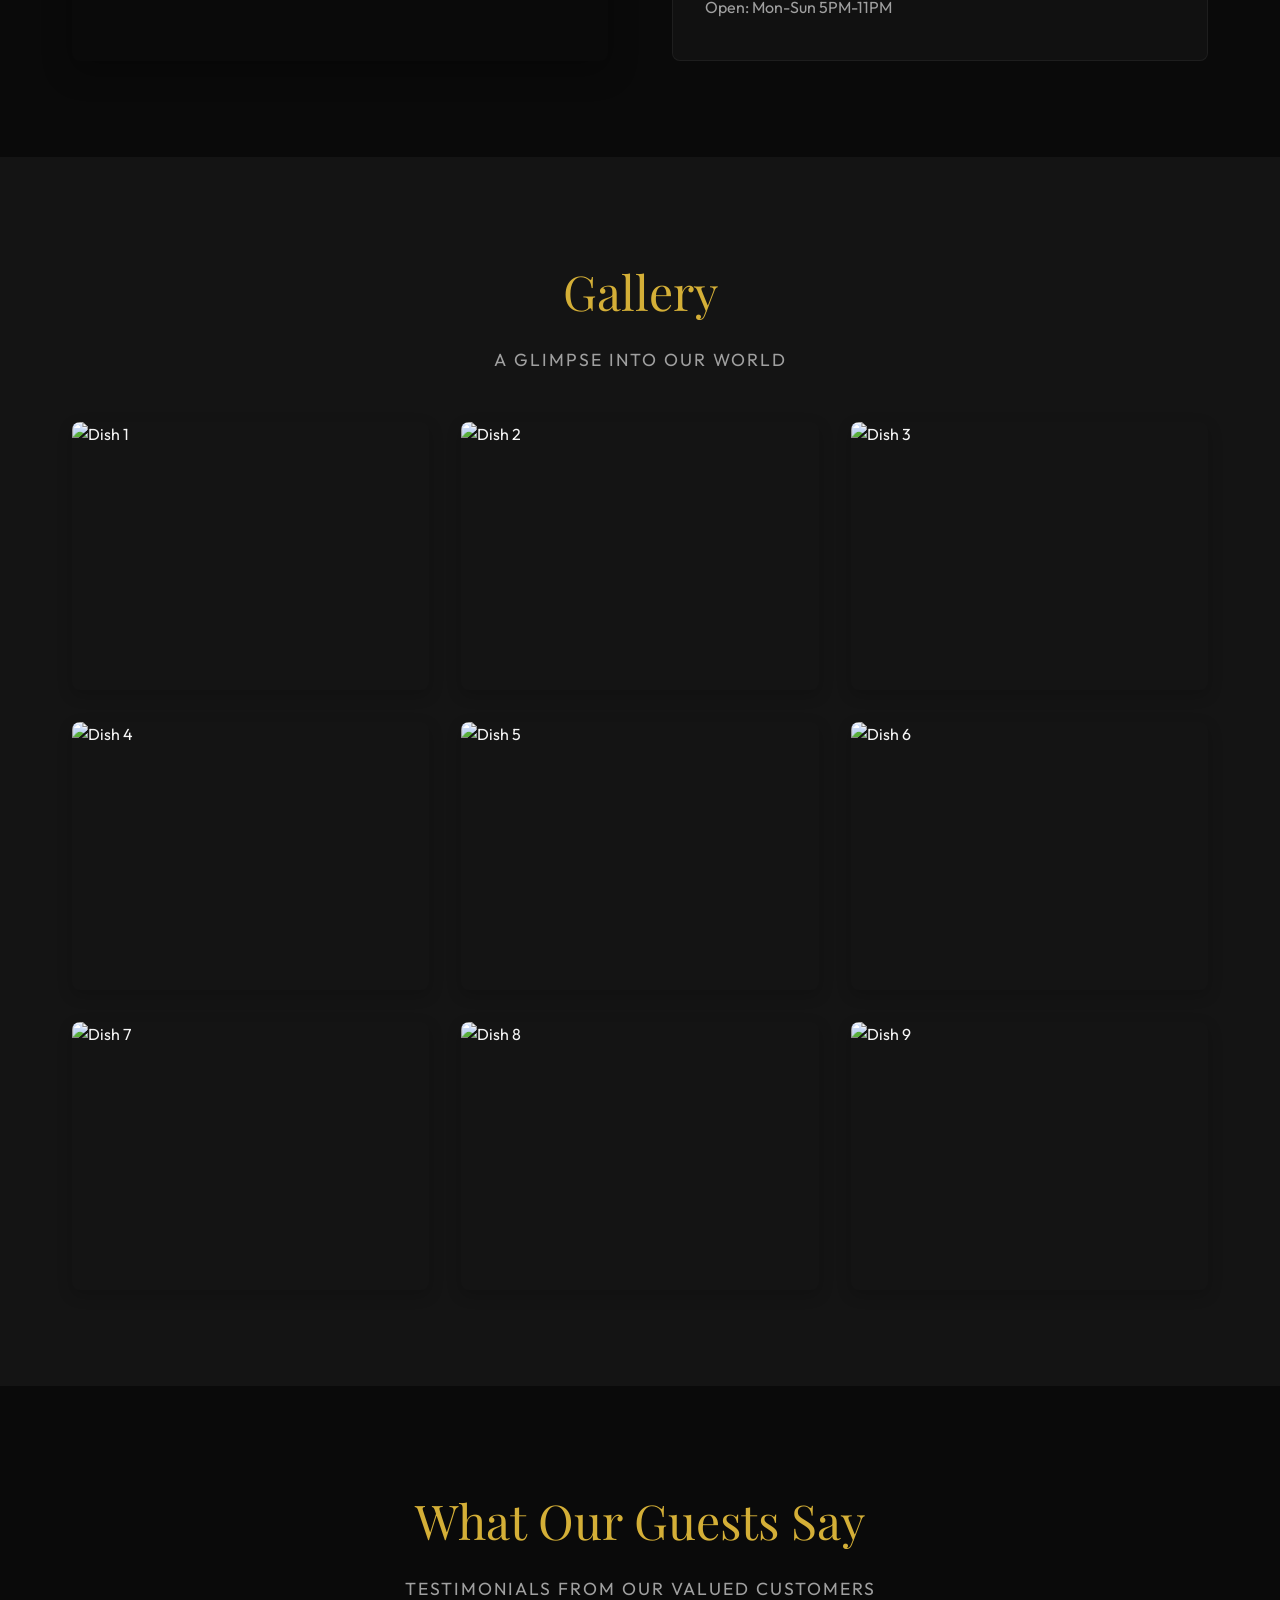
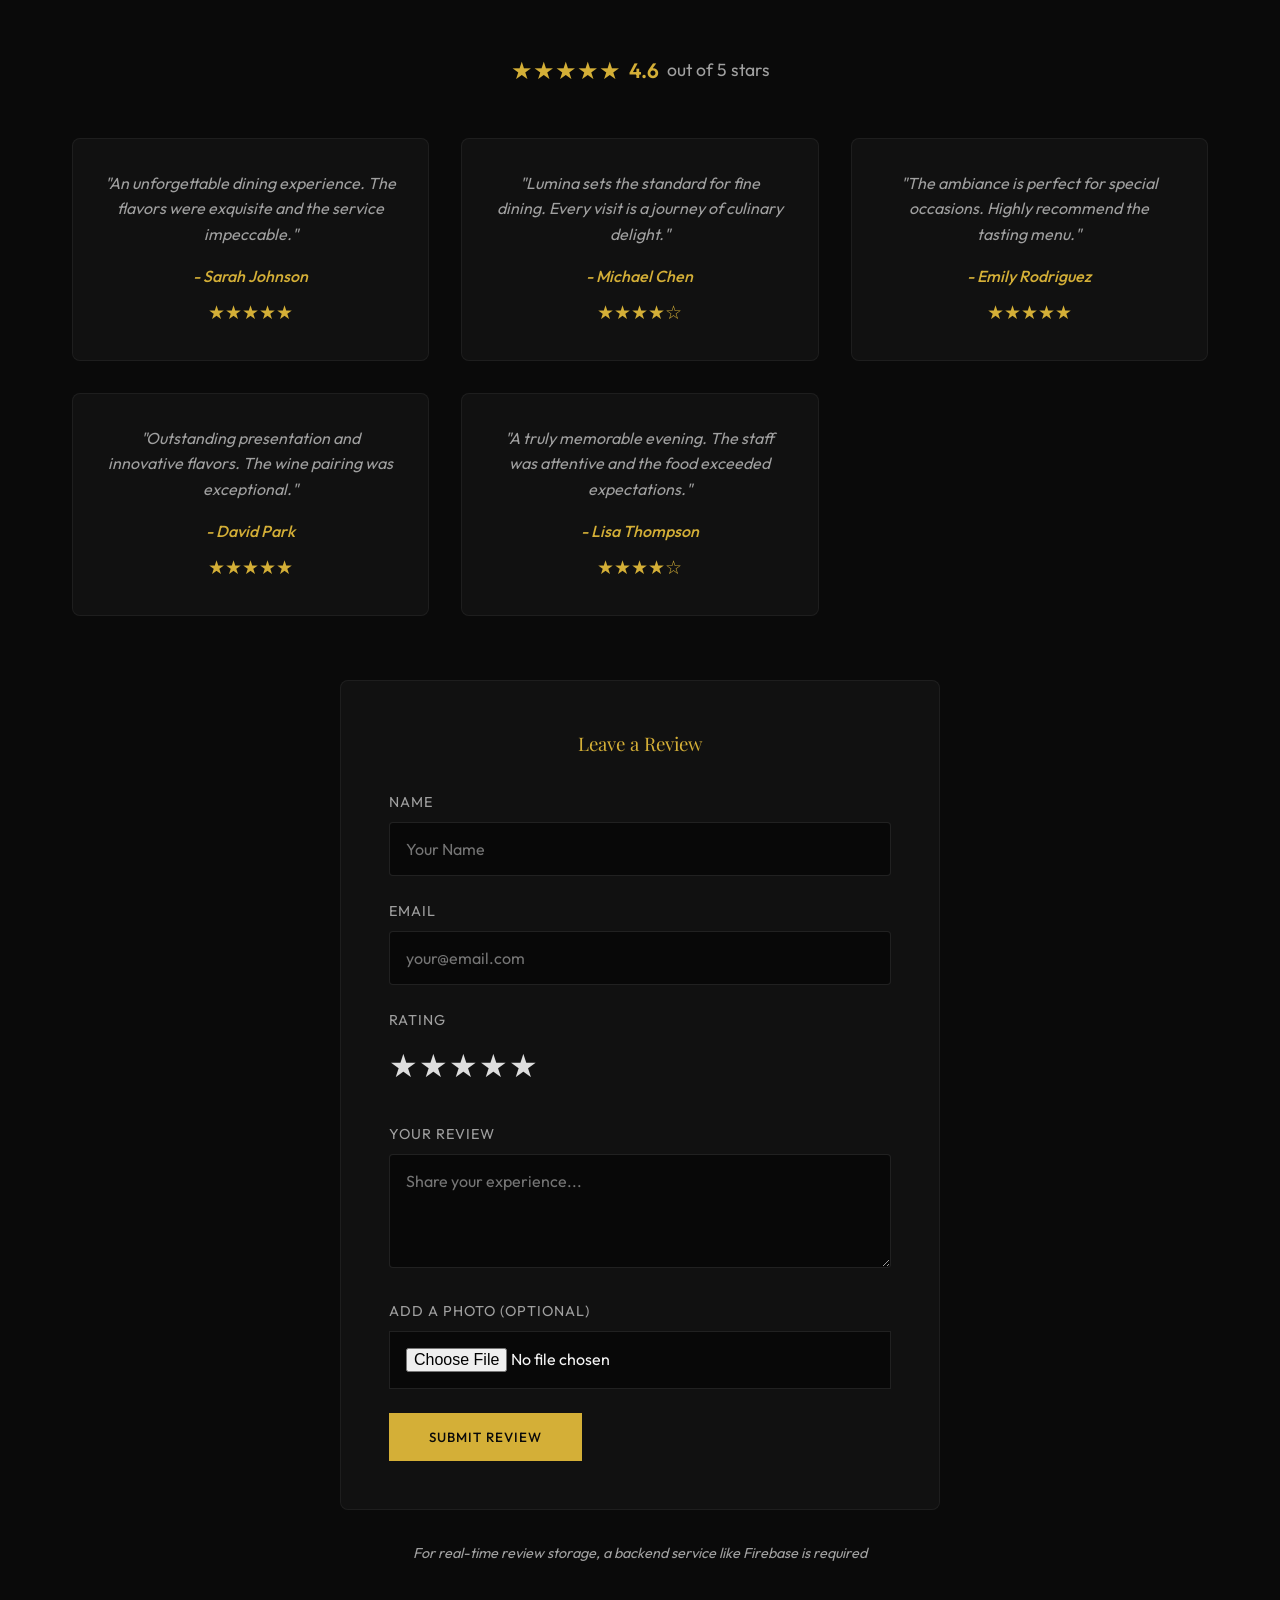
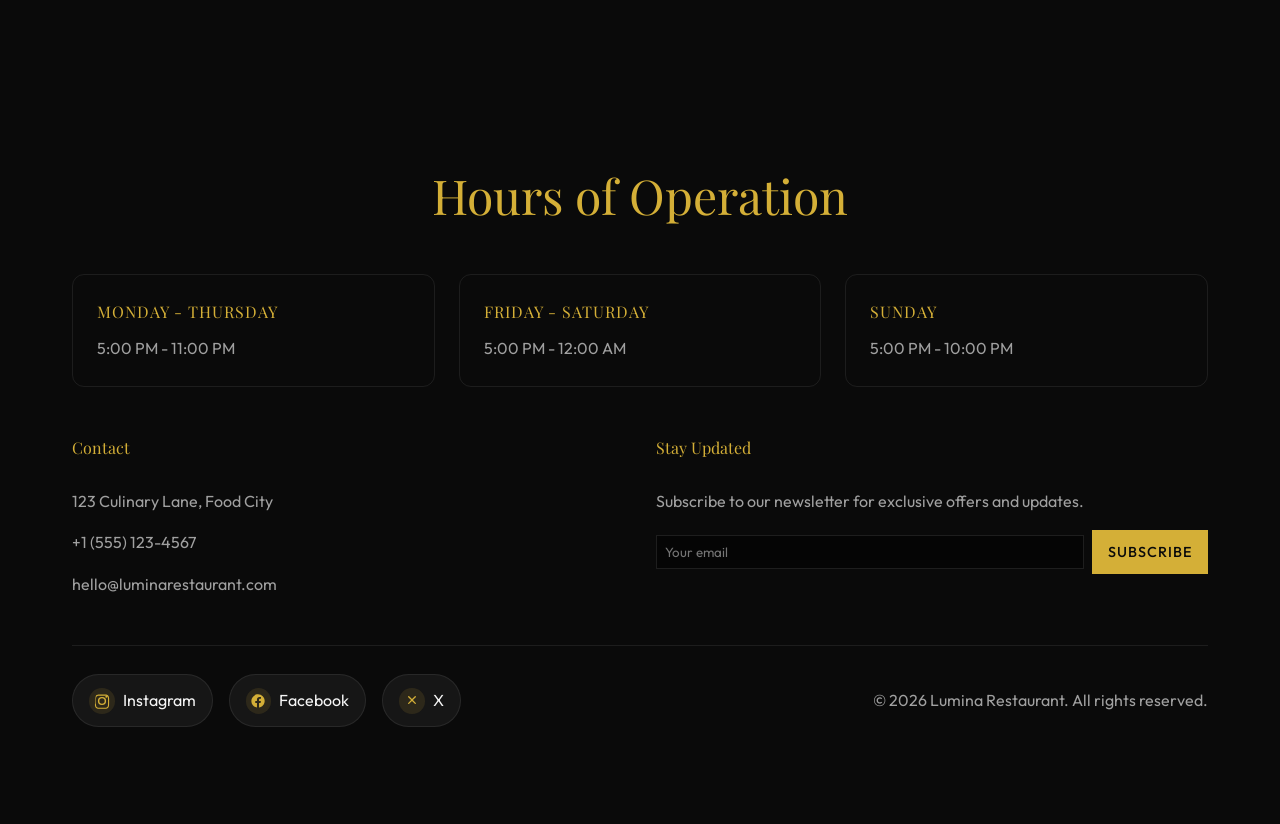
==== commit 963c015b: "index.html" ====
--- a/index.html
+++ b/index.html
@@ -361,71 +361,66 @@
             </div>
         </section>
 
-        <section id="reservation" class="reservation section-padding bg-darker">
-            <div class="container">
-                <div class="reservation-box scroll-animate hidden-scale">
-                    <h2 class="section-title text-center">Make a Reservation</h2>
-                    <form name="reservation" method="POST" data-netlify="true">
-  
-                       <input type="hidden" name="form-name" value="reservation" />
-
-                          <div class="input-group">
-                             <input type="text" id="guest-name" name="name" required placeholder=" ">
-                             <label>Full Name</label>
-                          </div>
-
-  <div class="input-group">
-    <input type="email" id="guest-email" name="email" required placeholder=" ">
-    <label>Email Address</label>
-  </div>
-
-  <div class="input-group">
-    <input type="number" id="guest-count" name="guests" min="1" max="20" required placeholder=" ">
-    <label>Number of Guests</label>
-  </div>
-
-  <div class="input-group">
-    <input type="date" id="guest-date" name="date" required>
-    <label>Date</label>
-  </div>
-
-  <div class="input-group">
-    <input type="time" id="guest-time" name="time" min="12:00" max="23:59" required>
-    <label>Time</label>
-  </div>
-
-  <button type="submit" class="submit-btn">Request Reservation</button>
-
-<form name="reviews" method="POST" data-netlify="true" data-netlify-honeypot="bot-field" action="/success.html">
-
-  <!-- required Netlify form identifier -->
-  <input type="hidden" name="form-name" value="reviews">
-
-  <!-- anti-bot field (hidden) -->
-  <p hidden>
-    <label>
-      Don’t fill this out:
-      <input name="bot-field">
-    </label>
-  </p>
-
-  <!-- review inputs -->
-  <div class="input-group">
-    <input type="text" name="name" required placeholder=" ">
-    <label>Your Name</label>
-  </div>
-
-  <div class="input-group">
-    <textarea name="review" required placeholder=" "></textarea>
-    <label>Your Review</label>
-  </div>
-
-  <button type="submit" class="submit-btn">Submit Review</button>
-
-</form>
-                </div>
-            </div>
-        </section>
+      <section id="reservation" class="reservation section-padding bg-darker">
+    <div class="container">
+        <div class="reservation-box scroll-animate hidden-scale">
+            <h2 class="section-title text-center">Make a Reservation</h2>
+
+            <!-- RESERVATION FORM -->
+            <form name="reservation" method="POST" data-netlify="true">
+                <input type="hidden" name="form-name" value="reservation">
+
+                <div class="input-group">
+                    <input type="text" name="name" required placeholder=" ">
+                    <label>Full Name</label>
+                </div>
+
+                <div class="input-group">
+                    <input type="email" name="email" required placeholder=" ">
+                    <label>Email Address</label>
+                </div>
+
+                <div class="input-group">
+                    <input type="number" name="guests" min="1" max="20" required placeholder=" ">
+                    <label>Number of Guests</label>
+                </div>
+
+                <div class="input-group">
+                    <input type="date" name="date" required>
+                    <label>Date</label>
+                </div>
+
+                <div class="input-group">
+                    <input type="time" name="time" min="12:00" max="23:59" required>
+                    <label>Time</label>
+                </div>
+
+                <button type="submit" class="submit-btn">Request Reservation</button>
+            </form>
+
+
+            <!-- REVIEWS FORM (SEPARATE — IMPORTANT) -->
+            <form name="reviews" method="POST" data-netlify="true">
+
+                <input type="hidden" name="form-name" value="reviews">
+
+                <div class="input-group">
+                    <input type="text" name="name" required placeholder=" ">
+                    <label>Your Name</label>
+                </div>
+
+                <div class="input-group">
+                    <textarea name="review" required placeholder=" "></textarea>
+                    <label>Your Review</label>
+                </div>
+
+                <button type="submit" class="submit-btn">Submit Review</button>
+
+            </form>
+
+        </div>
+    </div>
+</section>
     </main>
 
     <section id="locations" class="locations section-padding">
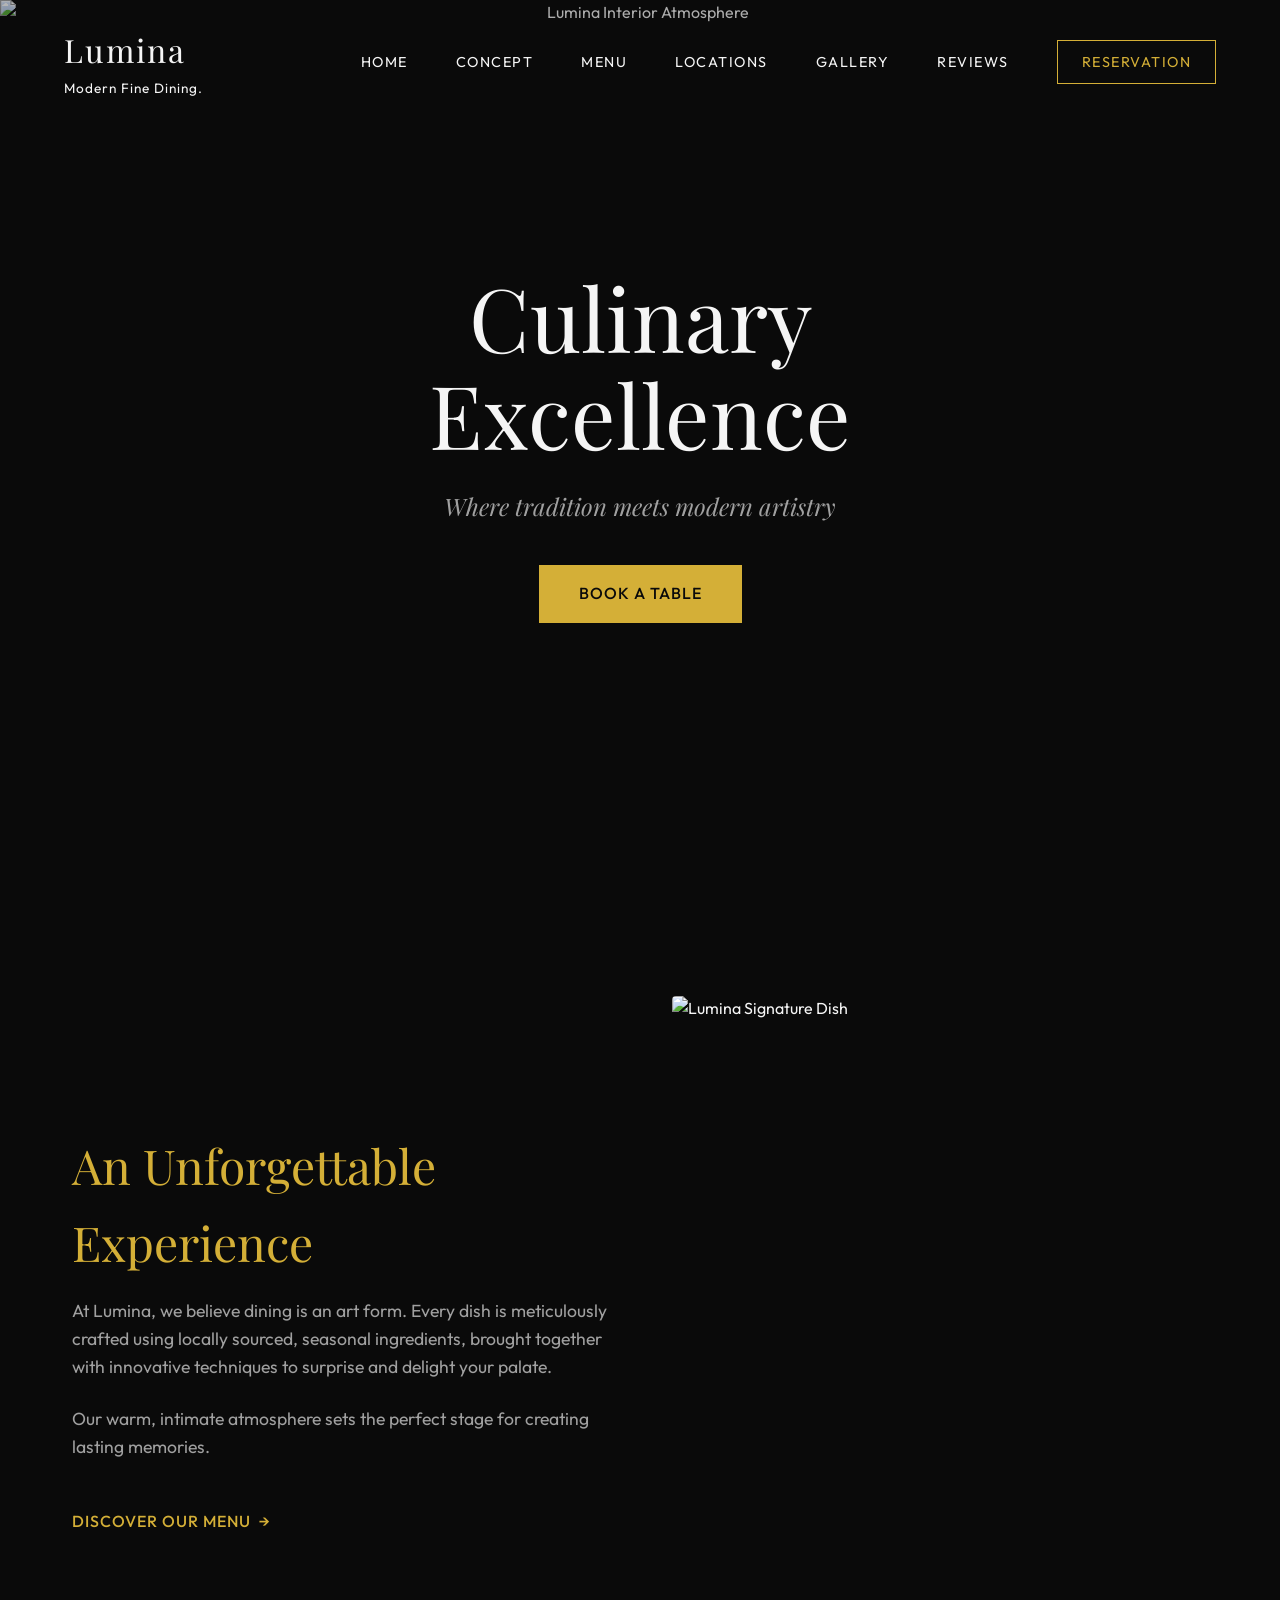
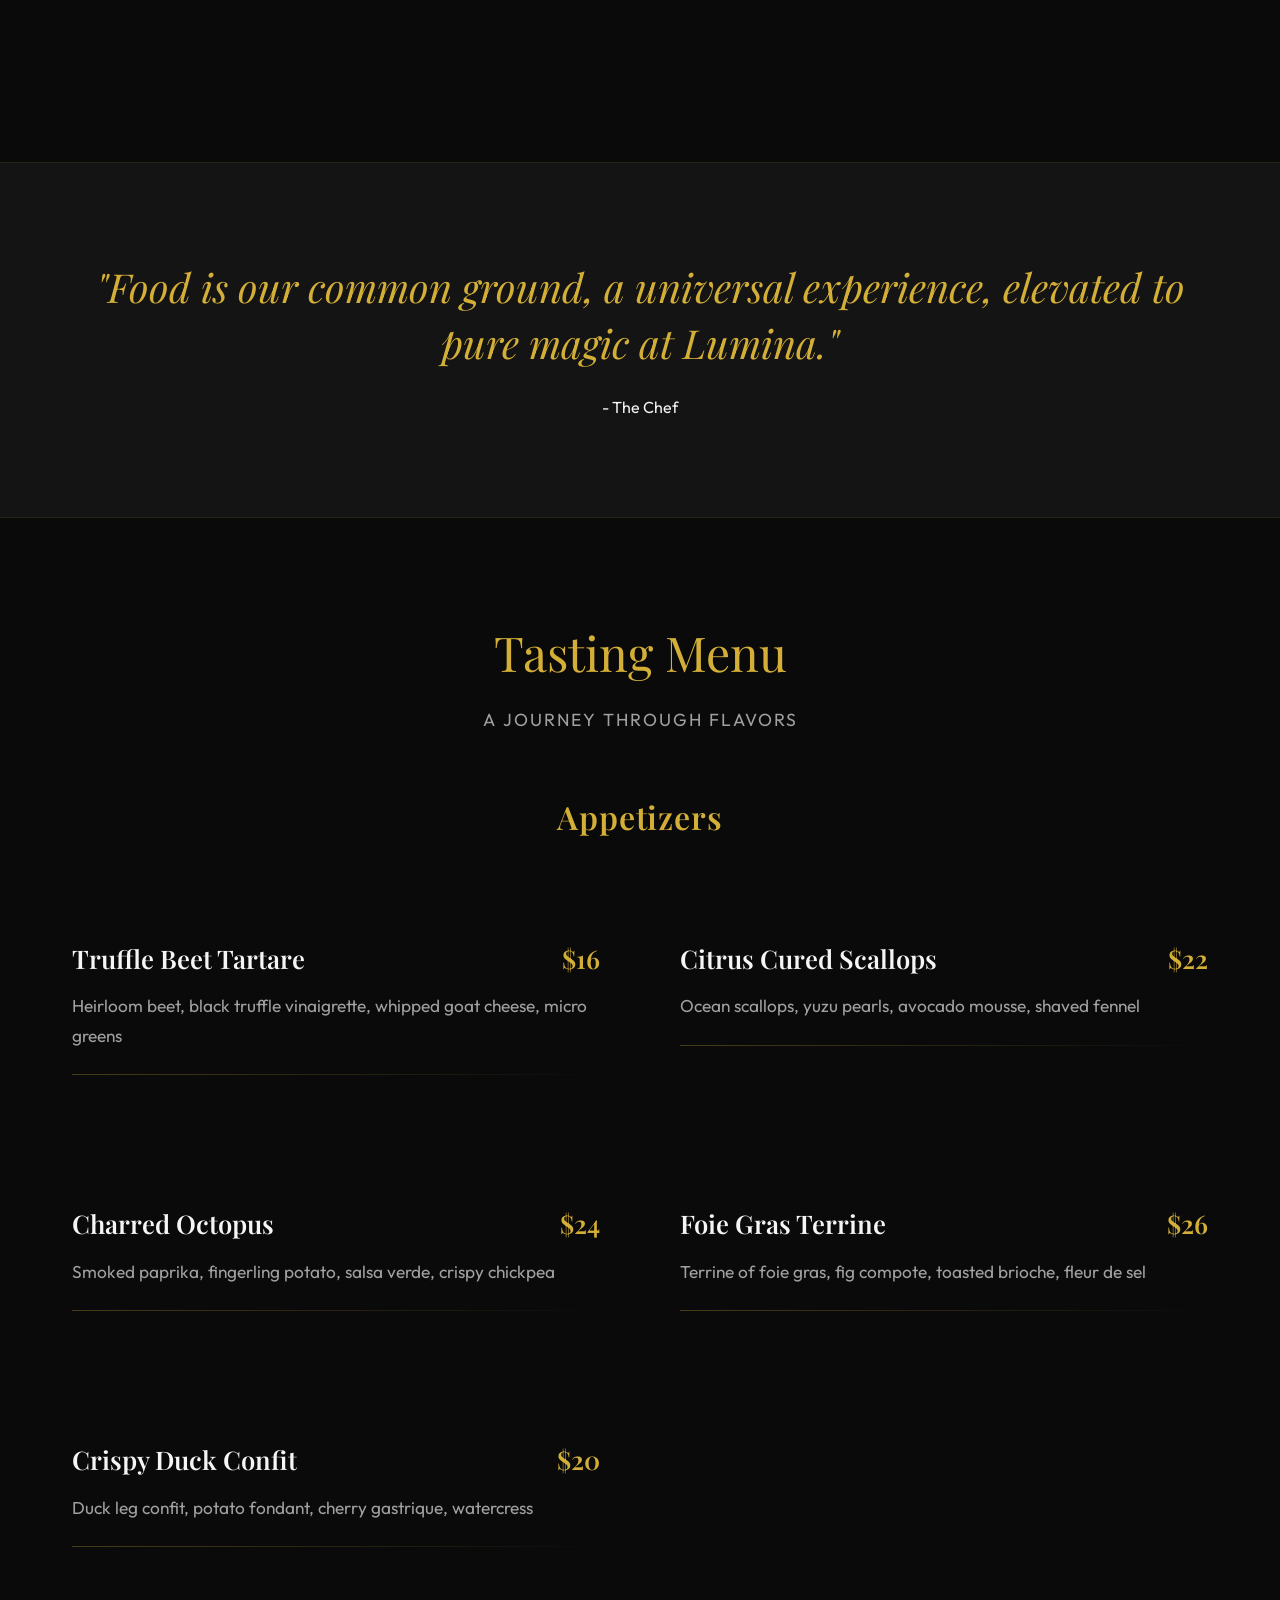
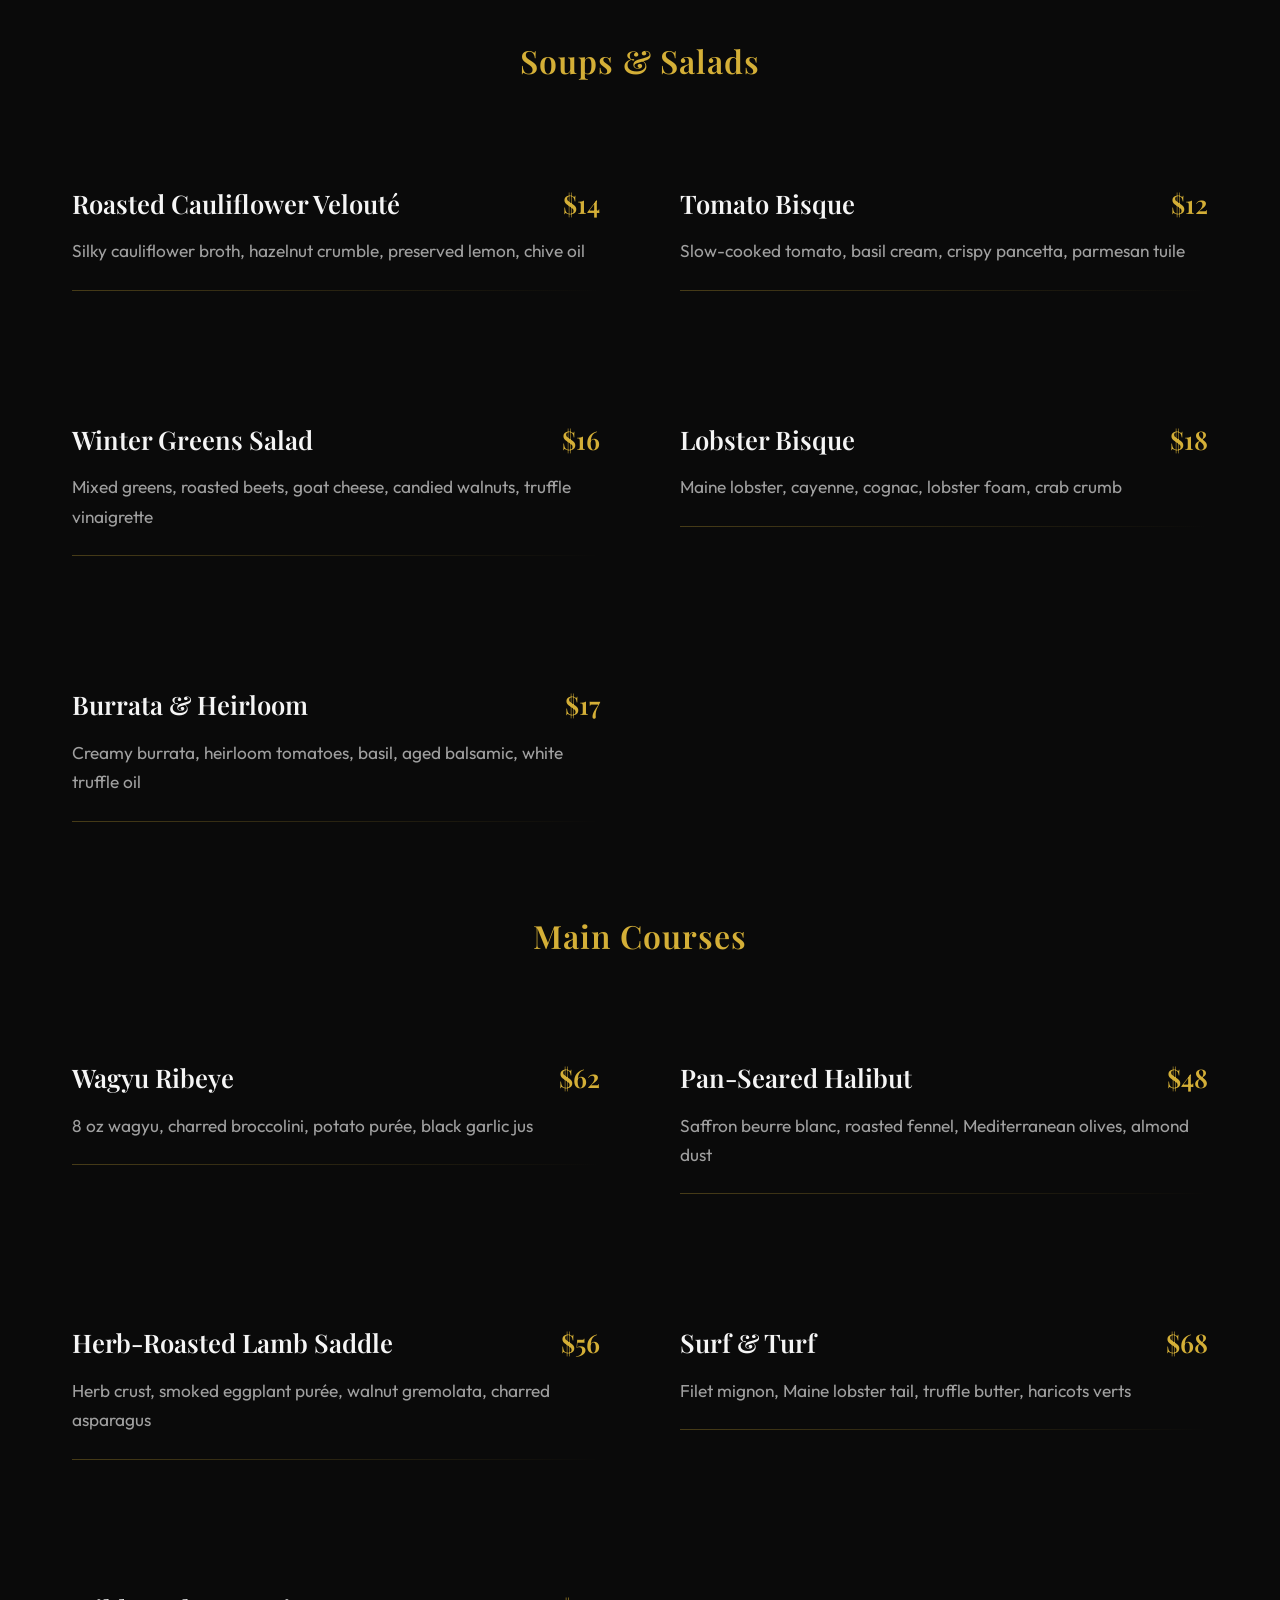
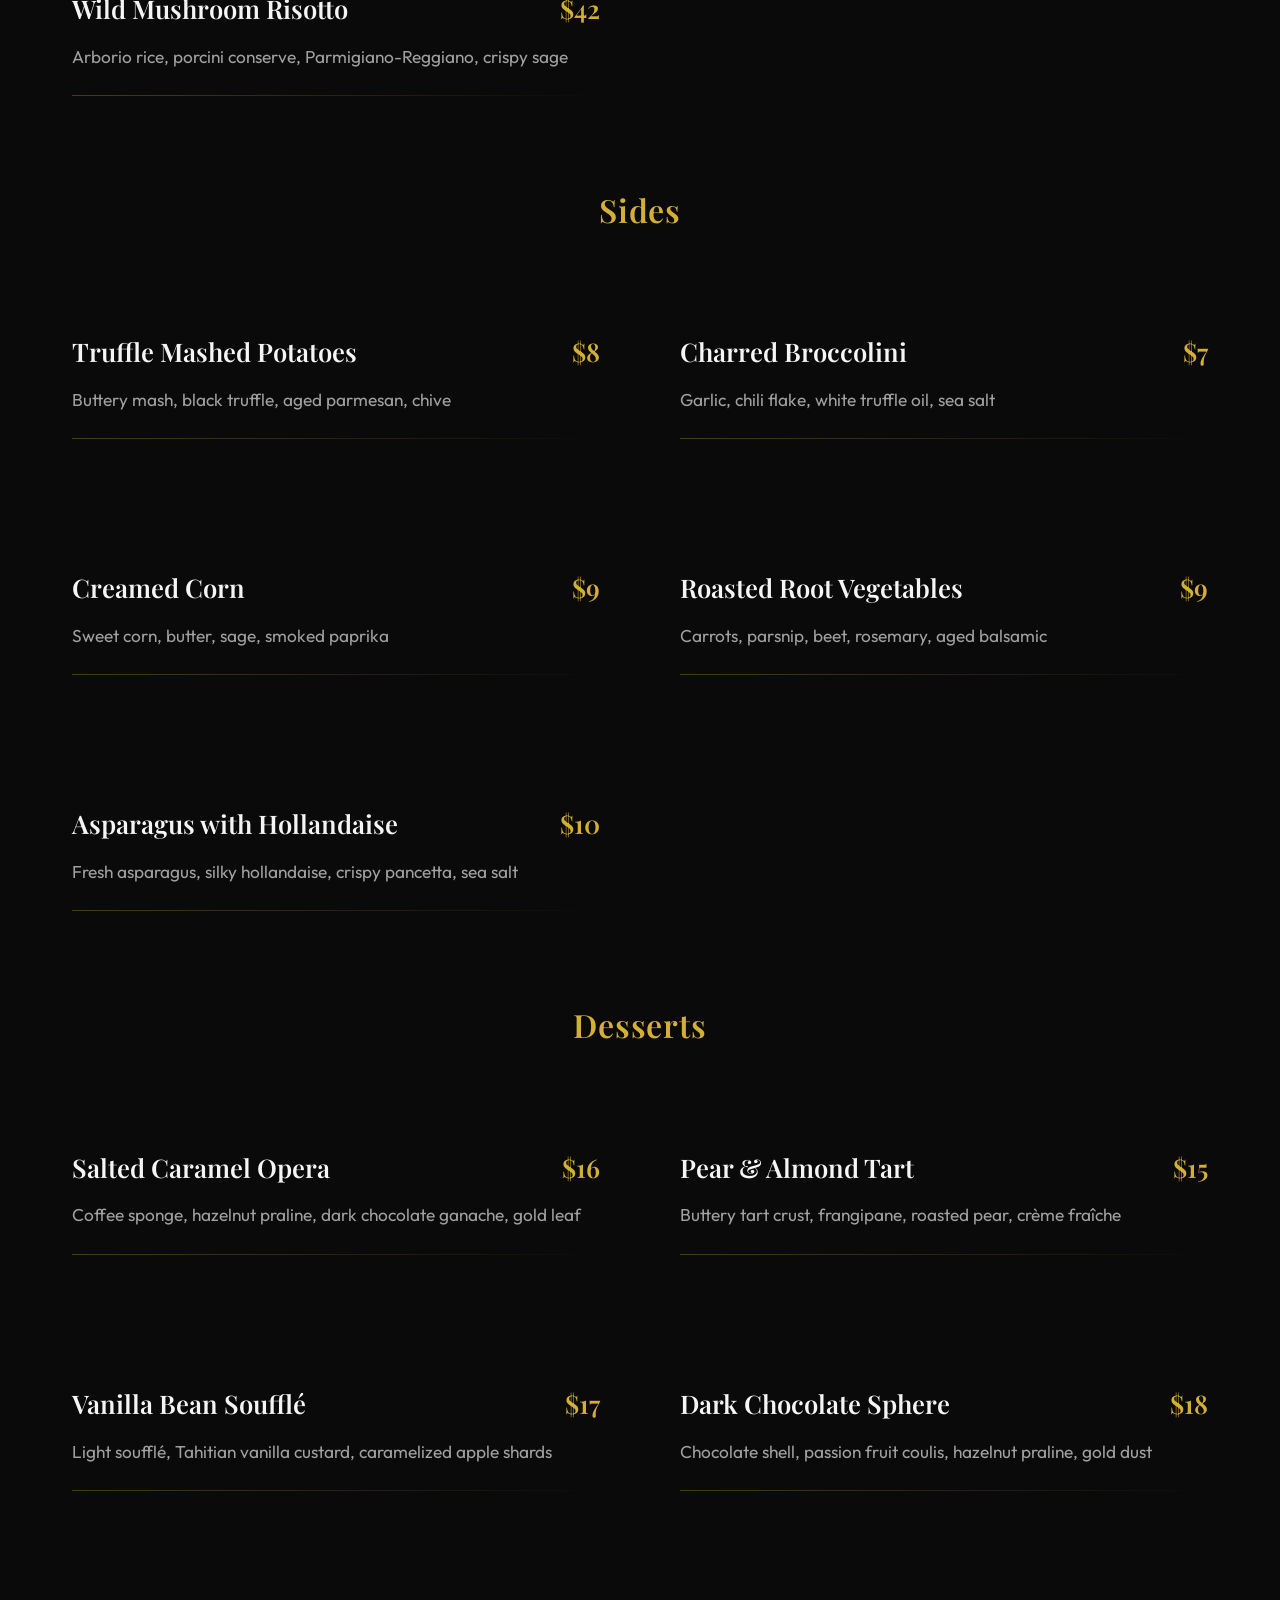
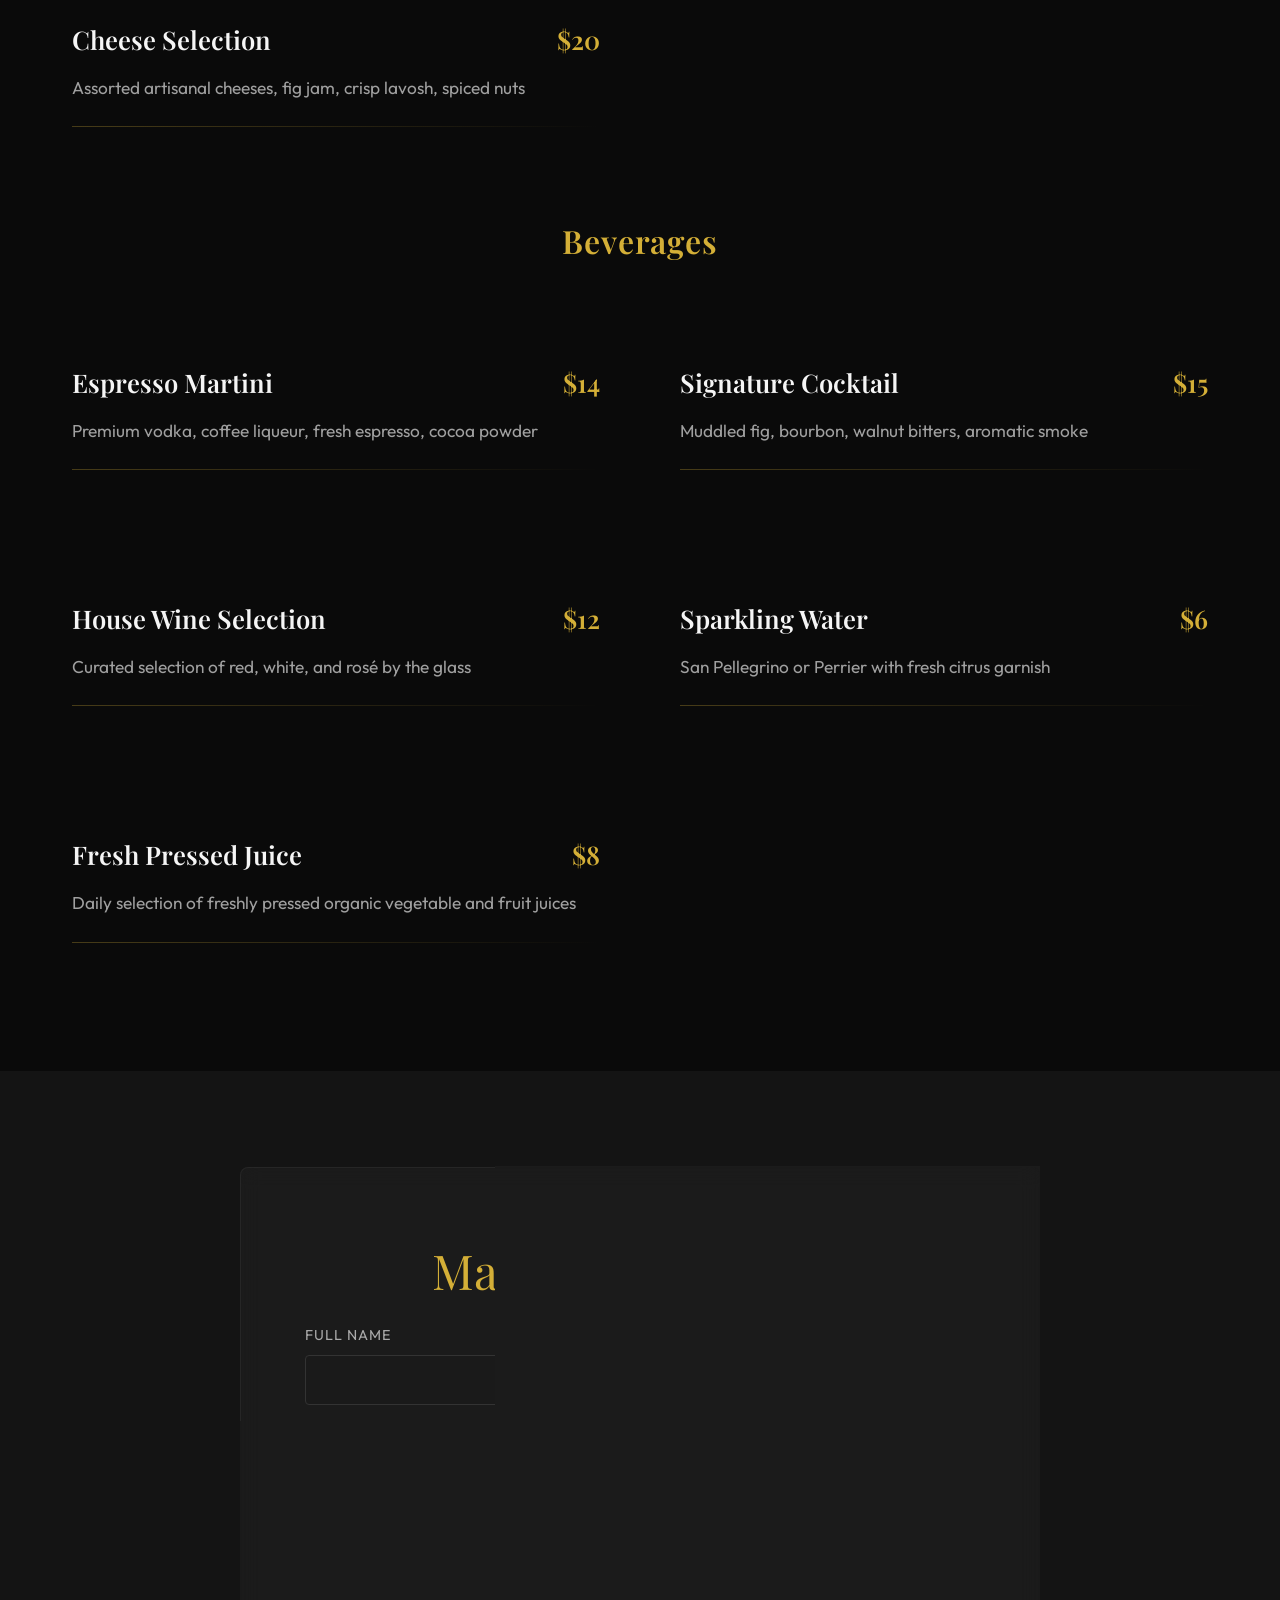
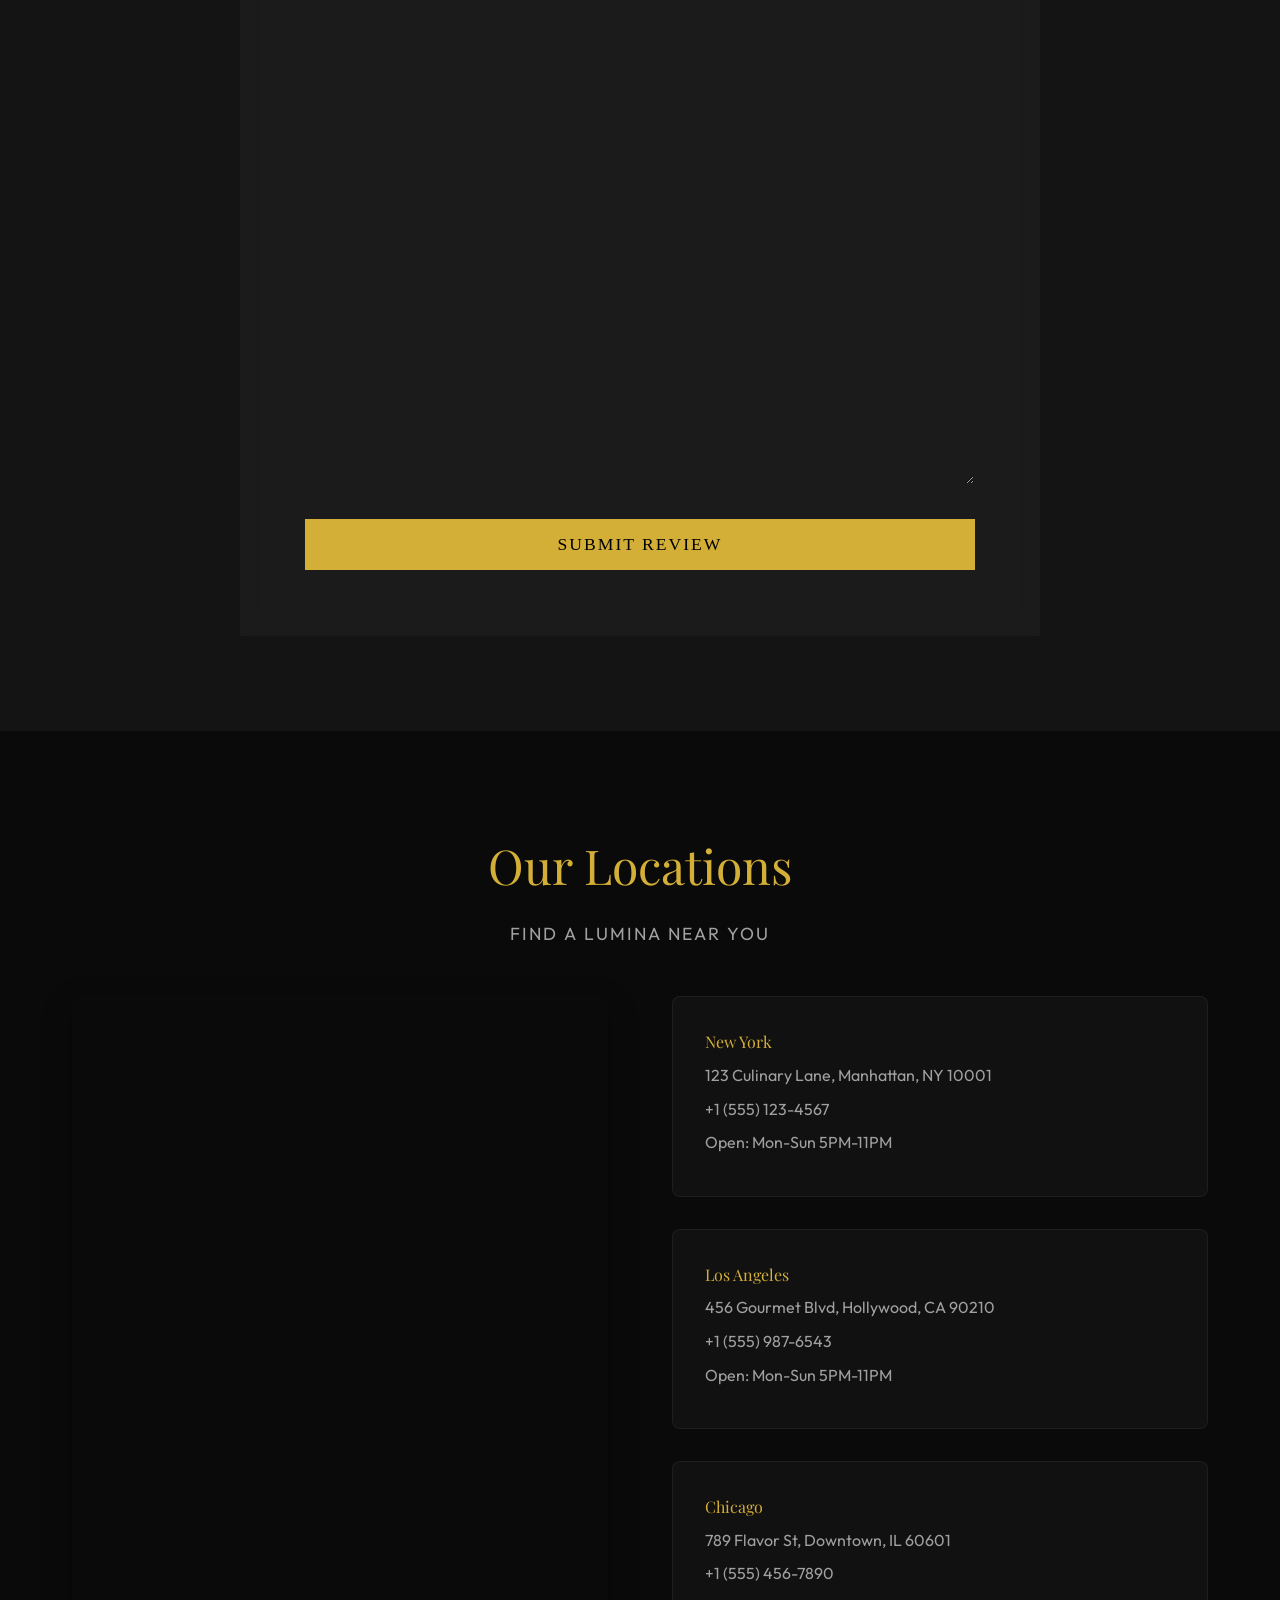
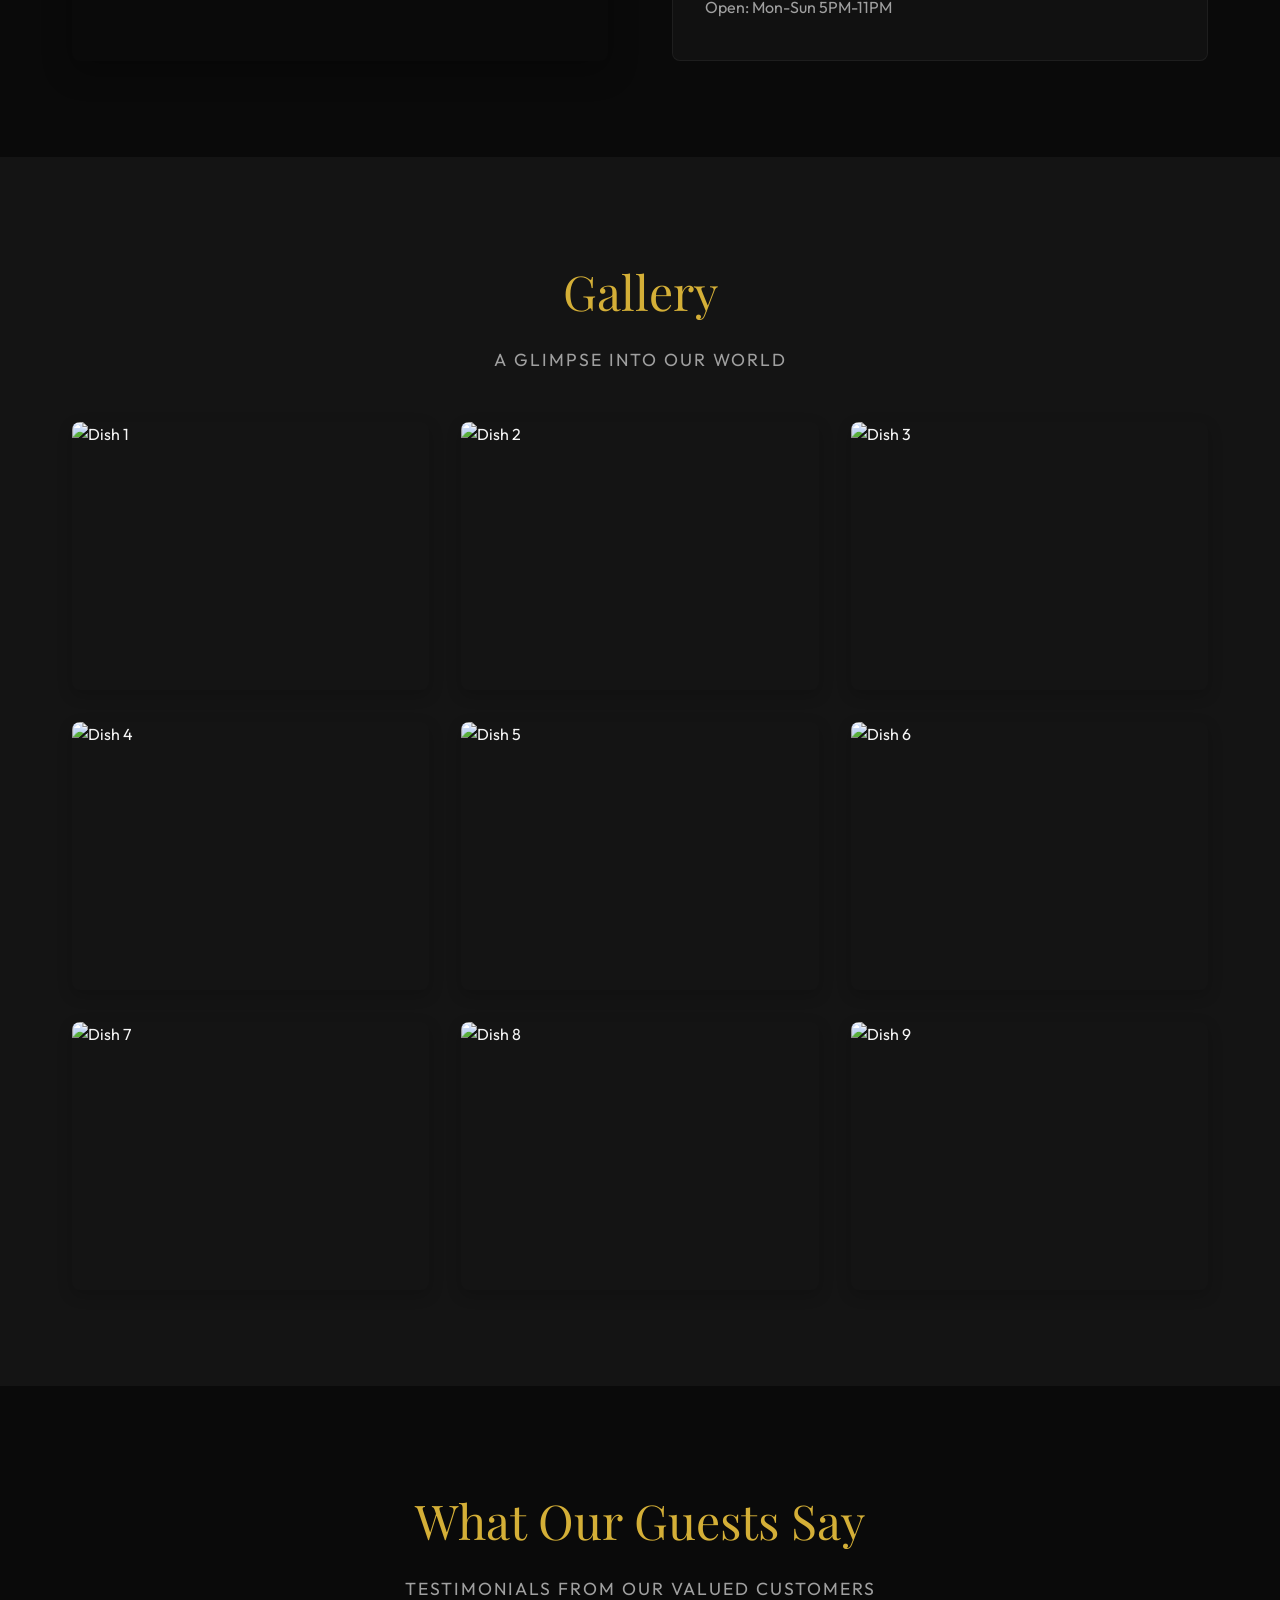
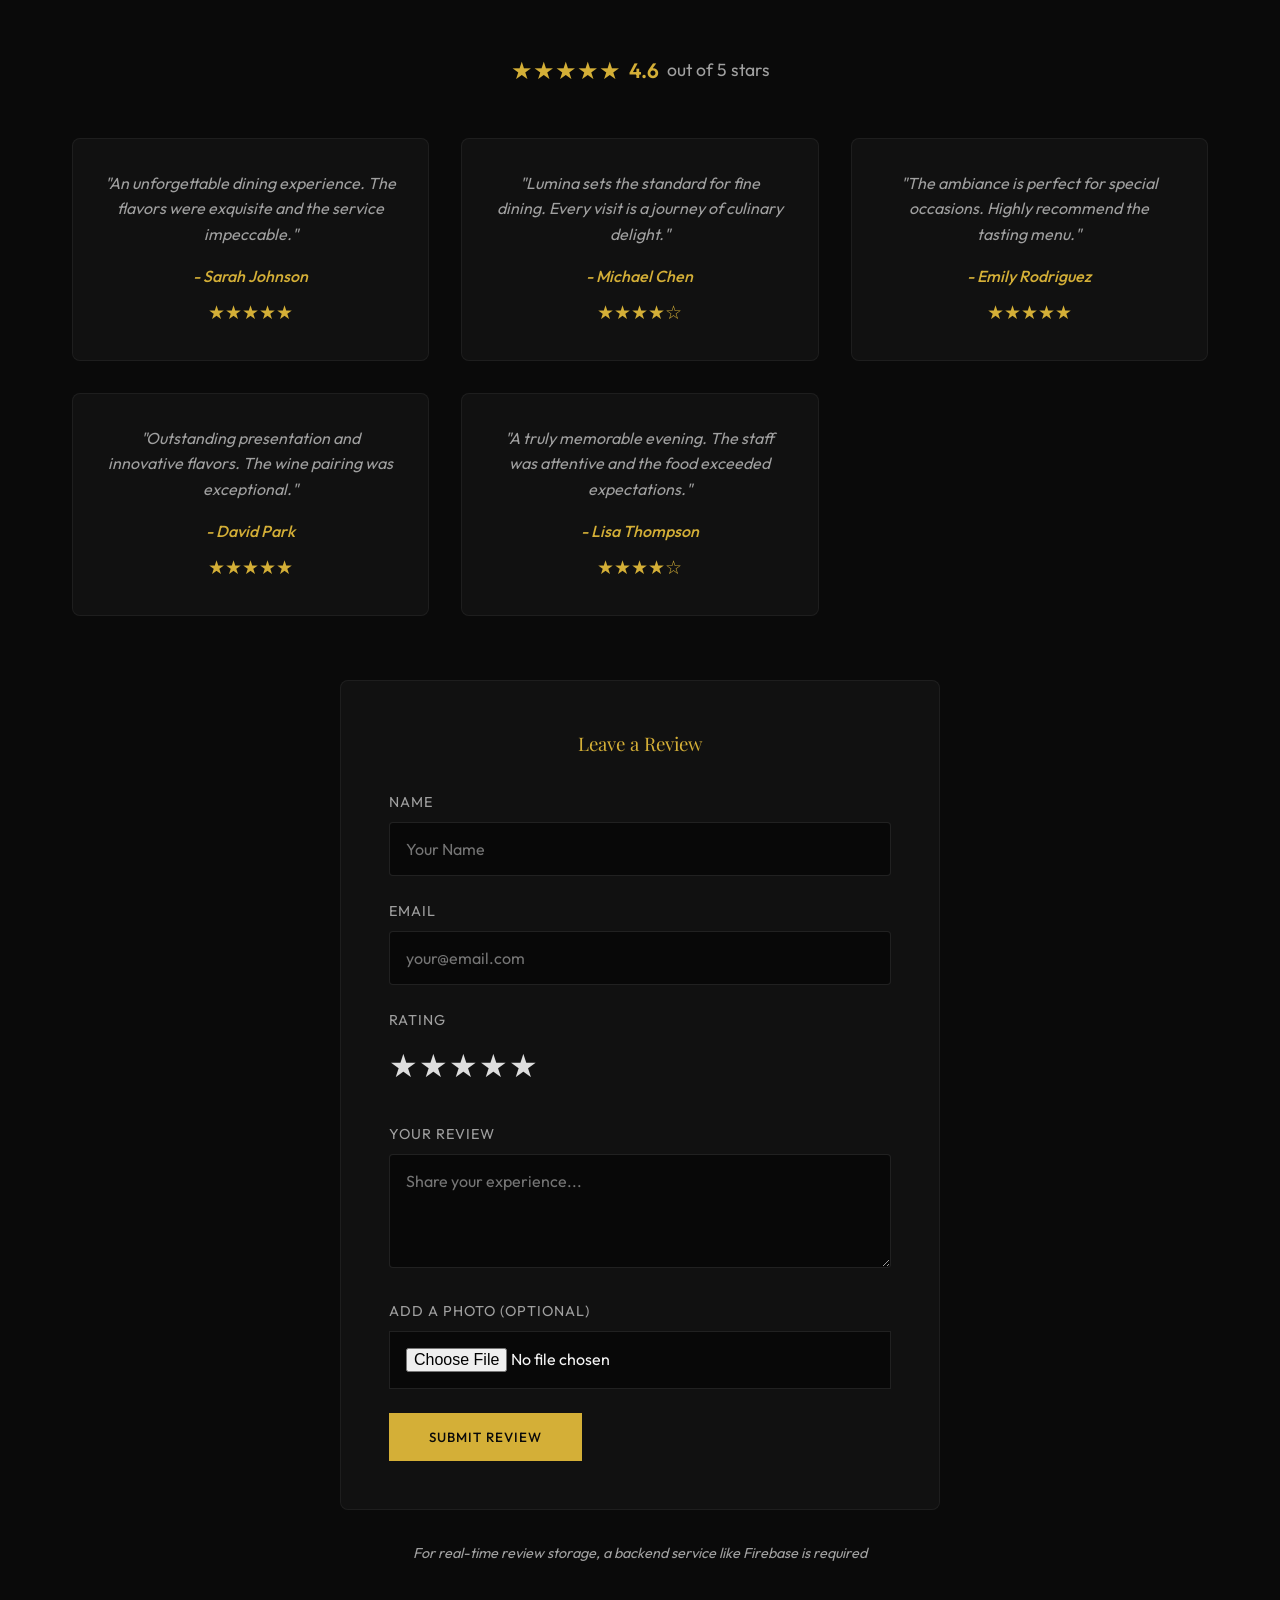
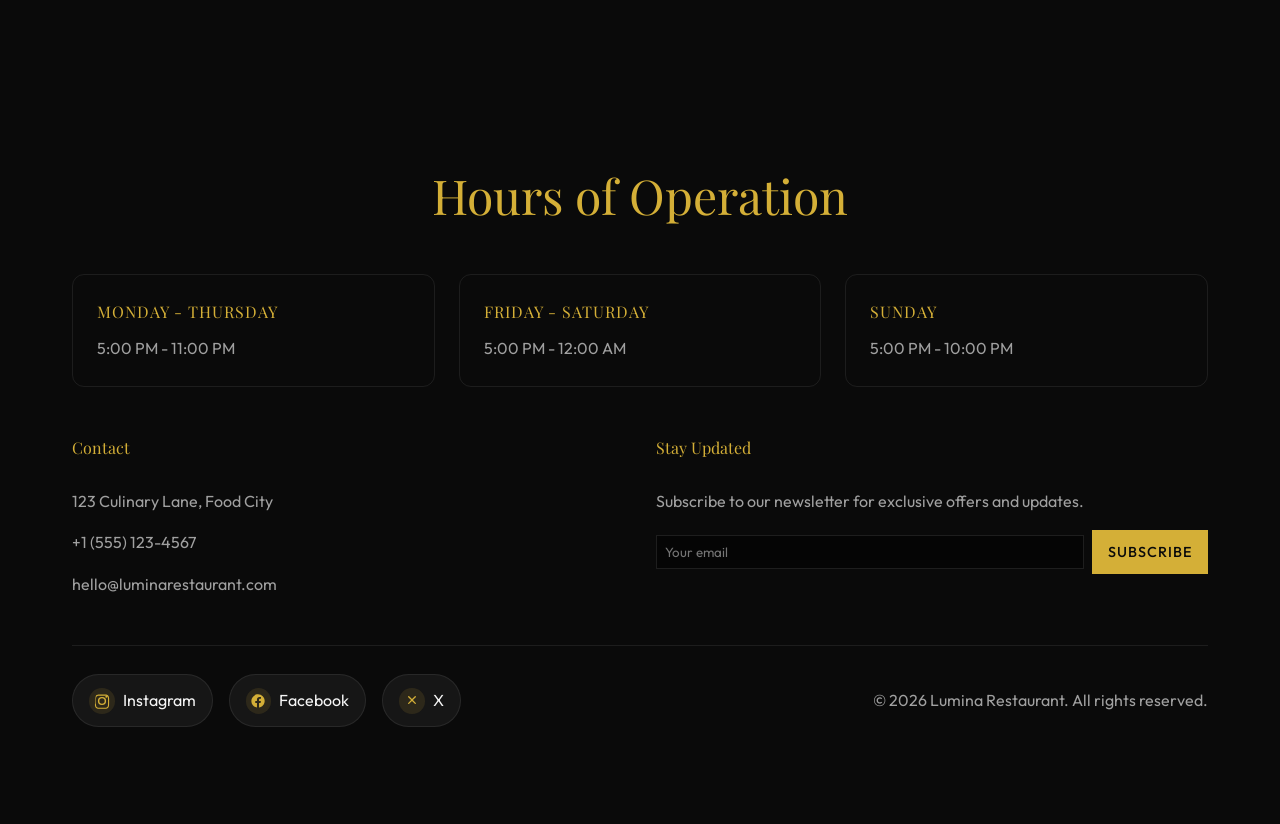
==== commit c84d6a45: "index.html" ====
--- a/index.html
+++ b/index.html
@@ -400,7 +400,7 @@
 
 
             <!-- REVIEWS FORM (SEPARATE — IMPORTANT) -->
-            <form name="reviews" method="POST" data-netlify="true">
+            <form name="reviews" method="POST" data-netlify="true" action="/review-success.html">
 
                 <input type="hidden" name="form-name" value="reviews">
 
